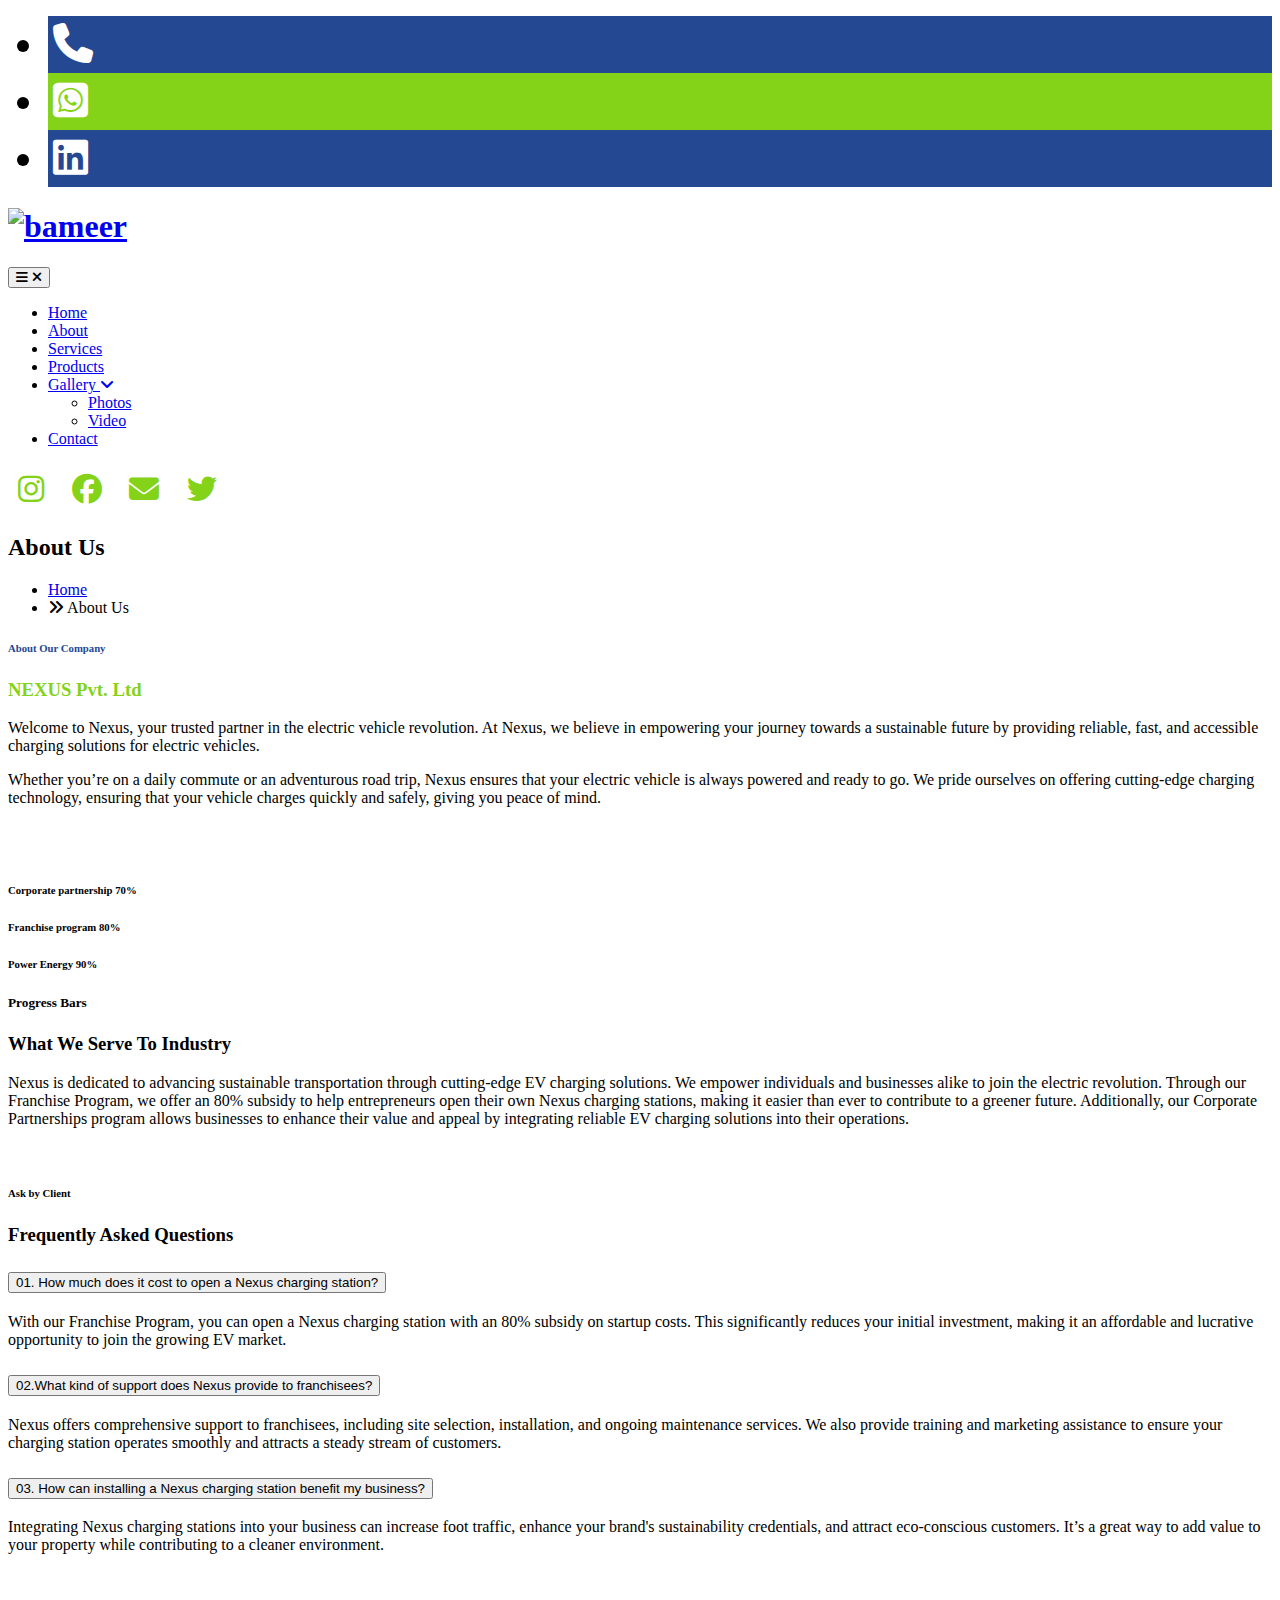
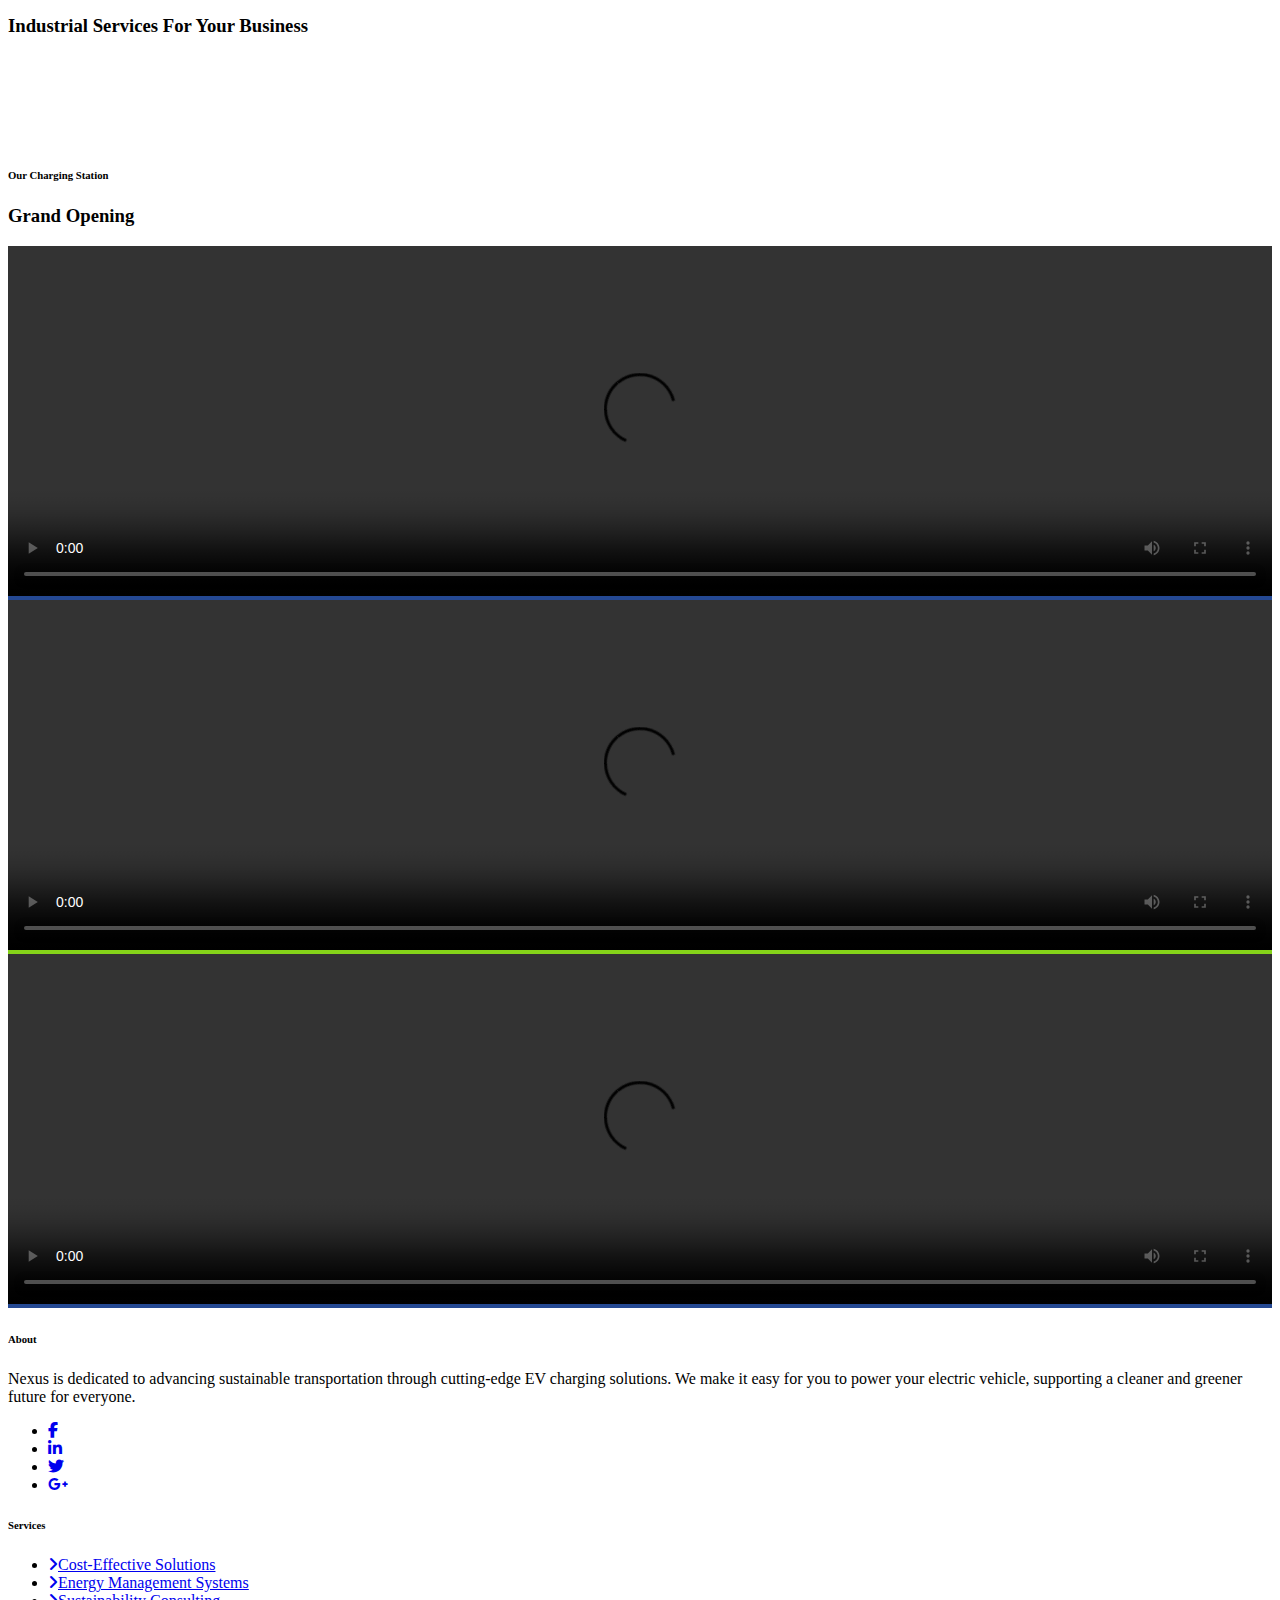
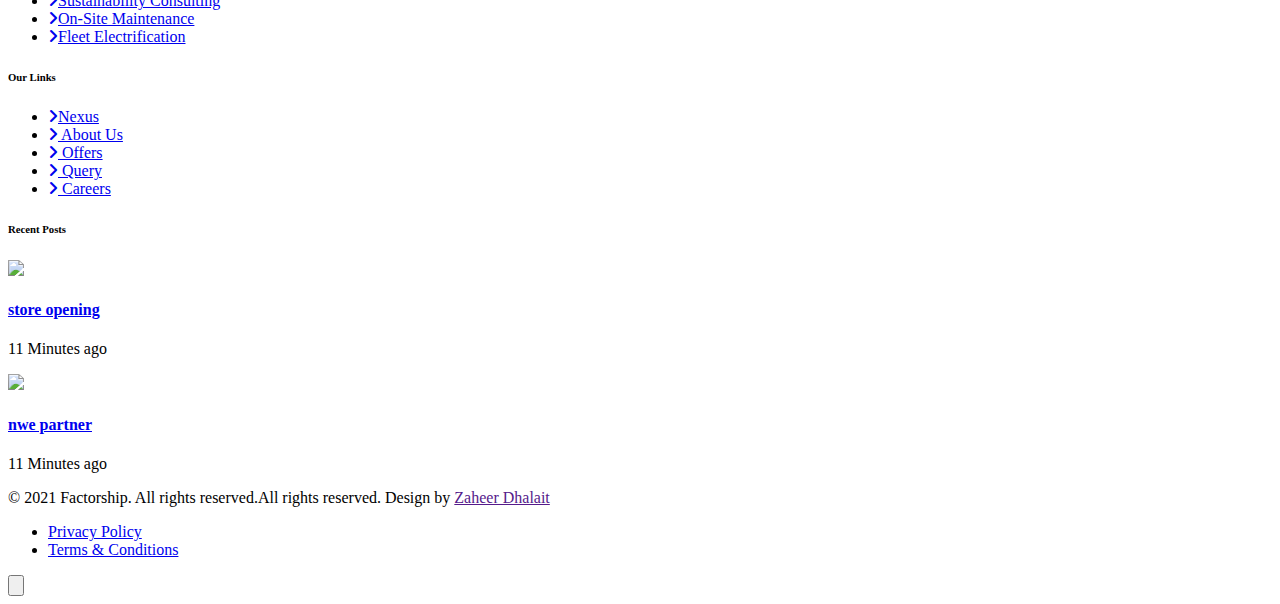
==== about.html @ 267599d0 "Add files via upload" ====
<!--
Author: W3layouts
Author URL: http://w3layouts.com
-->
<!doctype html>
<html lang="en">

<head>
    <!-- Required meta tags -->
    <meta charset="utf-8">
    <meta name="viewport" content="width=device-width, initial-scale=1, shrink-to-fit=no">
    <title>Factorship - Industrial Category Bootstrap Responsive Template | About :: W3layouts</title>
    <!-- google fonts -->
    <link href="//fonts.googleapis.com/css2?family=Source+Sans+Pro:ital,wght@0,400;0,600;0,700;1,600&display=swap" rel="stylesheet">
    <!-- Template CSS -->
    <link rel="stylesheet" href="assets/css/style-starter.css">
    <link rel="stylesheet" href="https://cdnjs.cloudflare.com/ajax/libs/font-awesome/6.6.0/css/all.min.css">
</head>

<body>
    <ul class="ct-socials">
        <li style="background-color: #244892;font-size:40px;padding:5px;">
           <a href="tel:7057472244" target="_blank"><i class="fa fa-phone" style="color:white"></i></a>
       </li>
        <li style="background-color:#85d319;font-size:40px;padding:5px;">
           <a href="https://web.whatsapp.com/" target="_blank"><i class="fa-brands fa-square-whatsapp" style="color: white;"></i></a>
        </li>
        <li style="background-color: #244892;font-size:40px;padding:5px;">
            <a href="tel:7057472244" target="_blank"><i class="fa-brands fa-linkedin" style="color: white;"></i></a>
        </li>
     </ul>
    <!--/Header-->
    <header id="site-header" class="fixed-top">
        <div class="container">
            <nav class="navbar navbar-expand-lg navbar-light stroke py-lg-0">
                <h1><a class="navbar-brand" href="index.html">
                        <img src="/Factorship-Starter/assets/images/logo.png" alt="bameer">
                    </a></h1>
                <button class="navbar-toggler collapsed" type="button" data-bs-toggle="collapse" data-bs-target="#navbarScroll" aria-controls="navbarScroll" aria-expanded="false" aria-label="Toggle navigation">
                    <span class="navbar-toggler-icon fa icon-expand fa-bars"></span>
                    <span class="navbar-toggler-icon fa icon-close fa-times"></span>
                </button>
                <div class="collapse navbar-collapse" id="navbarScroll">
                    <ul class="navbar-nav mx-lg-auto my-2 my-lg-0 navbar-nav-scroll">
                        <li class="nav-item">
                            <a class="nav-link" aria-current="page" href="index.html">Home</a>
                        </li>
                        <li class="nav-item">
                            <a class="nav-link active" href="about.html">About</a>
                        </li>
                        <li class="nav-item">
                            <a class="nav-link" href="services.html">Services</a>
                        </li>
                        <li class="nav-item">
                            <a class="nav-link" href="product.html">Products</a>
                        </li>
                        
                        <li class="nav-item dropdown">
                            <a class="nav-link dropdown-toggle" href="#Pages" id="navbarDropdown" role="button" data-bs-toggle="dropdown" aria-expanded="false">
                                Gallery <span class="fa fa-angle-down ms-1"></span>
                            </a>
                            <ul class="dropdown-menu" aria-labelledby="navbarDropdown">
                                <li><a class="dropdown-item pt-2" href="photos.html">Photos</a></li>
                                <li><a class="dropdown-item" href="video.html">Video</a></li>
                            </ul>
                        </li>
                        
                        <li class="nav-item">
                            <a class="nav-link" href="contact.html">Contact</a>
                        </li>
                    </ul>
                </div>
                <div style="font-size: 30px;" class="test ">
                    <a href="https://www.instagram.com/z4h33r._/"><i class="fa-brands fa-instagram" style="margin: 10px;color: #85d319;"></i></a> 
                     <a href="https://www.facebook.com/farida.naik.731?mibextid=ZbWKwL"><i class="fa-brands fa-facebook" style="margin: 10px;color:#85d319;"></i></a>
                     <a href="zaheerdhalait9@gmail.com"><i class="fa-solid fa-envelope" style="margin: 10px;color:#85d319;"></i></a>
                      <a href="https://x.com/ZaheerDhalait?t=pdHBN4_-LsVoECYdnaoFtw&s=09"><i class="fa-brands fa-twitter" style="margin: 10px;color: #85d319;"></i></a>
                    </div>
            </nav>
        </div>
    </header>
    <!--//Header-->
    <!--/inner-page-->
    <div class="inner-banner py-5">
        <section class="w3l-breadcrumb text-left py-sm-5 ">
            <div class="container">
                <div class="w3breadcrumb-gids">
                    <div class="w3breadcrumb-left text-left">
                        <h2 class="inner-w3-title mt-sm-5 mt-4">
                            About Us </h2>

                    </div>
                    <div class="w3breadcrumb-right">
                        <ul class="breadcrumbs-custom-path">
                            <li><a href="index.html">Home</a></li>
                            <li class="active"><span class="fas fa-angle-double-right mx-2"></span> About Us</li>
                        </ul>
                    </div>
                </div>

            </div>
            <div class="running-cycle">
                <div></div>
            </div>
        </section>
    </div>
    <!--//inner-page-->
    <!--/w3-grids-->
    <section class="w3l-passion-mid-sec py-5">
        <div class="container py-md-5 py-3">
            <div class="container">
                <div class="row w3l-passion-mid-grids">
                    <div class="col-lg-6 passion-grid-item-info pe-lg-5 mb-lg-0 mb-5">
                        <h6 class="title-subw3hny mb-1" style="color: #244892;">About Our Company</h6>
                        <h3 class="title-w3l mb-4" style="color:#85d319 ;">NEXUS Pvt. Ltd</h3>
                        <p class="mt-3 pe-lg-5">Welcome to Nexus, your trusted partner in the electric vehicle revolution. At Nexus, we believe in empowering your journey towards a sustainable future by providing reliable, fast, and accessible charging solutions for electric vehicles.</p>
                        <p class="mt-3 pe-lg-5">Whether you’re on a daily commute or an adventurous road trip, Nexus ensures that your electric vehicle is always powered and ready to go. We pride ourselves on offering cutting-edge charging technology, ensuring that your vehicle charges quickly and safely, giving you peace of mind.</p>

                    </div>
                    <div class="col-lg-6 w3hny-passion-item">
                        <div class="row">
                            <div class="col-6 passion-grid-item-pic">
                                <img src="/Factorship-Starter/assets/images/ab1.jpg" alt="" class="img-fluid radius-image">
                            </div>
                            <div class="col-6 passion-grid-item-pic">
                                <img src="/Factorship-Starter/assets/images/ab2.jpg" alt="" class="img-fluid radius-image">
                            </div>

                        </div>
                    </div>
                </div>
            </div>
        </div>
    </section>
    <!--//w3-grids-->
    <!--/progress-->
    <section class="w3l-servicesblock w3l-servicesblock1 py-5" id="progress">
        <div class="container py-lg-5 py-md-4 py-2">
            <div class="row">
                <div class="col-lg-6 align-self pe-lg-4">
                    <div class="progress-info info1">
                        <h6 class="progress-tittle">Corporate partnership <span class="">70%</span></h6>
                        <div class="progress">
                            <div class="progress-bar progress-bar-striped" role="progressbar" style="width:70%" aria-valuenow="70" aria-valuemin="0" aria-valuemax="100">
                            </div>
                        </div>
                    </div>
                    <div class="progress-info info2">
                        <h6 class="progress-tittle">Franchise program <span class="">80%</span>
                        </h6>
                        <div class="progress">
                            <div class="progress-bar progress-bar-striped" role="progressbar" style="width:80%" aria-valuenow="80" aria-valuemin="0" aria-valuemax="100">
                            </div>
                        </div>
                    </div>
                    <div class="progress-info info3">
                        <h6 class="progress-tittle">Power Energy <span class="">90%</span></h6>
                        <div class="progress">
                            <div class="progress-bar progress-bar-striped" role="progressbar" style="width: 90%" aria-valuenow="90" aria-valuemin="0" aria-valuemax="100">
                            </div>
                        </div>
                    </div>

                </div>
                <div class="col-lg-6 mt-lg-0 mt-5 ps-lg-5">
                    <h5 class="title-subw3hny mb-1">Progress Bars</h5>
                    <h3 class="title-w3l">What We Serve To Industry</h3>
                    <p class="mt-md-4 mt-3">Nexus is dedicated to advancing sustainable transportation through cutting-edge EV charging solutions. We empower individuals and businesses alike to join the electric revolution. Through our Franchise Program, we offer an 80% subsidy to help entrepreneurs open their own Nexus charging stations, making it easier than ever to contribute to a greener future. Additionally, our Corporate Partnerships program allows businesses to enhance their value and appeal by integrating reliable EV charging solutions into their operations.</p>

                </div>
            </div>
        </div>
    </section>
    <!--//progress-->
    <!--/tabs-faqs-->
    <section class="w3l-products w3l-faq-block py-5" id="projects" >
        <div class="container py-lg-5">
            <div class="row">

                <div class="col-lg-6 w3hny-passion-item pe-lg-5">
                    <img src="assets/images/g1.jpg" alt="" class="img-fluid radius-image">

                </div>
                <div class=" col-lg-6 mt-lg-0 mt-sm-5 mt-5">
                    <h6 class="title-subw3hny mb-1">Ask by Client</h6>
                    <h3 class="title-w3l mb-4">Frequently Asked Questions</h3>
                    <div class="accordion" id="accordionExample">
                        <div class="accordion-item">
                            <h2 class="accordion-header" id="headingOne">
                                <button class="accordion-button" type="button" data-bs-toggle="collapse" data-bs-target="#collapseOne" aria-expanded="true" aria-controls="collapseOne">
                                    01. How much does it cost to open a Nexus charging station?
                                </button>
                            </h2>
                            <div id="collapseOne" class="accordion-collapse collapse show" aria-labelledby="headingOne" data-bs-parent="#accordionExample">
                                <div class="accordion-body">
                                    With our Franchise Program, you can open a Nexus charging station with an 80% subsidy on startup costs. This significantly reduces your initial investment, making it an affordable and lucrative opportunity to join the growing EV market.
                                </div>
                            </div>
                        </div>
                        <div class="accordion-item">
                            <h2 class="accordion-header" id="headingTwo">
                                <button class="accordion-button collapsed" type="button" data-bs-toggle="collapse" data-bs-target="#collapseTwo" aria-expanded="false" aria-controls="collapseTwo">
                                    02.What kind of support does Nexus provide to franchisees?
                                </button>
                            </h2>
                            <div id="collapseTwo" class="accordion-collapse collapse" aria-labelledby="headingTwo" data-bs-parent="#accordionExample">
                                <div class="accordion-body">
                                    Nexus offers comprehensive support to franchisees, including site selection, installation, and ongoing maintenance services. We also provide training and marketing assistance to ensure your charging station operates smoothly and attracts a steady stream of customers.
                                </div>
                            </div>
                        </div>
                        <div class="accordion-item">
                            <h2 class="accordion-header" id="headingThree">
                                <button class="accordion-button collapsed" type="button" data-bs-toggle="collapse" data-bs-target="#collapseThree" aria-expanded="false" aria-controls="collapseThree">
                                    03. How can installing a Nexus charging station benefit my business?
                                </button>
                            </h2>
                            <div id="collapseThree" class="accordion-collapse collapse" aria-labelledby="headingThree" data-bs-parent="#accordionExample">
                                <div class="accordion-body">
                                    Integrating Nexus charging stations into your business can increase foot traffic, enhance your brand's sustainability credentials, and attract eco-conscious customers. It’s a great way to add value to your property while contributing to a cleaner environment.
                                </div>
                            </div>
                        </div>
                    </div>
                </div>
            </div>
        </div>
    </section>
    <!--//tabs-faqs-->

    <!--/w3l-subscribe-content-->
    <section class="w3l-join-main py-5" >
        <div class="container py-md-5">
            <div class="w3l-project-in">
                <div class="row">
                    <div class="col-lg-4 col-12">
                        <div class="bottom-info">
                            <div class="header-section pe-lg-5">
                                <h5 class="title-subw3hny mb-lg-2" style="color: white;">Some Info</h5>
                                <h3 class="title-w3l two mb-2">Industrial Services For Your Business
                                </h3>

                            </div>
                        </div>
                    </div>
                    <div class="col-lg-4 col-md-6 align-self mt-lg-0 mt-3">
                        <p style="color: white;">At Nexus, we understand that large-scale operations require robust, efficient, and reliable energy solutions. That’s why we offer tailored industrial services designed to meet the unique needs of businesses with significant energy demands. </p>
                    </div>
                    <div class="col-lg-4 col-md-6 align-self mt-lg-0 mt-3">
                        <p style="color: white;">At Nexus, we understand that large-scale operations require robust, efficient, and reliable energy solutions. That’s why we offer tailored industrial services designed to meet the unique needs of businesses with significant energy demands.</p>
                    </div>
                </div>
            </div>
        </div>
    </section>
    <!--//w3l-subscribe-content-->
    <!--/team-sec-->
    <section class="w3l-team-main team py-5" id="team">
        <div class="container py-lg-5">
            <div class="title-content text-center mb-2">
                <h6 class="title-subw3hny mb-1">Our Charging Station</h6>
                <h3 class="title-w3l">Grand Opening</h3>
            </div>
            <div class="row team-row justify-content-center">
                <div class="col-lg-4 col-6 team-wrap mt-lg-5 mt-4">
                    <div class="team-member text-center">
                        <div class="team-img" style="background-color: #244892;">
                            <video src="/Factorship-Starter/assets/images/vedio1.mp4" style="width: 100%;height: 350px;" controls></video>
                        </div>
                    </div>
                </div>
                <!-- end of vedio-->
                <div class="col-lg-4 col-6 team-wrap mt-lg-5 mt-4">
                    <div class="team-member text-center">
                        <div class="team-img" style="background-color: #85d319;">
                            <video src="/Factorship-Starter/assets/images/vedio3.mp4" style="width: 100%;height: 350px;" controls></video>
                        </div>
                    </div>
                </div>
                <!-- end of vedio-->
                <div class="col-lg-4 col-6 team-wrap mt-lg-5 mt-4">
                    <div class="team-member text-center">
                        <div class="team-img">
                            <div class="team-img" style="background-color:#244892;">
                                <video src="/Factorship-Starter/assets/images/vedio2.mp4" style="width: 100%;height: 350px;" controls></video>
                            </div>
                        </div>
                    </div>
                </div>
                <!-- end team member -->
            </div>

        </div>
    </section>
    <!--//team-sec-->
    <!--/footer-9-->
    <footer class="w3l-footer9">
        <section class="footer-inner-main py-5">
            <div class="container py-md-3">
                <div class="right-side">
                    <div class="row footer-hny-grids sub-columns">
                        <div class="col-lg-3 sub-one-left">
                            <h6>About </h6>
                            <p class="footer-phny pe-lg-5">Nexus is dedicated to advancing sustainable transportation through cutting-edge EV charging solutions. We make it easy for you to power your electric vehicle, supporting a cleaner and greener future for everyone.</p>
                            <div class="columns-2 mt-lg-5 mt-4">
                                <ul class="social">
                                    <li><a href="#facebook"><span class="fab fa-facebook-f"></span></a>
                                    </li>
                                    <li><a href="#linkedin"><span class="fab fa-linkedin-in"></span></a>
                                    </li>
                                    <li><a href="#twitter"><span class="fab fa-twitter"></span></a>
                                    </li>
                                    <li><a href="#google"><span class="fab fa-google-plus-g"></span></a>
                                    </li>

                                </ul>
                            </div>
                        </div>
                        <div class="col-lg-3 sub-two-right">
                            <h6>Services</h6>
                            <ul>
                                <li><a href="#processing"><i class="fas fa-angle-right"></i>Cost-Effective Solutions</a>
                                </li>
                                <li><a href="#research"><i class="fas fa-angle-right"></i>Energy Management Systems</a>
                                </li>
                                <li><a href="#metal"><i class="fas fa-angle-right"></i>Sustainability Consulting</a>
                                </li>
                                <li><a href="#gas"><i class="fas fa-angle-right"></i>On-Site Maintenance</a>
                                </li>
                                <li><a href="#work"><i class="fas fa-angle-right"></i>Fleet Electrification</a></li>


                            </ul>
                        </div>
                        <div class="col-lg-3 sub-two-right">
                            <h6>Our Links</h6>
                            <ul>

                                <li><a href="index.html"><i class="fas fa-angle-right"></i>Nexus</a>
                                </li>
                                <li><a href="about.html"><i class="fas fa-angle-right"></i> About Us
                                    </a>
                                </li>
                                <li><a href="services.html"><i class="fas fa-angle-right"></i> Offers
                                    </a></li>
                                <li><a href="contact.html"><i class="fas fa-angle-right"></i> Query
                                    </a></li>
                                <li><a href="#career"><i class="fas fa-angle-right"></i> Careers</a></li>

                            </ul>
                        </div>
                        <div class="col-lg-3 sub-one-left">
                            <h6>Recent Posts </h6>
                            <div class="row fposts-grid-inner mb-4">
                                <div class="col-4 fposts-grid-left ps-0">
                                    <a href="blog-single.html">
                                        <img src="assets/images/g2.jpg" alt=" " class="img-fluid radius-image">
                                    </a>
                                </div>
                                <div class="col-8 fposts-grid-right">
                                    <h4>
                                        <a href="#home" class="text-bl text-left">store opening</a>
                                    </h4>
                                    <p class="time"> 11 Minutes ago</p>
                                </div>
                            </div>
                            <div class="row fposts-grid-inner mb-4">
                                <div class="col-4 fposts-grid-left ps-0">
                                    <a href="blog-single.html">
                                        <img src="assets/images/g3.jpg" alt=" " class="img-fluid radius-image">
                                    </a>
                                </div>
                                <div class="col-8 fposts-grid-right">
                                    <h4>
                                        <a href="#home" class="text-bl text-left">nwe partner</a>
                                    </h4>
                                    <p class="time"> 11 Minutes ago</p>
                                </div>
                            </div>

                        </div>
                    </div>
                </div>
                <div class="below-section mt-5">
                    <div class="copyright-footer">
                        <div class="columns text-left">
                            <p>© 2021 Factorship. All rights reserved.All rights reserved. Design by <a href="" target="_blank">
                                    Zaheer Dhalait</a></p>
                        </div>
                        <ul class="footer-w3list text-right">
                            <li><a href="#url">Privacy Policy</a>
                            </li>
                            <li><a href="#url">Terms &amp; Conditions</a>
                            </li>
                        </ul>
                    </div>

                </div>
            </div>
        </section>
   
            
        </script>
        <!-- //move top -->
        <button onclick="topFunction()" id="movetop" title="Go to top">
            <img src="/Factorship-Starter/assets/images/logo.png" alt="" style="width: 100%;">
        </button>
    </footer>
    <!--//footer-9 -->
    <!-- Template JavaScript -->
    <script src="assets/js/jquery-3.3.1.min.js"></script>
    <script src="assets/js/theme-change.js"></script>
    <!-- stats number counter-->
    <script src="assets/js/jquery.waypoints.min.js"></script>
    <script src="assets/js/jquery.countup.js"></script>
    <script>
        $('.counter').countUp();

    </script>
    <!--/search-->
    <script src="assets/js/modernizr.custom.js"></script>
    <script src="assets/js/classie.js"></script>
    <script src="assets/js/demo1.js"></script>
    <!--//search-->
    <!-- MENU-JS -->
    <script>
        $(window).on("scroll", function() {
            var scroll = $(window).scrollTop();

            if (scroll >= 80) {
                $("#site-header").addClass("nav-fixed");
            } else {
                $("#site-header").removeClass("nav-fixed");
            }
        });

        //Main navigation Active Class Add Remove
        $(".navbar-toggler").on("click", function() {
            $("header").toggleClass("active");
        });
        $(document).on("ready", function() {
            if ($(window).width() > 991) {
                $("header").removeClass("active");
            }
            $(window).on("resize", function() {
                if ($(window).width() > 991) {
                    $("header").removeClass("active");
                }
            });
        });

    </script>
    <!-- //MENU-JS -->

    <!-- disable body scroll which navbar is in active -->
    <script>
        $(function() {
            $('.navbar-toggler').click(function() {
                $('body').toggleClass('noscroll');
            })
        });

    </script>
    <!-- //disable body scroll which navbar is in active -->
    <!-- //bootstrap -->
    <script src="assets/js/bootstrap.min.js"></script>

</body>

</html>
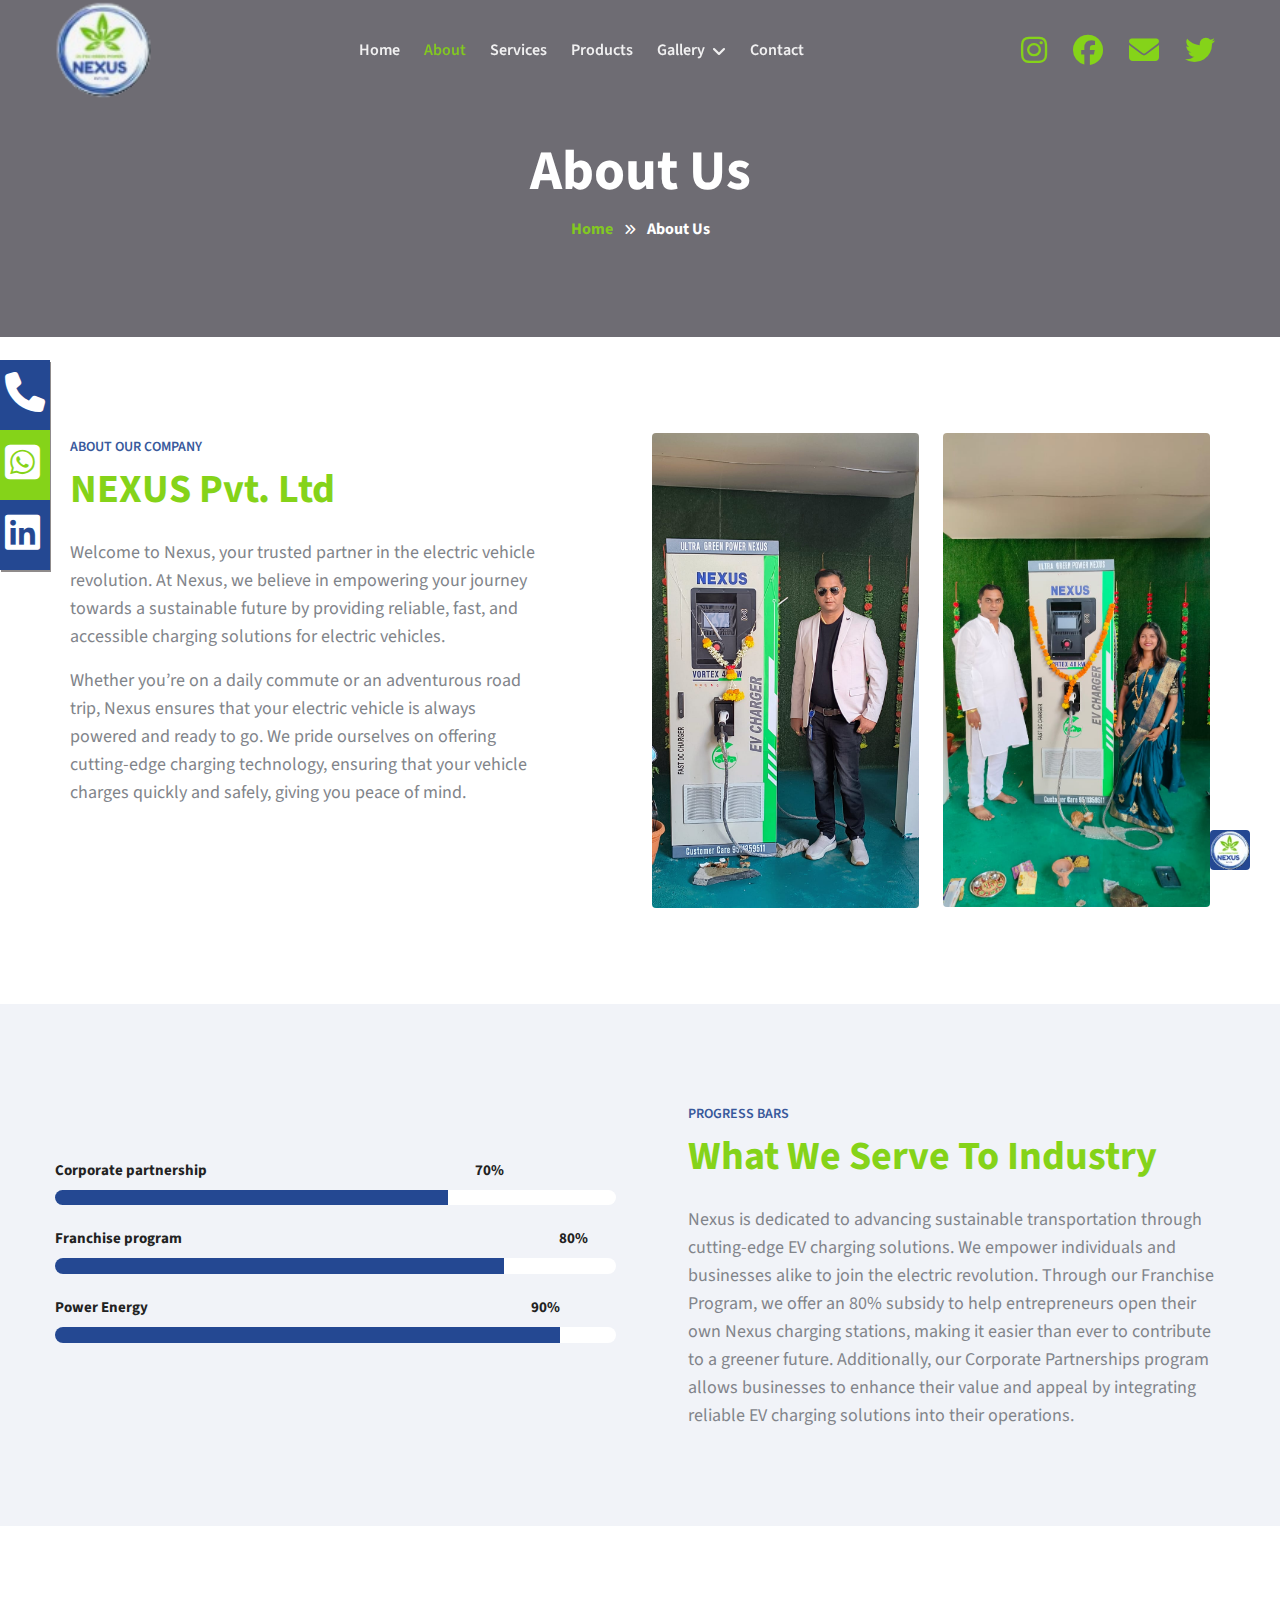
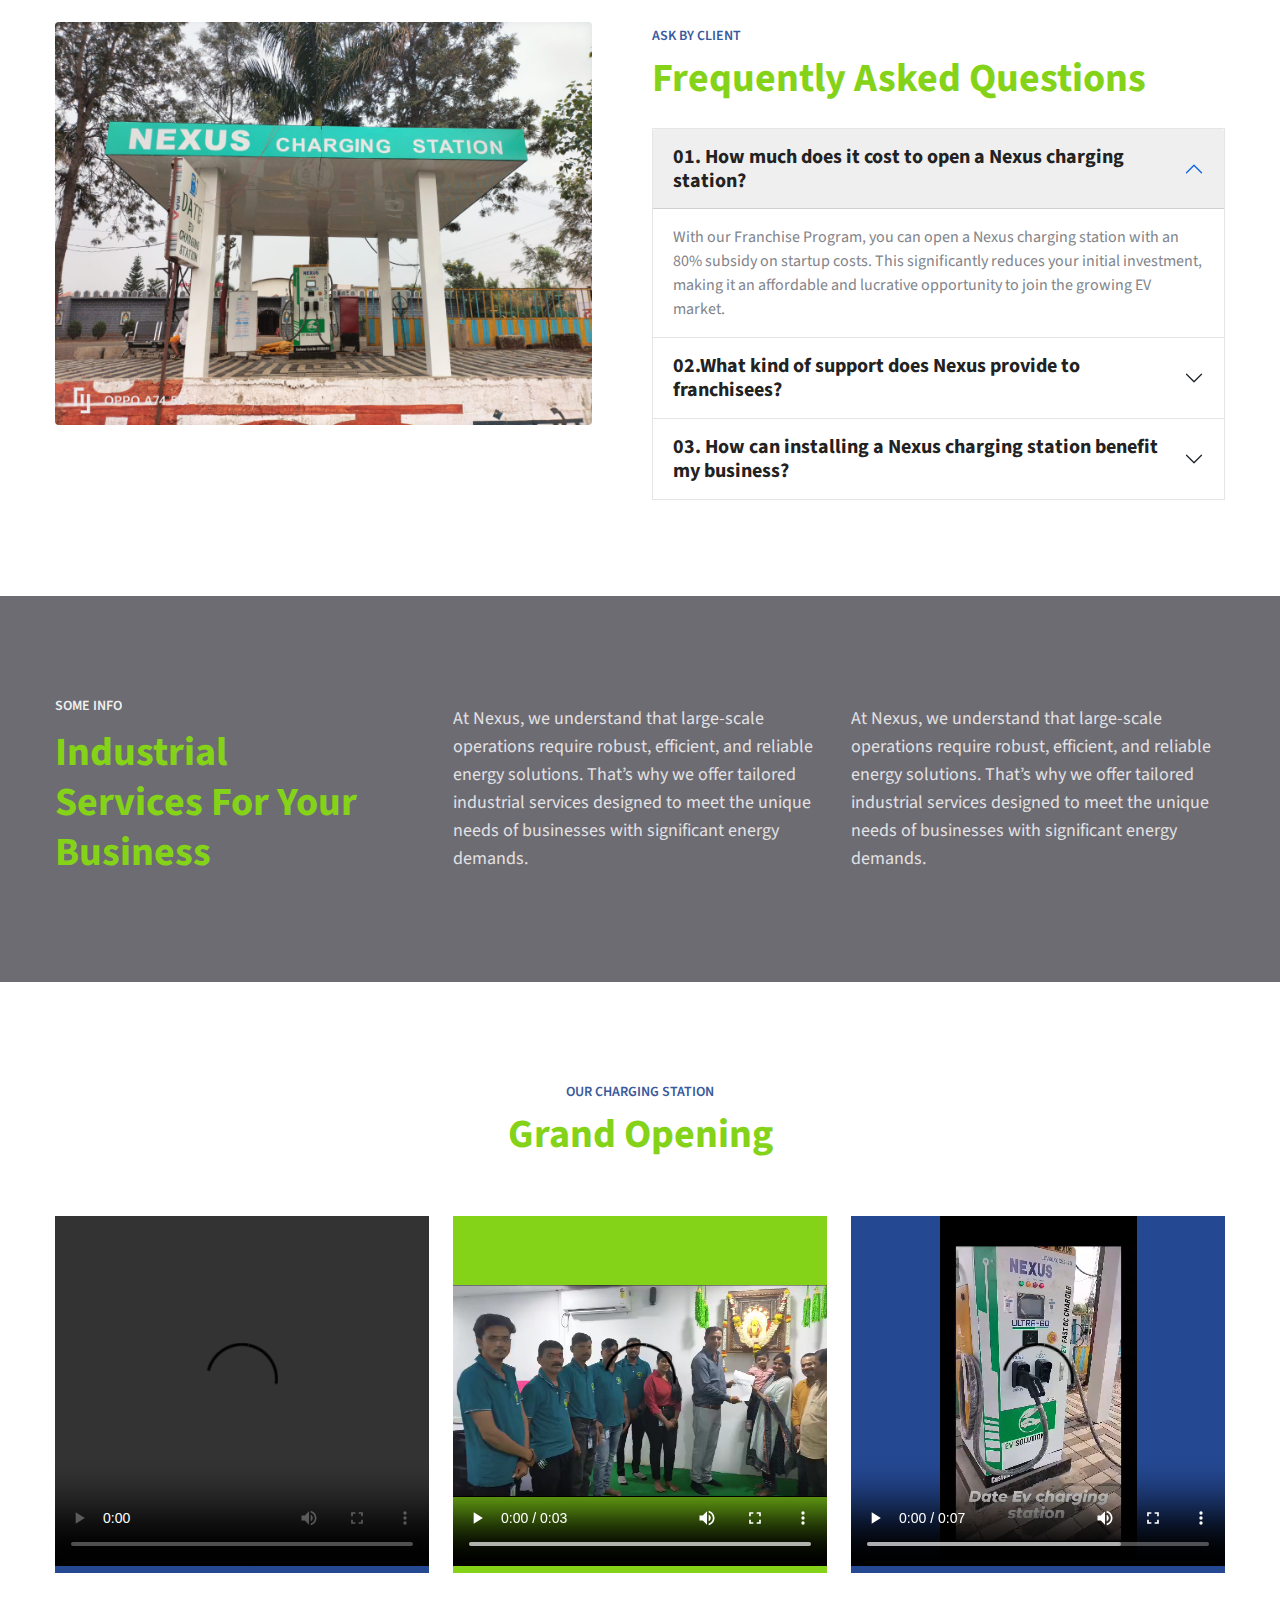
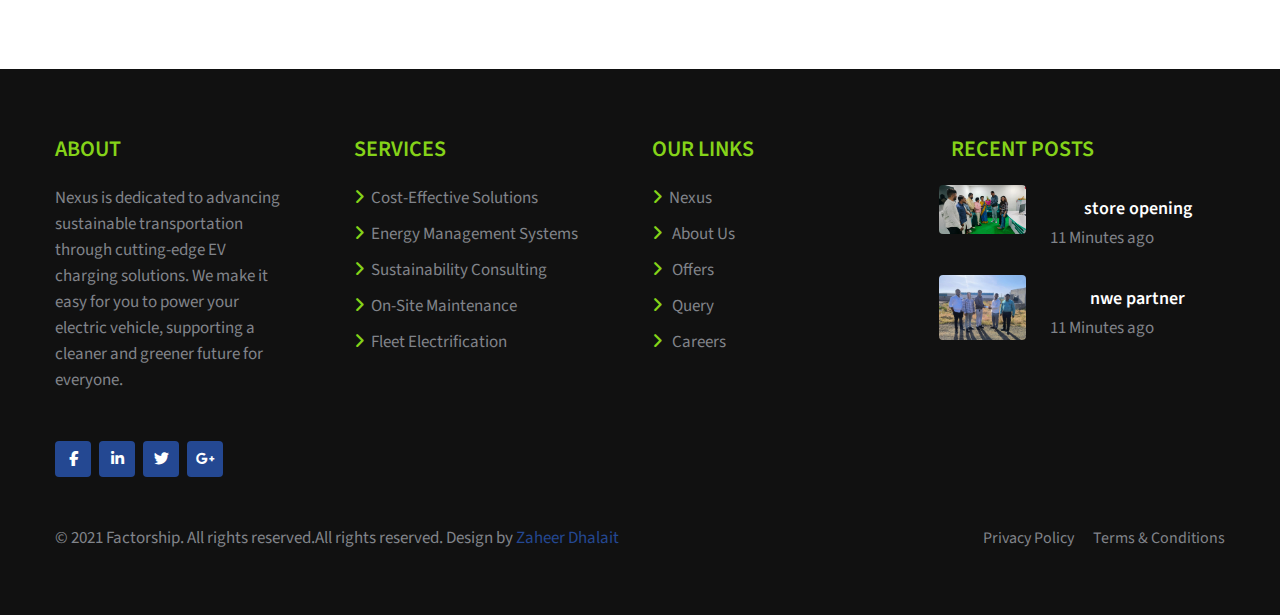
==== commit 5ab4665b: "Update about.html" ====
--- a/about.html
+++ b/about.html
@@ -13,7 +13,7 @@
     <!-- google fonts -->
     <link href="//fonts.googleapis.com/css2?family=Source+Sans+Pro:ital,wght@0,400;0,600;0,700;1,600&display=swap" rel="stylesheet">
     <!-- Template CSS -->
-    <link rel="stylesheet" href="assets/css/style-starter.css">
+    <link rel="stylesheet" href="style-starter.css">
     <link rel="stylesheet" href="https://cdnjs.cloudflare.com/ajax/libs/font-awesome/6.6.0/css/all.min.css">
 </head>
 
@@ -34,7 +34,7 @@
         <div class="container">
             <nav class="navbar navbar-expand-lg navbar-light stroke py-lg-0">
                 <h1><a class="navbar-brand" href="index.html">
-                        <img src="/Factorship-Starter/assets/images/logo.png" alt="bameer">
+                        <img src="logo.png" alt="bameer">
                     </a></h1>
                 <button class="navbar-toggler collapsed" type="button" data-bs-toggle="collapse" data-bs-target="#navbarScroll" aria-controls="navbarScroll" aria-expanded="false" aria-label="Toggle navigation">
                     <span class="navbar-toggler-icon fa icon-expand fa-bars"></span>
@@ -120,10 +120,10 @@
                     <div class="col-lg-6 w3hny-passion-item">
                         <div class="row">
                             <div class="col-6 passion-grid-item-pic">
-                                <img src="/Factorship-Starter/assets/images/ab1.jpg" alt="" class="img-fluid radius-image">
+                                <img src="ab1.jpg" alt="" class="img-fluid radius-image">
                             </div>
                             <div class="col-6 passion-grid-item-pic">
-                                <img src="/Factorship-Starter/assets/images/ab2.jpg" alt="" class="img-fluid radius-image">
+                                <img src="ab2.jpg" alt="" class="img-fluid radius-image">
                             </div>
 
                         </div>
@@ -178,7 +178,7 @@
             <div class="row">
 
                 <div class="col-lg-6 w3hny-passion-item pe-lg-5">
-                    <img src="assets/images/g1.jpg" alt="" class="img-fluid radius-image">
+                    <img src="g1.jpg" alt="" class="img-fluid radius-image">
 
                 </div>
                 <div class=" col-lg-6 mt-lg-0 mt-sm-5 mt-5">
@@ -265,7 +265,7 @@
                 <div class="col-lg-4 col-6 team-wrap mt-lg-5 mt-4">
                     <div class="team-member text-center">
                         <div class="team-img" style="background-color: #244892;">
-                            <video src="/Factorship-Starter/assets/images/vedio1.mp4" style="width: 100%;height: 350px;" controls></video>
+                            <video src="vedio1.mp4" style="width: 100%;height: 350px;" controls></video>
                         </div>
                     </div>
                 </div>
@@ -273,7 +273,7 @@
                 <div class="col-lg-4 col-6 team-wrap mt-lg-5 mt-4">
                     <div class="team-member text-center">
                         <div class="team-img" style="background-color: #85d319;">
-                            <video src="/Factorship-Starter/assets/images/vedio3.mp4" style="width: 100%;height: 350px;" controls></video>
+                            <video src="vedio3.mp4" style="width: 100%;height: 350px;" controls></video>
                         </div>
                     </div>
                 </div>
@@ -282,7 +282,7 @@
                     <div class="team-member text-center">
                         <div class="team-img">
                             <div class="team-img" style="background-color:#244892;">
-                                <video src="/Factorship-Starter/assets/images/vedio2.mp4" style="width: 100%;height: 350px;" controls></video>
+                                <video src="vedio2.mp4" style="width: 100%;height: 350px;" controls></video>
                             </div>
                         </div>
                     </div>
@@ -354,7 +354,7 @@
                             <div class="row fposts-grid-inner mb-4">
                                 <div class="col-4 fposts-grid-left ps-0">
                                     <a href="blog-single.html">
-                                        <img src="assets/images/g2.jpg" alt=" " class="img-fluid radius-image">
+                                        <img src="g2.jpg" alt=" " class="img-fluid radius-image">
                                     </a>
                                 </div>
                                 <div class="col-8 fposts-grid-right">
@@ -367,7 +367,7 @@
                             <div class="row fposts-grid-inner mb-4">
                                 <div class="col-4 fposts-grid-left ps-0">
                                     <a href="blog-single.html">
-                                        <img src="assets/images/g3.jpg" alt=" " class="img-fluid radius-image">
+                                        <img src="g3.jpg" alt=" " class="img-fluid radius-image">
                                     </a>
                                 </div>
                                 <div class="col-8 fposts-grid-right">
@@ -403,24 +403,24 @@
         </script>
         <!-- //move top -->
         <button onclick="topFunction()" id="movetop" title="Go to top">
-            <img src="/Factorship-Starter/assets/images/logo.png" alt="" style="width: 100%;">
+            <img src="logo.png" alt="" style="width: 100%;">
         </button>
     </footer>
     <!--//footer-9 -->
     <!-- Template JavaScript -->
-    <script src="assets/js/jquery-3.3.1.min.js"></script>
-    <script src="assets/js/theme-change.js"></script>
+    <script src="jquery-3.3.1.min.js"></script>
+    <script src="theme-change.js"></script>
     <!-- stats number counter-->
-    <script src="assets/js/jquery.waypoints.min.js"></script>
-    <script src="assets/js/jquery.countup.js"></script>
+    <script src="jquery.waypoints.min.js"></script>
+    <script src="jquery.countup.js"></script>
     <script>
         $('.counter').countUp();
 
     </script>
     <!--/search-->
-    <script src="assets/js/modernizr.custom.js"></script>
-    <script src="assets/js/classie.js"></script>
-    <script src="assets/js/demo1.js"></script>
+    <script src="modernizr.custom.js"></script>
+    <script src="lassie.js"></script>
+    <script src="demo1.js"></script>
     <!--//search-->
     <!-- MENU-JS -->
     <script>
@@ -463,7 +463,7 @@
     </script>
     <!-- //disable body scroll which navbar is in active -->
     <!-- //bootstrap -->
-    <script src="assets/js/bootstrap.min.js"></script>
+    <script src="bootstrap.min.js"></script>
 
 </body>
 
--- a/style-starter.css
+++ b/style-starter.css
@@ -0,0 +1,20983 @@
+/*--
+Author: W3layouts
+Author URL: http://w3layouts.com
+--*/
+@charset "UTF-8";
+
+/*!
+ * Bootstrap v5.0.1 (https://getbootstrap.com/)
+ * Copyright 2011-2021 The Bootstrap Authors
+ * Copyright 2011-2021 Twitter, Inc.
+ * Licensed under MIT (https://github.com/twbs/bootstrap/blob/main/LICENSE)
+ */
+:root {
+    --bs-blue: #0d6efd;
+    --bs-indigo: #6610f2;
+    --bs-purple: #6f42c1 --bs-pink: #d63384;
+    --bs-red: #dc3545;
+    --bs-orange: #fd7e14;
+    --bs-yellow: #ffc107;
+    --bs-green: #198754;
+    --bs-teal: #20c997;
+    --bs-cyan: #0dcaf0;
+    --bs-white: #fff;
+    --bs-gray: #6c757d;
+    --bs-gray-dark: #343a40;
+    --bs-primary: #0d6efd;
+    --bs-secondary: #6c757d;
+    --bs-success: #198754;
+    --bs-info: #0dcaf0;
+    --bs-warning: #ffc107;
+    --bs-danger: #dc3545;
+    --bs-light: #f8f9fa;
+    --bs-dark: #212529;
+    --bs-font-sans-serif: system-ui, -apple-system, "Segoe UI", Roboto, "Helvetica Neue", Arial, "Noto Sans", "Liberation Sans", sans-serif, "Apple Color Emoji", "Segoe UI Emoji", "Segoe UI Symbol", "Noto Color Emoji";
+    --bs-font-monospace: SFMono-Regular, Menlo, Monaco, Consolas, "Liberation Mono", "Courier New", monospace;
+    --bs-gradient: linear-gradient(180deg, rgba(255, 255, 255, 0.15), rgba(255, 255, 255, 0))
+}
+
+*,
+::after,
+::before {
+    box-sizing: border-box
+}
+
+@media (prefers-reduced-motion:no-preference) {
+    :root {
+        scroll-behavior: smooth
+    }
+}
+
+body {
+    margin: 0;
+    font-family: 'Source Sans Pro', sans-serif;
+    font-size: 1rem;
+    font-weight: 400;
+    line-height: 1.5;
+    color: #212529;
+    background-color: #fff;
+    -webkit-text-size-adjust: 100%;
+    -webkit-tap-highlight-color: transparent
+}
+
+hr {
+    margin: 1rem 0;
+    color: inherit;
+    background-color: currentColor;
+    border: 0;
+    opacity: .25
+}
+
+hr:not([size]) {
+    height: 1px
+}
+
+.h1,
+.h2,
+.h3,
+.h4,
+.h5,
+.h6,
+h1,
+h2,
+h3,
+h4,
+h5,
+h6 {
+    margin-top: 0;
+    margin-bottom: .5rem;
+    font-weight: 700;
+    line-height: 1.2
+}
+
+.h1,
+h1 {
+    font-size: calc(1.375rem + 1.5vw)
+}
+
+@media (min-width:1200px) {
+
+    .h1,
+    h1 {
+        font-size: 2.5rem
+    }
+}
+
+.h2,
+h2 {
+    font-size: calc(1.325rem + .9vw)
+}
+
+@media (min-width:1200px) {
+
+    .h2,
+    h2 {
+        font-size: 2rem
+    }
+}
+
+.h3,
+h3 {
+    font-size: calc(1.3rem + .6vw)
+}
+
+@media (min-width:1200px) {
+
+    .h3,
+    h3 {
+        font-size: 1.75rem
+    }
+}
+
+.h4,
+h4 {
+    font-size: calc(1.275rem + .3vw)
+}
+
+@media (min-width:1200px) {
+
+    .h4,
+    h4 {
+        font-size: 1.5rem
+    }
+}
+
+.h5,
+h5 {
+    font-size: 1.25rem
+}
+
+.h6,
+h6 {
+    font-size: 1rem
+}
+
+p {
+    margin-top: 0;
+    margin-bottom: 1rem
+}
+
+abbr[data-bs-original-title],
+abbr[title] {
+    -webkit-text-decoration: underline dotted;
+    text-decoration: underline dotted;
+    cursor: help;
+    -webkit-text-decoration-skip-ink: none;
+    text-decoration-skip-ink: none
+}
+
+address {
+    margin-bottom: 1rem;
+    font-style: normal;
+    line-height: inherit
+}
+
+ol,
+ul {
+    padding-left: 2rem
+}
+
+dl,
+ol,
+ul {
+    margin-top: 0;
+    margin-bottom: 1rem
+}
+
+ol ol,
+ol ul,
+ul ol,
+ul ul {
+    margin-bottom: 0
+}
+
+dt {
+    font-weight: 700
+}
+
+dd {
+    margin-bottom: .5rem;
+    margin-left: 0
+}
+
+blockquote {
+    margin: 0 0 1rem
+}
+
+b,
+strong {
+    font-weight: bolder
+}
+
+.small,
+small {
+    font-size: .875em
+}
+
+.mark,
+mark {
+    padding: .2em;
+    background-color: #fcf8e3
+}
+
+sub,
+sup {
+    position: relative;
+    font-size: .75em;
+    line-height: 0;
+    vertical-align: baseline
+}
+
+sub {
+    bottom: -.25em
+}
+
+sup {
+    top: -.5em
+}
+
+a {
+    color: #0d6efd;
+    text-decoration: underline
+}
+
+a:hover {
+    color: var(--primary-color);
+}
+
+a:not([href]):not([class]),
+a:not([href]):not([class]):hover {
+    color: inherit;
+    text-decoration: none
+}
+
+code,
+kbd,
+pre,
+samp {
+    font-family: 'Source Sans Pro', sans-serif;
+    font-size: 1em;
+    direction: ltr;
+    unicode-bidi: bidi-override
+}
+
+pre {
+    display: block;
+    margin-top: 0;
+    margin-bottom: 1rem;
+    overflow: auto;
+    font-size: .875em
+}
+
+pre code {
+    font-size: inherit;
+    color: inherit;
+    word-break: normal
+}
+
+code {
+    font-size: .875em;
+    color: #d63384;
+    word-wrap: break-word
+}
+
+a > code {
+    color: inherit
+}
+
+kbd {
+    padding: .2rem .4rem;
+    font-size: .875em;
+    color: #fff;
+    background-color: #212529;
+    border-radius: .2rem
+}
+
+kbd kbd {
+    padding: 0;
+    font-size: 1em;
+    font-weight: 700
+}
+
+figure {
+    margin: 0 0 1rem
+}
+
+img,
+svg {
+    vertical-align: middle
+}
+
+table {
+    caption-side: bottom;
+    border-collapse: collapse
+}
+
+caption {
+    padding-top: .5rem;
+    padding-bottom: .5rem;
+    color: #6c757d;
+    text-align: left
+}
+
+th {
+    text-align: inherit;
+    text-align: -webkit-match-parent
+}
+
+tbody,
+td,
+tfoot,
+th,
+thead,
+tr {
+    border-color: inherit;
+    border-style: solid;
+    border-width: 0
+}
+
+label {
+    display: inline-block
+}
+
+button {
+    border-radius: 0
+}
+
+button:focus:not(:focus-visible) {
+    outline: 0
+}
+
+button,
+input,
+optgroup,
+select,
+textarea {
+    margin: 0;
+    font-family: 'Source Sans Pro', sans-serif;
+    font-size: inherit;
+    line-height: inherit
+}
+
+button,
+select {
+    text-transform: none
+}
+
+[role=button] {
+    cursor: pointer
+}
+
+select {
+    word-wrap: normal
+}
+
+select:disabled {
+    opacity: 1
+}
+
+[list]::-webkit-calendar-picker-indicator {
+    display: none
+}
+
+[type=button],
+[type=reset],
+[type=submit],
+button {
+    -webkit-appearance: button
+}
+
+[type=button]:not(:disabled),
+[type=reset]:not(:disabled),
+[type=submit]:not(:disabled),
+button:not(:disabled) {
+    cursor: pointer
+}
+
+::-moz-focus-inner {
+    padding: 0;
+    border-style: none
+}
+
+textarea {
+    resize: vertical
+}
+
+fieldset {
+    min-width: 0;
+    padding: 0;
+    margin: 0;
+    border: 0
+}
+
+legend {
+    float: left;
+    width: 100%;
+    padding: 0;
+    margin-bottom: .5rem;
+    font-size: calc(1.275rem + .3vw);
+    line-height: inherit
+}
+
+@media (min-width:1200px) {
+    legend {
+        font-size: 1.5rem
+    }
+}
+
+legend + * {
+    clear: left
+}
+
+::-webkit-datetime-edit-day-field,
+::-webkit-datetime-edit-fields-wrapper,
+::-webkit-datetime-edit-hour-field,
+::-webkit-datetime-edit-minute,
+::-webkit-datetime-edit-month-field,
+::-webkit-datetime-edit-text,
+::-webkit-datetime-edit-year-field {
+    padding: 0
+}
+
+::-webkit-inner-spin-button {
+    height: auto
+}
+
+[type=search] {
+    outline-offset: -2px;
+    -webkit-appearance: textfield
+}
+
+::-webkit-search-decoration {
+    -webkit-appearance: none
+}
+
+::-webkit-color-swatch-wrapper {
+    padding: 0
+}
+
+::file-selector-button {
+    font: inherit
+}
+
+::-webkit-file-upload-button {
+    font: inherit;
+    -webkit-appearance: button
+}
+
+output {
+    display: inline-block
+}
+
+iframe {
+    border: 0
+}
+
+summary {
+    display: list-item;
+    cursor: pointer
+}
+
+progress {
+    vertical-align: baseline
+}
+
+[hidden] {
+    display: none !important
+}
+
+.lead {
+    font-size: 1.25rem;
+    font-weight: 300
+}
+
+.display-1 {
+    font-size: calc(1.625rem + 4.5vw);
+    font-weight: 300;
+    line-height: 1.2
+}
+
+@media (min-width:1200px) {
+    .display-1 {
+        font-size: 5rem
+    }
+}
+
+.display-2 {
+    font-size: calc(1.575rem + 3.9vw);
+    font-weight: 300;
+    line-height: 1.2
+}
+
+@media (min-width:1200px) {
+    .display-2 {
+        font-size: 4.5rem
+    }
+}
+
+.display-3 {
+    font-size: calc(1.525rem + 3.3vw);
+    font-weight: 300;
+    line-height: 1.2
+}
+
+@media (min-width:1200px) {
+    .display-3 {
+        font-size: 4rem
+    }
+}
+
+.display-4 {
+    font-size: calc(1.475rem + 2.7vw);
+    font-weight: 300;
+    line-height: 1.2
+}
+
+@media (min-width:1200px) {
+    .display-4 {
+        font-size: 3.5rem
+    }
+}
+
+.display-5 {
+    font-size: calc(1.425rem + 2.1vw);
+    font-weight: 300;
+    line-height: 1.2
+}
+
+@media (min-width:1200px) {
+    .display-5 {
+        font-size: 3rem
+    }
+}
+
+.display-6 {
+    font-size: calc(1.375rem + 1.5vw);
+    font-weight: 300;
+    line-height: 1.2
+}
+
+@media (min-width:1200px) {
+    .display-6 {
+        font-size: 2.5rem
+    }
+}
+
+.list-unstyled {
+    padding-left: 0;
+    list-style: none
+}
+
+.list-inline {
+    padding-left: 0;
+    list-style: none
+}
+
+.list-inline-item {
+    display: inline-block
+}
+
+.list-inline-item:not(:last-child) {
+    margin-right: .5rem
+}
+
+.initialism {
+    font-size: .875em;
+    text-transform: uppercase
+}
+
+.blockquote {
+    margin-bottom: 1rem;
+    font-size: 1.25rem
+}
+
+.blockquote > :last-child {
+    margin-bottom: 0
+}
+
+.blockquote-footer {
+    margin-top: -1rem;
+    margin-bottom: 1rem;
+    font-size: .875em;
+    color: #6c757d
+}
+
+.blockquote-footer::before {
+    content: "— "
+}
+
+.img-fluid {
+    max-width: 100%;
+    height: auto
+}
+
+.img-thumbnail {
+    padding: .25rem;
+    background-color: #fff;
+    border: 1px solid #dee2e6;
+    border-radius: .25rem;
+    max-width: 100%;
+    height: auto
+}
+
+.figure {
+    display: inline-block
+}
+
+.figure-img {
+    margin-bottom: .5rem;
+    line-height: 1
+}
+
+.figure-caption {
+    font-size: .875em;
+    color: #6c757d
+}
+
+.container,
+.container-fluid,
+.container-lg,
+.container-md,
+.container-sm,
+.container-xl,
+.container-xxl {
+    width: 100%;
+    padding-right: var(--bs-gutter-x, .75rem);
+    padding-left: var(--bs-gutter-x, .75rem);
+    margin-right: auto;
+    margin-left: auto
+}
+
+@media (min-width:576px) {
+
+    .container,
+    .container-sm {
+        max-width: 540px
+    }
+}
+
+@media (min-width:768px) {
+
+    .container,
+    .container-md,
+    .container-sm {
+        max-width: 720px
+    }
+}
+
+@media (min-width:992px) {
+
+    .container,
+    .container-lg,
+    .container-md,
+    .container-sm {
+        max-width: 960px
+    }
+}
+
+@media (min-width:1200px) {
+
+    .container,
+    .container-lg,
+    .container-md,
+    .container-sm,
+    .container-xl {
+        max-width: 1140px
+    }
+}
+
+@media (min-width:1400px) {
+
+    .container,
+    .container-lg,
+    .container-md,
+    .container-sm,
+    .container-xl,
+    .container-xxl {
+        max-width: 1320px
+    }
+}
+
+.row {
+    --bs-gutter-x: 1.5rem;
+    --bs-gutter-y: 0;
+    display: flex;
+    flex-wrap: wrap;
+    margin-top: calc(var(--bs-gutter-y) * -1);
+    margin-right: calc(var(--bs-gutter-x)/ -2);
+    margin-left: calc(var(--bs-gutter-x)/ -2)
+}
+
+.row > * {
+    flex-shrink: 0;
+    width: 100%;
+    max-width: 100%;
+    padding-right: calc(var(--bs-gutter-x)/ 2);
+    padding-left: calc(var(--bs-gutter-x)/ 2);
+    margin-top: var(--bs-gutter-y)
+}
+
+.col {
+    flex: 1 0 0%
+}
+
+.row-cols-auto > * {
+    flex: 0 0 auto;
+    width: auto
+}
+
+.row-cols-1 > * {
+    flex: 0 0 auto;
+    width: 100%
+}
+
+.row-cols-2 > * {
+    flex: 0 0 auto;
+    width: 50%
+}
+
+.row-cols-3 > * {
+    flex: 0 0 auto;
+    width: 33.3333333333%
+}
+
+.row-cols-4 > * {
+    flex: 0 0 auto;
+    width: 25%
+}
+
+.row-cols-5 > * {
+    flex: 0 0 auto;
+    width: 20%
+}
+
+.row-cols-6 > * {
+    flex: 0 0 auto;
+    width: 16.6666666667%
+}
+
+.col-auto {
+    flex: 0 0 auto;
+    width: auto
+}
+
+.col-1 {
+    flex: 0 0 auto;
+    width: 8.3333333333%
+}
+
+.col-2 {
+    flex: 0 0 auto;
+    width: 16.6666666667%
+}
+
+.col-3 {
+    flex: 0 0 auto;
+    width: 25%
+}
+
+.col-4 {
+    flex: 0 0 auto;
+    width: 33.3333333333%
+}
+
+.col-5 {
+    flex: 0 0 auto;
+    width: 41.6666666667%
+}
+
+.col-6 {
+    flex: 0 0 auto;
+    width: 50%
+}
+
+.col-7 {
+    flex: 0 0 auto;
+    width: 58.3333333333%
+}
+
+.col-8 {
+    flex: 0 0 auto;
+    width: 66.6666666667%
+}
+
+.col-9 {
+    flex: 0 0 auto;
+    width: 75%
+}
+
+.col-10 {
+    flex: 0 0 auto;
+    width: 83.3333333333%
+}
+
+.col-11 {
+    flex: 0 0 auto;
+    width: 91.6666666667%
+}
+
+.col-12 {
+    flex: 0 0 auto;
+    width: 100%
+}
+
+.offset-1 {
+    margin-left: 8.3333333333%
+}
+
+.offset-2 {
+    margin-left: 16.6666666667%
+}
+
+.offset-3 {
+    margin-left: 25%
+}
+
+.offset-4 {
+    margin-left: 33.3333333333%
+}
+
+.offset-5 {
+    margin-left: 41.6666666667%
+}
+
+.offset-6 {
+    margin-left: 50%
+}
+
+.offset-7 {
+    margin-left: 58.3333333333%
+}
+
+.offset-8 {
+    margin-left: 66.6666666667%
+}
+
+.offset-9 {
+    margin-left: 75%
+}
+
+.offset-10 {
+    margin-left: 83.3333333333%
+}
+
+.offset-11 {
+    margin-left: 91.6666666667%
+}
+
+.g-0,
+.gx-0 {
+    --bs-gutter-x: 0
+}
+
+.g-0,
+.gy-0 {
+    --bs-gutter-y: 0
+}
+
+.g-1,
+.gx-1 {
+    --bs-gutter-x: 0.25rem
+}
+
+.g-1,
+.gy-1 {
+    --bs-gutter-y: 0.25rem
+}
+
+.g-2,
+.gx-2 {
+    --bs-gutter-x: 0.5rem
+}
+
+.g-2,
+.gy-2 {
+    --bs-gutter-y: 0.5rem
+}
+
+.g-3,
+.gx-3 {
+    --bs-gutter-x: 1rem
+}
+
+.g-3,
+.gy-3 {
+    --bs-gutter-y: 1rem
+}
+
+.g-4,
+.gx-4 {
+    --bs-gutter-x: 1.5rem
+}
+
+.g-4,
+.gy-4 {
+    --bs-gutter-y: 1.5rem
+}
+
+.g-5,
+.gx-5 {
+    --bs-gutter-x: 3rem
+}
+
+.g-5,
+.gy-5 {
+    --bs-gutter-y: 3rem
+}
+
+@media (min-width:576px) {
+    .col-sm {
+        flex: 1 0 0%
+    }
+
+    .row-cols-sm-auto > * {
+        flex: 0 0 auto;
+        width: auto
+    }
+
+    .row-cols-sm-1 > * {
+        flex: 0 0 auto;
+        width: 100%
+    }
+
+    .row-cols-sm-2 > * {
+        flex: 0 0 auto;
+        width: 50%
+    }
+
+    .row-cols-sm-3 > * {
+        flex: 0 0 auto;
+        width: 33.3333333333%
+    }
+
+    .row-cols-sm-4 > * {
+        flex: 0 0 auto;
+        width: 25%
+    }
+
+    .row-cols-sm-5 > * {
+        flex: 0 0 auto;
+        width: 20%
+    }
+
+    .row-cols-sm-6 > * {
+        flex: 0 0 auto;
+        width: 16.6666666667%
+    }
+
+    .col-sm-auto {
+        flex: 0 0 auto;
+        width: auto
+    }
+
+    .col-sm-1 {
+        flex: 0 0 auto;
+        width: 8.3333333333%
+    }
+
+    .col-sm-2 {
+        flex: 0 0 auto;
+        width: 16.6666666667%
+    }
+
+    .col-sm-3 {
+        flex: 0 0 auto;
+        width: 25%
+    }
+
+    .col-sm-4 {
+        flex: 0 0 auto;
+        width: 33.3333333333%
+    }
+
+    .col-sm-5 {
+        flex: 0 0 auto;
+        width: 41.6666666667%
+    }
+
+    .col-sm-6 {
+        flex: 0 0 auto;
+        width: 50%
+    }
+
+    .col-sm-7 {
+        flex: 0 0 auto;
+        width: 58.3333333333%
+    }
+
+    .col-sm-8 {
+        flex: 0 0 auto;
+        width: 66.6666666667%
+    }
+
+    .col-sm-9 {
+        flex: 0 0 auto;
+        width: 75%
+    }
+
+    .col-sm-10 {
+        flex: 0 0 auto;
+        width: 83.3333333333%
+    }
+
+    .col-sm-11 {
+        flex: 0 0 auto;
+        width: 91.6666666667%
+    }
+
+    .col-sm-12 {
+        flex: 0 0 auto;
+        width: 100%
+    }
+
+    .offset-sm-0 {
+        margin-left: 0
+    }
+
+    .offset-sm-1 {
+        margin-left: 8.3333333333%
+    }
+
+    .offset-sm-2 {
+        margin-left: 16.6666666667%
+    }
+
+    .offset-sm-3 {
+        margin-left: 25%
+    }
+
+    .offset-sm-4 {
+        margin-left: 33.3333333333%
+    }
+
+    .offset-sm-5 {
+        margin-left: 41.6666666667%
+    }
+
+    .offset-sm-6 {
+        margin-left: 50%
+    }
+
+    .offset-sm-7 {
+        margin-left: 58.3333333333%
+    }
+
+    .offset-sm-8 {
+        margin-left: 66.6666666667%
+    }
+
+    .offset-sm-9 {
+        margin-left: 75%
+    }
+
+    .offset-sm-10 {
+        margin-left: 83.3333333333%
+    }
+
+    .offset-sm-11 {
+        margin-left: 91.6666666667%
+    }
+
+    .g-sm-0,
+    .gx-sm-0 {
+        --bs-gutter-x: 0
+    }
+
+    .g-sm-0,
+    .gy-sm-0 {
+        --bs-gutter-y: 0
+    }
+
+    .g-sm-1,
+    .gx-sm-1 {
+        --bs-gutter-x: 0.25rem
+    }
+
+    .g-sm-1,
+    .gy-sm-1 {
+        --bs-gutter-y: 0.25rem
+    }
+
+    .g-sm-2,
+    .gx-sm-2 {
+        --bs-gutter-x: 0.5rem
+    }
+
+    .g-sm-2,
+    .gy-sm-2 {
+        --bs-gutter-y: 0.5rem
+    }
+
+    .g-sm-3,
+    .gx-sm-3 {
+        --bs-gutter-x: 1rem
+    }
+
+    .g-sm-3,
+    .gy-sm-3 {
+        --bs-gutter-y: 1rem
+    }
+
+    .g-sm-4,
+    .gx-sm-4 {
+        --bs-gutter-x: 1.5rem
+    }
+
+    .g-sm-4,
+    .gy-sm-4 {
+        --bs-gutter-y: 1.5rem
+    }
+
+    .g-sm-5,
+    .gx-sm-5 {
+        --bs-gutter-x: 3rem
+    }
+
+    .g-sm-5,
+    .gy-sm-5 {
+        --bs-gutter-y: 3rem
+    }
+}
+
+@media (min-width:768px) {
+    .col-md {
+        flex: 1 0 0%
+    }
+
+    .row-cols-md-auto > * {
+        flex: 0 0 auto;
+        width: auto
+    }
+
+    .row-cols-md-1 > * {
+        flex: 0 0 auto;
+        width: 100%
+    }
+
+    .row-cols-md-2 > * {
+        flex: 0 0 auto;
+        width: 50%
+    }
+
+    .row-cols-md-3 > * {
+        flex: 0 0 auto;
+        width: 33.3333333333%
+    }
+
+    .row-cols-md-4 > * {
+        flex: 0 0 auto;
+        width: 25%
+    }
+
+    .row-cols-md-5 > * {
+        flex: 0 0 auto;
+        width: 20%
+    }
+
+    .row-cols-md-6 > * {
+        flex: 0 0 auto;
+        width: 16.6666666667%
+    }
+
+    .col-md-auto {
+        flex: 0 0 auto;
+        width: auto
+    }
+
+    .col-md-1 {
+        flex: 0 0 auto;
+        width: 8.3333333333%
+    }
+
+    .col-md-2 {
+        flex: 0 0 auto;
+        width: 16.6666666667%
+    }
+
+    .col-md-3 {
+        flex: 0 0 auto;
+        width: 25%
+    }
+
+    .col-md-4 {
+        flex: 0 0 auto;
+        width: 33.3333333333%
+    }
+
+    .col-md-5 {
+        flex: 0 0 auto;
+        width: 41.6666666667%
+    }
+
+    .col-md-6 {
+        flex: 0 0 auto;
+        width: 50%
+    }
+
+    .col-md-7 {
+        flex: 0 0 auto;
+        width: 58.3333333333%
+    }
+
+    .col-md-8 {
+        flex: 0 0 auto;
+        width: 66.6666666667%
+    }
+
+    .col-md-9 {
+        flex: 0 0 auto;
+        width: 75%
+    }
+
+    .col-md-10 {
+        flex: 0 0 auto;
+        width: 83.3333333333%
+    }
+
+    .col-md-11 {
+        flex: 0 0 auto;
+        width: 91.6666666667%
+    }
+
+    .col-md-12 {
+        flex: 0 0 auto;
+        width: 100%
+    }
+
+    .offset-md-0 {
+        margin-left: 0
+    }
+
+    .offset-md-1 {
+        margin-left: 8.3333333333%
+    }
+
+    .offset-md-2 {
+        margin-left: 16.6666666667%
+    }
+
+    .offset-md-3 {
+        margin-left: 25%
+    }
+
+    .offset-md-4 {
+        margin-left: 33.3333333333%
+    }
+
+    .offset-md-5 {
+        margin-left: 41.6666666667%
+    }
+
+    .offset-md-6 {
+        margin-left: 50%
+    }
+
+    .offset-md-7 {
+        margin-left: 58.3333333333%
+    }
+
+    .offset-md-8 {
+        margin-left: 66.6666666667%
+    }
+
+    .offset-md-9 {
+        margin-left: 75%
+    }
+
+    .offset-md-10 {
+        margin-left: 83.3333333333%
+    }
+
+    .offset-md-11 {
+        margin-left: 91.6666666667%
+    }
+
+    .g-md-0,
+    .gx-md-0 {
+        --bs-gutter-x: 0
+    }
+
+    .g-md-0,
+    .gy-md-0 {
+        --bs-gutter-y: 0
+    }
+
+    .g-md-1,
+    .gx-md-1 {
+        --bs-gutter-x: 0.25rem
+    }
+
+    .g-md-1,
+    .gy-md-1 {
+        --bs-gutter-y: 0.25rem
+    }
+
+    .g-md-2,
+    .gx-md-2 {
+        --bs-gutter-x: 0.5rem
+    }
+
+    .g-md-2,
+    .gy-md-2 {
+        --bs-gutter-y: 0.5rem
+    }
+
+    .g-md-3,
+    .gx-md-3 {
+        --bs-gutter-x: 1rem
+    }
+
+    .g-md-3,
+    .gy-md-3 {
+        --bs-gutter-y: 1rem
+    }
+
+    .g-md-4,
+    .gx-md-4 {
+        --bs-gutter-x: 1.5rem
+    }
+
+    .g-md-4,
+    .gy-md-4 {
+        --bs-gutter-y: 1.5rem
+    }
+
+    .g-md-5,
+    .gx-md-5 {
+        --bs-gutter-x: 3rem
+    }
+
+    .g-md-5,
+    .gy-md-5 {
+        --bs-gutter-y: 3rem
+    }
+}
+
+@media (min-width:992px) {
+    .col-lg {
+        flex: 1 0 0%
+    }
+
+    .row-cols-lg-auto > * {
+        flex: 0 0 auto;
+        width: auto
+    }
+
+    .row-cols-lg-1 > * {
+        flex: 0 0 auto;
+        width: 100%
+    }
+
+    .row-cols-lg-2 > * {
+        flex: 0 0 auto;
+        width: 50%
+    }
+
+    .row-cols-lg-3 > * {
+        flex: 0 0 auto;
+        width: 33.3333333333%
+    }
+
+    .row-cols-lg-4 > * {
+        flex: 0 0 auto;
+        width: 25%
+    }
+
+    .row-cols-lg-5 > * {
+        flex: 0 0 auto;
+        width: 20%
+    }
+
+    .row-cols-lg-6 > * {
+        flex: 0 0 auto;
+        width: 16.6666666667%
+    }
+
+    .col-lg-auto {
+        flex: 0 0 auto;
+        width: auto
+    }
+
+    .col-lg-1 {
+        flex: 0 0 auto;
+        width: 8.3333333333%
+    }
+
+    .col-lg-2 {
+        flex: 0 0 auto;
+        width: 16.6666666667%
+    }
+
+    .col-lg-3 {
+        flex: 0 0 auto;
+        width: 25%
+    }
+
+    .col-lg-4 {
+        flex: 0 0 auto;
+        width: 33.3333333333%
+    }
+
+    .col-lg-5 {
+        flex: 0 0 auto;
+        width: 41.6666666667%
+    }
+
+    .col-lg-6 {
+        flex: 0 0 auto;
+        width: 50%
+    }
+
+    .col-lg-7 {
+        flex: 0 0 auto;
+        width: 58.3333333333%
+    }
+
+    .col-lg-8 {
+        flex: 0 0 auto;
+        width: 66.6666666667%
+    }
+
+    .col-lg-9 {
+        flex: 0 0 auto;
+        width: 75%
+    }
+
+    .col-lg-10 {
+        flex: 0 0 auto;
+        width: 83.3333333333%
+    }
+
+    .col-lg-11 {
+        flex: 0 0 auto;
+        width: 91.6666666667%
+    }
+
+    .col-lg-12 {
+        flex: 0 0 auto;
+        width: 100%
+    }
+
+    .offset-lg-0 {
+        margin-left: 0
+    }
+
+    .offset-lg-1 {
+        margin-left: 8.3333333333%
+    }
+
+    .offset-lg-2 {
+        margin-left: 16.6666666667%
+    }
+
+    .offset-lg-3 {
+        margin-left: 25%
+    }
+
+    .offset-lg-4 {
+        margin-left: 33.3333333333%
+    }
+
+    .offset-lg-5 {
+        margin-left: 41.6666666667%
+    }
+
+    .offset-lg-6 {
+        margin-left: 50%
+    }
+
+    .offset-lg-7 {
+        margin-left: 58.3333333333%
+    }
+
+    .offset-lg-8 {
+        margin-left: 66.6666666667%
+    }
+
+    .offset-lg-9 {
+        margin-left: 75%
+    }
+
+    .offset-lg-10 {
+        margin-left: 83.3333333333%
+    }
+
+    .offset-lg-11 {
+        margin-left: 91.6666666667%
+    }
+
+    .g-lg-0,
+    .gx-lg-0 {
+        --bs-gutter-x: 0
+    }
+
+    .g-lg-0,
+    .gy-lg-0 {
+        --bs-gutter-y: 0
+    }
+
+    .g-lg-1,
+    .gx-lg-1 {
+        --bs-gutter-x: 0.25rem
+    }
+
+    .g-lg-1,
+    .gy-lg-1 {
+        --bs-gutter-y: 0.25rem
+    }
+
+    .g-lg-2,
+    .gx-lg-2 {
+        --bs-gutter-x: 0.5rem
+    }
+
+    .g-lg-2,
+    .gy-lg-2 {
+        --bs-gutter-y: 0.5rem
+    }
+
+    .g-lg-3,
+    .gx-lg-3 {
+        --bs-gutter-x: 1rem
+    }
+
+    .g-lg-3,
+    .gy-lg-3 {
+        --bs-gutter-y: 1rem
+    }
+
+    .g-lg-4,
+    .gx-lg-4 {
+        --bs-gutter-x: 1.5rem
+    }
+
+    .g-lg-4,
+    .gy-lg-4 {
+        --bs-gutter-y: 1.5rem
+    }
+
+    .g-lg-5,
+    .gx-lg-5 {
+        --bs-gutter-x: 3rem
+    }
+
+    .g-lg-5,
+    .gy-lg-5 {
+        --bs-gutter-y: 3rem
+    }
+}
+
+@media (min-width:1200px) {
+    .col-xl {
+        flex: 1 0 0%
+    }
+
+    .row-cols-xl-auto > * {
+        flex: 0 0 auto;
+        width: auto
+    }
+
+    .row-cols-xl-1 > * {
+        flex: 0 0 auto;
+        width: 100%
+    }
+
+    .row-cols-xl-2 > * {
+        flex: 0 0 auto;
+        width: 50%
+    }
+
+    .row-cols-xl-3 > * {
+        flex: 0 0 auto;
+        width: 33.3333333333%
+    }
+
+    .row-cols-xl-4 > * {
+        flex: 0 0 auto;
+        width: 25%
+    }
+
+    .row-cols-xl-5 > * {
+        flex: 0 0 auto;
+        width: 20%
+    }
+
+    .row-cols-xl-6 > * {
+        flex: 0 0 auto;
+        width: 16.6666666667%
+    }
+
+    .col-xl-auto {
+        flex: 0 0 auto;
+        width: auto
+    }
+
+    .col-xl-1 {
+        flex: 0 0 auto;
+        width: 8.3333333333%
+    }
+
+    .col-xl-2 {
+        flex: 0 0 auto;
+        width: 16.6666666667%
+    }
+
+    .col-xl-3 {
+        flex: 0 0 auto;
+        width: 25%
+    }
+
+    .col-xl-4 {
+        flex: 0 0 auto;
+        width: 33.3333333333%
+    }
+
+    .col-xl-5 {
+        flex: 0 0 auto;
+        width: 41.6666666667%
+    }
+
+    .col-xl-6 {
+        flex: 0 0 auto;
+        width: 50%
+    }
+
+    .col-xl-7 {
+        flex: 0 0 auto;
+        width: 58.3333333333%
+    }
+
+    .col-xl-8 {
+        flex: 0 0 auto;
+        width: 66.6666666667%
+    }
+
+    .col-xl-9 {
+        flex: 0 0 auto;
+        width: 75%
+    }
+
+    .col-xl-10 {
+        flex: 0 0 auto;
+        width: 83.3333333333%
+    }
+
+    .col-xl-11 {
+        flex: 0 0 auto;
+        width: 91.6666666667%
+    }
+
+    .col-xl-12 {
+        flex: 0 0 auto;
+        width: 100%
+    }
+
+    .offset-xl-0 {
+        margin-left: 0
+    }
+
+    .offset-xl-1 {
+        margin-left: 8.3333333333%
+    }
+
+    .offset-xl-2 {
+        margin-left: 16.6666666667%
+    }
+
+    .offset-xl-3 {
+        margin-left: 25%
+    }
+
+    .offset-xl-4 {
+        margin-left: 33.3333333333%
+    }
+
+    .offset-xl-5 {
+        margin-left: 41.6666666667%
+    }
+
+    .offset-xl-6 {
+        margin-left: 50%
+    }
+
+    .offset-xl-7 {
+        margin-left: 58.3333333333%
+    }
+
+    .offset-xl-8 {
+        margin-left: 66.6666666667%
+    }
+
+    .offset-xl-9 {
+        margin-left: 75%
+    }
+
+    .offset-xl-10 {
+        margin-left: 83.3333333333%
+    }
+
+    .offset-xl-11 {
+        margin-left: 91.6666666667%
+    }
+
+    .g-xl-0,
+    .gx-xl-0 {
+        --bs-gutter-x: 0
+    }
+
+    .g-xl-0,
+    .gy-xl-0 {
+        --bs-gutter-y: 0
+    }
+
+    .g-xl-1,
+    .gx-xl-1 {
+        --bs-gutter-x: 0.25rem
+    }
+
+    .g-xl-1,
+    .gy-xl-1 {
+        --bs-gutter-y: 0.25rem
+    }
+
+    .g-xl-2,
+    .gx-xl-2 {
+        --bs-gutter-x: 0.5rem
+    }
+
+    .g-xl-2,
+    .gy-xl-2 {
+        --bs-gutter-y: 0.5rem
+    }
+
+    .g-xl-3,
+    .gx-xl-3 {
+        --bs-gutter-x: 1rem
+    }
+
+    .g-xl-3,
+    .gy-xl-3 {
+        --bs-gutter-y: 1rem
+    }
+
+    .g-xl-4,
+    .gx-xl-4 {
+        --bs-gutter-x: 1.5rem
+    }
+
+    .g-xl-4,
+    .gy-xl-4 {
+        --bs-gutter-y: 1.5rem
+    }
+
+    .g-xl-5,
+    .gx-xl-5 {
+        --bs-gutter-x: 3rem
+    }
+
+    .g-xl-5,
+    .gy-xl-5 {
+        --bs-gutter-y: 3rem
+    }
+}
+
+@media (min-width:1400px) {
+    .col-xxl {
+        flex: 1 0 0%
+    }
+
+    .row-cols-xxl-auto > * {
+        flex: 0 0 auto;
+        width: auto
+    }
+
+    .row-cols-xxl-1 > * {
+        flex: 0 0 auto;
+        width: 100%
+    }
+
+    .row-cols-xxl-2 > * {
+        flex: 0 0 auto;
+        width: 50%
+    }
+
+    .row-cols-xxl-3 > * {
+        flex: 0 0 auto;
+        width: 33.3333333333%
+    }
+
+    .row-cols-xxl-4 > * {
+        flex: 0 0 auto;
+        width: 25%
+    }
+
+    .row-cols-xxl-5 > * {
+        flex: 0 0 auto;
+        width: 20%
+    }
+
+    .row-cols-xxl-6 > * {
+        flex: 0 0 auto;
+        width: 16.6666666667%
+    }
+
+    .col-xxl-auto {
+        flex: 0 0 auto;
+        width: auto
+    }
+
+    .col-xxl-1 {
+        flex: 0 0 auto;
+        width: 8.3333333333%
+    }
+
+    .col-xxl-2 {
+        flex: 0 0 auto;
+        width: 16.6666666667%
+    }
+
+    .col-xxl-3 {
+        flex: 0 0 auto;
+        width: 25%
+    }
+
+    .col-xxl-4 {
+        flex: 0 0 auto;
+        width: 33.3333333333%
+    }
+
+    .col-xxl-5 {
+        flex: 0 0 auto;
+        width: 41.6666666667%
+    }
+
+    .col-xxl-6 {
+        flex: 0 0 auto;
+        width: 50%
+    }
+
+    .col-xxl-7 {
+        flex: 0 0 auto;
+        width: 58.3333333333%
+    }
+
+    .col-xxl-8 {
+        flex: 0 0 auto;
+        width: 66.6666666667%
+    }
+
+    .col-xxl-9 {
+        flex: 0 0 auto;
+        width: 75%
+    }
+
+    .col-xxl-10 {
+        flex: 0 0 auto;
+        width: 83.3333333333%
+    }
+
+    .col-xxl-11 {
+        flex: 0 0 auto;
+        width: 91.6666666667%
+    }
+
+    .col-xxl-12 {
+        flex: 0 0 auto;
+        width: 100%
+    }
+
+    .offset-xxl-0 {
+        margin-left: 0
+    }
+
+    .offset-xxl-1 {
+        margin-left: 8.3333333333%
+    }
+
+    .offset-xxl-2 {
+        margin-left: 16.6666666667%
+    }
+
+    .offset-xxl-3 {
+        margin-left: 25%
+    }
+
+    .offset-xxl-4 {
+        margin-left: 33.3333333333%
+    }
+
+    .offset-xxl-5 {
+        margin-left: 41.6666666667%
+    }
+
+    .offset-xxl-6 {
+        margin-left: 50%
+    }
+
+    .offset-xxl-7 {
+        margin-left: 58.3333333333%
+    }
+
+    .offset-xxl-8 {
+        margin-left: 66.6666666667%
+    }
+
+    .offset-xxl-9 {
+        margin-left: 75%
+    }
+
+    .offset-xxl-10 {
+        margin-left: 83.3333333333%
+    }
+
+    .offset-xxl-11 {
+        margin-left: 91.6666666667%
+    }
+
+    .g-xxl-0,
+    .gx-xxl-0 {
+        --bs-gutter-x: 0
+    }
+
+    .g-xxl-0,
+    .gy-xxl-0 {
+        --bs-gutter-y: 0
+    }
+
+    .g-xxl-1,
+    .gx-xxl-1 {
+        --bs-gutter-x: 0.25rem
+    }
+
+    .g-xxl-1,
+    .gy-xxl-1 {
+        --bs-gutter-y: 0.25rem
+    }
+
+    .g-xxl-2,
+    .gx-xxl-2 {
+        --bs-gutter-x: 0.5rem
+    }
+
+    .g-xxl-2,
+    .gy-xxl-2 {
+        --bs-gutter-y: 0.5rem
+    }
+
+    .g-xxl-3,
+    .gx-xxl-3 {
+        --bs-gutter-x: 1rem
+    }
+
+    .g-xxl-3,
+    .gy-xxl-3 {
+        --bs-gutter-y: 1rem
+    }
+
+    .g-xxl-4,
+    .gx-xxl-4 {
+        --bs-gutter-x: 1.5rem
+    }
+
+    .g-xxl-4,
+    .gy-xxl-4 {
+        --bs-gutter-y: 1.5rem
+    }
+
+    .g-xxl-5,
+    .gx-xxl-5 {
+        --bs-gutter-x: 3rem
+    }
+
+    .g-xxl-5,
+    .gy-xxl-5 {
+        --bs-gutter-y: 3rem
+    }
+}
+
+.table {
+    --bs-table-bg: transparent;
+    --bs-table-accent-bg: transparent;
+    --bs-table-striped-color: #212529;
+    --bs-table-striped-bg: rgba(0, 0, 0, 0.05);
+    --bs-table-active-color: #212529;
+    --bs-table-active-bg: rgba(0, 0, 0, 0.1);
+    --bs-table-hover-color: #212529;
+    --bs-table-hover-bg: rgba(0, 0, 0, 0.075);
+    width: 100%;
+    margin-bottom: 1rem;
+    color: #212529;
+    vertical-align: top;
+    border-color: #dee2e6
+}
+
+.table > :not(caption) > * > * {
+    padding: .5rem .5rem;
+    background-color: var(--bs-table-bg);
+    border-bottom-width: 1px;
+    box-shadow: inset 0 0 0 9999px var(--bs-table-accent-bg)
+}
+
+.table > tbody {
+    vertical-align: inherit
+}
+
+.table > thead {
+    vertical-align: bottom
+}
+
+.table > :not(:last-child) > :last-child > * {
+    border-bottom-color: currentColor
+}
+
+.caption-top {
+    caption-side: top
+}
+
+.table-sm > :not(caption) > * > * {
+    padding: .25rem .25rem
+}
+
+.table-bordered > :not(caption) > * {
+    border-width: 1px 0
+}
+
+.table-bordered > :not(caption) > * > * {
+    border-width: 0 1px
+}
+
+.table-borderless > :not(caption) > * > * {
+    border-bottom-width: 0
+}
+
+.table-striped > tbody > tr:nth-of-type(odd) {
+    --bs-table-accent-bg: var(--bs-table-striped-bg);
+    color: var(--bs-table-striped-color)
+}
+
+.table-active {
+    --bs-table-accent-bg: var(--bs-table-active-bg);
+    color: var(--bs-table-active-color)
+}
+
+.table-hover > tbody > tr:hover {
+    --bs-table-accent-bg: var(--bs-table-hover-bg);
+    color: var(--bs-table-hover-color)
+}
+
+.table-primary {
+    --bs-table-bg: #cfe2ff;
+    --bs-table-striped-bg: #c5d7f2;
+    --bs-table-striped-color: #000;
+    --bs-table-active-bg: #bacbe6;
+    --bs-table-active-color: #000;
+    --bs-table-hover-bg: #bfd1ec;
+    --bs-table-hover-color: #000;
+    color: #000;
+    border-color: #bacbe6
+}
+
+.table-secondary {
+    --bs-table-bg: #e2e3e5;
+    --bs-table-striped-bg: #d7d8da;
+    --bs-table-striped-color: #000;
+    --bs-table-active-bg: #cbccce;
+    --bs-table-active-color: #000;
+    --bs-table-hover-bg: #d1d2d4;
+    --bs-table-hover-color: #000;
+    color: #000;
+    border-color: #cbccce
+}
+
+.table-success {
+    --bs-table-bg: #d1e7dd;
+    --bs-table-striped-bg: #c7dbd2;
+    --bs-table-striped-color: #000;
+    --bs-table-active-bg: #bcd0c7;
+    --bs-table-active-color: #000;
+    --bs-table-hover-bg: #c1d6cc;
+    --bs-table-hover-color: #000;
+    color: #000;
+    border-color: #bcd0c7
+}
+
+.table-info {
+    --bs-table-bg: #cff4fc;
+    --bs-table-striped-bg: #c5e8ef;
+    --bs-table-striped-color: #000;
+    --bs-table-active-bg: #badce3;
+    --bs-table-active-color: #000;
+    --bs-table-hover-bg: #bfe2e9;
+    --bs-table-hover-color: #000;
+    color: #000;
+    border-color: #badce3
+}
+
+.table-warning {
+    --bs-table-bg: #fff3cd;
+    --bs-table-striped-bg: #f2e7c3;
+    --bs-table-striped-color: #000;
+    --bs-table-active-bg: #e6dbb9;
+    --bs-table-active-color: #000;
+    --bs-table-hover-bg: #ece1be;
+    --bs-table-hover-color: #000;
+    color: #000;
+    border-color: #e6dbb9
+}
+
+.table-danger {
+    --bs-table-bg: #f8d7da;
+    --bs-table-striped-bg: #eccccf;
+    --bs-table-striped-color: #000;
+    --bs-table-active-bg: #dfc2c4;
+    --bs-table-active-color: #000;
+    --bs-table-hover-bg: #e5c7ca;
+    --bs-table-hover-color: #000;
+    color: #000;
+    border-color: #dfc2c4
+}
+
+.table-light {
+    --bs-table-bg: #f8f9fa;
+    --bs-table-striped-bg: #ecedee;
+    --bs-table-striped-color: #000;
+    --bs-table-active-bg: #dfe0e1;
+    --bs-table-active-color: #000;
+    --bs-table-hover-bg: #e5e6e7;
+    --bs-table-hover-color: #000;
+    color: #000;
+    border-color: #dfe0e1
+}
+
+.table-dark {
+    --bs-table-bg: #212529;
+    --bs-table-striped-bg: #2c3034;
+    --bs-table-striped-color: #fff;
+    --bs-table-active-bg: #373b3e;
+    --bs-table-active-color: #fff;
+    --bs-table-hover-bg: #323539;
+    --bs-table-hover-color: #fff;
+    color: #fff;
+    border-color: #373b3e
+}
+
+.table-responsive {
+    overflow-x: auto;
+    -webkit-overflow-scrolling: touch
+}
+
+@media (max-width:575.98px) {
+    .table-responsive-sm {
+        overflow-x: auto;
+        -webkit-overflow-scrolling: touch
+    }
+}
+
+@media (max-width:767.98px) {
+    .table-responsive-md {
+        overflow-x: auto;
+        -webkit-overflow-scrolling: touch
+    }
+}
+
+@media (max-width:991.98px) {
+    .table-responsive-lg {
+        overflow-x: auto;
+        -webkit-overflow-scrolling: touch
+    }
+}
+
+@media (max-width:1199.98px) {
+    .table-responsive-xl {
+        overflow-x: auto;
+        -webkit-overflow-scrolling: touch
+    }
+}
+
+@media (max-width:1399.98px) {
+    .table-responsive-xxl {
+        overflow-x: auto;
+        -webkit-overflow-scrolling: touch
+    }
+}
+
+.form-label {
+    margin-bottom: .5rem
+}
+
+.col-form-label {
+    padding-top: calc(.375rem + 1px);
+    padding-bottom: calc(.375rem + 1px);
+    margin-bottom: 0;
+    font-size: inherit;
+    line-height: 1.5
+}
+
+.col-form-label-lg {
+    padding-top: calc(.5rem + 1px);
+    padding-bottom: calc(.5rem + 1px);
+    font-size: 1.25rem
+}
+
+.col-form-label-sm {
+    padding-top: calc(.25rem + 1px);
+    padding-bottom: calc(.25rem + 1px);
+    font-size: .875rem
+}
+
+.form-text {
+    margin-top: .25rem;
+    font-size: .875em;
+    color: #6c757d
+}
+
+.form-control {
+    display: block;
+    width: 100%;
+    padding: .375rem .75rem;
+    font-size: 1rem;
+    font-weight: 400;
+    line-height: 1.5;
+    color: #212529;
+    background-color: #fff;
+    background-clip: padding-box;
+    border: 1px solid #ced4da;
+    -webkit-appearance: none;
+    -moz-appearance: none;
+    appearance: none;
+    border-radius: .25rem;
+    transition: border-color .15s ease-in-out, box-shadow .15s ease-in-out
+}
+
+@media (prefers-reduced-motion:reduce) {
+    .form-control {
+        transition: none
+    }
+}
+
+.form-control[type=file] {
+    overflow: hidden
+}
+
+.form-control[type=file]:not(:disabled):not([readonly]) {
+    cursor: pointer
+}
+
+.form-control:focus {
+    color: #212529;
+    background-color: #fff;
+    border: 1px solid var(--primary-color);
+    outline: 0;
+    box-shadow: none;
+}
+
+.form-control::-webkit-date-and-time-value {
+    height: 1.5em
+}
+
+.form-control::-moz-placeholder {
+    color: #6c757d;
+    opacity: 1
+}
+
+.form-control::placeholder {
+    color: #6c757d;
+    opacity: 1
+}
+
+.form-control:disabled,
+.form-control[readonly] {
+    background-color: #e9ecef;
+    opacity: 1
+}
+
+.form-control::file-selector-button {
+    padding: .375rem .75rem;
+    margin: -.375rem -.75rem;
+    -webkit-margin-end: .75rem;
+    margin-inline-end: .75rem;
+    color: #212529;
+    background-color: #e9ecef;
+    pointer-events: none;
+    border-color: inherit;
+    border-style: solid;
+    border-width: 0;
+    border-inline-end-width: 1px;
+    border-radius: 0;
+    transition: color .15s ease-in-out, background-color .15s ease-in-out, border-color .15s ease-in-out, box-shadow .15s ease-in-out
+}
+
+@media (prefers-reduced-motion:reduce) {
+    .form-control::file-selector-button {
+        transition: none
+    }
+}
+
+.form-control:hover:not(:disabled):not([readonly])::file-selector-button {
+    background-color: #dde0e3
+}
+
+.form-control::-webkit-file-upload-button {
+    padding: .375rem .75rem;
+    margin: -.375rem -.75rem;
+    -webkit-margin-end: .75rem;
+    margin-inline-end: .75rem;
+    color: #212529;
+    background-color: #e9ecef;
+    pointer-events: none;
+    border-color: inherit;
+    border-style: solid;
+    border-width: 0;
+    border-inline-end-width: 1px;
+    border-radius: 0;
+    -webkit-transition: color .15s ease-in-out, background-color .15s ease-in-out, border-color .15s ease-in-out, box-shadow .15s ease-in-out;
+    transition: color .15s ease-in-out, background-color .15s ease-in-out, border-color .15s ease-in-out, box-shadow .15s ease-in-out
+}
+
+@media (prefers-reduced-motion:reduce) {
+    .form-control::-webkit-file-upload-button {
+        -webkit-transition: none;
+        transition: none
+    }
+}
+
+.form-control:hover:not(:disabled):not([readonly])::-webkit-file-upload-button {
+    background-color: #dde0e3
+}
+
+.form-control-plaintext {
+    display: block;
+    width: 100%;
+    padding: .375rem 0;
+    margin-bottom: 0;
+    line-height: 1.5;
+    color: #212529;
+    background-color: transparent;
+    border: solid transparent;
+    border-width: 1px 0
+}
+
+.form-control-plaintext.form-control-lg,
+.form-control-plaintext.form-control-sm {
+    padding-right: 0;
+    padding-left: 0
+}
+
+.form-control-sm {
+    min-height: calc(1.5em + .5rem + 2px);
+    padding: .25rem .5rem;
+    font-size: .875rem;
+    border-radius: .2rem
+}
+
+.form-control-sm::file-selector-button {
+    padding: .25rem .5rem;
+    margin: -.25rem -.5rem;
+    -webkit-margin-end: .5rem;
+    margin-inline-end: .5rem
+}
+
+.form-control-sm::-webkit-file-upload-button {
+    padding: .25rem .5rem;
+    margin: -.25rem -.5rem;
+    -webkit-margin-end: .5rem;
+    margin-inline-end: .5rem
+}
+
+.form-control-lg {
+    min-height: calc(1.5em + 1rem + 2px);
+    padding: .5rem 1rem;
+    font-size: 1.25rem;
+    border-radius: .3rem
+}
+
+.form-control-lg::file-selector-button {
+    padding: .5rem 1rem;
+    margin: -.5rem -1rem;
+    -webkit-margin-end: 1rem;
+    margin-inline-end: 1rem
+}
+
+.form-control-lg::-webkit-file-upload-button {
+    padding: .5rem 1rem;
+    margin: -.5rem -1rem;
+    -webkit-margin-end: 1rem;
+    margin-inline-end: 1rem
+}
+
+textarea.form-control {
+    min-height: calc(1.5em + .75rem + 2px)
+}
+
+textarea.form-control-sm {
+    min-height: calc(1.5em + .5rem + 2px)
+}
+
+textarea.form-control-lg {
+    min-height: calc(1.5em + 1rem + 2px)
+}
+
+.form-control-color {
+    max-width: 3rem;
+    height: auto;
+    padding: .375rem
+}
+
+.form-control-color:not(:disabled):not([readonly]) {
+    cursor: pointer
+}
+
+.form-control-color::-moz-color-swatch {
+    height: 1.5em;
+    border-radius: .25rem
+}
+
+.form-control-color::-webkit-color-swatch {
+    height: 1.5em;
+    border-radius: .25rem
+}
+
+.form-select {
+    display: block;
+    width: 100%;
+    padding: .375rem 2.25rem .375rem .75rem;
+    font-size: 1rem;
+    font-weight: 400;
+    line-height: 1.5;
+    color: #212529;
+    background-color: #fff;
+    background-image: url("data:image/svg+xml,%3csvg xmlns='http://www.w3.org/2000/svg' viewBox='0 0 16 16'%3e%3cpath fill='none' stroke='%23343a40' stroke-linecap='round' stroke-linejoin='round' stroke-width='2' d='M2 5l6 6 6-6'/%3e%3c/svg%3e");
+    background-repeat: no-repeat;
+    background-position: right .75rem center;
+    background-size: 16px 12px;
+    border: 1px solid #ced4da;
+    border-radius: .25rem;
+    -webkit-appearance: none;
+    -moz-appearance: none;
+    appearance: none
+}
+
+.form-select:focus {
+    border-color: #86b7fe;
+    outline: 0;
+    box-shadow: 0 0 0 .25rem rgba(13, 110, 253, .25)
+}
+
+.form-select[multiple],
+.form-select[size]:not([size="1"]) {
+    padding-right: .75rem;
+    background-image: none
+}
+
+.form-select:disabled {
+    background-color: #e9ecef
+}
+
+.form-select:-moz-focusring {
+    color: transparent;
+    text-shadow: 0 0 0 #212529
+}
+
+.form-select-sm {
+    padding-top: .25rem;
+    padding-bottom: .25rem;
+    padding-left: .5rem;
+    font-size: .875rem
+}
+
+.form-select-lg {
+    padding-top: .5rem;
+    padding-bottom: .5rem;
+    padding-left: 1rem;
+    font-size: 1.25rem
+}
+
+.form-check {
+    display: block;
+    min-height: 1.5rem;
+    padding-left: 1.5em;
+    margin-bottom: .125rem
+}
+
+.form-check .form-check-input {
+    float: left;
+    margin-left: -1.5em
+}
+
+.form-check-input {
+    width: 1em;
+    height: 1em;
+    margin-top: .25em;
+    vertical-align: top;
+    background-color: #fff;
+    background-repeat: no-repeat;
+    background-position: center;
+    background-size: contain;
+    border: 1px solid rgba(0, 0, 0, .25);
+    -webkit-appearance: none;
+    -moz-appearance: none;
+    appearance: none;
+    -webkit-print-color-adjust: exact;
+    color-adjust: exact
+}
+
+.form-check-input[type=checkbox] {
+    border-radius: .25em
+}
+
+.form-check-input[type=radio] {
+    border-radius: 50%
+}
+
+.form-check-input:active {
+    filter: brightness(90%)
+}
+
+.form-check-input:focus {
+    border-color: #86b7fe;
+    outline: 0;
+    box-shadow: 0 0 0 .25rem rgba(13, 110, 253, .25)
+}
+
+.form-check-input:checked {
+    background-color: #0d6efd;
+    border-color: #0d6efd
+}
+
+.form-check-input:checked[type=checkbox] {
+    background-image: url("data:image/svg+xml,%3csvg xmlns='http://www.w3.org/2000/svg' viewBox='0 0 20 20'%3e%3cpath fill='none' stroke='%23fff' stroke-linecap='round' stroke-linejoin='round' stroke-width='3' d='M6 10l3 3l6-6'/%3e%3c/svg%3e")
+}
+
+.form-check-input:checked[type=radio] {
+    background-image: url("data:image/svg+xml,%3csvg xmlns='http://www.w3.org/2000/svg' viewBox='-4 -4 8 8'%3e%3ccircle r='2' fill='%23fff'/%3e%3c/svg%3e")
+}
+
+.form-check-input[type=checkbox]:indeterminate {
+    background-color: #0d6efd;
+    border-color: #0d6efd;
+    background-image: url("data:image/svg+xml,%3csvg xmlns='http://www.w3.org/2000/svg' viewBox='0 0 20 20'%3e%3cpath fill='none' stroke='%23fff' stroke-linecap='round' stroke-linejoin='round' stroke-width='3' d='M6 10h8'/%3e%3c/svg%3e")
+}
+
+.form-check-input:disabled {
+    pointer-events: none;
+    filter: none;
+    opacity: .5
+}
+
+.form-check-input:disabled ~ .form-check-label,
+.form-check-input[disabled] ~ .form-check-label {
+    opacity: .5
+}
+
+.form-switch {
+    padding-left: 2.5em
+}
+
+.form-switch .form-check-input {
+    width: 2em;
+    margin-left: -2.5em;
+    background-image: url("data:image/svg+xml,%3csvg xmlns='http://www.w3.org/2000/svg' viewBox='-4 -4 8 8'%3e%3ccircle r='3' fill='rgba%280, 0, 0, 0.25%29'/%3e%3c/svg%3e");
+    background-position: left center;
+    border-radius: 2em;
+    transition: background-position .15s ease-in-out
+}
+
+@media (prefers-reduced-motion:reduce) {
+    .form-switch .form-check-input {
+        transition: none
+    }
+}
+
+.form-switch .form-check-input:focus {
+    background-image: url("data:image/svg+xml,%3csvg xmlns='http://www.w3.org/2000/svg' viewBox='-4 -4 8 8'%3e%3ccircle r='3' fill='%2386b7fe'/%3e%3c/svg%3e")
+}
+
+.form-switch .form-check-input:checked {
+    background-position: right center;
+    background-image: url("data:image/svg+xml,%3csvg xmlns='http://www.w3.org/2000/svg' viewBox='-4 -4 8 8'%3e%3ccircle r='3' fill='%23fff'/%3e%3c/svg%3e")
+}
+
+.form-check-inline {
+    display: inline-block;
+    margin-right: 1rem
+}
+
+.btn-check {
+    position: absolute;
+    clip: rect(0, 0, 0, 0);
+    pointer-events: none
+}
+
+.btn-check:disabled + .btn,
+.btn-check[disabled] + .btn {
+    pointer-events: none;
+    filter: none;
+    opacity: .65
+}
+
+.form-range {
+    width: 100%;
+    height: 1.5rem;
+    padding: 0;
+    background-color: transparent;
+    -webkit-appearance: none;
+    -moz-appearance: none;
+    appearance: none
+}
+
+.form-range:focus {
+    outline: 0
+}
+
+.form-range:focus::-webkit-slider-thumb {
+    box-shadow: 0 0 0 1px #fff, 0 0 0 .25rem rgba(13, 110, 253, .25)
+}
+
+.form-range:focus::-moz-range-thumb {
+    box-shadow: 0 0 0 1px #fff, 0 0 0 .25rem rgba(13, 110, 253, .25)
+}
+
+.form-range::-moz-focus-outer {
+    border: 0
+}
+
+.form-range::-webkit-slider-thumb {
+    width: 1rem;
+    height: 1rem;
+    margin-top: -.25rem;
+    background-color: #0d6efd;
+    border: 0;
+    border-radius: 1rem;
+    -webkit-transition: background-color .15s ease-in-out, border-color .15s ease-in-out, box-shadow .15s ease-in-out;
+    transition: background-color .15s ease-in-out, border-color .15s ease-in-out, box-shadow .15s ease-in-out;
+    -webkit-appearance: none;
+    appearance: none
+}
+
+@media (prefers-reduced-motion:reduce) {
+    .form-range::-webkit-slider-thumb {
+        -webkit-transition: none;
+        transition: none
+    }
+}
+
+.form-range::-webkit-slider-thumb:active {
+    background-color: #b6d4fe
+}
+
+.form-range::-webkit-slider-runnable-track {
+    width: 100%;
+    height: .5rem;
+    color: transparent;
+    cursor: pointer;
+    background-color: #dee2e6;
+    border-color: transparent;
+    border-radius: 1rem
+}
+
+.form-range::-moz-range-thumb {
+    width: 1rem;
+    height: 1rem;
+    background-color: #0d6efd;
+    border: 0;
+    border-radius: 1rem;
+    -moz-transition: background-color .15s ease-in-out, border-color .15s ease-in-out, box-shadow .15s ease-in-out;
+    transition: background-color .15s ease-in-out, border-color .15s ease-in-out, box-shadow .15s ease-in-out;
+    -moz-appearance: none;
+    appearance: none
+}
+
+@media (prefers-reduced-motion:reduce) {
+    .form-range::-moz-range-thumb {
+        -moz-transition: none;
+        transition: none
+    }
+}
+
+.form-range::-moz-range-thumb:active {
+    background-color: #b6d4fe
+}
+
+.form-range::-moz-range-track {
+    width: 100%;
+    height: .5rem;
+    color: transparent;
+    cursor: pointer;
+    background-color: #dee2e6;
+    border-color: transparent;
+    border-radius: 1rem
+}
+
+.form-range:disabled {
+    pointer-events: none
+}
+
+.form-range:disabled::-webkit-slider-thumb {
+    background-color: #adb5bd
+}
+
+.form-range:disabled::-moz-range-thumb {
+    background-color: #adb5bd
+}
+
+.form-floating {
+    position: relative
+}
+
+.form-floating > .form-control,
+.form-floating > .form-select {
+    height: calc(3.5rem + 2px);
+    padding: 1rem .75rem
+}
+
+.form-floating > label {
+    position: absolute;
+    top: 0;
+    left: 0;
+    height: 100%;
+    padding: 1rem .75rem;
+    pointer-events: none;
+    border: 1px solid transparent;
+    transform-origin: 0 0;
+    transition: opacity .1s ease-in-out, transform .1s ease-in-out
+}
+
+@media (prefers-reduced-motion:reduce) {
+    .form-floating > label {
+        transition: none
+    }
+}
+
+.form-floating > .form-control::-moz-placeholder {
+    color: transparent
+}
+
+.form-floating > .form-control::placeholder {
+    color: transparent
+}
+
+.form-floating > .form-control:not(:-moz-placeholder-shown) {
+    padding-top: 1.625rem;
+    padding-bottom: .625rem
+}
+
+.form-floating > .form-control:focus,
+.form-floating > .form-control:not(:placeholder-shown) {
+    padding-top: 1.625rem;
+    padding-bottom: .625rem
+}
+
+.form-floating > .form-control:-webkit-autofill {
+    padding-top: 1.625rem;
+    padding-bottom: .625rem
+}
+
+.form-floating > .form-select {
+    padding-top: 1.625rem;
+    padding-bottom: .625rem
+}
+
+.form-floating > .form-control:not(:-moz-placeholder-shown) ~ label {
+    opacity: .65;
+    transform: scale(.85) translateY(-.5rem) translateX(.15rem)
+}
+
+.form-floating > .form-control:focus ~ label,
+.form-floating > .form-control:not(:placeholder-shown) ~ label,
+.form-floating > .form-select ~ label {
+    opacity: .65;
+    transform: scale(.85) translateY(-.5rem) translateX(.15rem)
+}
+
+.form-floating > .form-control:-webkit-autofill ~ label {
+    opacity: .65;
+    transform: scale(.85) translateY(-.5rem) translateX(.15rem)
+}
+
+.input-group {
+    position: relative;
+    display: flex;
+    flex-wrap: wrap;
+    align-items: stretch;
+    width: 100%
+}
+
+.input-group > .form-control,
+.input-group > .form-select {
+    position: relative;
+    flex: 1 1 auto;
+    width: 1%;
+    min-width: 0
+}
+
+.input-group > .form-control:focus,
+.input-group > .form-select:focus {
+    z-index: 3
+}
+
+.input-group .btn {
+    position: relative;
+    z-index: 2
+}
+
+.input-group .btn:focus {
+    z-index: 3
+}
+
+.input-group-text {
+    display: flex;
+    align-items: center;
+    padding: .375rem .75rem;
+    font-size: 1rem;
+    font-weight: 400;
+    line-height: 1.5;
+    color: #212529;
+    text-align: center;
+    white-space: nowrap;
+    background-color: #e9ecef;
+    border: 1px solid #ced4da;
+    border-radius: .25rem
+}
+
+.input-group-lg > .btn,
+.input-group-lg > .form-control,
+.input-group-lg > .form-select,
+.input-group-lg > .input-group-text {
+    padding: .5rem 1rem;
+    font-size: 1.25rem;
+    border-radius: .3rem
+}
+
+.input-group-sm > .btn,
+.input-group-sm > .form-control,
+.input-group-sm > .form-select,
+.input-group-sm > .input-group-text {
+    padding: .25rem .5rem;
+    font-size: .875rem;
+    border-radius: .2rem
+}
+
+.input-group-lg > .form-select,
+.input-group-sm > .form-select {
+    padding-right: 3rem
+}
+
+.input-group:not(.has-validation) > .dropdown-toggle:nth-last-child(n+3),
+.input-group:not(.has-validation) > :not(:last-child):not(.dropdown-toggle):not(.dropdown-menu) {
+    border-top-right-radius: 0;
+    border-bottom-right-radius: 0
+}
+
+.input-group.has-validation > .dropdown-toggle:nth-last-child(n+4),
+.input-group.has-validation > :nth-last-child(n+3):not(.dropdown-toggle):not(.dropdown-menu) {
+    border-top-right-radius: 0;
+    border-bottom-right-radius: 0
+}
+
+.input-group > :not(:first-child):not(.dropdown-menu):not(.valid-tooltip):not(.valid-feedback):not(.invalid-tooltip):not(.invalid-feedback) {
+    margin-left: -1px;
+    border-top-left-radius: 0;
+    border-bottom-left-radius: 0
+}
+
+.valid-feedback {
+    display: none;
+    width: 100%;
+    margin-top: .25rem;
+    font-size: .875em;
+    color: #198754
+}
+
+.valid-tooltip {
+    position: absolute;
+    top: 100%;
+    z-index: 5;
+    display: none;
+    max-width: 100%;
+    padding: .25rem .5rem;
+    margin-top: .1rem;
+    font-size: .875rem;
+    color: #fff;
+    background-color: rgba(25, 135, 84, .9);
+    border-radius: .25rem
+}
+
+.is-valid ~ .valid-feedback,
+.is-valid ~ .valid-tooltip,
+.was-validated :valid ~ .valid-feedback,
+.was-validated :valid ~ .valid-tooltip {
+    display: block
+}
+
+.form-control.is-valid,
+.was-validated .form-control:valid {
+    border-color: #198754;
+    padding-right: calc(1.5em + .75rem);
+    background-image: url("data:image/svg+xml,%3csvg xmlns='http://www.w3.org/2000/svg' viewBox='0 0 8 8'%3e%3cpath fill='%23198754' d='M2.3 6.73L.6 4.53c-.4-1.04.46-1.4 1.1-.8l1.1 1.4 3.4-3.8c.6-.63 1.6-.27 1.2.7l-4 4.6c-.43.5-.8.4-1.1.1z'/%3e%3c/svg%3e");
+    background-repeat: no-repeat;
+    background-position: right calc(.375em + .1875rem) center;
+    background-size: calc(.75em + .375rem) calc(.75em + .375rem)
+}
+
+.form-control.is-valid:focus,
+.was-validated .form-control:valid:focus {
+    border-color: #198754;
+    box-shadow: 0 0 0 .25rem rgba(25, 135, 84, .25)
+}
+
+.was-validated textarea.form-control:valid,
+textarea.form-control.is-valid {
+    padding-right: calc(1.5em + .75rem);
+    background-position: top calc(.375em + .1875rem) right calc(.375em + .1875rem)
+}
+
+.form-select.is-valid,
+.was-validated .form-select:valid {
+    border-color: #198754
+}
+
+.form-select.is-valid:not([multiple]):not([size]),
+.form-select.is-valid:not([multiple])[size="1"],
+.was-validated .form-select:valid:not([multiple]):not([size]),
+.was-validated .form-select:valid:not([multiple])[size="1"] {
+    padding-right: 4.125rem;
+    background-image: url("data:image/svg+xml,%3csvg xmlns='http://www.w3.org/2000/svg' viewBox='0 0 16 16'%3e%3cpath fill='none' stroke='%23343a40' stroke-linecap='round' stroke-linejoin='round' stroke-width='2' d='M2 5l6 6 6-6'/%3e%3c/svg%3e"), url("data:image/svg+xml,%3csvg xmlns='http://www.w3.org/2000/svg' viewBox='0 0 8 8'%3e%3cpath fill='%23198754' d='M2.3 6.73L.6 4.53c-.4-1.04.46-1.4 1.1-.8l1.1 1.4 3.4-3.8c.6-.63 1.6-.27 1.2.7l-4 4.6c-.43.5-.8.4-1.1.1z'/%3e%3c/svg%3e");
+    background-position: right .75rem center, center right 2.25rem;
+    background-size: 16px 12px, calc(.75em + .375rem) calc(.75em + .375rem)
+}
+
+.form-select.is-valid:focus,
+.was-validated .form-select:valid:focus {
+    border-color: #198754;
+    box-shadow: 0 0 0 .25rem rgba(25, 135, 84, .25)
+}
+
+.form-check-input.is-valid,
+.was-validated .form-check-input:valid {
+    border-color: #198754
+}
+
+.form-check-input.is-valid:checked,
+.was-validated .form-check-input:valid:checked {
+    background-color: #198754
+}
+
+.form-check-input.is-valid:focus,
+.was-validated .form-check-input:valid:focus {
+    box-shadow: 0 0 0 .25rem rgba(25, 135, 84, .25)
+}
+
+.form-check-input.is-valid ~ .form-check-label,
+.was-validated .form-check-input:valid ~ .form-check-label {
+    color: #198754
+}
+
+.form-check-inline .form-check-input ~ .valid-feedback {
+    margin-left: .5em
+}
+
+.input-group .form-control.is-valid,
+.input-group .form-select.is-valid,
+.was-validated .input-group .form-control:valid,
+.was-validated .input-group .form-select:valid {
+    z-index: 1
+}
+
+.input-group .form-control.is-valid:focus,
+.input-group .form-select.is-valid:focus,
+.was-validated .input-group .form-control:valid:focus,
+.was-validated .input-group .form-select:valid:focus {
+    z-index: 3
+}
+
+.invalid-feedback {
+    display: none;
+    width: 100%;
+    margin-top: .25rem;
+    font-size: .875em;
+    color: #dc3545
+}
+
+.invalid-tooltip {
+    position: absolute;
+    top: 100%;
+    z-index: 5;
+    display: none;
+    max-width: 100%;
+    padding: .25rem .5rem;
+    margin-top: .1rem;
+    font-size: .875rem;
+    color: #fff;
+    background-color: rgba(220, 53, 69, .9);
+    border-radius: .25rem
+}
+
+.is-invalid ~ .invalid-feedback,
+.is-invalid ~ .invalid-tooltip,
+.was-validated :invalid ~ .invalid-feedback,
+.was-validated :invalid ~ .invalid-tooltip {
+    display: block
+}
+
+.form-control.is-invalid,
+.was-validated .form-control:invalid {
+    border-color: #dc3545;
+    padding-right: calc(1.5em + .75rem);
+    background-image: url("data:image/svg+xml,%3csvg xmlns='http://www.w3.org/2000/svg' viewBox='0 0 12 12' width='12' height='12' fill='none' stroke='%23dc3545'%3e%3ccircle cx='6' cy='6' r='4.5'/%3e%3cpath stroke-linejoin='round' d='M5.8 3.6h.4L6 6.5z'/%3e%3ccircle cx='6' cy='8.2' r='.6' fill='%23dc3545' stroke='none'/%3e%3c/svg%3e");
+    background-repeat: no-repeat;
+    background-position: right calc(.375em + .1875rem) center;
+    background-size: calc(.75em + .375rem) calc(.75em + .375rem)
+}
+
+.form-control.is-invalid:focus,
+.was-validated .form-control:invalid:focus {
+    border-color: #dc3545;
+    box-shadow: 0 0 0 .25rem rgba(220, 53, 69, .25)
+}
+
+.was-validated textarea.form-control:invalid,
+textarea.form-control.is-invalid {
+    padding-right: calc(1.5em + .75rem);
+    background-position: top calc(.375em + .1875rem) right calc(.375em + .1875rem)
+}
+
+.form-select.is-invalid,
+.was-validated .form-select:invalid {
+    border-color: #dc3545
+}
+
+.form-select.is-invalid:not([multiple]):not([size]),
+.form-select.is-invalid:not([multiple])[size="1"],
+.was-validated .form-select:invalid:not([multiple]):not([size]),
+.was-validated .form-select:invalid:not([multiple])[size="1"] {
+    padding-right: 4.125rem;
+    background-image: url("data:image/svg+xml,%3csvg xmlns='http://www.w3.org/2000/svg' viewBox='0 0 16 16'%3e%3cpath fill='none' stroke='%23343a40' stroke-linecap='round' stroke-linejoin='round' stroke-width='2' d='M2 5l6 6 6-6'/%3e%3c/svg%3e"), url("data:image/svg+xml,%3csvg xmlns='http://www.w3.org/2000/svg' viewBox='0 0 12 12' width='12' height='12' fill='none' stroke='%23dc3545'%3e%3ccircle cx='6' cy='6' r='4.5'/%3e%3cpath stroke-linejoin='round' d='M5.8 3.6h.4L6 6.5z'/%3e%3ccircle cx='6' cy='8.2' r='.6' fill='%23dc3545' stroke='none'/%3e%3c/svg%3e");
+    background-position: right .75rem center, center right 2.25rem;
+    background-size: 16px 12px, calc(.75em + .375rem) calc(.75em + .375rem)
+}
+
+.form-select.is-invalid:focus,
+.was-validated .form-select:invalid:focus {
+    border-color: #dc3545;
+    box-shadow: 0 0 0 .25rem rgba(220, 53, 69, .25)
+}
+
+.form-check-input.is-invalid,
+.was-validated .form-check-input:invalid {
+    border-color: #dc3545
+}
+
+.form-check-input.is-invalid:checked,
+.was-validated .form-check-input:invalid:checked {
+    background-color: #dc3545
+}
+
+.form-check-input.is-invalid:focus,
+.was-validated .form-check-input:invalid:focus {
+    box-shadow: 0 0 0 .25rem rgba(220, 53, 69, .25)
+}
+
+.form-check-input.is-invalid ~ .form-check-label,
+.was-validated .form-check-input:invalid ~ .form-check-label {
+    color: var(--primary-color);
+}
+
+.form-check-inline .form-check-input ~ .invalid-feedback {
+    margin-left: .5em
+}
+
+.input-group .form-control.is-invalid,
+.input-group .form-select.is-invalid,
+.was-validated .input-group .form-control:invalid,
+.was-validated .input-group .form-select:invalid {
+    z-index: 2
+}
+
+.input-group .form-control.is-invalid:focus,
+.input-group .form-select.is-invalid:focus,
+.was-validated .input-group .form-control:invalid:focus,
+.was-validated .input-group .form-select:invalid:focus {
+    z-index: 3
+}
+
+.btn {
+    display: inline-block;
+    font-weight: 400;
+    line-height: 1.5;
+    color: #212529;
+    text-align: center;
+    text-decoration: none;
+    vertical-align: middle;
+    cursor: pointer;
+    -webkit-user-select: none;
+    -moz-user-select: none;
+    user-select: none;
+    background-color: transparent;
+    border: 1px solid transparent;
+    padding: .375rem .75rem;
+    font-size: 1rem;
+    border-radius: .25rem;
+    transition: color .15s ease-in-out, background-color .15s ease-in-out, border-color .15s ease-in-out, box-shadow .15s ease-in-out
+}
+
+@media (prefers-reduced-motion:reduce) {
+    .btn {
+        transition: none
+    }
+}
+
+.btn:hover {
+    color: #212529
+}
+
+.btn-check:focus + .btn,
+.btn:focus {
+    outline: 0;
+    box-shadow: 0 0 0 0.25rem rgb(103 58 183 / 42%);
+}
+
+.btn.disabled,
+.btn:disabled,
+fieldset:disabled .btn {
+    pointer-events: none;
+    opacity: .65
+}
+
+.btn-primary {
+    color: #fff;
+    background-color: var(--primary-color);
+    border-color: var(--primary-color);
+}
+
+.btn-primary:hover {
+    color: #fff;
+    background-color: var(--secondary-color);
+    border-color: var(--secondary-color);
+}
+
+.btn-check:focus + .btn-primary,
+.btn-primary:focus {
+    color: #fff;
+    background-color: var(--secondary-color);
+    border-color: var(--secondary-color);
+    box-shadow: 0 0 0 0.25rem rgb(255 193 7 / 33%);
+}
+
+.btn-check:active + .btn-primary,
+.btn-check:checked + .btn-primary,
+.btn-primary.active,
+.btn-primary:active,
+.show > .btn-primary.dropdown-toggle {
+    color: #fff;
+    background-color: var(--secondary-color);
+    border-color: var(--secondary-color);
+}
+
+.btn-check:active + .btn-primary:focus,
+.btn-check:checked + .btn-primary:focus,
+.btn-primary.active:focus,
+.btn-primary:active:focus,
+.show > .btn-primary.dropdown-toggle:focus {
+    box-shadow: 0 0 0 0.25rem rgb(255 193 7 / 33%);
+}
+
+.btn-primary.disabled,
+.btn-primary:disabled {
+    color: #fff;
+    background-color: var(--secondary-color);
+    border-color: var(--secondary-color);
+}
+
+.btn-secondary {
+    color: #130b00;
+    background-color: var(--secondary-color);
+    border-color: var(--secondary-color);
+}
+
+.btn-secondary:hover {
+    color: #130b00;
+    background-color: #e05b03;
+    border-color: #e05b03;
+}
+
+.btn-check:focus + .btn-secondary,
+.btn-secondary:focus {
+    color: #130b00;
+    background-color: #e05b03;
+    border-color: #e05b03;
+    box-shadow: 0 0 0 0.25rem rgb(250 159 30 / 33%);
+}
+
+.btn-check:active + .btn-secondary,
+.btn-check:checked + .btn-secondary,
+.btn-secondary.active,
+.btn-secondary:active,
+.show > .btn-secondary.dropdown-toggle {
+    color: #130b00;
+    background-color: #e05b03;
+    border-color: #e05b03;
+}
+
+.btn-check:active + .btn-secondary:focus,
+.btn-check:checked + .btn-secondary:focus,
+.btn-secondary.active:focus,
+.btn-secondary:active:focus,
+.show > .btn-secondary.dropdown-toggle:focus {
+    box-shadow: 0 0 0 0.25rem rgb(250 159 30 / 33%);
+}
+
+.btn-secondary.disabled,
+.btn-secondary:disabled {
+    color: #130b00;
+    background-color: #e05b03;
+    border-color: #e05b03;
+}
+
+.btn-success {
+    color: #fff;
+    background-color: #198754;
+    border-color: #198754
+}
+
+.btn-success:hover {
+    color: #fff;
+    background-color: #157347;
+    border-color: #146c43
+}
+
+.btn-check:focus + .btn-success,
+.btn-success:focus {
+    color: #fff;
+    background-color: #157347;
+    border-color: #146c43;
+    box-shadow: 0 0 0 .25rem rgba(60, 153, 110, .5)
+}
+
+.btn-check:active + .btn-success,
+.btn-check:checked + .btn-success,
+.btn-success.active,
+.btn-success:active,
+.show > .btn-success.dropdown-toggle {
+    color: #fff;
+    background-color: #146c43;
+    border-color: #13653f
+}
+
+.btn-check:active + .btn-success:focus,
+.btn-check:checked + .btn-success:focus,
+.btn-success.active:focus,
+.btn-success:active:focus,
+.show > .btn-success.dropdown-toggle:focus {
+    box-shadow: 0 0 0 .25rem rgba(60, 153, 110, .5)
+}
+
+.btn-success.disabled,
+.btn-success:disabled {
+    color: #fff;
+    background-color: #198754;
+    border-color: #198754
+}
+
+.btn-info {
+    color: #000;
+    background-color: #0dcaf0;
+    border-color: #0dcaf0
+}
+
+.btn-info:hover {
+    color: #000;
+    background-color: #31d2f2;
+    border-color: #25cff2
+}
+
+.btn-check:focus + .btn-info,
+.btn-info:focus {
+    color: #000;
+    background-color: #31d2f2;
+    border-color: #25cff2;
+    box-shadow: 0 0 0 .25rem rgba(11, 172, 204, .5)
+}
+
+.btn-check:active + .btn-info,
+.btn-check:checked + .btn-info,
+.btn-info.active,
+.btn-info:active,
+.show > .btn-info.dropdown-toggle {
+    color: #000;
+    background-color: #3dd5f3;
+    border-color: #25cff2
+}
+
+.btn-check:active + .btn-info:focus,
+.btn-check:checked + .btn-info:focus,
+.btn-info.active:focus,
+.btn-info:active:focus,
+.show > .btn-info.dropdown-toggle:focus {
+    box-shadow: 0 0 0 .25rem rgba(11, 172, 204, .5)
+}
+
+.btn-info.disabled,
+.btn-info:disabled {
+    color: #000;
+    background-color: #0dcaf0;
+    border-color: #0dcaf0
+}
+
+.btn-warning {
+    color: #000;
+    background-color: #ffc107;
+    border-color: #ffc107
+}
+
+.btn-warning:hover {
+    color: #000;
+    background-color: #ffca2c;
+    border-color: #ffc720
+}
+
+.btn-check:focus + .btn-warning,
+.btn-warning:focus {
+    color: #000;
+    background-color: #ffca2c;
+    border-color: #ffc720;
+    box-shadow: 0 0 0 .25rem rgba(217, 164, 6, .5)
+}
+
+.btn-check:active + .btn-warning,
+.btn-check:checked + .btn-warning,
+.btn-warning.active,
+.btn-warning:active,
+.show > .btn-warning.dropdown-toggle {
+    color: #000;
+    background-color: #ffcd39;
+    border-color: #ffc720
+}
+
+.btn-check:active + .btn-warning:focus,
+.btn-check:checked + .btn-warning:focus,
+.btn-warning.active:focus,
+.btn-warning:active:focus,
+.show > .btn-warning.dropdown-toggle:focus {
+    box-shadow: 0 0 0 .25rem rgba(217, 164, 6, .5)
+}
+
+.btn-warning.disabled,
+.btn-warning:disabled {
+    color: #000;
+    background-color: #ffc107;
+    border-color: #ffc107
+}
+
+.btn-danger {
+    color: #fff;
+    background-color: #dc3545;
+    border-color: #dc3545
+}
+
+.btn-danger:hover {
+    color: #fff;
+    background-color: #bb2d3b;
+    border-color: #b02a37
+}
+
+.btn-check:focus + .btn-danger,
+.btn-danger:focus {
+    color: #fff;
+    background-color: #bb2d3b;
+    border-color: #b02a37;
+    box-shadow: 0 0 0 .25rem rgba(225, 83, 97, .5)
+}
+
+.btn-check:active + .btn-danger,
+.btn-check:checked + .btn-danger,
+.btn-danger.active,
+.btn-danger:active,
+.show > .btn-danger.dropdown-toggle {
+    color: #fff;
+    background-color: #b02a37;
+    border-color: #a52834
+}
+
+.btn-check:active + .btn-danger:focus,
+.btn-check:checked + .btn-danger:focus,
+.btn-danger.active:focus,
+.btn-danger:active:focus,
+.show > .btn-danger.dropdown-toggle:focus {
+    box-shadow: 0 0 0 .25rem rgba(225, 83, 97, .5)
+}
+
+.btn-danger.disabled,
+.btn-danger:disabled {
+    color: #fff;
+    background-color: #dc3545;
+    border-color: #dc3545
+}
+
+.btn-light {
+    color: #000;
+    background-color: #f8f9fa;
+    border-color: #f8f9fa
+}
+
+.btn-light:hover {
+    color: #000;
+    background-color: #f9fafb;
+    border-color: #f9fafb
+}
+
+.btn-check:focus + .btn-light,
+.btn-light:focus {
+    color: #000;
+    background-color: #f9fafb;
+    border-color: #f9fafb;
+    box-shadow: 0 0 0 .25rem rgba(211, 212, 213, .5)
+}
+
+.btn-check:active + .btn-light,
+.btn-check:checked + .btn-light,
+.btn-light.active,
+.btn-light:active,
+.show > .btn-light.dropdown-toggle {
+    color: #000;
+    background-color: #f9fafb;
+    border-color: #f9fafb
+}
+
+.btn-check:active + .btn-light:focus,
+.btn-check:checked + .btn-light:focus,
+.btn-light.active:focus,
+.btn-light:active:focus,
+.show > .btn-light.dropdown-toggle:focus {
+    box-shadow: 0 0 0 .25rem rgba(211, 212, 213, .5)
+}
+
+.btn-light.disabled,
+.btn-light:disabled {
+    color: #000;
+    background-color: #f8f9fa;
+    border-color: #f8f9fa
+}
+
+.btn-dark {
+    color: var(--primary-color);
+    background-color: transparent;
+    border-color: var(--primary-color);
+}
+
+.btn-dark:hover {
+    color: #fff;
+    background-color: var(--primary-color);
+    border-color: var(--primary-color);
+}
+
+.btn-check:focus + .btn-dark,
+.btn-dark:focus {
+    color: #fff;
+    background-color: var(--primary-color);
+    border-color: var(--primary-color);
+    box-shadow: 0 0 0 0.25rem rgb(76 175 80 / 35%);
+}
+
+.btn-check:active + .btn-dark,
+.btn-check:checked + .btn-dark,
+.btn-dark.active,
+.btn-dark:active,
+.show > .btn-dark.dropdown-toggle {
+    color: #fff;
+    color: #fff;
+    background-color: var(--primary-color);
+    border-color: var(--primary-color);
+}
+
+.btn-check:active + .btn-dark:focus,
+.btn-check:checked + .btn-dark:focus,
+.btn-dark.active:focus,
+.btn-dark:active:focus,
+.show > .btn-dark.dropdown-toggle:focus {
+    box-shadow: 0 0 0 .25rem rgba(66, 70, 73, .5)
+}
+
+.btn-dark.disabled,
+.btn-dark:disabled {
+    color: #fff;
+    background-color: #212529;
+    border-color: #212529
+}
+
+.btn-outline-primary {
+    color: var(--primary-color);
+    border-color: var(--primary-color);
+}
+
+.btn-outline-primary:hover {
+    color: #fff;
+    background-color: var(--primary-color);
+    border-color: var(--primary-color);
+}
+
+.btn-check:focus + .btn-outline-primary,
+.btn-outline-primary:focus {
+    box-shadow: 0 0 0 0.25rem rgb(76 175 80 / 35%);
+}
+
+.btn-check:active + .btn-outline-primary,
+.btn-check:checked + .btn-outline-primary,
+.btn-outline-primary.active,
+.btn-outline-primary.dropdown-toggle.show,
+.btn-outline-primary:active {
+    color: #fff;
+    background-color: #0d6efd;
+    border-color: #0d6efd
+}
+
+.btn-check:active + .btn-outline-primary:focus,
+.btn-check:checked + .btn-outline-primary:focus,
+.btn-outline-primary.active:focus,
+.btn-outline-primary.dropdown-toggle.show:focus,
+.btn-outline-primary:active:focus {
+    box-shadow: 0 0 0 .25rem rgba(13, 110, 253, .5)
+}
+
+.btn-outline-primary.disabled,
+.btn-outline-primary:disabled {
+    color: #0d6efd;
+    background-color: transparent
+}
+
+.btn-outline-secondary {
+    color: #6c757d;
+    border-color: #6c757d
+}
+
+.btn-outline-secondary:hover {
+    color: #fff;
+    background-color: #6c757d;
+    border-color: #6c757d
+}
+
+.btn-check:focus + .btn-outline-secondary,
+.btn-outline-secondary:focus {
+    box-shadow: 0 0 0 .25rem rgba(108, 117, 125, .5)
+}
+
+.btn-check:active + .btn-outline-secondary,
+.btn-check:checked + .btn-outline-secondary,
+.btn-outline-secondary.active,
+.btn-outline-secondary.dropdown-toggle.show,
+.btn-outline-secondary:active {
+    color: #fff;
+    background-color: #6c757d;
+    border-color: #6c757d
+}
+
+.btn-check:active + .btn-outline-secondary:focus,
+.btn-check:checked + .btn-outline-secondary:focus,
+.btn-outline-secondary.active:focus,
+.btn-outline-secondary.dropdown-toggle.show:focus,
+.btn-outline-secondary:active:focus {
+    box-shadow: 0 0 0 .25rem rgba(108, 117, 125, .5)
+}
+
+.btn-outline-secondary.disabled,
+.btn-outline-secondary:disabled {
+    color: #6c757d;
+    background-color: transparent
+}
+
+.btn-outline-success {
+    color: #198754;
+    border-color: #198754
+}
+
+.btn-outline-success:hover {
+    color: #fff;
+    background-color: #198754;
+    border-color: #198754
+}
+
+.btn-check:focus + .btn-outline-success,
+.btn-outline-success:focus {
+    box-shadow: 0 0 0 .25rem rgba(25, 135, 84, .5)
+}
+
+.btn-check:active + .btn-outline-success,
+.btn-check:checked + .btn-outline-success,
+.btn-outline-success.active,
+.btn-outline-success.dropdown-toggle.show,
+.btn-outline-success:active {
+    color: #fff;
+    background-color: #198754;
+    border-color: #198754
+}
+
+.btn-check:active + .btn-outline-success:focus,
+.btn-check:checked + .btn-outline-success:focus,
+.btn-outline-success.active:focus,
+.btn-outline-success.dropdown-toggle.show:focus,
+.btn-outline-success:active:focus {
+    box-shadow: 0 0 0 .25rem rgba(25, 135, 84, .5)
+}
+
+.btn-outline-success.disabled,
+.btn-outline-success:disabled {
+    color: #198754;
+    background-color: transparent
+}
+
+.btn-outline-info {
+    color: #0dcaf0;
+    border-color: #0dcaf0
+}
+
+.btn-outline-info:hover {
+    color: #000;
+    background-color: #0dcaf0;
+    border-color: #0dcaf0
+}
+
+.btn-check:focus + .btn-outline-info,
+.btn-outline-info:focus {
+    box-shadow: 0 0 0 .25rem rgba(13, 202, 240, .5)
+}
+
+.btn-check:active + .btn-outline-info,
+.btn-check:checked + .btn-outline-info,
+.btn-outline-info.active,
+.btn-outline-info.dropdown-toggle.show,
+.btn-outline-info:active {
+    color: #000;
+    background-color: #0dcaf0;
+    border-color: #0dcaf0
+}
+
+.btn-check:active + .btn-outline-info:focus,
+.btn-check:checked + .btn-outline-info:focus,
+.btn-outline-info.active:focus,
+.btn-outline-info.dropdown-toggle.show:focus,
+.btn-outline-info:active:focus {
+    box-shadow: 0 0 0 .25rem rgba(13, 202, 240, .5)
+}
+
+.btn-outline-info.disabled,
+.btn-outline-info:disabled {
+    color: #0dcaf0;
+    background-color: transparent
+}
+
+.btn-outline-warning {
+    color: #ffc107;
+    border-color: #ffc107
+}
+
+.btn-outline-warning:hover {
+    color: #000;
+    background-color: #ffc107;
+    border-color: #ffc107
+}
+
+.btn-check:focus + .btn-outline-warning,
+.btn-outline-warning:focus {
+    box-shadow: 0 0 0 .25rem rgba(255, 193, 7, .5)
+}
+
+.btn-check:active + .btn-outline-warning,
+.btn-check:checked + .btn-outline-warning,
+.btn-outline-warning.active,
+.btn-outline-warning.dropdown-toggle.show,
+.btn-outline-warning:active {
+    color: #000;
+    background-color: #ffc107;
+    border-color: #ffc107
+}
+
+.btn-check:active + .btn-outline-warning:focus,
+.btn-check:checked + .btn-outline-warning:focus,
+.btn-outline-warning.active:focus,
+.btn-outline-warning.dropdown-toggle.show:focus,
+.btn-outline-warning:active:focus {
+    box-shadow: 0 0 0 .25rem rgba(255, 193, 7, .5)
+}
+
+.btn-outline-warning.disabled,
+.btn-outline-warning:disabled {
+    color: #ffc107;
+    background-color: transparent
+}
+
+.btn-outline-danger {
+    color: #dc3545;
+    border-color: #dc3545
+}
+
+.btn-outline-danger:hover {
+    color: #fff;
+    background-color: #dc3545;
+    border-color: #dc3545
+}
+
+.btn-check:focus + .btn-outline-danger,
+.btn-outline-danger:focus {
+    box-shadow: 0 0 0 .25rem rgba(220, 53, 69, .5)
+}
+
+.btn-check:active + .btn-outline-danger,
+.btn-check:checked + .btn-outline-danger,
+.btn-outline-danger.active,
+.btn-outline-danger.dropdown-toggle.show,
+.btn-outline-danger:active {
+    color: #fff;
+    background-color: #dc3545;
+    border-color: #dc3545
+}
+
+.btn-check:active + .btn-outline-danger:focus,
+.btn-check:checked + .btn-outline-danger:focus,
+.btn-outline-danger.active:focus,
+.btn-outline-danger.dropdown-toggle.show:focus,
+.btn-outline-danger:active:focus {
+    box-shadow: 0 0 0 .25rem rgba(220, 53, 69, .5)
+}
+
+.btn-outline-danger.disabled,
+.btn-outline-danger:disabled {
+    color: #dc3545;
+    background-color: transparent
+}
+
+.btn-outline-light {
+    color: #f8f9fa;
+    border-color: #f8f9fa
+}
+
+.btn-outline-light:hover {
+    color: #000;
+    background-color: #f8f9fa;
+    border-color: #f8f9fa
+}
+
+.btn-check:focus + .btn-outline-light,
+.btn-outline-light:focus {
+    box-shadow: 0 0 0 .25rem rgba(248, 249, 250, .5)
+}
+
+.btn-check:active + .btn-outline-light,
+.btn-check:checked + .btn-outline-light,
+.btn-outline-light.active,
+.btn-outline-light.dropdown-toggle.show,
+.btn-outline-light:active {
+    color: #000;
+    background-color: #f8f9fa;
+    border-color: #f8f9fa
+}
+
+.btn-check:active + .btn-outline-light:focus,
+.btn-check:checked + .btn-outline-light:focus,
+.btn-outline-light.active:focus,
+.btn-outline-light.dropdown-toggle.show:focus,
+.btn-outline-light:active:focus {
+    box-shadow: 0 0 0 .25rem rgba(248, 249, 250, .5)
+}
+
+.btn-outline-light.disabled,
+.btn-outline-light:disabled {
+    color: #f8f9fa;
+    background-color: transparent
+}
+
+.btn-outline-dark {
+    color: var(--primary-color);
+    border-color: var(--primary-color);
+}
+
+.btn-outline-dark:hover {
+    color: #fff;
+    background-color: var(--primary-color);
+    border-color: var(--primary-color);
+}
+
+.btn-check:focus + .btn-outline-dark,
+.btn-outline-dark:focus {
+    box-shadow: 0 0 0 0.25rem rgb(76 175 80 / 35%);
+}
+
+.btn-check:active + .btn-outline-dark,
+.btn-check:checked + .btn-outline-dark,
+.btn-outline-dark.active,
+.btn-outline-dark.dropdown-toggle.show,
+.btn-outline-dark:active {
+    color: #fff;
+    background-color: var(--primary-color);
+    border-color: var(--primary-color);
+}
+
+.btn-check:active + .btn-outline-dark:focus,
+.btn-check:checked + .btn-outline-dark:focus,
+.btn-outline-dark.active:focus,
+.btn-outline-dark.dropdown-toggle.show:focus,
+.btn-outline-dark:active:focus {
+    box-shadow: 0 0 0 0.25rem rgb(103 58 183 / 30%);
+}
+
+.btn-outline-dark.disabled,
+.btn-outline-dark:disabled {
+    color: var(--primary-color);
+    background-color: transparent;
+}
+
+.btn-link {
+    font-weight: 400;
+    color: #0d6efd;
+    text-decoration: underline
+}
+
+.btn-link:hover {
+    color: #0a58ca
+}
+
+.btn-link.disabled,
+.btn-link:disabled {
+    color: #6c757d
+}
+
+.btn-group-lg > .btn,
+.btn-lg {
+    padding: .5rem 1rem;
+    font-size: 1.25rem;
+    border-radius: .3rem
+}
+
+.btn-group-sm > .btn,
+.btn-sm {
+    padding: .25rem .5rem;
+    font-size: .875rem;
+    border-radius: .2rem
+}
+
+.fade {
+    transition: opacity .15s linear
+}
+
+@media (prefers-reduced-motion:reduce) {
+    .fade {
+        transition: none
+    }
+}
+
+.fade:not(.show) {
+    opacity: 0
+}
+
+.collapse:not(.show) {
+    display: none
+}
+
+.collapsing {
+    height: 0;
+    overflow: hidden;
+    transition: height .35s ease
+}
+
+@media (prefers-reduced-motion:reduce) {
+    .collapsing {
+        transition: none
+    }
+}
+
+.dropdown,
+.dropend,
+.dropstart,
+.dropup {
+    position: relative
+}
+
+.dropdown-toggle {
+    white-space: nowrap
+}
+
+.dropdown-toggle::after {
+    display: inline-block;
+    margin-left: .255em;
+    vertical-align: .255em;
+    content: "";
+    border-top: .3em solid;
+    border-right: .3em solid transparent;
+    border-bottom: 0;
+    border-left: .3em solid transparent
+}
+
+.dropdown-toggle:empty::after {
+    margin-left: 0
+}
+
+.dropdown-menu {
+    position: absolute;
+    z-index: 1000;
+    display: none;
+    min-width: 10rem;
+    padding: .5rem 0;
+    margin: 0;
+    font-size: 1rem;
+    color: #212529;
+    text-align: left;
+    list-style: none;
+    background-color: #fff;
+    background-clip: padding-box;
+    border: 1px solid rgba(0, 0, 0, .15);
+    border-radius: .25rem
+}
+
+.dropdown-menu[data-bs-popper] {
+    top: 100%;
+    left: 0;
+    margin-top: .125rem
+}
+
+.dropdown-menu-start {
+    --bs-position: start
+}
+
+.dropdown-menu-start[data-bs-popper] {
+    right: auto;
+    left: 0
+}
+
+.dropdown-menu-end {
+    --bs-position: end
+}
+
+.dropdown-menu-end[data-bs-popper] {
+    right: 0;
+    left: auto
+}
+
+@media (min-width:576px) {
+    .dropdown-menu-sm-start {
+        --bs-position: start
+    }
+
+    .dropdown-menu-sm-start[data-bs-popper] {
+        right: auto;
+        left: 0
+    }
+
+    .dropdown-menu-sm-end {
+        --bs-position: end
+    }
+
+    .dropdown-menu-sm-end[data-bs-popper] {
+        right: 0;
+        left: auto
+    }
+}
+
+@media (min-width:768px) {
+    .dropdown-menu-md-start {
+        --bs-position: start
+    }
+
+    .dropdown-menu-md-start[data-bs-popper] {
+        right: auto;
+        left: 0
+    }
+
+    .dropdown-menu-md-end {
+        --bs-position: end
+    }
+
+    .dropdown-menu-md-end[data-bs-popper] {
+        right: 0;
+        left: auto
+    }
+}
+
+@media (min-width:992px) {
+    .dropdown-menu-lg-start {
+        --bs-position: start
+    }
+
+    .dropdown-menu-lg-start[data-bs-popper] {
+        right: auto;
+        left: 0
+    }
+
+    .dropdown-menu-lg-end {
+        --bs-position: end
+    }
+
+    .dropdown-menu-lg-end[data-bs-popper] {
+        right: 0;
+        left: auto
+    }
+}
+
+@media (min-width:1200px) {
+    .dropdown-menu-xl-start {
+        --bs-position: start
+    }
+
+    .dropdown-menu-xl-start[data-bs-popper] {
+        right: auto;
+        left: 0
+    }
+
+    .dropdown-menu-xl-end {
+        --bs-position: end
+    }
+
+    .dropdown-menu-xl-end[data-bs-popper] {
+        right: 0;
+        left: auto
+    }
+}
+
+@media (min-width:1400px) {
+    .dropdown-menu-xxl-start {
+        --bs-position: start
+    }
+
+    .dropdown-menu-xxl-start[data-bs-popper] {
+        right: auto;
+        left: 0
+    }
+
+    .dropdown-menu-xxl-end {
+        --bs-position: end
+    }
+
+    .dropdown-menu-xxl-end[data-bs-popper] {
+        right: 0;
+        left: auto
+    }
+}
+
+.dropup .dropdown-menu[data-bs-popper] {
+    top: auto;
+    bottom: 100%;
+    margin-top: 0;
+    margin-bottom: .125rem
+}
+
+.dropup .dropdown-toggle::after {
+    display: inline-block;
+    margin-left: .255em;
+    vertical-align: .255em;
+    content: "";
+    border-top: 0;
+    border-right: .3em solid transparent;
+    border-bottom: .3em solid;
+    border-left: .3em solid transparent
+}
+
+.dropup .dropdown-toggle:empty::after {
+    margin-left: 0
+}
+
+.dropend .dropdown-menu[data-bs-popper] {
+    top: 0;
+    right: auto;
+    left: 100%;
+    margin-top: 0;
+    margin-left: .125rem
+}
+
+.dropend .dropdown-toggle::after {
+    display: inline-block;
+    margin-left: .255em;
+    vertical-align: .255em;
+    content: "";
+    border-top: .3em solid transparent;
+    border-right: 0;
+    border-bottom: .3em solid transparent;
+    border-left: .3em solid
+}
+
+.dropend .dropdown-toggle:empty::after {
+    margin-left: 0
+}
+
+.dropend .dropdown-toggle::after {
+    vertical-align: 0
+}
+
+.dropstart .dropdown-menu[data-bs-popper] {
+    top: 0;
+    right: 100%;
+    left: auto;
+    margin-top: 0;
+    margin-right: .125rem
+}
+
+.dropstart .dropdown-toggle::after {
+    display: inline-block;
+    margin-left: .255em;
+    vertical-align: .255em;
+    content: ""
+}
+
+.dropstart .dropdown-toggle::after {
+    display: none
+}
+
+.dropstart .dropdown-toggle::before {
+    display: inline-block;
+    margin-right: .255em;
+    vertical-align: .255em;
+    content: "";
+    border-top: .3em solid transparent;
+    border-right: .3em solid;
+    border-bottom: .3em solid transparent
+}
+
+.dropstart .dropdown-toggle:empty::after {
+    margin-left: 0
+}
+
+.dropstart .dropdown-toggle::before {
+    vertical-align: 0
+}
+
+.dropdown-divider {
+    height: 0;
+    margin: .5rem 0;
+    overflow: hidden;
+    border-top: 1px solid rgba(0, 0, 0, .15)
+}
+
+.dropdown-item {
+    display: block;
+    width: 100%;
+    padding: .25rem 1rem;
+    clear: both;
+    font-weight: 400;
+    color: #212529;
+    text-align: inherit;
+    text-decoration: none;
+    white-space: nowrap;
+    background-color: transparent;
+    border: 0
+}
+
+.dropdown-item:focus,
+.dropdown-item:hover {
+    color: #1e2125;
+    background-color: transparent;
+}
+
+.dropdown-item.active,
+.dropdown-item:active {
+    color: #fff;
+    text-decoration: none;
+    background-color: #0d6efd
+}
+
+.dropdown-item.disabled,
+.dropdown-item:disabled {
+    color: #adb5bd;
+    pointer-events: none;
+    background-color: transparent
+}
+
+.dropdown-menu.show {
+    display: block
+}
+
+.dropdown-header {
+    display: block;
+    padding: .5rem 1rem;
+    margin-bottom: 0;
+    font-size: .875rem;
+    color: #6c757d;
+    white-space: nowrap
+}
+
+.dropdown-item-text {
+    display: block;
+    padding: .25rem 1rem;
+    color: #212529
+}
+
+.dropdown-menu-dark {
+    color: #dee2e6;
+    background-color: #343a40;
+    border-color: rgba(0, 0, 0, .15)
+}
+
+.dropdown-menu-dark .dropdown-item {
+    color: #dee2e6
+}
+
+.dropdown-menu-dark .dropdown-item:focus,
+.dropdown-menu-dark .dropdown-item:hover {
+    color: #fff;
+    background-color: rgba(255, 255, 255, .15)
+}
+
+.dropdown-menu-dark .dropdown-item.active,
+.dropdown-menu-dark .dropdown-item:active {
+    color: #fff;
+    background-color: #0d6efd
+}
+
+.dropdown-menu-dark .dropdown-item.disabled,
+.dropdown-menu-dark .dropdown-item:disabled {
+    color: #adb5bd
+}
+
+.dropdown-menu-dark .dropdown-divider {
+    border-color: rgba(0, 0, 0, .15)
+}
+
+.dropdown-menu-dark .dropdown-item-text {
+    color: #dee2e6
+}
+
+.dropdown-menu-dark .dropdown-header {
+    color: #adb5bd
+}
+
+.btn-group,
+.btn-group-vertical {
+    position: relative;
+    display: inline-flex;
+    vertical-align: middle
+}
+
+.btn-group-vertical > .btn,
+.btn-group > .btn {
+    position: relative;
+    flex: 1 1 auto
+}
+
+.btn-group-vertical > .btn-check:checked + .btn,
+.btn-group-vertical > .btn-check:focus + .btn,
+.btn-group-vertical > .btn.active,
+.btn-group-vertical > .btn:active,
+.btn-group-vertical > .btn:focus,
+.btn-group-vertical > .btn:hover,
+.btn-group > .btn-check:checked + .btn,
+.btn-group > .btn-check:focus + .btn,
+.btn-group > .btn.active,
+.btn-group > .btn:active,
+.btn-group > .btn:focus,
+.btn-group > .btn:hover {
+    z-index: 1
+}
+
+.btn-toolbar {
+    display: flex;
+    flex-wrap: wrap;
+    justify-content: flex-start
+}
+
+.btn-toolbar .input-group {
+    width: auto
+}
+
+.btn-group > .btn-group:not(:first-child),
+.btn-group > .btn:not(:first-child) {
+    margin-left: -1px
+}
+
+.btn-group > .btn-group:not(:last-child) > .btn,
+.btn-group > .btn:not(:last-child):not(.dropdown-toggle) {
+    border-top-right-radius: 0;
+    border-bottom-right-radius: 0
+}
+
+.btn-group > .btn-group:not(:first-child) > .btn,
+.btn-group > .btn:nth-child(n+3),
+.btn-group > :not(.btn-check) + .btn {
+    border-top-left-radius: 0;
+    border-bottom-left-radius: 0
+}
+
+.dropdown-toggle-split {
+    padding-right: .5625rem;
+    padding-left: .5625rem
+}
+
+.dropdown-toggle-split::after,
+.dropend .dropdown-toggle-split::after,
+.dropup .dropdown-toggle-split::after {
+    margin-left: 0
+}
+
+.dropstart .dropdown-toggle-split::before {
+    margin-right: 0
+}
+
+.btn-group-sm > .btn + .dropdown-toggle-split,
+.btn-sm + .dropdown-toggle-split {
+    padding-right: .375rem;
+    padding-left: .375rem
+}
+
+.btn-group-lg > .btn + .dropdown-toggle-split,
+.btn-lg + .dropdown-toggle-split {
+    padding-right: .75rem;
+    padding-left: .75rem
+}
+
+.btn-group-vertical {
+    flex-direction: column;
+    align-items: flex-start;
+    justify-content: center
+}
+
+.btn-group-vertical > .btn,
+.btn-group-vertical > .btn-group {
+    width: 100%
+}
+
+.btn-group-vertical > .btn-group:not(:first-child),
+.btn-group-vertical > .btn:not(:first-child) {
+    margin-top: -1px
+}
+
+.btn-group-vertical > .btn-group:not(:last-child) > .btn,
+.btn-group-vertical > .btn:not(:last-child):not(.dropdown-toggle) {
+    border-bottom-right-radius: 0;
+    border-bottom-left-radius: 0
+}
+
+.btn-group-vertical > .btn-group:not(:first-child) > .btn,
+.btn-group-vertical > .btn ~ .btn {
+    border-top-left-radius: 0;
+    border-top-right-radius: 0
+}
+
+.nav {
+    display: flex;
+    flex-wrap: wrap;
+    padding-left: 0;
+    margin-bottom: 0;
+    list-style: none
+}
+
+.nav-link {
+    display: block;
+    padding: .5rem 1rem;
+    color: #0d6efd;
+    text-decoration: none;
+    transition: color .15s ease-in-out, background-color .15s ease-in-out, border-color .15s ease-in-out
+}
+
+@media (prefers-reduced-motion:reduce) {
+    .nav-link {
+        transition: none
+    }
+}
+
+.nav-link:focus,
+.nav-link:hover {
+    color: #0a58ca
+}
+
+.nav-link.disabled {
+    color: #6c757d;
+    pointer-events: none;
+    cursor: default
+}
+
+.nav-tabs {
+    border-bottom: 1px solid #dee2e6
+}
+
+.nav-tabs .nav-link {
+    margin-bottom: -1px;
+    background: 0 0;
+    border: 1px solid transparent;
+    border-top-left-radius: .25rem;
+    border-top-right-radius: .25rem
+}
+
+.nav-tabs .nav-link:focus,
+.nav-tabs .nav-link:hover {
+    border-color: #e9ecef #e9ecef #dee2e6;
+    isolation: isolate
+}
+
+.nav-tabs .nav-link.disabled {
+    color: #6c757d;
+    background-color: transparent;
+    border-color: transparent
+}
+
+.nav-tabs .nav-item.show .nav-link,
+.nav-tabs .nav-link.active {
+    color: #495057;
+    background-color: #fff;
+    border-color: #dee2e6 #dee2e6 #fff
+}
+
+.nav-tabs .dropdown-menu {
+    margin-top: -1px;
+    border-top-left-radius: 0;
+    border-top-right-radius: 0
+}
+
+.nav-pills .nav-link {
+    background: 0 0;
+    border: 0;
+    border-radius: .25rem
+}
+
+.nav-pills .nav-link.active,
+.nav-pills .show > .nav-link {
+    color: #fff;
+    background-color: #0d6efd
+}
+
+.nav-fill .nav-item,
+.nav-fill > .nav-link {
+    flex: 1 1 auto;
+    text-align: center
+}
+
+.nav-justified .nav-item,
+.nav-justified > .nav-link {
+    flex-basis: 0;
+    flex-grow: 1;
+    text-align: center
+}
+
+.nav-fill .nav-item .nav-link,
+.nav-justified .nav-item .nav-link {
+    width: 100%
+}
+
+.tab-content > .tab-pane {
+    display: none
+}
+
+.tab-content > .active {
+    display: block
+}
+
+.navbar {
+    position: relative;
+    display: flex;
+    flex-wrap: wrap;
+    align-items: center;
+    justify-content: space-between;
+    padding-top: .5rem;
+    padding-bottom: .5rem
+}
+
+.navbar > .container,
+.navbar > .container-fluid,
+.navbar > .container-lg,
+.navbar > .container-md,
+.navbar > .container-sm,
+.navbar > .container-xl,
+.navbar > .container-xxl {
+    display: flex;
+    flex-wrap: inherit;
+    align-items: center;
+    justify-content: space-between
+}
+
+.navbar-brand {
+    padding-top: .3125rem;
+    padding-bottom: .3125rem;
+    margin-right: 1rem;
+    font-size: 1.25rem;
+    text-decoration: none;
+    white-space: nowrap
+}
+
+.navbar-nav {
+    display: flex;
+    flex-direction: column;
+    padding-left: 0;
+    margin-bottom: 0;
+    list-style: none
+}
+
+.navbar-nav .nav-link {
+    padding-right: 0;
+    padding-left: 0
+}
+
+.navbar-nav .dropdown-menu {
+    position: static
+}
+
+.navbar-text {
+    padding-top: .5rem;
+    padding-bottom: .5rem
+}
+
+.navbar-collapse {
+    flex-basis: 100%;
+    flex-grow: 1;
+    align-items: center
+}
+
+.navbar-toggler {
+    padding: .25rem .75rem;
+    font-size: 1.25rem;
+    line-height: 1;
+    background-color: transparent;
+    border: 1px solid transparent;
+    border-radius: .25rem;
+    transition: box-shadow .15s ease-in-out
+}
+
+@media (prefers-reduced-motion:reduce) {
+    .navbar-toggler {
+        transition: none
+    }
+}
+
+.navbar-toggler:hover {
+    text-decoration: none
+}
+
+.navbar-toggler:focus {
+    text-decoration: none;
+    outline: 0;
+    box-shadow: 0 0 0 .25rem
+}
+
+.navbar-toggler-icon {
+    display: inline-block;
+    width: 1.5em;
+    height: 1.5em;
+    vertical-align: middle;
+    background-repeat: no-repeat;
+    background-position: center;
+    background-size: 100%
+}
+
+.navbar-nav-scroll {
+    max-height: var(--bs-scroll-height, 75vh);
+    overflow-y: auto
+}
+
+@media (min-width:576px) {
+    .navbar-expand-sm {
+        flex-wrap: nowrap;
+        justify-content: flex-start
+    }
+
+    .navbar-expand-sm .navbar-nav {
+        flex-direction: row
+    }
+
+    .navbar-expand-sm .navbar-nav .dropdown-menu {
+        position: absolute
+    }
+
+    .navbar-expand-sm .navbar-nav .nav-link {
+        padding-right: .5rem;
+        padding-left: .5rem
+    }
+
+    .navbar-expand-sm .navbar-nav-scroll {
+        overflow: visible
+    }
+
+    .navbar-expand-sm .navbar-collapse {
+        display: flex !important;
+        flex-basis: auto
+    }
+
+    .navbar-expand-sm .navbar-toggler {
+        display: none
+    }
+}
+
+@media (min-width:768px) {
+    .navbar-expand-md {
+        flex-wrap: nowrap;
+        justify-content: flex-start
+    }
+
+    .navbar-expand-md .navbar-nav {
+        flex-direction: row
+    }
+
+    .navbar-expand-md .navbar-nav .dropdown-menu {
+        position: absolute
+    }
+
+    .navbar-expand-md .navbar-nav .nav-link {
+        padding-right: .5rem;
+        padding-left: .5rem
+    }
+
+    .navbar-expand-md .navbar-nav-scroll {
+        overflow: visible
+    }
+
+    .navbar-expand-md .navbar-collapse {
+        display: flex !important;
+        flex-basis: auto
+    }
+
+    .navbar-expand-md .navbar-toggler {
+        display: none
+    }
+}
+
+@media (min-width:992px) {
+    .navbar-expand-lg {
+        flex-wrap: nowrap;
+        justify-content: flex-start
+    }
+
+    .navbar-expand-lg .navbar-nav {
+        flex-direction: row
+    }
+
+    .navbar-expand-lg .navbar-nav .dropdown-menu {
+        position: absolute
+    }
+
+    .navbar-expand-lg .navbar-nav .nav-link {
+        padding-right: .5rem;
+        padding-left: .5rem
+    }
+
+    .navbar-expand-lg .navbar-nav-scroll {
+        overflow: visible
+    }
+
+    .navbar-expand-lg .navbar-collapse {
+        display: flex !important;
+        flex-basis: auto
+    }
+
+    .navbar-expand-lg .navbar-toggler {
+        display: none
+    }
+}
+
+@media (min-width:1200px) {
+    .navbar-expand-xl {
+        flex-wrap: nowrap;
+        justify-content: flex-start
+    }
+
+    .navbar-expand-xl .navbar-nav {
+        flex-direction: row
+    }
+
+    .navbar-expand-xl .navbar-nav .dropdown-menu {
+        position: absolute
+    }
+
+    .navbar-expand-xl .navbar-nav .nav-link {
+        padding-right: .5rem;
+        padding-left: .5rem
+    }
+
+    .navbar-expand-xl .navbar-nav-scroll {
+        overflow: visible
+    }
+
+    .navbar-expand-xl .navbar-collapse {
+        display: flex !important;
+        flex-basis: auto
+    }
+
+    .navbar-expand-xl .navbar-toggler {
+        display: none
+    }
+}
+
+@media (min-width:1400px) {
+    .navbar-expand-xxl {
+        flex-wrap: nowrap;
+        justify-content: flex-start
+    }
+
+    .navbar-expand-xxl .navbar-nav {
+        flex-direction: row
+    }
+
+    .navbar-expand-xxl .navbar-nav .dropdown-menu {
+        position: absolute
+    }
+
+    .navbar-expand-xxl .navbar-nav .nav-link {
+        padding-right: .5rem;
+        padding-left: .5rem
+    }
+
+    .navbar-expand-xxl .navbar-nav-scroll {
+        overflow: visible
+    }
+
+    .navbar-expand-xxl .navbar-collapse {
+        display: flex !important;
+        flex-basis: auto
+    }
+
+    .navbar-expand-xxl .navbar-toggler {
+        display: none
+    }
+}
+
+.navbar-expand {
+    flex-wrap: nowrap;
+    justify-content: flex-start
+}
+
+.navbar-expand .navbar-nav {
+    flex-direction: row
+}
+
+.navbar-expand .navbar-nav .dropdown-menu {
+    position: absolute
+}
+
+.navbar-expand .navbar-nav .nav-link {
+    padding-right: .5rem;
+    padding-left: .5rem
+}
+
+.navbar-expand .navbar-nav-scroll {
+    overflow: visible
+}
+
+.navbar-expand .navbar-collapse {
+    display: flex !important;
+    flex-basis: auto
+}
+
+.navbar-expand .navbar-toggler {
+    display: none
+}
+
+.navbar-light .navbar-brand {
+    opacity: 0.95;
+}
+
+.navbar-light .navbar-brand:focus,
+.navbar-light .navbar-brand:hover {
+    opacity: 0.95;
+}
+
+.navbar-light .navbar-nav .nav-link {
+    color: rgba(0, 0, 0, .55);
+}
+
+.navbar-light .navbar-nav .nav-link:focus,
+.navbar-light .navbar-nav .nav-link:hover {
+    color: rgba(0, 0, 0, .7)
+}
+
+.navbar-light .navbar-nav .nav-link.disabled {
+    color: rgba(0, 0, 0, .3)
+}
+
+.navbar-light .navbar-nav .nav-link.active,
+.navbar-light .navbar-nav .show > .nav-link {
+    color: rgba(0, 0, 0, .9)
+}
+
+.navbar-light .navbar-toggler {
+    color: rgba(0, 0, 0, .55);
+    border-color: rgba(0, 0, 0, .1)
+}
+
+.navbar-light .navbar-toggler-icon {
+    background-image: url("data:image/svg+xml,%3csvg xmlns='http://www.w3.org/2000/svg' viewBox='0 0 30 30'%3e%3cpath stroke='rgba%280, 0, 0, 0.55%29' stroke-linecap='round' stroke-miterlimit='10' stroke-width='2' d='M4 7h22M4 15h22M4 23h22'/%3e%3c/svg%3e")
+}
+
+.navbar-light .navbar-text {
+    color: rgba(0, 0, 0, .55)
+}
+
+.navbar-light .navbar-text a,
+.navbar-light .navbar-text a:focus,
+.navbar-light .navbar-text a:hover {
+    color: rgba(0, 0, 0, .9)
+}
+
+.navbar-dark .navbar-brand {
+    color: #fff
+}
+
+.navbar-dark .navbar-brand:focus,
+.navbar-dark .navbar-brand:hover {
+    color: #fff
+}
+
+.navbar-dark .navbar-nav .nav-link {
+    color: rgba(255, 255, 255, .55)
+}
+
+.navbar-dark .navbar-nav .nav-link:focus,
+.navbar-dark .navbar-nav .nav-link:hover {
+    color: rgba(255, 255, 255, .75)
+}
+
+.navbar-dark .navbar-nav .nav-link.disabled {
+    color: rgba(255, 255, 255, .25)
+}
+
+.navbar-dark .navbar-nav .nav-link.active,
+.navbar-dark .navbar-nav .show > .nav-link {
+    color: #fff
+}
+
+.navbar-dark .navbar-toggler {
+    color: rgba(255, 255, 255, .55);
+    border-color: rgba(255, 255, 255, .1)
+}
+
+.navbar-dark .navbar-toggler-icon {
+    background-image: url("data:image/svg+xml,%3csvg xmlns='http://www.w3.org/2000/svg' viewBox='0 0 30 30'%3e%3cpath stroke='rgba%28255, 255, 255, 0.55%29' stroke-linecap='round' stroke-miterlimit='10' stroke-width='2' d='M4 7h22M4 15h22M4 23h22'/%3e%3c/svg%3e")
+}
+
+.navbar-dark .navbar-text {
+    color: rgba(255, 255, 255, .55)
+}
+
+.navbar-dark .navbar-text a,
+.navbar-dark .navbar-text a:focus,
+.navbar-dark .navbar-text a:hover {
+    color: #fff
+}
+
+.card {
+    position: relative;
+    display: flex;
+    flex-direction: column;
+    min-width: 0;
+    word-wrap: break-word;
+    background-color: #fff;
+    background-clip: border-box;
+    border: 1px solid rgba(0, 0, 0, .125);
+    border-radius: .25rem
+}
+
+.card > hr {
+    margin-right: 0;
+    margin-left: 0
+}
+
+.card > .list-group {
+    border-top: inherit;
+    border-bottom: inherit
+}
+
+.card > .list-group:first-child {
+    border-top-width: 0;
+    border-top-left-radius: calc(.25rem - 1px);
+    border-top-right-radius: calc(.25rem - 1px)
+}
+
+.card > .list-group:last-child {
+    border-bottom-width: 0;
+    border-bottom-right-radius: calc(.25rem - 1px);
+    border-bottom-left-radius: calc(.25rem - 1px)
+}
+
+.card > .card-header + .list-group,
+.card > .list-group + .card-footer {
+    border-top: 0
+}
+
+.card-body {
+    flex: 1 1 auto;
+    padding: 1rem 1rem
+}
+
+.card-title {
+    margin-bottom: .5rem
+}
+
+.card-subtitle {
+    margin-top: -.25rem;
+    margin-bottom: 0
+}
+
+.card-text:last-child {
+    margin-bottom: 0
+}
+
+.card-link:hover {
+    text-decoration: none
+}
+
+.card-link + .card-link {
+    margin-left: 1rem
+}
+
+.card-header {
+    padding: .5rem 1rem;
+    margin-bottom: 0;
+    background-color: rgba(0, 0, 0, .03);
+    border-bottom: 1px solid rgba(0, 0, 0, .125)
+}
+
+.card-header:first-child {
+    border-radius: calc(.25rem - 1px) calc(.25rem - 1px) 0 0
+}
+
+.card-footer {
+    padding: .5rem 1rem;
+    background-color: rgba(0, 0, 0, .03);
+    border-top: 1px solid rgba(0, 0, 0, .125)
+}
+
+.card-footer:last-child {
+    border-radius: 0 0 calc(.25rem - 1px) calc(.25rem - 1px)
+}
+
+.card-header-tabs {
+    margin-right: -.5rem;
+    margin-bottom: -.5rem;
+    margin-left: -.5rem;
+    border-bottom: 0
+}
+
+.card-header-pills {
+    margin-right: -.5rem;
+    margin-left: -.5rem
+}
+
+.card-img-overlay {
+    position: absolute;
+    top: 0;
+    right: 0;
+    bottom: 0;
+    left: 0;
+    padding: 1rem;
+    border-radius: calc(.25rem - 1px)
+}
+
+.card-img,
+.card-img-bottom,
+.card-img-top {
+    width: 100%
+}
+
+.card-img,
+.card-img-top {
+    border-top-left-radius: calc(.25rem - 1px);
+    border-top-right-radius: calc(.25rem - 1px)
+}
+
+.card-img,
+.card-img-bottom {
+    border-bottom-right-radius: calc(.25rem - 1px);
+    border-bottom-left-radius: calc(.25rem - 1px)
+}
+
+.card-group > .card {
+    margin-bottom: .75rem
+}
+
+@media (min-width:576px) {
+    .card-group {
+        display: flex;
+        flex-flow: row wrap
+    }
+
+    .card-group > .card {
+        flex: 1 0 0%;
+        margin-bottom: 0
+    }
+
+    .card-group > .card + .card {
+        margin-left: 0;
+        border-left: 0
+    }
+
+    .card-group > .card:not(:last-child) {
+        border-top-right-radius: 0;
+        border-bottom-right-radius: 0
+    }
+
+    .card-group > .card:not(:last-child) .card-header,
+    .card-group > .card:not(:last-child) .card-img-top {
+        border-top-right-radius: 0
+    }
+
+    .card-group > .card:not(:last-child) .card-footer,
+    .card-group > .card:not(:last-child) .card-img-bottom {
+        border-bottom-right-radius: 0
+    }
+
+    .card-group > .card:not(:first-child) {
+        border-top-left-radius: 0;
+        border-bottom-left-radius: 0
+    }
+
+    .card-group > .card:not(:first-child) .card-header,
+    .card-group > .card:not(:first-child) .card-img-top {
+        border-top-left-radius: 0
+    }
+
+    .card-group > .card:not(:first-child) .card-footer,
+    .card-group > .card:not(:first-child) .card-img-bottom {
+        border-bottom-left-radius: 0
+    }
+}
+
+.accordion-button {
+    position: relative;
+    display: flex;
+    align-items: center;
+    width: 100%;
+    padding: 1rem 1.25rem;
+    font-size: 1rem;
+    color: #212529;
+    text-align: left;
+    background-color: #fff;
+    border: 0;
+    border-radius: 0;
+    overflow-anchor: none;
+    transition: color .15s ease-in-out, background-color .15s ease-in-out, border-color .15s ease-in-out, box-shadow .15s ease-in-out, border-radius .15s ease
+}
+
+@media (prefers-reduced-motion:reduce) {
+    .accordion-button {
+        transition: none
+    }
+}
+
+.accordion-button:not(.collapsed) {
+    color: var(--primary-color);
+    background-color: #e7f1ff;
+    box-shadow: inset 0 -1px 0 rgba(0, 0, 0, .125)
+}
+
+.accordion-button:not(.collapsed)::after {
+    background-image: url("data:image/svg+xml,%3csvg xmlns='http://www.w3.org/2000/svg' viewBox='0 0 16 16' fill='%230c63e4'%3e%3cpath fill-rule='evenodd' d='M1.646 4.646a.5.5 0 0 1 .708 0L8 10.293l5.646-5.647a.5.5 0 0 1 .708.708l-6 6a.5.5 0 0 1-.708 0l-6-6a.5.5 0 0 1 0-.708z'/%3e%3c/svg%3e");
+    transform: rotate(-180deg)
+}
+
+.accordion-button::after {
+    flex-shrink: 0;
+    width: 1.25rem;
+    height: 1.25rem;
+    margin-left: auto;
+    content: "";
+    background-image: url("data:image/svg+xml,%3csvg xmlns='http://www.w3.org/2000/svg' viewBox='0 0 16 16' fill='%23212529'%3e%3cpath fill-rule='evenodd' d='M1.646 4.646a.5.5 0 0 1 .708 0L8 10.293l5.646-5.647a.5.5 0 0 1 .708.708l-6 6a.5.5 0 0 1-.708 0l-6-6a.5.5 0 0 1 0-.708z'/%3e%3c/svg%3e");
+    background-repeat: no-repeat;
+    background-size: 1.25rem;
+    transition: transform .2s ease-in-out
+}
+
+@media (prefers-reduced-motion:reduce) {
+    .accordion-button::after {
+        transition: none
+    }
+}
+
+.accordion-button:hover {
+    z-index: 2
+}
+
+.accordion-button:focus {
+    z-index: 3;
+    border-color: var(--primary-color);
+    outline: 0;
+    box-shadow: 0 0 0 .25rem rgba(13, 110, 253, .25)
+}
+
+.accordion-header {
+    margin-bottom: 0
+}
+
+.accordion-item {
+    background-color: #fff;
+    border: 1px solid rgba(0, 0, 0, .125)
+}
+
+.accordion-item:first-of-type {
+    border-top-left-radius: .25rem;
+    border-top-right-radius: .25rem
+}
+
+.accordion-item:first-of-type .accordion-button {
+    border-top-left-radius: calc(.25rem - 1px);
+    border-top-right-radius: calc(.25rem - 1px)
+}
+
+.accordion-item:not(:first-of-type) {
+    border-top: 0
+}
+
+.accordion-item:last-of-type {
+    border-bottom-right-radius: .25rem;
+    border-bottom-left-radius: .25rem
+}
+
+.accordion-item:last-of-type .accordion-button.collapsed {
+    border-bottom-right-radius: calc(.25rem - 1px);
+    border-bottom-left-radius: calc(.25rem - 1px)
+}
+
+.accordion-item:last-of-type .accordion-collapse {
+    border-bottom-right-radius: .25rem;
+    border-bottom-left-radius: .25rem
+}
+
+.accordion-body {
+    padding: 1rem 1.25rem
+}
+
+.accordion-flush .accordion-collapse {
+    border-width: 0
+}
+
+.accordion-flush .accordion-item {
+    border-right: 0;
+    border-left: 0;
+    border-radius: 0
+}
+
+.accordion-flush .accordion-item:first-child {
+    border-top: 0
+}
+
+.accordion-flush .accordion-item:last-child {
+    border-bottom: 0
+}
+
+.accordion-flush .accordion-item .accordion-button {
+    border-radius: 0
+}
+
+.breadcrumb {
+    display: flex;
+    flex-wrap: wrap;
+    padding: 0 0;
+    margin-bottom: 1rem;
+    list-style: none
+}
+
+.breadcrumb-item + .breadcrumb-item {
+    padding-left: .5rem
+}
+
+.breadcrumb-item + .breadcrumb-item::before {
+    float: left;
+    padding-right: .5rem;
+    color: #6c757d;
+    content: var(--bs-breadcrumb-divider, "/")
+}
+
+.breadcrumb-item.active {
+    color: #6c757d
+}
+
+.pagination {
+    display: flex;
+    padding-left: 0;
+    list-style: none
+}
+
+.page-link {
+    position: relative;
+    display: block;
+    color: #0d6efd;
+    text-decoration: none;
+    background-color: #fff;
+    border: 1px solid #dee2e6;
+    transition: color .15s ease-in-out, background-color .15s ease-in-out, border-color .15s ease-in-out, box-shadow .15s ease-in-out
+}
+
+@media (prefers-reduced-motion:reduce) {
+    .page-link {
+        transition: none
+    }
+}
+
+.page-link:hover {
+    z-index: 2;
+    color: #0a58ca;
+    background-color: #e9ecef;
+    border-color: #dee2e6
+}
+
+.page-link:focus {
+    z-index: 3;
+    color: #0a58ca;
+    background-color: #e9ecef;
+    outline: 0;
+    box-shadow: 0 0 0 .25rem rgba(13, 110, 253, .25)
+}
+
+.page-item:not(:first-child) .page-link {
+    margin-left: -1px
+}
+
+.page-item.active .page-link {
+    z-index: 3;
+    color: #fff;
+    background-color: #0d6efd;
+    border-color: #0d6efd
+}
+
+.page-item.disabled .page-link {
+    color: #6c757d;
+    pointer-events: none;
+    background-color: #fff;
+    border-color: #dee2e6
+}
+
+.page-link {
+    padding: .375rem .75rem
+}
+
+.page-item:first-child .page-link {
+    border-top-left-radius: .25rem;
+    border-bottom-left-radius: .25rem
+}
+
+.page-item:last-child .page-link {
+    border-top-right-radius: .25rem;
+    border-bottom-right-radius: .25rem
+}
+
+.pagination-lg .page-link {
+    padding: .75rem 1.5rem;
+    font-size: 1.25rem
+}
+
+.pagination-lg .page-item:first-child .page-link {
+    border-top-left-radius: .3rem;
+    border-bottom-left-radius: .3rem
+}
+
+.pagination-lg .page-item:last-child .page-link {
+    border-top-right-radius: .3rem;
+    border-bottom-right-radius: .3rem
+}
+
+.pagination-sm .page-link {
+    padding: .25rem .5rem;
+    font-size: .875rem
+}
+
+.pagination-sm .page-item:first-child .page-link {
+    border-top-left-radius: .2rem;
+    border-bottom-left-radius: .2rem
+}
+
+.pagination-sm .page-item:last-child .page-link {
+    border-top-right-radius: .2rem;
+    border-bottom-right-radius: .2rem
+}
+
+.badge {
+    display: inline-block;
+    padding: .35em .65em;
+    font-size: .75em;
+    font-weight: 700;
+    line-height: 1;
+    color: #fff;
+    text-align: center;
+    white-space: nowrap;
+    vertical-align: baseline;
+    border-radius: .25rem
+}
+
+.badge:empty {
+    display: none
+}
+
+.btn .badge {
+    position: relative;
+    top: -1px
+}
+
+.alert {
+    position: relative;
+    padding: 1rem 1rem;
+    margin-bottom: 1rem;
+    border: 1px solid transparent;
+    border-radius: .25rem
+}
+
+.alert-heading {
+    color: inherit
+}
+
+.alert-link {
+    font-weight: 700
+}
+
+.alert-dismissible {
+    padding-right: 3rem
+}
+
+.alert-dismissible .btn-close {
+    position: absolute;
+    top: 0;
+    right: 0;
+    z-index: 2;
+    padding: 1.25rem 1rem
+}
+
+.alert-primary {
+    color: #084298;
+    background-color: #cfe2ff;
+    border-color: #b6d4fe
+}
+
+.alert-primary .alert-link {
+    color: #06357a
+}
+
+.alert-secondary {
+    color: #41464b;
+    background-color: #e2e3e5;
+    border-color: #d3d6d8
+}
+
+.alert-secondary .alert-link {
+    color: #34383c
+}
+
+.alert-success {
+    color: #0f5132;
+    background-color: #d1e7dd;
+    border-color: #badbcc
+}
+
+.alert-success .alert-link {
+    color: #0c4128
+}
+
+.alert-info {
+    color: #055160;
+    background-color: #cff4fc;
+    border-color: #b6effb
+}
+
+.alert-info .alert-link {
+    color: #04414d
+}
+
+.alert-warning {
+    color: #664d03;
+    background-color: #fff3cd;
+    border-color: #ffecb5
+}
+
+.alert-warning .alert-link {
+    color: #523e02
+}
+
+.alert-danger {
+    color: #842029;
+    background-color: #f8d7da;
+    border-color: #f5c2c7
+}
+
+.alert-danger .alert-link {
+    color: #6a1a21
+}
+
+.alert-light {
+    color: #636464;
+    background-color: #fefefe;
+    border-color: #fdfdfe
+}
+
+.alert-light .alert-link {
+    color: #4f5050
+}
+
+.alert-dark {
+    color: #141619;
+    background-color: #d3d3d4;
+    border-color: #bcbebf
+}
+
+.alert-dark .alert-link {
+    color: #101214
+}
+
+@-webkit-keyframes progress-bar-stripes {
+    0% {
+        background-position-x: 1rem
+    }
+}
+
+@keyframes progress-bar-stripes {
+    0% {
+        background-position-x: 1rem
+    }
+}
+
+.progress {
+    display: flex;
+    height: 1rem;
+    overflow: hidden;
+    font-size: .75rem;
+    background-color: #e9ecef;
+    border-radius: .25rem
+}
+
+.progress-bar {
+    display: flex;
+    flex-direction: column;
+    justify-content: center;
+    overflow: hidden;
+    color: #fff;
+    text-align: center;
+    white-space: nowrap;
+    background-color: #0d6efd;
+    transition: width .6s ease
+}
+
+@media (prefers-reduced-motion:reduce) {
+    .progress-bar {
+        transition: none
+    }
+}
+
+.progress-bar-striped {
+    background-image: linear-gradient(45deg, rgba(255, 255, 255, .15) 25%, transparent 25%, transparent 50%, rgba(255, 255, 255, .15) 50%, rgba(255, 255, 255, .15) 75%, transparent 75%, transparent);
+    background-size: 1rem 1rem
+}
+
+.progress-bar-animated {
+    -webkit-animation: 1s linear infinite progress-bar-stripes;
+    animation: 1s linear infinite progress-bar-stripes
+}
+
+@media (prefers-reduced-motion:reduce) {
+    .progress-bar-animated {
+        -webkit-animation: none;
+        animation: none
+    }
+}
+
+.list-group {
+    display: flex;
+    flex-direction: column;
+    padding-left: 0;
+    margin-bottom: 0;
+    border-radius: .25rem
+}
+
+.list-group-numbered {
+    list-style-type: none;
+    counter-reset: section
+}
+
+.list-group-numbered > li::before {
+    content: counters(section, ".") ". ";
+    counter-increment: section
+}
+
+.list-group-item-action {
+    width: 100%;
+    color: #495057;
+    text-align: inherit
+}
+
+.list-group-item-action:focus,
+.list-group-item-action:hover {
+    z-index: 1;
+    color: #495057;
+    text-decoration: none;
+    background-color: #f8f9fa
+}
+
+.list-group-item-action:active {
+    color: #212529;
+    background-color: #e9ecef
+}
+
+.list-group-item {
+    position: relative;
+    display: block;
+    padding: .5rem 1rem;
+    color: #212529;
+    text-decoration: none;
+    background-color: #fff;
+    border: 1px solid rgba(0, 0, 0, .125)
+}
+
+.list-group-item:first-child {
+    border-top-left-radius: inherit;
+    border-top-right-radius: inherit
+}
+
+.list-group-item:last-child {
+    border-bottom-right-radius: inherit;
+    border-bottom-left-radius: inherit
+}
+
+.list-group-item.disabled,
+.list-group-item:disabled {
+    color: #6c757d;
+    pointer-events: none;
+    background-color: #fff
+}
+
+.list-group-item.active {
+    z-index: 2;
+    color: #fff;
+    background-color: #0d6efd;
+    border-color: #0d6efd
+}
+
+.list-group-item + .list-group-item {
+    border-top-width: 0
+}
+
+.list-group-item + .list-group-item.active {
+    margin-top: -1px;
+    border-top-width: 1px
+}
+
+.list-group-horizontal {
+    flex-direction: row
+}
+
+.list-group-horizontal > .list-group-item:first-child {
+    border-bottom-left-radius: .25rem;
+    border-top-right-radius: 0
+}
+
+.list-group-horizontal > .list-group-item:last-child {
+    border-top-right-radius: .25rem;
+    border-bottom-left-radius: 0
+}
+
+.list-group-horizontal > .list-group-item.active {
+    margin-top: 0
+}
+
+.list-group-horizontal > .list-group-item + .list-group-item {
+    border-top-width: 1px;
+    border-left-width: 0
+}
+
+.list-group-horizontal > .list-group-item + .list-group-item.active {
+    margin-left: -1px;
+    border-left-width: 1px
+}
+
+@media (min-width:576px) {
+    .list-group-horizontal-sm {
+        flex-direction: row
+    }
+
+    .list-group-horizontal-sm > .list-group-item:first-child {
+        border-bottom-left-radius: .25rem;
+        border-top-right-radius: 0
+    }
+
+    .list-group-horizontal-sm > .list-group-item:last-child {
+        border-top-right-radius: .25rem;
+        border-bottom-left-radius: 0
+    }
+
+    .list-group-horizontal-sm > .list-group-item.active {
+        margin-top: 0
+    }
+
+    .list-group-horizontal-sm > .list-group-item + .list-group-item {
+        border-top-width: 1px;
+        border-left-width: 0
+    }
+
+    .list-group-horizontal-sm > .list-group-item + .list-group-item.active {
+        margin-left: -1px;
+        border-left-width: 1px
+    }
+}
+
+@media (min-width:768px) {
+    .list-group-horizontal-md {
+        flex-direction: row
+    }
+
+    .list-group-horizontal-md > .list-group-item:first-child {
+        border-bottom-left-radius: .25rem;
+        border-top-right-radius: 0
+    }
+
+    .list-group-horizontal-md > .list-group-item:last-child {
+        border-top-right-radius: .25rem;
+        border-bottom-left-radius: 0
+    }
+
+    .list-group-horizontal-md > .list-group-item.active {
+        margin-top: 0
+    }
+
+    .list-group-horizontal-md > .list-group-item + .list-group-item {
+        border-top-width: 1px;
+        border-left-width: 0
+    }
+
+    .list-group-horizontal-md > .list-group-item + .list-group-item.active {
+        margin-left: -1px;
+        border-left-width: 1px
+    }
+}
+
+@media (min-width:992px) {
+    .list-group-horizontal-lg {
+        flex-direction: row
+    }
+
+    .list-group-horizontal-lg > .list-group-item:first-child {
+        border-bottom-left-radius: .25rem;
+        border-top-right-radius: 0
+    }
+
+    .list-group-horizontal-lg > .list-group-item:last-child {
+        border-top-right-radius: .25rem;
+        border-bottom-left-radius: 0
+    }
+
+    .list-group-horizontal-lg > .list-group-item.active {
+        margin-top: 0
+    }
+
+    .list-group-horizontal-lg > .list-group-item + .list-group-item {
+        border-top-width: 1px;
+        border-left-width: 0
+    }
+
+    .list-group-horizontal-lg > .list-group-item + .list-group-item.active {
+        margin-left: -1px;
+        border-left-width: 1px
+    }
+}
+
+@media (min-width:1200px) {
+    .list-group-horizontal-xl {
+        flex-direction: row
+    }
+
+    .list-group-horizontal-xl > .list-group-item:first-child {
+        border-bottom-left-radius: .25rem;
+        border-top-right-radius: 0
+    }
+
+    .list-group-horizontal-xl > .list-group-item:last-child {
+        border-top-right-radius: .25rem;
+        border-bottom-left-radius: 0
+    }
+
+    .list-group-horizontal-xl > .list-group-item.active {
+        margin-top: 0
+    }
+
+    .list-group-horizontal-xl > .list-group-item + .list-group-item {
+        border-top-width: 1px;
+        border-left-width: 0
+    }
+
+    .list-group-horizontal-xl > .list-group-item + .list-group-item.active {
+        margin-left: -1px;
+        border-left-width: 1px
+    }
+}
+
+@media (min-width:1400px) {
+    .list-group-horizontal-xxl {
+        flex-direction: row
+    }
+
+    .list-group-horizontal-xxl > .list-group-item:first-child {
+        border-bottom-left-radius: .25rem;
+        border-top-right-radius: 0
+    }
+
+    .list-group-horizontal-xxl > .list-group-item:last-child {
+        border-top-right-radius: .25rem;
+        border-bottom-left-radius: 0
+    }
+
+    .list-group-horizontal-xxl > .list-group-item.active {
+        margin-top: 0
+    }
+
+    .list-group-horizontal-xxl > .list-group-item + .list-group-item {
+        border-top-width: 1px;
+        border-left-width: 0
+    }
+
+    .list-group-horizontal-xxl > .list-group-item + .list-group-item.active {
+        margin-left: -1px;
+        border-left-width: 1px
+    }
+}
+
+.list-group-flush {
+    border-radius: 0
+}
+
+.list-group-flush > .list-group-item {
+    border-width: 0 0 1px
+}
+
+.list-group-flush > .list-group-item:last-child {
+    border-bottom-width: 0
+}
+
+.list-group-item-primary {
+    color: #084298;
+    background-color: #cfe2ff
+}
+
+.list-group-item-primary.list-group-item-action:focus,
+.list-group-item-primary.list-group-item-action:hover {
+    color: #084298;
+    background-color: #bacbe6
+}
+
+.list-group-item-primary.list-group-item-action.active {
+    color: #fff;
+    background-color: #084298;
+    border-color: #084298
+}
+
+.list-group-item-secondary {
+    color: #41464b;
+    background-color: #e2e3e5
+}
+
+.list-group-item-secondary.list-group-item-action:focus,
+.list-group-item-secondary.list-group-item-action:hover {
+    color: #41464b;
+    background-color: #cbccce
+}
+
+.list-group-item-secondary.list-group-item-action.active {
+    color: #fff;
+    background-color: #41464b;
+    border-color: #41464b
+}
+
+.list-group-item-success {
+    color: #0f5132;
+    background-color: #d1e7dd
+}
+
+.list-group-item-success.list-group-item-action:focus,
+.list-group-item-success.list-group-item-action:hover {
+    color: #0f5132;
+    background-color: #bcd0c7
+}
+
+.list-group-item-success.list-group-item-action.active {
+    color: #fff;
+    background-color: #0f5132;
+    border-color: #0f5132
+}
+
+.list-group-item-info {
+    color: #055160;
+    background-color: #cff4fc
+}
+
+.list-group-item-info.list-group-item-action:focus,
+.list-group-item-info.list-group-item-action:hover {
+    color: #055160;
+    background-color: #badce3
+}
+
+.list-group-item-info.list-group-item-action.active {
+    color: #fff;
+    background-color: #055160;
+    border-color: #055160
+}
+
+.list-group-item-warning {
+    color: #664d03;
+    background-color: #fff3cd
+}
+
+.list-group-item-warning.list-group-item-action:focus,
+.list-group-item-warning.list-group-item-action:hover {
+    color: #664d03;
+    background-color: #e6dbb9
+}
+
+.list-group-item-warning.list-group-item-action.active {
+    color: #fff;
+    background-color: #664d03;
+    border-color: #664d03
+}
+
+.list-group-item-danger {
+    color: #842029;
+    background-color: #f8d7da
+}
+
+.list-group-item-danger.list-group-item-action:focus,
+.list-group-item-danger.list-group-item-action:hover {
+    color: #842029;
+    background-color: #dfc2c4
+}
+
+.list-group-item-danger.list-group-item-action.active {
+    color: #fff;
+    background-color: #842029;
+    border-color: #842029
+}
+
+.list-group-item-light {
+    color: #636464;
+    background-color: #fefefe
+}
+
+.list-group-item-light.list-group-item-action:focus,
+.list-group-item-light.list-group-item-action:hover {
+    color: #636464;
+    background-color: #e5e5e5
+}
+
+.list-group-item-light.list-group-item-action.active {
+    color: #fff;
+    background-color: #636464;
+    border-color: #636464
+}
+
+.list-group-item-dark {
+    color: #141619;
+    background-color: #d3d3d4
+}
+
+.list-group-item-dark.list-group-item-action:focus,
+.list-group-item-dark.list-group-item-action:hover {
+    color: #141619;
+    background-color: #bebebf
+}
+
+.list-group-item-dark.list-group-item-action.active {
+    color: #fff;
+    background-color: #141619;
+    border-color: #141619
+}
+
+.btn-close {
+    box-sizing: content-box;
+    width: 1em;
+    height: 1em;
+    padding: .25em .25em;
+    color: #000;
+    background: transparent url("data:image/svg+xml,%3csvg xmlns='http://www.w3.org/2000/svg' viewBox='0 0 16 16' fill='%23000'%3e%3cpath d='M.293.293a1 1 0 011.414 0L8 6.586 14.293.293a1 1 0 111.414 1.414L9.414 8l6.293 6.293a1 1 0 01-1.414 1.414L8 9.414l-6.293 6.293a1 1 0 01-1.414-1.414L6.586 8 .293 1.707a1 1 0 010-1.414z'/%3e%3c/svg%3e") center/1em auto no-repeat;
+    border: 0;
+    border-radius: .25rem;
+    opacity: .5
+}
+
+.btn-close:hover {
+    color: #000;
+    text-decoration: none;
+    opacity: .75
+}
+
+.btn-close:focus {
+    outline: 0;
+    box-shadow: 0 0 0 .25rem rgba(13, 110, 253, .25);
+    opacity: 1
+}
+
+.btn-close.disabled,
+.btn-close:disabled {
+    pointer-events: none;
+    -webkit-user-select: none;
+    -moz-user-select: none;
+    user-select: none;
+    opacity: .25
+}
+
+.btn-close-white {
+    filter: invert(1) grayscale(100%) brightness(200%)
+}
+
+.toast {
+    width: 350px;
+    max-width: 100%;
+    font-size: .875rem;
+    pointer-events: auto;
+    background-color: rgba(255, 255, 255, .85);
+    background-clip: padding-box;
+    border: 1px solid rgba(0, 0, 0, .1);
+    box-shadow: 0 .5rem 1rem rgba(0, 0, 0, .15);
+    border-radius: .25rem
+}
+
+.toast:not(.showing):not(.show) {
+    opacity: 0
+}
+
+.toast.hide {
+    display: none
+}
+
+.toast-container {
+    width: -webkit-max-content;
+    width: -moz-max-content;
+    width: max-content;
+    max-width: 100%;
+    pointer-events: none
+}
+
+.toast-container > :not(:last-child) {
+    margin-bottom: .75rem
+}
+
+.toast-header {
+    display: flex;
+    align-items: center;
+    padding: .5rem .75rem;
+    color: #6c757d;
+    background-color: rgba(255, 255, 255, .85);
+    background-clip: padding-box;
+    border-bottom: 1px solid rgba(0, 0, 0, .05);
+    border-top-left-radius: calc(.25rem - 1px);
+    border-top-right-radius: calc(.25rem - 1px)
+}
+
+.toast-header .btn-close {
+    margin-right: -.375rem;
+    margin-left: .75rem
+}
+
+.toast-body {
+    padding: .75rem;
+    word-wrap: break-word
+}
+
+.modal {
+    position: fixed;
+    top: 0;
+    left: 0;
+    z-index: 1060;
+    display: none;
+    width: 100%;
+    height: 100%;
+    overflow-x: hidden;
+    overflow-y: auto;
+    outline: 0
+}
+
+.modal-dialog {
+    position: relative;
+    width: auto;
+    margin: .5rem;
+    pointer-events: none
+}
+
+.modal.fade .modal-dialog {
+    transition: transform .3s ease-out;
+    transform: translate(0, -50px)
+}
+
+@media (prefers-reduced-motion:reduce) {
+    .modal.fade .modal-dialog {
+        transition: none
+    }
+}
+
+.modal.show .modal-dialog {
+    transform: none
+}
+
+.modal.modal-static .modal-dialog {
+    transform: scale(1.02)
+}
+
+.modal-dialog-scrollable {
+    height: calc(100% - 1rem)
+}
+
+.modal-dialog-scrollable .modal-content {
+    max-height: 100%;
+    overflow: hidden
+}
+
+.modal-dialog-scrollable .modal-body {
+    overflow-y: auto
+}
+
+.modal-dialog-centered {
+    display: flex;
+    align-items: center;
+    min-height: calc(100% - 1rem)
+}
+
+.modal-content {
+    position: relative;
+    display: flex;
+    flex-direction: column;
+    width: 100%;
+    pointer-events: auto;
+    background-color: #fff;
+    background-clip: padding-box;
+    border: 1px solid rgba(0, 0, 0, .2);
+    border-radius: .3rem;
+    outline: 0
+}
+
+.modal-backdrop {
+    position: fixed;
+    top: 0;
+    left: 0;
+    z-index: 1040;
+    width: 100vw;
+    height: 100vh;
+    background-color: #000
+}
+
+.modal-backdrop.fade {
+    opacity: 0
+}
+
+.modal-backdrop.show {
+    opacity: .5
+}
+
+.modal-header {
+    display: flex;
+    flex-shrink: 0;
+    align-items: center;
+    justify-content: space-between;
+    padding: 1rem 1rem;
+    border-bottom: 1px solid #dee2e6;
+    border-top-left-radius: calc(.3rem - 1px);
+    border-top-right-radius: calc(.3rem - 1px)
+}
+
+.modal-header .btn-close {
+    padding: .5rem .5rem;
+    margin: -.5rem -.5rem -.5rem auto
+}
+
+.modal-title {
+    margin-bottom: 0;
+    line-height: 1.5
+}
+
+.modal-body {
+    position: relative;
+    flex: 1 1 auto;
+    padding: 1rem
+}
+
+.modal-footer {
+    display: flex;
+    flex-wrap: wrap;
+    flex-shrink: 0;
+    align-items: center;
+    justify-content: flex-end;
+    padding: .75rem;
+    border-top: 1px solid #dee2e6;
+    border-bottom-right-radius: calc(.3rem - 1px);
+    border-bottom-left-radius: calc(.3rem - 1px)
+}
+
+.modal-footer > * {
+    margin: .25rem
+}
+
+@media (min-width:576px) {
+    .modal-dialog {
+        max-width: 500px;
+        margin: 1.75rem auto
+    }
+
+    .modal-dialog-scrollable {
+        height: calc(100% - 3.5rem)
+    }
+
+    .modal-dialog-centered {
+        min-height: calc(100% - 3.5rem)
+    }
+
+    .modal-sm {
+        max-width: 300px
+    }
+}
+
+@media (min-width:992px) {
+
+    .modal-lg,
+    .modal-xl {
+        max-width: 800px
+    }
+}
+
+@media (min-width:1200px) {
+    .modal-xl {
+        max-width: 1140px
+    }
+}
+
+.modal-fullscreen {
+    width: 100vw;
+    max-width: none;
+    height: 100%;
+    margin: 0
+}
+
+.modal-fullscreen .modal-content {
+    height: 100%;
+    border: 0;
+    border-radius: 0
+}
+
+.modal-fullscreen .modal-header {
+    border-radius: 0
+}
+
+.modal-fullscreen .modal-body {
+    overflow-y: auto
+}
+
+.modal-fullscreen .modal-footer {
+    border-radius: 0
+}
+
+@media (max-width:575.98px) {
+    .modal-fullscreen-sm-down {
+        width: 100vw;
+        max-width: none;
+        height: 100%;
+        margin: 0
+    }
+
+    .modal-fullscreen-sm-down .modal-content {
+        height: 100%;
+        border: 0;
+        border-radius: 0
+    }
+
+    .modal-fullscreen-sm-down .modal-header {
+        border-radius: 0
+    }
+
+    .modal-fullscreen-sm-down .modal-body {
+        overflow-y: auto
+    }
+
+    .modal-fullscreen-sm-down .modal-footer {
+        border-radius: 0
+    }
+}
+
+@media (max-width:767.98px) {
+    .modal-fullscreen-md-down {
+        width: 100vw;
+        max-width: none;
+        height: 100%;
+        margin: 0
+    }
+
+    .modal-fullscreen-md-down .modal-content {
+        height: 100%;
+        border: 0;
+        border-radius: 0
+    }
+
+    .modal-fullscreen-md-down .modal-header {
+        border-radius: 0
+    }
+
+    .modal-fullscreen-md-down .modal-body {
+        overflow-y: auto
+    }
+
+    .modal-fullscreen-md-down .modal-footer {
+        border-radius: 0
+    }
+}
+
+@media (max-width:991.98px) {
+    .modal-fullscreen-lg-down {
+        width: 100vw;
+        max-width: none;
+        height: 100%;
+        margin: 0
+    }
+
+    .modal-fullscreen-lg-down .modal-content {
+        height: 100%;
+        border: 0;
+        border-radius: 0
+    }
+
+    .modal-fullscreen-lg-down .modal-header {
+        border-radius: 0
+    }
+
+    .modal-fullscreen-lg-down .modal-body {
+        overflow-y: auto
+    }
+
+    .modal-fullscreen-lg-down .modal-footer {
+        border-radius: 0
+    }
+}
+
+@media (max-width:1199.98px) {
+    .modal-fullscreen-xl-down {
+        width: 100vw;
+        max-width: none;
+        height: 100%;
+        margin: 0
+    }
+
+    .modal-fullscreen-xl-down .modal-content {
+        height: 100%;
+        border: 0;
+        border-radius: 0
+    }
+
+    .modal-fullscreen-xl-down .modal-header {
+        border-radius: 0
+    }
+
+    .modal-fullscreen-xl-down .modal-body {
+        overflow-y: auto
+    }
+
+    .modal-fullscreen-xl-down .modal-footer {
+        border-radius: 0
+    }
+}
+
+@media (max-width:1399.98px) {
+    .modal-fullscreen-xxl-down {
+        width: 100vw;
+        max-width: none;
+        height: 100%;
+        margin: 0
+    }
+
+    .modal-fullscreen-xxl-down .modal-content {
+        height: 100%;
+        border: 0;
+        border-radius: 0
+    }
+
+    .modal-fullscreen-xxl-down .modal-header {
+        border-radius: 0
+    }
+
+    .modal-fullscreen-xxl-down .modal-body {
+        overflow-y: auto
+    }
+
+    .modal-fullscreen-xxl-down .modal-footer {
+        border-radius: 0
+    }
+}
+
+.tooltip {
+    position: absolute;
+    z-index: 1080;
+    display: block;
+    margin: 0;
+    font-family: 'Source Sans Pro', sans-serif;
+    font-style: normal;
+    font-weight: 400;
+    line-height: 1.5;
+    text-align: left;
+    text-align: start;
+    text-decoration: none;
+    text-shadow: none;
+    text-transform: none;
+    letter-spacing: normal;
+    word-break: normal;
+    word-spacing: normal;
+    white-space: normal;
+    line-break: auto;
+    font-size: .875rem;
+    word-wrap: break-word;
+    opacity: 0
+}
+
+.tooltip.show {
+    opacity: .9
+}
+
+.tooltip .tooltip-arrow {
+    position: absolute;
+    display: block;
+    width: .8rem;
+    height: .4rem
+}
+
+.tooltip .tooltip-arrow::before {
+    position: absolute;
+    content: "";
+    border-color: transparent;
+    border-style: solid
+}
+
+.bs-tooltip-auto[data-popper-placement^=top],
+.bs-tooltip-top {
+    padding: .4rem 0
+}
+
+.bs-tooltip-auto[data-popper-placement^=top] .tooltip-arrow,
+.bs-tooltip-top .tooltip-arrow {
+    bottom: 0
+}
+
+.bs-tooltip-auto[data-popper-placement^=top] .tooltip-arrow::before,
+.bs-tooltip-top .tooltip-arrow::before {
+    top: -1px;
+    border-width: .4rem .4rem 0;
+    border-top-color: #000
+}
+
+.bs-tooltip-auto[data-popper-placement^=right],
+.bs-tooltip-end {
+    padding: 0 .4rem
+}
+
+.bs-tooltip-auto[data-popper-placement^=right] .tooltip-arrow,
+.bs-tooltip-end .tooltip-arrow {
+    left: 0;
+    width: .4rem;
+    height: .8rem
+}
+
+.bs-tooltip-auto[data-popper-placement^=right] .tooltip-arrow::before,
+.bs-tooltip-end .tooltip-arrow::before {
+    right: -1px;
+    border-width: .4rem .4rem .4rem 0;
+    border-right-color: #000
+}
+
+.bs-tooltip-auto[data-popper-placement^=bottom],
+.bs-tooltip-bottom {
+    padding: .4rem 0
+}
+
+.bs-tooltip-auto[data-popper-placement^=bottom] .tooltip-arrow,
+.bs-tooltip-bottom .tooltip-arrow {
+    top: 0
+}
+
+.bs-tooltip-auto[data-popper-placement^=bottom] .tooltip-arrow::before,
+.bs-tooltip-bottom .tooltip-arrow::before {
+    bottom: -1px;
+    border-width: 0 .4rem .4rem;
+    border-bottom-color: #000
+}
+
+.bs-tooltip-auto[data-popper-placement^=left],
+.bs-tooltip-start {
+    padding: 0 .4rem
+}
+
+.bs-tooltip-auto[data-popper-placement^=left] .tooltip-arrow,
+.bs-tooltip-start .tooltip-arrow {
+    right: 0;
+    width: .4rem;
+    height: .8rem
+}
+
+.bs-tooltip-auto[data-popper-placement^=left] .tooltip-arrow::before,
+.bs-tooltip-start .tooltip-arrow::before {
+    left: -1px;
+    border-width: .4rem 0 .4rem .4rem;
+    border-left-color: #000
+}
+
+.tooltip-inner {
+    max-width: 200px;
+    padding: .25rem .5rem;
+    color: #fff;
+    text-align: center;
+    background-color: #000;
+    border-radius: .25rem
+}
+
+.popover {
+    position: absolute;
+    top: 0;
+    left: 0;
+    z-index: 1070;
+    display: block;
+    max-width: 276px;
+    font-family: 'Source Sans Pro', sans-serif;
+    font-style: normal;
+    font-weight: 400;
+    line-height: 1.5;
+    text-align: left;
+    text-align: start;
+    text-decoration: none;
+    text-shadow: none;
+    text-transform: none;
+    letter-spacing: normal;
+    word-break: normal;
+    word-spacing: normal;
+    white-space: normal;
+    line-break: auto;
+    font-size: .875rem;
+    word-wrap: break-word;
+    background-color: #fff;
+    background-clip: padding-box;
+    border: 1px solid rgba(0, 0, 0, .2);
+    border-radius: .3rem
+}
+
+.popover .popover-arrow {
+    position: absolute;
+    display: block;
+    width: 1rem;
+    height: .5rem
+}
+
+.popover .popover-arrow::after,
+.popover .popover-arrow::before {
+    position: absolute;
+    display: block;
+    content: "";
+    border-color: transparent;
+    border-style: solid
+}
+
+.bs-popover-auto[data-popper-placement^=top] > .popover-arrow,
+.bs-popover-top > .popover-arrow {
+    bottom: calc(-.5rem - 1px)
+}
+
+.bs-popover-auto[data-popper-placement^=top] > .popover-arrow::before,
+.bs-popover-top > .popover-arrow::before {
+    bottom: 0;
+    border-width: .5rem .5rem 0;
+    border-top-color: rgba(0, 0, 0, .25)
+}
+
+.bs-popover-auto[data-popper-placement^=top] > .popover-arrow::after,
+.bs-popover-top > .popover-arrow::after {
+    bottom: 1px;
+    border-width: .5rem .5rem 0;
+    border-top-color: #fff
+}
+
+.bs-popover-auto[data-popper-placement^=right] > .popover-arrow,
+.bs-popover-end > .popover-arrow {
+    left: calc(-.5rem - 1px);
+    width: .5rem;
+    height: 1rem
+}
+
+.bs-popover-auto[data-popper-placement^=right] > .popover-arrow::before,
+.bs-popover-end > .popover-arrow::before {
+    left: 0;
+    border-width: .5rem .5rem .5rem 0;
+    border-right-color: rgba(0, 0, 0, .25)
+}
+
+.bs-popover-auto[data-popper-placement^=right] > .popover-arrow::after,
+.bs-popover-end > .popover-arrow::after {
+    left: 1px;
+    border-width: .5rem .5rem .5rem 0;
+    border-right-color: #fff
+}
+
+.bs-popover-auto[data-popper-placement^=bottom] > .popover-arrow,
+.bs-popover-bottom > .popover-arrow {
+    top: calc(-.5rem - 1px)
+}
+
+.bs-popover-auto[data-popper-placement^=bottom] > .popover-arrow::before,
+.bs-popover-bottom > .popover-arrow::before {
+    top: 0;
+    border-width: 0 .5rem .5rem .5rem;
+    border-bottom-color: rgba(0, 0, 0, .25)
+}
+
+.bs-popover-auto[data-popper-placement^=bottom] > .popover-arrow::after,
+.bs-popover-bottom > .popover-arrow::after {
+    top: 1px;
+    border-width: 0 .5rem .5rem .5rem;
+    border-bottom-color: #fff
+}
+
+.bs-popover-auto[data-popper-placement^=bottom] .popover-header::before,
+.bs-popover-bottom .popover-header::before {
+    position: absolute;
+    top: 0;
+    left: 50%;
+    display: block;
+    width: 1rem;
+    margin-left: -.5rem;
+    content: "";
+    border-bottom: 1px solid #f0f0f0
+}
+
+.bs-popover-auto[data-popper-placement^=left] > .popover-arrow,
+.bs-popover-start > .popover-arrow {
+    right: calc(-.5rem - 1px);
+    width: .5rem;
+    height: 1rem
+}
+
+.bs-popover-auto[data-popper-placement^=left] > .popover-arrow::before,
+.bs-popover-start > .popover-arrow::before {
+    right: 0;
+    border-width: .5rem 0 .5rem .5rem;
+    border-left-color: rgba(0, 0, 0, .25)
+}
+
+.bs-popover-auto[data-popper-placement^=left] > .popover-arrow::after,
+.bs-popover-start > .popover-arrow::after {
+    right: 1px;
+    border-width: .5rem 0 .5rem .5rem;
+    border-left-color: #fff
+}
+
+.popover-header {
+    padding: .5rem 1rem;
+    margin-bottom: 0;
+    font-size: 1rem;
+    background-color: #f0f0f0;
+    border-bottom: 1px solid #d8d8d8;
+    border-top-left-radius: calc(.3rem - 1px);
+    border-top-right-radius: calc(.3rem - 1px)
+}
+
+.popover-header:empty {
+    display: none
+}
+
+.popover-body {
+    padding: 1rem 1rem;
+    color: #212529
+}
+
+.carousel {
+    position: relative
+}
+
+.carousel.pointer-event {
+    touch-action: pan-y
+}
+
+.carousel-inner {
+    position: relative;
+    width: 100%;
+    overflow: hidden
+}
+
+.carousel-inner::after {
+    display: block;
+    clear: both;
+    content: ""
+}
+
+.carousel-item {
+    position: relative;
+    display: none;
+    float: left;
+    width: 100%;
+    margin-right: -100%;
+    -webkit-backface-visibility: hidden;
+    backface-visibility: hidden;
+    transition: transform .6s ease-in-out
+}
+
+@media (prefers-reduced-motion:reduce) {
+    .carousel-item {
+        transition: none
+    }
+}
+
+.carousel-item-next,
+.carousel-item-prev,
+.carousel-item.active {
+    display: block
+}
+
+.active.carousel-item-end,
+.carousel-item-next:not(.carousel-item-start) {
+    transform: translateX(100%)
+}
+
+.active.carousel-item-start,
+.carousel-item-prev:not(.carousel-item-end) {
+    transform: translateX(-100%)
+}
+
+.carousel-fade .carousel-item {
+    opacity: 0;
+    transition-property: opacity;
+    transform: none
+}
+
+.carousel-fade .carousel-item-next.carousel-item-start,
+.carousel-fade .carousel-item-prev.carousel-item-end,
+.carousel-fade .carousel-item.active {
+    z-index: 1;
+    opacity: 1
+}
+
+.carousel-fade .active.carousel-item-end,
+.carousel-fade .active.carousel-item-start {
+    z-index: 0;
+    opacity: 0;
+    transition: opacity 0s .6s
+}
+
+@media (prefers-reduced-motion:reduce) {
+
+    .carousel-fade .active.carousel-item-end,
+    .carousel-fade .active.carousel-item-start {
+        transition: none
+    }
+}
+
+.carousel-control-next,
+.carousel-control-prev {
+    position: absolute;
+    top: 0;
+    bottom: 0;
+    z-index: 1;
+    display: flex;
+    align-items: center;
+    justify-content: center;
+    width: 15%;
+    padding: 0;
+    color: #fff;
+    text-align: center;
+    background: 0 0;
+    border: 0;
+    opacity: .5;
+    transition: opacity .15s ease
+}
+
+@media (prefers-reduced-motion:reduce) {
+
+    .carousel-control-next,
+    .carousel-control-prev {
+        transition: none
+    }
+}
+
+.carousel-control-next:focus,
+.carousel-control-next:hover,
+.carousel-control-prev:focus,
+.carousel-control-prev:hover {
+    color: #fff;
+    text-decoration: none;
+    outline: 0;
+    opacity: .9
+}
+
+.carousel-control-prev {
+    left: 0
+}
+
+.carousel-control-next {
+    right: 0
+}
+
+.carousel-control-next-icon,
+.carousel-control-prev-icon {
+    display: inline-block;
+    width: 2rem;
+    height: 2rem;
+    background-repeat: no-repeat;
+    background-position: 50%;
+    background-size: 100% 100%
+}
+
+.carousel-control-prev-icon {
+    background-image: url("data:image/svg+xml,%3csvg xmlns='http://www.w3.org/2000/svg' viewBox='0 0 16 16' fill='%23fff'%3e%3cpath d='M11.354 1.646a.5.5 0 0 1 0 .708L5.707 8l5.647 5.646a.5.5 0 0 1-.708.708l-6-6a.5.5 0 0 1 0-.708l6-6a.5.5 0 0 1 .708 0z'/%3e%3c/svg%3e")
+}
+
+.carousel-control-next-icon {
+    background-image: url("data:image/svg+xml,%3csvg xmlns='http://www.w3.org/2000/svg' viewBox='0 0 16 16' fill='%23fff'%3e%3cpath d='M4.646 1.646a.5.5 0 0 1 .708 0l6 6a.5.5 0 0 1 0 .708l-6 6a.5.5 0 0 1-.708-.708L10.293 8 4.646 2.354a.5.5 0 0 1 0-.708z'/%3e%3c/svg%3e")
+}
+
+.carousel-indicators {
+    position: absolute;
+    right: 0;
+    bottom: 0;
+    left: 0;
+    z-index: 2;
+    display: flex;
+    justify-content: center;
+    padding: 0;
+    margin-right: 15%;
+    margin-bottom: 1rem;
+    margin-left: 15%;
+    list-style: none
+}
+
+.carousel-indicators [data-bs-target] {
+    box-sizing: content-box;
+    flex: 0 1 auto;
+    width: 30px;
+    height: 3px;
+    padding: 0;
+    margin-right: 3px;
+    margin-left: 3px;
+    text-indent: -999px;
+    cursor: pointer;
+    background-color: #fff;
+    background-clip: padding-box;
+    border: 0;
+    border-top: 10px solid transparent;
+    border-bottom: 10px solid transparent;
+    opacity: .5;
+    transition: opacity .6s ease
+}
+
+@media (prefers-reduced-motion:reduce) {
+    .carousel-indicators [data-bs-target] {
+        transition: none
+    }
+}
+
+.carousel-indicators .active {
+    opacity: 1
+}
+
+.carousel-caption {
+    position: absolute;
+    right: 15%;
+    bottom: 1.25rem;
+    left: 15%;
+    padding-top: 1.25rem;
+    padding-bottom: 1.25rem;
+    color: #fff;
+    text-align: center
+}
+
+.carousel-dark .carousel-control-next-icon,
+.carousel-dark .carousel-control-prev-icon {
+    filter: invert(1) grayscale(100)
+}
+
+.carousel-dark .carousel-indicators [data-bs-target] {
+    background-color: #000
+}
+
+.carousel-dark .carousel-caption {
+    color: #000
+}
+
+@-webkit-keyframes spinner-border {
+    to {
+        transform: rotate(360deg)
+    }
+}
+
+@keyframes spinner-border {
+    to {
+        transform: rotate(360deg)
+    }
+}
+
+.spinner-border {
+    display: inline-block;
+    width: 2rem;
+    height: 2rem;
+    vertical-align: -.125em;
+    border: .25em solid currentColor;
+    border-right-color: transparent;
+    border-radius: 50%;
+    -webkit-animation: .75s linear infinite spinner-border;
+    animation: .75s linear infinite spinner-border
+}
+
+.spinner-border-sm {
+    width: 1rem;
+    height: 1rem;
+    border-width: .2em
+}
+
+@-webkit-keyframes spinner-grow {
+    0% {
+        transform: scale(0)
+    }
+
+    50% {
+        opacity: 1;
+        transform: none
+    }
+}
+
+@keyframes spinner-grow {
+    0% {
+        transform: scale(0)
+    }
+
+    50% {
+        opacity: 1;
+        transform: none
+    }
+}
+
+.spinner-grow {
+    display: inline-block;
+    width: 2rem;
+    height: 2rem;
+    vertical-align: -.125em;
+    background-color: currentColor;
+    border-radius: 50%;
+    opacity: 0;
+    -webkit-animation: .75s linear infinite spinner-grow;
+    animation: .75s linear infinite spinner-grow
+}
+
+.spinner-grow-sm {
+    width: 1rem;
+    height: 1rem
+}
+
+@media (prefers-reduced-motion:reduce) {
+
+    .spinner-border,
+    .spinner-grow {
+        -webkit-animation-duration: 1.5s;
+        animation-duration: 1.5s
+    }
+}
+
+.offcanvas {
+    position: fixed;
+    bottom: 0;
+    z-index: 1050;
+    display: flex;
+    flex-direction: column;
+    max-width: 100%;
+    visibility: hidden;
+    background-color: #fff;
+    background-clip: padding-box;
+    outline: 0;
+    transition: transform .3s ease-in-out
+}
+
+@media (prefers-reduced-motion:reduce) {
+    .offcanvas {
+        transition: none
+    }
+}
+
+.offcanvas-header {
+    display: flex;
+    align-items: center;
+    justify-content: space-between;
+    padding: 1rem 1rem
+}
+
+.offcanvas-header .btn-close {
+    padding: .5rem .5rem;
+    margin: -.5rem -.5rem -.5rem auto
+}
+
+.offcanvas-title {
+    margin-bottom: 0;
+    line-height: 1.5
+}
+
+.offcanvas-body {
+    flex-grow: 1;
+    padding: 1rem 1rem;
+    overflow-y: auto
+}
+
+.offcanvas-start {
+    top: 0;
+    left: 0;
+    width: 400px;
+    border-right: 1px solid rgba(0, 0, 0, .2);
+    transform: translateX(-100%)
+}
+
+.offcanvas-end {
+    top: 0;
+    right: 0;
+    width: 400px;
+    border-left: 1px solid rgba(0, 0, 0, .2);
+    transform: translateX(100%)
+}
+
+.offcanvas-top {
+    top: 0;
+    right: 0;
+    left: 0;
+    height: 30vh;
+    max-height: 100%;
+    border-bottom: 1px solid rgba(0, 0, 0, .2);
+    transform: translateY(-100%)
+}
+
+.offcanvas-bottom {
+    right: 0;
+    left: 0;
+    height: 30vh;
+    max-height: 100%;
+    border-top: 1px solid rgba(0, 0, 0, .2);
+    transform: translateY(100%)
+}
+
+.offcanvas.show {
+    transform: none
+}
+
+.clearfix::after {
+    display: block;
+    clear: both;
+    content: ""
+}
+
+.link-primary {
+    color: #0d6efd
+}
+
+.link-primary:focus,
+.link-primary:hover {
+    color: #0a58ca
+}
+
+.link-secondary {
+    color: #6c757d
+}
+
+.link-secondary:focus,
+.link-secondary:hover {
+    color: #565e64
+}
+
+.link-success {
+    color: #198754
+}
+
+.link-success:focus,
+.link-success:hover {
+    color: #146c43
+}
+
+.link-info {
+    color: #0dcaf0
+}
+
+.link-info:focus,
+.link-info:hover {
+    color: #3dd5f3
+}
+
+.link-warning {
+    color: #ffc107
+}
+
+.link-warning:focus,
+.link-warning:hover {
+    color: #ffcd39
+}
+
+.link-danger {
+    color: #dc3545
+}
+
+.link-danger:focus,
+.link-danger:hover {
+    color: #b02a37
+}
+
+.link-light {
+    color: #f8f9fa
+}
+
+.link-light:focus,
+.link-light:hover {
+    color: #f9fafb
+}
+
+.link-dark {
+    color: #212529
+}
+
+.link-dark:focus,
+.link-dark:hover {
+    color: #1a1e21
+}
+
+.ratio {
+    position: relative;
+    width: 100%
+}
+
+.ratio::before {
+    display: block;
+    padding-top: var(--bs-aspect-ratio);
+    content: ""
+}
+
+.ratio > * {
+    position: absolute;
+    top: 0;
+    left: 0;
+    width: 100%;
+    height: 100%
+}
+
+.ratio-1x1 {
+    --bs-aspect-ratio: 100%
+}
+
+.ratio-4x3 {
+    --bs-aspect-ratio: calc(3 / 4 * 100%)
+}
+
+.ratio-16x9 {
+    --bs-aspect-ratio: calc(9 / 16 * 100%)
+}
+
+.ratio-21x9 {
+    --bs-aspect-ratio: calc(9 / 21 * 100%)
+}
+
+.fixed-top {
+    position: fixed;
+    top: 0;
+    right: 0;
+    left: 0;
+    z-index: 1030
+}
+
+.fixed-bottom {
+    position: fixed;
+    right: 0;
+    bottom: 0;
+    left: 0;
+    z-index: 1030
+}
+
+.sticky-top {
+    position: -webkit-sticky;
+    position: sticky;
+    top: 0;
+    z-index: 1020
+}
+
+@media (min-width:576px) {
+    .sticky-sm-top {
+        position: -webkit-sticky;
+        position: sticky;
+        top: 0;
+        z-index: 1020
+    }
+}
+
+@media (min-width:768px) {
+    .sticky-md-top {
+        position: -webkit-sticky;
+        position: sticky;
+        top: 0;
+        z-index: 1020
+    }
+}
+
+@media (min-width:992px) {
+    .sticky-lg-top {
+        position: -webkit-sticky;
+        position: sticky;
+        top: 0;
+        z-index: 1020
+    }
+}
+
+@media (min-width:1200px) {
+    .sticky-xl-top {
+        position: -webkit-sticky;
+        position: sticky;
+        top: 0;
+        z-index: 1020
+    }
+}
+
+@media (min-width:1400px) {
+    .sticky-xxl-top {
+        position: -webkit-sticky;
+        position: sticky;
+        top: 0;
+        z-index: 1020
+    }
+}
+
+.visually-hidden,
+.visually-hidden-focusable:not(:focus):not(:focus-within) {
+    position: absolute !important;
+    width: 1px !important;
+    height: 1px !important;
+    padding: 0 !important;
+    margin: -1px !important;
+    overflow: hidden !important;
+    clip: rect(0, 0, 0, 0) !important;
+    white-space: nowrap !important;
+    border: 0 !important
+}
+
+.stretched-link::after {
+    position: absolute;
+    top: 0;
+    right: 0;
+    bottom: 0;
+    left: 0;
+    z-index: 1;
+    content: ""
+}
+
+.text-truncate {
+    overflow: hidden;
+    text-overflow: ellipsis;
+    white-space: nowrap
+}
+
+.align-baseline {
+    vertical-align: baseline !important
+}
+
+.align-top {
+    vertical-align: top !important
+}
+
+.align-middle {
+    vertical-align: middle !important
+}
+
+.align-bottom {
+    vertical-align: bottom !important
+}
+
+.align-text-bottom {
+    vertical-align: text-bottom !important
+}
+
+.align-text-top {
+    vertical-align: text-top !important
+}
+
+.float-start {
+    float: left !important
+}
+
+.float-end {
+    float: right !important
+}
+
+.float-none {
+    float: none !important
+}
+
+.overflow-auto {
+    overflow: auto !important
+}
+
+.overflow-hidden {
+    overflow: hidden !important
+}
+
+.overflow-visible {
+    overflow: visible !important
+}
+
+.overflow-scroll {
+    overflow: scroll !important
+}
+
+.d-inline {
+    display: inline !important
+}
+
+.d-inline-block {
+    display: inline-block !important
+}
+
+.d-block {
+    display: block !important
+}
+
+.d-grid {
+    display: grid !important
+}
+
+.d-table {
+    display: table !important
+}
+
+.d-table-row {
+    display: table-row !important
+}
+
+.d-table-cell {
+    display: table-cell !important
+}
+
+.d-flex {
+    display: flex !important
+}
+
+.d-inline-flex {
+    display: inline-flex !important
+}
+
+.d-none {
+    display: none !important
+}
+
+.shadow {
+    box-shadow: 0 .5rem 1rem rgba(0, 0, 0, .15) !important
+}
+
+.shadow-sm {
+    box-shadow: 0 .125rem .25rem rgba(0, 0, 0, .075) !important
+}
+
+.shadow-lg {
+    box-shadow: 0 1rem 3rem rgba(0, 0, 0, .175) !important
+}
+
+.shadow-none {
+    box-shadow: none !important
+}
+
+.position-static {
+    position: static !important
+}
+
+.position-relative {
+    position: relative !important
+}
+
+.position-absolute {
+    position: absolute !important
+}
+
+.position-fixed {
+    position: fixed !important
+}
+
+.position-sticky {
+    position: -webkit-sticky !important;
+    position: sticky !important
+}
+
+.top-0 {
+    top: 0 !important
+}
+
+.top-50 {
+    top: 50% !important
+}
+
+.top-100 {
+    top: 100% !important
+}
+
+.bottom-0 {
+    bottom: 0 !important
+}
+
+.bottom-50 {
+    bottom: 50% !important
+}
+
+.bottom-100 {
+    bottom: 100% !important
+}
+
+.start-0 {
+    left: 0 !important
+}
+
+.start-50 {
+    left: 50% !important
+}
+
+.start-100 {
+    left: 100% !important
+}
+
+.end-0 {
+    right: 0 !important
+}
+
+.end-50 {
+    right: 50% !important
+}
+
+.end-100 {
+    right: 100% !important
+}
+
+.translate-middle {
+    transform: translate(-50%, -50%) !important
+}
+
+.translate-middle-x {
+    transform: translateX(-50%) !important
+}
+
+.translate-middle-y {
+    transform: translateY(-50%) !important
+}
+
+.border {
+    border: 1px solid #dee2e6 !important
+}
+
+.border-0 {
+    border: 0 !important
+}
+
+.border-top {
+    border-top: 1px solid #dee2e6 !important
+}
+
+.border-top-0 {
+    border-top: 0 !important
+}
+
+.border-end {
+    border-right: 1px solid #dee2e6 !important
+}
+
+.border-end-0 {
+    border-right: 0 !important
+}
+
+.border-bottom {
+    border-bottom: 1px solid #dee2e6 !important
+}
+
+.border-bottom-0 {
+    border-bottom: 0 !important
+}
+
+.border-start {
+    border-left: 1px solid #dee2e6 !important
+}
+
+.border-start-0 {
+    border-left: 0 !important
+}
+
+.border-primary {
+    border-color: #0d6efd !important
+}
+
+.border-secondary {
+    border-color: #6c757d !important
+}
+
+.border-success {
+    border-color: #198754 !important
+}
+
+.border-info {
+    border-color: #0dcaf0 !important
+}
+
+.border-warning {
+    border-color: #ffc107 !important
+}
+
+.border-danger {
+    border-color: #dc3545 !important
+}
+
+.border-light {
+    border-color: #f8f9fa !important
+}
+
+.border-dark {
+    border-color: #212529 !important
+}
+
+.border-white {
+    border-color: #fff !important
+}
+
+.border-1 {
+    border-width: 1px !important
+}
+
+.border-2 {
+    border-width: 2px !important
+}
+
+.border-3 {
+    border-width: 3px !important
+}
+
+.border-4 {
+    border-width: 4px !important
+}
+
+.border-5 {
+    border-width: 5px !important
+}
+
+.w-25 {
+    width: 25% !important
+}
+
+.w-50 {
+    width: 50% !important
+}
+
+.w-75 {
+    width: 75% !important
+}
+
+.w-100 {
+    width: 100% !important
+}
+
+.w-auto {
+    width: auto !important
+}
+
+.mw-100 {
+    max-width: 100% !important
+}
+
+.vw-100 {
+    width: 100vw !important
+}
+
+.min-vw-100 {
+    min-width: 100vw !important
+}
+
+.h-25 {
+    height: 25% !important
+}
+
+.h-50 {
+    height: 50% !important
+}
+
+.h-75 {
+    height: 75% !important
+}
+
+.h-100 {
+    height: 100% !important
+}
+
+.h-auto {
+    height: auto !important
+}
+
+.mh-100 {
+    max-height: 100% !important
+}
+
+.vh-100 {
+    height: 100vh !important
+}
+
+.min-vh-100 {
+    min-height: 100vh !important
+}
+
+.flex-fill {
+    flex: 1 1 auto !important
+}
+
+.flex-row {
+    flex-direction: row !important
+}
+
+.flex-column {
+    flex-direction: column !important
+}
+
+.flex-row-reverse {
+    flex-direction: row-reverse !important
+}
+
+.flex-column-reverse {
+    flex-direction: column-reverse !important
+}
+
+.flex-grow-0 {
+    flex-grow: 0 !important
+}
+
+.flex-grow-1 {
+    flex-grow: 1 !important
+}
+
+.flex-shrink-0 {
+    flex-shrink: 0 !important
+}
+
+.flex-shrink-1 {
+    flex-shrink: 1 !important
+}
+
+.flex-wrap {
+    flex-wrap: wrap !important
+}
+
+.flex-nowrap {
+    flex-wrap: nowrap !important
+}
+
+.flex-wrap-reverse {
+    flex-wrap: wrap-reverse !important
+}
+
+.gap-0 {
+    gap: 0 !important
+}
+
+.gap-1 {
+    gap: .25rem !important
+}
+
+.gap-2 {
+    gap: .5rem !important
+}
+
+.gap-3 {
+    gap: 1rem !important
+}
+
+.gap-4 {
+    gap: 1.5rem !important
+}
+
+.gap-5 {
+    gap: 3rem !important
+}
+
+.justify-content-start {
+    justify-content: flex-start !important
+}
+
+.justify-content-end {
+    justify-content: flex-end !important
+}
+
+.justify-content-center {
+    justify-content: center !important
+}
+
+.justify-content-between {
+    justify-content: space-between !important
+}
+
+.justify-content-around {
+    justify-content: space-around !important
+}
+
+.justify-content-evenly {
+    justify-content: space-evenly !important
+}
+
+.align-items-start {
+    align-items: flex-start !important
+}
+
+.align-items-end {
+    align-items: flex-end !important
+}
+
+.align-items-center {
+    align-items: center !important
+}
+
+.align-items-baseline {
+    align-items: baseline !important
+}
+
+.align-items-stretch {
+    align-items: stretch !important
+}
+
+.align-content-start {
+    align-content: flex-start !important
+}
+
+.align-content-end {
+    align-content: flex-end !important
+}
+
+.align-content-center {
+    align-content: center !important
+}
+
+.align-content-between {
+    align-content: space-between !important
+}
+
+.align-content-around {
+    align-content: space-around !important
+}
+
+.align-content-stretch {
+    align-content: stretch !important
+}
+
+.align-self-auto {
+    align-self: auto !important
+}
+
+.align-self-start {
+    align-self: flex-start !important
+}
+
+.align-self-end {
+    align-self: flex-end !important
+}
+
+.align-self-center {
+    align-self: center !important
+}
+
+.align-self-baseline {
+    align-self: baseline !important
+}
+
+.align-self-stretch {
+    align-self: stretch !important
+}
+
+.order-first {
+    order: -1 !important
+}
+
+.order-0 {
+    order: 0 !important
+}
+
+.order-1 {
+    order: 1 !important
+}
+
+.order-2 {
+    order: 2 !important
+}
+
+.order-3 {
+    order: 3 !important
+}
+
+.order-4 {
+    order: 4 !important
+}
+
+.order-5 {
+    order: 5 !important
+}
+
+.order-last {
+    order: 6 !important
+}
+
+.m-0 {
+    margin: 0 !important
+}
+
+.m-1 {
+    margin: .25rem !important
+}
+
+.m-2 {
+    margin: .5rem !important
+}
+
+.m-3 {
+    margin: 1rem !important
+}
+
+.m-4 {
+    margin: 1.5rem !important
+}
+
+.m-5 {
+    margin: 3rem !important
+}
+
+.m-auto {
+    margin: auto !important
+}
+
+.mx-0 {
+    margin-right: 0 !important;
+    margin-left: 0 !important
+}
+
+.mx-1 {
+    margin-right: .25rem !important;
+    margin-left: .25rem !important
+}
+
+.mx-2 {
+    margin-right: .5rem !important;
+    margin-left: .5rem !important
+}
+
+.mx-3 {
+    margin-right: 1rem !important;
+    margin-left: 1rem !important
+}
+
+.mx-4 {
+    margin-right: 1.5rem !important;
+    margin-left: 1.5rem !important
+}
+
+.mx-5 {
+    margin-right: 3rem !important;
+    margin-left: 3rem !important
+}
+
+.mx-auto {
+    margin-right: auto !important;
+    margin-left: auto !important
+}
+
+.my-0 {
+    margin-top: 0 !important;
+    margin-bottom: 0 !important
+}
+
+.my-1 {
+    margin-top: .25rem !important;
+    margin-bottom: .25rem !important
+}
+
+.my-2 {
+    margin-top: .5rem !important;
+    margin-bottom: .5rem !important
+}
+
+.my-3 {
+    margin-top: 1rem !important;
+    margin-bottom: 1rem !important
+}
+
+.my-4 {
+    margin-top: 1.5rem !important;
+    margin-bottom: 1.5rem !important
+}
+
+.my-5 {
+    margin-top: 3rem !important;
+    margin-bottom: 3rem !important
+}
+
+.my-auto {
+    margin-top: auto !important;
+    margin-bottom: auto !important
+}
+
+.mt-0 {
+    margin-top: 0 !important
+}
+
+.mt-1 {
+    margin-top: .25rem !important
+}
+
+.mt-2 {
+    margin-top: .5rem !important
+}
+
+.mt-3 {
+    margin-top: 1rem !important
+}
+
+.mt-4 {
+    margin-top: 1.5rem !important
+}
+
+.mt-5 {
+    margin-top: 3rem !important
+}
+
+.mt-auto {
+    margin-top: auto !important
+}
+
+.me-0 {
+    margin-right: 0 !important
+}
+
+.me-1 {
+    margin-right: .25rem !important
+}
+
+.me-2 {
+    margin-right: .5rem !important
+}
+
+.me-3 {
+    margin-right: 1rem !important
+}
+
+.me-4 {
+    margin-right: 1.5rem !important
+}
+
+.me-5 {
+    margin-right: 3rem !important
+}
+
+.me-auto {
+    margin-right: auto !important
+}
+
+.mb-0 {
+    margin-bottom: 0 !important
+}
+
+.mb-1 {
+    margin-bottom: .25rem !important
+}
+
+.mb-2 {
+    margin-bottom: .5rem !important
+}
+
+.mb-3 {
+    margin-bottom: 1rem !important
+}
+
+.mb-4 {
+    margin-bottom: 1.5rem !important
+}
+
+.mb-5 {
+    margin-bottom: 3rem !important
+}
+
+.mb-auto {
+    margin-bottom: auto !important
+}
+
+.ms-0 {
+    margin-left: 0 !important
+}
+
+.ms-1 {
+    margin-left: .25rem !important
+}
+
+.ms-2 {
+    margin-left: .5rem !important
+}
+
+.ms-3 {
+    margin-left: 1rem !important
+}
+
+.ms-4 {
+    margin-left: 1.5rem !important
+}
+
+.ms-5 {
+    margin-left: 3rem !important
+}
+
+.ms-auto {
+    margin-left: auto !important
+}
+
+.p-0 {
+    padding: 0 !important
+}
+
+.p-1 {
+    padding: .25rem !important
+}
+
+.p-2 {
+    padding: .5rem !important
+}
+
+.p-3 {
+    padding: 1rem !important
+}
+
+.p-4 {
+    padding: 1.5rem !important
+}
+
+.p-5 {
+    padding: 3rem !important
+}
+
+.px-0 {
+    padding-right: 0 !important;
+    padding-left: 0 !important
+}
+
+.px-1 {
+    padding-right: .25rem !important;
+    padding-left: .25rem !important
+}
+
+.px-2 {
+    padding-right: .5rem !important;
+    padding-left: .5rem !important
+}
+
+.px-3 {
+    padding-right: 1rem !important;
+    padding-left: 1rem !important
+}
+
+.px-4 {
+    padding-right: 1.5rem !important;
+    padding-left: 1.5rem !important
+}
+
+.px-5 {
+    padding-right: 3rem !important;
+    padding-left: 3rem !important
+}
+
+.py-0 {
+    padding-top: 0 !important;
+    padding-bottom: 0 !important
+}
+
+.py-1 {
+    padding-top: .25rem !important;
+    padding-bottom: .25rem !important
+}
+
+.py-2 {
+    padding-top: .5rem !important;
+    padding-bottom: .5rem !important
+}
+
+.py-3 {
+    padding-top: 1rem !important;
+    padding-bottom: 1rem !important
+}
+
+.py-4 {
+    padding-top: 1.5rem !important;
+    padding-bottom: 1.5rem !important
+}
+
+.py-5 {
+    padding-top: 3rem !important;
+    padding-bottom: 3rem !important
+}
+
+.pt-0 {
+    padding-top: 0 !important
+}
+
+.pt-1 {
+    padding-top: .25rem !important
+}
+
+.pt-2 {
+    padding-top: .5rem !important
+}
+
+.pt-3 {
+    padding-top: 1rem !important
+}
+
+.pt-4 {
+    padding-top: 1.5rem !important
+}
+
+.pt-5 {
+    padding-top: 3rem !important
+}
+
+.pe-0 {
+    padding-right: 0 !important
+}
+
+.pe-1 {
+    padding-right: .25rem !important
+}
+
+.pe-2 {
+    padding-right: .5rem !important
+}
+
+.pe-3 {
+    padding-right: 1rem !important
+}
+
+.pe-4 {
+    padding-right: 1.5rem !important
+}
+
+.pe-5 {
+    padding-right: 3rem !important
+}
+
+.pb-0 {
+    padding-bottom: 0 !important
+}
+
+.pb-1 {
+    padding-bottom: .25rem !important
+}
+
+.pb-2 {
+    padding-bottom: .5rem !important
+}
+
+.pb-3 {
+    padding-bottom: 1rem !important
+}
+
+.pb-4 {
+    padding-bottom: 1.5rem !important
+}
+
+.pb-5 {
+    padding-bottom: 3rem !important
+}
+
+.ps-0 {
+    padding-left: 0 !important
+}
+
+.ps-1 {
+    padding-left: .25rem !important
+}
+
+.ps-2 {
+    padding-left: .5rem !important
+}
+
+.ps-3 {
+    padding-left: 1rem !important
+}
+
+.ps-4 {
+    padding-left: 1.5rem !important
+}
+
+.ps-5 {
+    padding-left: 3rem !important
+}
+
+.font-monospace {
+    font-family: var(--bs-font-monospace) !important
+}
+
+.fs-1 {
+    font-size: calc(1.375rem + 1.5vw) !important
+}
+
+.fs-2 {
+    font-size: calc(1.325rem + .9vw) !important
+}
+
+.fs-3 {
+    font-size: calc(1.3rem + .6vw) !important
+}
+
+.fs-4 {
+    font-size: calc(1.275rem + .3vw) !important
+}
+
+.fs-5 {
+    font-size: 1.25rem !important
+}
+
+.fs-6 {
+    font-size: 1rem !important
+}
+
+.fst-italic {
+    font-style: italic !important
+}
+
+.fst-normal {
+    font-style: normal !important
+}
+
+.fw-light {
+    font-weight: 300 !important
+}
+
+.fw-lighter {
+    font-weight: lighter !important
+}
+
+.fw-normal {
+    font-weight: 400 !important
+}
+
+.fw-bold {
+    font-weight: 700 !important
+}
+
+.fw-bolder {
+    font-weight: bolder !important
+}
+
+.lh-1 {
+    line-height: 1 !important
+}
+
+.lh-sm {
+    line-height: 1.25 !important
+}
+
+.lh-base {
+    line-height: 1.5 !important
+}
+
+.lh-lg {
+    line-height: 2 !important
+}
+
+.text-start {
+    text-align: left !important
+}
+
+.text-end {
+    text-align: right !important
+}
+
+.text-center {
+    text-align: center !important
+}
+
+.text-decoration-none {
+    text-decoration: none !important
+}
+
+.text-decoration-underline {
+    text-decoration: underline !important
+}
+
+.text-decoration-line-through {
+    text-decoration: line-through !important
+}
+
+.text-lowercase {
+    text-transform: lowercase !important
+}
+
+.text-uppercase {
+    text-transform: uppercase !important
+}
+
+.text-capitalize {
+    text-transform: capitalize !important
+}
+
+.text-wrap {
+    white-space: normal !important
+}
+
+.text-nowrap {
+    white-space: nowrap !important
+}
+
+.text-break {
+    word-wrap: break-word !important;
+    word-break: break-word !important
+}
+
+.text-primary {
+    color: #0d6efd !important
+}
+
+.text-secondary {
+    color: #6c757d !important
+}
+
+.text-success {
+    color: #198754 !important
+}
+
+.text-info {
+    color: #0dcaf0 !important
+}
+
+.text-warning {
+    color: #ffc107 !important
+}
+
+.text-danger {
+    color: #dc3545 !important
+}
+
+.text-light {
+    color: #f8f9fa !important
+}
+
+.text-dark {
+    color: #212529 !important
+}
+
+.text-white {
+    color: #fff !important
+}
+
+.text-body {
+    color: #212529 !important
+}
+
+.text-muted {
+    color: #6c757d !important
+}
+
+.text-black-50 {
+    color: rgba(0, 0, 0, .5) !important
+}
+
+.text-white-50 {
+    color: rgba(255, 255, 255, .5) !important
+}
+
+.text-reset {
+    color: inherit !important
+}
+
+.bg-primary {
+    background-color: #0d6efd !important
+}
+
+.bg-secondary {
+    background-color: #6c757d !important
+}
+
+.bg-success {
+    background-color: #198754 !important
+}
+
+.bg-info {
+    background-color: #0dcaf0 !important
+}
+
+.bg-warning {
+    background-color: #ffc107 !important
+}
+
+.bg-danger {
+    background-color: #dc3545 !important
+}
+
+.bg-light {
+    background-color: #f8f9fa !important
+}
+
+.bg-dark {
+    background-color: #212529 !important
+}
+
+.bg-body {
+    background-color: #fff !important
+}
+
+.bg-white {
+    background-color: #fff !important
+}
+
+.bg-transparent {
+    background-color: transparent !important
+}
+
+.bg-gradient {
+    background-image: var(--bs-gradient) !important
+}
+
+.user-select-all {
+    -webkit-user-select: all !important;
+    -moz-user-select: all !important;
+    user-select: all !important
+}
+
+.user-select-auto {
+    -webkit-user-select: auto !important;
+    -moz-user-select: auto !important;
+    user-select: auto !important
+}
+
+.user-select-none {
+    -webkit-user-select: none !important;
+    -moz-user-select: none !important;
+    user-select: none !important
+}
+
+.pe-none {
+    pointer-events: none !important
+}
+
+.pe-auto {
+    pointer-events: auto !important
+}
+
+.rounded {
+    border-radius: .25rem !important
+}
+
+.rounded-0 {
+    border-radius: 0 !important
+}
+
+.rounded-1 {
+    border-radius: .2rem !important
+}
+
+.rounded-2 {
+    border-radius: .25rem !important
+}
+
+.rounded-3 {
+    border-radius: .3rem !important
+}
+
+.rounded-circle {
+    border-radius: 50% !important
+}
+
+.rounded-pill {
+    border-radius: 50rem !important
+}
+
+.rounded-top {
+    border-top-left-radius: .25rem !important;
+    border-top-right-radius: .25rem !important
+}
+
+.rounded-end {
+    border-top-right-radius: .25rem !important;
+    border-bottom-right-radius: .25rem !important
+}
+
+.rounded-bottom {
+    border-bottom-right-radius: .25rem !important;
+    border-bottom-left-radius: .25rem !important
+}
+
+.rounded-start {
+    border-bottom-left-radius: .25rem !important;
+    border-top-left-radius: .25rem !important
+}
+
+.visible {
+    visibility: visible !important
+}
+
+.invisible {
+    visibility: hidden !important
+}
+
+@media (min-width:576px) {
+    .float-sm-start {
+        float: left !important
+    }
+
+    .float-sm-end {
+        float: right !important
+    }
+
+    .float-sm-none {
+        float: none !important
+    }
+
+    .d-sm-inline {
+        display: inline !important
+    }
+
+    .d-sm-inline-block {
+        display: inline-block !important
+    }
+
+    .d-sm-block {
+        display: block !important
+    }
+
+    .d-sm-grid {
+        display: grid !important
+    }
+
+    .d-sm-table {
+        display: table !important
+    }
+
+    .d-sm-table-row {
+        display: table-row !important
+    }
+
+    .d-sm-table-cell {
+        display: table-cell !important
+    }
+
+    .d-sm-flex {
+        display: flex !important
+    }
+
+    .d-sm-inline-flex {
+        display: inline-flex !important
+    }
+
+    .d-sm-none {
+        display: none !important
+    }
+
+    .flex-sm-fill {
+        flex: 1 1 auto !important
+    }
+
+    .flex-sm-row {
+        flex-direction: row !important
+    }
+
+    .flex-sm-column {
+        flex-direction: column !important
+    }
+
+    .flex-sm-row-reverse {
+        flex-direction: row-reverse !important
+    }
+
+    .flex-sm-column-reverse {
+        flex-direction: column-reverse !important
+    }
+
+    .flex-sm-grow-0 {
+        flex-grow: 0 !important
+    }
+
+    .flex-sm-grow-1 {
+        flex-grow: 1 !important
+    }
+
+    .flex-sm-shrink-0 {
+        flex-shrink: 0 !important
+    }
+
+    .flex-sm-shrink-1 {
+        flex-shrink: 1 !important
+    }
+
+    .flex-sm-wrap {
+        flex-wrap: wrap !important
+    }
+
+    .flex-sm-nowrap {
+        flex-wrap: nowrap !important
+    }
+
+    .flex-sm-wrap-reverse {
+        flex-wrap: wrap-reverse !important
+    }
+
+    .gap-sm-0 {
+        gap: 0 !important
+    }
+
+    .gap-sm-1 {
+        gap: .25rem !important
+    }
+
+    .gap-sm-2 {
+        gap: .5rem !important
+    }
+
+    .gap-sm-3 {
+        gap: 1rem !important
+    }
+
+    .gap-sm-4 {
+        gap: 1.5rem !important
+    }
+
+    .gap-sm-5 {
+        gap: 3rem !important
+    }
+
+    .justify-content-sm-start {
+        justify-content: flex-start !important
+    }
+
+    .justify-content-sm-end {
+        justify-content: flex-end !important
+    }
+
+    .justify-content-sm-center {
+        justify-content: center !important
+    }
+
+    .justify-content-sm-between {
+        justify-content: space-between !important
+    }
+
+    .justify-content-sm-around {
+        justify-content: space-around !important
+    }
+
+    .justify-content-sm-evenly {
+        justify-content: space-evenly !important
+    }
+
+    .align-items-sm-start {
+        align-items: flex-start !important
+    }
+
+    .align-items-sm-end {
+        align-items: flex-end !important
+    }
+
+    .align-items-sm-center {
+        align-items: center !important
+    }
+
+    .align-items-sm-baseline {
+        align-items: baseline !important
+    }
+
+    .align-items-sm-stretch {
+        align-items: stretch !important
+    }
+
+    .align-content-sm-start {
+        align-content: flex-start !important
+    }
+
+    .align-content-sm-end {
+        align-content: flex-end !important
+    }
+
+    .align-content-sm-center {
+        align-content: center !important
+    }
+
+    .align-content-sm-between {
+        align-content: space-between !important
+    }
+
+    .align-content-sm-around {
+        align-content: space-around !important
+    }
+
+    .align-content-sm-stretch {
+        align-content: stretch !important
+    }
+
+    .align-self-sm-auto {
+        align-self: auto !important
+    }
+
+    .align-self-sm-start {
+        align-self: flex-start !important
+    }
+
+    .align-self-sm-end {
+        align-self: flex-end !important
+    }
+
+    .align-self-sm-center {
+        align-self: center !important
+    }
+
+    .align-self-sm-baseline {
+        align-self: baseline !important
+    }
+
+    .align-self-sm-stretch {
+        align-self: stretch !important
+    }
+
+    .order-sm-first {
+        order: -1 !important
+    }
+
+    .order-sm-0 {
+        order: 0 !important
+    }
+
+    .order-sm-1 {
+        order: 1 !important
+    }
+
+    .order-sm-2 {
+        order: 2 !important
+    }
+
+    .order-sm-3 {
+        order: 3 !important
+    }
+
+    .order-sm-4 {
+        order: 4 !important
+    }
+
+    .order-sm-5 {
+        order: 5 !important
+    }
+
+    .order-sm-last {
+        order: 6 !important
+    }
+
+    .m-sm-0 {
+        margin: 0 !important
+    }
+
+    .m-sm-1 {
+        margin: .25rem !important
+    }
+
+    .m-sm-2 {
+        margin: .5rem !important
+    }
+
+    .m-sm-3 {
+        margin: 1rem !important
+    }
+
+    .m-sm-4 {
+        margin: 1.5rem !important
+    }
+
+    .m-sm-5 {
+        margin: 3rem !important
+    }
+
+    .m-sm-auto {
+        margin: auto !important
+    }
+
+    .mx-sm-0 {
+        margin-right: 0 !important;
+        margin-left: 0 !important
+    }
+
+    .mx-sm-1 {
+        margin-right: .25rem !important;
+        margin-left: .25rem !important
+    }
+
+    .mx-sm-2 {
+        margin-right: .5rem !important;
+        margin-left: .5rem !important
+    }
+
+    .mx-sm-3 {
+        margin-right: 1rem !important;
+        margin-left: 1rem !important
+    }
+
+    .mx-sm-4 {
+        margin-right: 1.5rem !important;
+        margin-left: 1.5rem !important
+    }
+
+    .mx-sm-5 {
+        margin-right: 3rem !important;
+        margin-left: 3rem !important
+    }
+
+    .mx-sm-auto {
+        margin-right: auto !important;
+        margin-left: auto !important
+    }
+
+    .my-sm-0 {
+        margin-top: 0 !important;
+        margin-bottom: 0 !important
+    }
+
+    .my-sm-1 {
+        margin-top: .25rem !important;
+        margin-bottom: .25rem !important
+    }
+
+    .my-sm-2 {
+        margin-top: .5rem !important;
+        margin-bottom: .5rem !important
+    }
+
+    .my-sm-3 {
+        margin-top: 1rem !important;
+        margin-bottom: 1rem !important
+    }
+
+    .my-sm-4 {
+        margin-top: 1.5rem !important;
+        margin-bottom: 1.5rem !important
+    }
+
+    .my-sm-5 {
+        margin-top: 3rem !important;
+        margin-bottom: 3rem !important
+    }
+
+    .my-sm-auto {
+        margin-top: auto !important;
+        margin-bottom: auto !important
+    }
+
+    .mt-sm-0 {
+        margin-top: 0 !important
+    }
+
+    .mt-sm-1 {
+        margin-top: .25rem !important
+    }
+
+    .mt-sm-2 {
+        margin-top: .5rem !important
+    }
+
+    .mt-sm-3 {
+        margin-top: 1rem !important
+    }
+
+    .mt-sm-4 {
+        margin-top: 1.5rem !important
+    }
+
+    .mt-sm-5 {
+        margin-top: 3rem !important
+    }
+
+    .mt-sm-auto {
+        margin-top: auto !important
+    }
+
+    .me-sm-0 {
+        margin-right: 0 !important
+    }
+
+    .me-sm-1 {
+        margin-right: .25rem !important
+    }
+
+    .me-sm-2 {
+        margin-right: .5rem !important
+    }
+
+    .me-sm-3 {
+        margin-right: 1rem !important
+    }
+
+    .me-sm-4 {
+        margin-right: 1.5rem !important
+    }
+
+    .me-sm-5 {
+        margin-right: 3rem !important
+    }
+
+    .me-sm-auto {
+        margin-right: auto !important
+    }
+
+    .mb-sm-0 {
+        margin-bottom: 0 !important
+    }
+
+    .mb-sm-1 {
+        margin-bottom: .25rem !important
+    }
+
+    .mb-sm-2 {
+        margin-bottom: .5rem !important
+    }
+
+    .mb-sm-3 {
+        margin-bottom: 1rem !important
+    }
+
+    .mb-sm-4 {
+        margin-bottom: 1.5rem !important
+    }
+
+    .mb-sm-5 {
+        margin-bottom: 3rem !important
+    }
+
+    .mb-sm-auto {
+        margin-bottom: auto !important
+    }
+
+    .ms-sm-0 {
+        margin-left: 0 !important
+    }
+
+    .ms-sm-1 {
+        margin-left: .25rem !important
+    }
+
+    .ms-sm-2 {
+        margin-left: .5rem !important
+    }
+
+    .ms-sm-3 {
+        margin-left: 1rem !important
+    }
+
+    .ms-sm-4 {
+        margin-left: 1.5rem !important
+    }
+
+    .ms-sm-5 {
+        margin-left: 3rem !important
+    }
+
+    .ms-sm-auto {
+        margin-left: auto !important
+    }
+
+    .p-sm-0 {
+        padding: 0 !important
+    }
+
+    .p-sm-1 {
+        padding: .25rem !important
+    }
+
+    .p-sm-2 {
+        padding: .5rem !important
+    }
+
+    .p-sm-3 {
+        padding: 1rem !important
+    }
+
+    .p-sm-4 {
+        padding: 1.5rem !important
+    }
+
+    .p-sm-5 {
+        padding: 3rem !important
+    }
+
+    .px-sm-0 {
+        padding-right: 0 !important;
+        padding-left: 0 !important
+    }
+
+    .px-sm-1 {
+        padding-right: .25rem !important;
+        padding-left: .25rem !important
+    }
+
+    .px-sm-2 {
+        padding-right: .5rem !important;
+        padding-left: .5rem !important
+    }
+
+    .px-sm-3 {
+        padding-right: 1rem !important;
+        padding-left: 1rem !important
+    }
+
+    .px-sm-4 {
+        padding-right: 1.5rem !important;
+        padding-left: 1.5rem !important
+    }
+
+    .px-sm-5 {
+        padding-right: 3rem !important;
+        padding-left: 3rem !important
+    }
+
+    .py-sm-0 {
+        padding-top: 0 !important;
+        padding-bottom: 0 !important
+    }
+
+    .py-sm-1 {
+        padding-top: .25rem !important;
+        padding-bottom: .25rem !important
+    }
+
+    .py-sm-2 {
+        padding-top: .5rem !important;
+        padding-bottom: .5rem !important
+    }
+
+    .py-sm-3 {
+        padding-top: 1rem !important;
+        padding-bottom: 1rem !important
+    }
+
+    .py-sm-4 {
+        padding-top: 1.5rem !important;
+        padding-bottom: 1.5rem !important
+    }
+
+    .py-sm-5 {
+        padding-top: 3rem !important;
+        padding-bottom: 3rem !important
+    }
+
+    .pt-sm-0 {
+        padding-top: 0 !important
+    }
+
+    .pt-sm-1 {
+        padding-top: .25rem !important
+    }
+
+    .pt-sm-2 {
+        padding-top: .5rem !important
+    }
+
+    .pt-sm-3 {
+        padding-top: 1rem !important
+    }
+
+    .pt-sm-4 {
+        padding-top: 1.5rem !important
+    }
+
+    .pt-sm-5 {
+        padding-top: 3rem !important
+    }
+
+    .pe-sm-0 {
+        padding-right: 0 !important
+    }
+
+    .pe-sm-1 {
+        padding-right: .25rem !important
+    }
+
+    .pe-sm-2 {
+        padding-right: .5rem !important
+    }
+
+    .pe-sm-3 {
+        padding-right: 1rem !important
+    }
+
+    .pe-sm-4 {
+        padding-right: 1.5rem !important
+    }
+
+    .pe-sm-5 {
+        padding-right: 3rem !important
+    }
+
+    .pb-sm-0 {
+        padding-bottom: 0 !important
+    }
+
+    .pb-sm-1 {
+        padding-bottom: .25rem !important
+    }
+
+    .pb-sm-2 {
+        padding-bottom: .5rem !important
+    }
+
+    .pb-sm-3 {
+        padding-bottom: 1rem !important
+    }
+
+    .pb-sm-4 {
+        padding-bottom: 1.5rem !important
+    }
+
+    .pb-sm-5 {
+        padding-bottom: 3rem !important
+    }
+
+    .ps-sm-0 {
+        padding-left: 0 !important
+    }
+
+    .ps-sm-1 {
+        padding-left: .25rem !important
+    }
+
+    .ps-sm-2 {
+        padding-left: .5rem !important
+    }
+
+    .ps-sm-3 {
+        padding-left: 1rem !important
+    }
+
+    .ps-sm-4 {
+        padding-left: 1.5rem !important
+    }
+
+    .ps-sm-5 {
+        padding-left: 3rem !important
+    }
+
+    .text-sm-start {
+        text-align: left !important
+    }
+
+    .text-sm-end {
+        text-align: right !important
+    }
+
+    .text-sm-center {
+        text-align: center !important
+    }
+}
+
+@media (min-width:768px) {
+    .float-md-start {
+        float: left !important
+    }
+
+    .float-md-end {
+        float: right !important
+    }
+
+    .float-md-none {
+        float: none !important
+    }
+
+    .d-md-inline {
+        display: inline !important
+    }
+
+    .d-md-inline-block {
+        display: inline-block !important
+    }
+
+    .d-md-block {
+        display: block !important
+    }
+
+    .d-md-grid {
+        display: grid !important
+    }
+
+    .d-md-table {
+        display: table !important
+    }
+
+    .d-md-table-row {
+        display: table-row !important
+    }
+
+    .d-md-table-cell {
+        display: table-cell !important
+    }
+
+    .d-md-flex {
+        display: flex !important
+    }
+
+    .d-md-inline-flex {
+        display: inline-flex !important
+    }
+
+    .d-md-none {
+        display: none !important
+    }
+
+    .flex-md-fill {
+        flex: 1 1 auto !important
+    }
+
+    .flex-md-row {
+        flex-direction: row !important
+    }
+
+    .flex-md-column {
+        flex-direction: column !important
+    }
+
+    .flex-md-row-reverse {
+        flex-direction: row-reverse !important
+    }
+
+    .flex-md-column-reverse {
+        flex-direction: column-reverse !important
+    }
+
+    .flex-md-grow-0 {
+        flex-grow: 0 !important
+    }
+
+    .flex-md-grow-1 {
+        flex-grow: 1 !important
+    }
+
+    .flex-md-shrink-0 {
+        flex-shrink: 0 !important
+    }
+
+    .flex-md-shrink-1 {
+        flex-shrink: 1 !important
+    }
+
+    .flex-md-wrap {
+        flex-wrap: wrap !important
+    }
+
+    .flex-md-nowrap {
+        flex-wrap: nowrap !important
+    }
+
+    .flex-md-wrap-reverse {
+        flex-wrap: wrap-reverse !important
+    }
+
+    .gap-md-0 {
+        gap: 0 !important
+    }
+
+    .gap-md-1 {
+        gap: .25rem !important
+    }
+
+    .gap-md-2 {
+        gap: .5rem !important
+    }
+
+    .gap-md-3 {
+        gap: 1rem !important
+    }
+
+    .gap-md-4 {
+        gap: 1.5rem !important
+    }
+
+    .gap-md-5 {
+        gap: 3rem !important
+    }
+
+    .justify-content-md-start {
+        justify-content: flex-start !important
+    }
+
+    .justify-content-md-end {
+        justify-content: flex-end !important
+    }
+
+    .justify-content-md-center {
+        justify-content: center !important
+    }
+
+    .justify-content-md-between {
+        justify-content: space-between !important
+    }
+
+    .justify-content-md-around {
+        justify-content: space-around !important
+    }
+
+    .justify-content-md-evenly {
+        justify-content: space-evenly !important
+    }
+
+    .align-items-md-start {
+        align-items: flex-start !important
+    }
+
+    .align-items-md-end {
+        align-items: flex-end !important
+    }
+
+    .align-items-md-center {
+        align-items: center !important
+    }
+
+    .align-items-md-baseline {
+        align-items: baseline !important
+    }
+
+    .align-items-md-stretch {
+        align-items: stretch !important
+    }
+
+    .align-content-md-start {
+        align-content: flex-start !important
+    }
+
+    .align-content-md-end {
+        align-content: flex-end !important
+    }
+
+    .align-content-md-center {
+        align-content: center !important
+    }
+
+    .align-content-md-between {
+        align-content: space-between !important
+    }
+
+    .align-content-md-around {
+        align-content: space-around !important
+    }
+
+    .align-content-md-stretch {
+        align-content: stretch !important
+    }
+
+    .align-self-md-auto {
+        align-self: auto !important
+    }
+
+    .align-self-md-start {
+        align-self: flex-start !important
+    }
+
+    .align-self-md-end {
+        align-self: flex-end !important
+    }
+
+    .align-self-md-center {
+        align-self: center !important
+    }
+
+    .align-self-md-baseline {
+        align-self: baseline !important
+    }
+
+    .align-self-md-stretch {
+        align-self: stretch !important
+    }
+
+    .order-md-first {
+        order: -1 !important
+    }
+
+    .order-md-0 {
+        order: 0 !important
+    }
+
+    .order-md-1 {
+        order: 1 !important
+    }
+
+    .order-md-2 {
+        order: 2 !important
+    }
+
+    .order-md-3 {
+        order: 3 !important
+    }
+
+    .order-md-4 {
+        order: 4 !important
+    }
+
+    .order-md-5 {
+        order: 5 !important
+    }
+
+    .order-md-last {
+        order: 6 !important
+    }
+
+    .m-md-0 {
+        margin: 0 !important
+    }
+
+    .m-md-1 {
+        margin: .25rem !important
+    }
+
+    .m-md-2 {
+        margin: .5rem !important
+    }
+
+    .m-md-3 {
+        margin: 1rem !important
+    }
+
+    .m-md-4 {
+        margin: 1.5rem !important
+    }
+
+    .m-md-5 {
+        margin: 3rem !important
+    }
+
+    .m-md-auto {
+        margin: auto !important
+    }
+
+    .mx-md-0 {
+        margin-right: 0 !important;
+        margin-left: 0 !important
+    }
+
+    .mx-md-1 {
+        margin-right: .25rem !important;
+        margin-left: .25rem !important
+    }
+
+    .mx-md-2 {
+        margin-right: .5rem !important;
+        margin-left: .5rem !important
+    }
+
+    .mx-md-3 {
+        margin-right: 1rem !important;
+        margin-left: 1rem !important
+    }
+
+    .mx-md-4 {
+        margin-right: 1.5rem !important;
+        margin-left: 1.5rem !important
+    }
+
+    .mx-md-5 {
+        margin-right: 3rem !important;
+        margin-left: 3rem !important
+    }
+
+    .mx-md-auto {
+        margin-right: auto !important;
+        margin-left: auto !important
+    }
+
+    .my-md-0 {
+        margin-top: 0 !important;
+        margin-bottom: 0 !important
+    }
+
+    .my-md-1 {
+        margin-top: .25rem !important;
+        margin-bottom: .25rem !important
+    }
+
+    .my-md-2 {
+        margin-top: .5rem !important;
+        margin-bottom: .5rem !important
+    }
+
+    .my-md-3 {
+        margin-top: 1rem !important;
+        margin-bottom: 1rem !important
+    }
+
+    .my-md-4 {
+        margin-top: 1.5rem !important;
+        margin-bottom: 1.5rem !important
+    }
+
+    .my-md-5 {
+        margin-top: 3rem !important;
+        margin-bottom: 3rem !important
+    }
+
+    .my-md-auto {
+        margin-top: auto !important;
+        margin-bottom: auto !important
+    }
+
+    .mt-md-0 {
+        margin-top: 0 !important
+    }
+
+    .mt-md-1 {
+        margin-top: .25rem !important
+    }
+
+    .mt-md-2 {
+        margin-top: .5rem !important
+    }
+
+    .mt-md-3 {
+        margin-top: 1rem !important
+    }
+
+    .mt-md-4 {
+        margin-top: 1.5rem !important
+    }
+
+    .mt-md-5 {
+        margin-top: 3rem !important
+    }
+
+    .mt-md-auto {
+        margin-top: auto !important
+    }
+
+    .me-md-0 {
+        margin-right: 0 !important
+    }
+
+    .me-md-1 {
+        margin-right: .25rem !important
+    }
+
+    .me-md-2 {
+        margin-right: .5rem !important
+    }
+
+    .me-md-3 {
+        margin-right: 1rem !important
+    }
+
+    .me-md-4 {
+        margin-right: 1.5rem !important
+    }
+
+    .me-md-5 {
+        margin-right: 3rem !important
+    }
+
+    .me-md-auto {
+        margin-right: auto !important
+    }
+
+    .mb-md-0 {
+        margin-bottom: 0 !important
+    }
+
+    .mb-md-1 {
+        margin-bottom: .25rem !important
+    }
+
+    .mb-md-2 {
+        margin-bottom: .5rem !important
+    }
+
+    .mb-md-3 {
+        margin-bottom: 1rem !important
+    }
+
+    .mb-md-4 {
+        margin-bottom: 1.5rem !important
+    }
+
+    .mb-md-5 {
+        margin-bottom: 3rem !important
+    }
+
+    .mb-md-auto {
+        margin-bottom: auto !important
+    }
+
+    .ms-md-0 {
+        margin-left: 0 !important
+    }
+
+    .ms-md-1 {
+        margin-left: .25rem !important
+    }
+
+    .ms-md-2 {
+        margin-left: .5rem !important
+    }
+
+    .ms-md-3 {
+        margin-left: 1rem !important
+    }
+
+    .ms-md-4 {
+        margin-left: 1.5rem !important
+    }
+
+    .ms-md-5 {
+        margin-left: 3rem !important
+    }
+
+    .ms-md-auto {
+        margin-left: auto !important
+    }
+
+    .p-md-0 {
+        padding: 0 !important
+    }
+
+    .p-md-1 {
+        padding: .25rem !important
+    }
+
+    .p-md-2 {
+        padding: .5rem !important
+    }
+
+    .p-md-3 {
+        padding: 1rem !important
+    }
+
+    .p-md-4 {
+        padding: 1.5rem !important
+    }
+
+    .p-md-5 {
+        padding: 3rem !important
+    }
+
+    .px-md-0 {
+        padding-right: 0 !important;
+        padding-left: 0 !important
+    }
+
+    .px-md-1 {
+        padding-right: .25rem !important;
+        padding-left: .25rem !important
+    }
+
+    .px-md-2 {
+        padding-right: .5rem !important;
+        padding-left: .5rem !important
+    }
+
+    .px-md-3 {
+        padding-right: 1rem !important;
+        padding-left: 1rem !important
+    }
+
+    .px-md-4 {
+        padding-right: 1.5rem !important;
+        padding-left: 1.5rem !important
+    }
+
+    .px-md-5 {
+        padding-right: 3rem !important;
+        padding-left: 3rem !important
+    }
+
+    .py-md-0 {
+        padding-top: 0 !important;
+        padding-bottom: 0 !important
+    }
+
+    .py-md-1 {
+        padding-top: .25rem !important;
+        padding-bottom: .25rem !important
+    }
+
+    .py-md-2 {
+        padding-top: .5rem !important;
+        padding-bottom: .5rem !important
+    }
+
+    .py-md-3 {
+        padding-top: 1rem !important;
+        padding-bottom: 1rem !important
+    }
+
+    .py-md-4 {
+        padding-top: 1.5rem !important;
+        padding-bottom: 1.5rem !important
+    }
+
+    .py-md-5 {
+        padding-top: 3rem !important;
+        padding-bottom: 3rem !important
+    }
+
+    .pt-md-0 {
+        padding-top: 0 !important
+    }
+
+    .pt-md-1 {
+        padding-top: .25rem !important
+    }
+
+    .pt-md-2 {
+        padding-top: .5rem !important
+    }
+
+    .pt-md-3 {
+        padding-top: 1rem !important
+    }
+
+    .pt-md-4 {
+        padding-top: 1.5rem !important
+    }
+
+    .pt-md-5 {
+        padding-top: 3rem !important
+    }
+
+    .pe-md-0 {
+        padding-right: 0 !important
+    }
+
+    .pe-md-1 {
+        padding-right: .25rem !important
+    }
+
+    .pe-md-2 {
+        padding-right: .5rem !important
+    }
+
+    .pe-md-3 {
+        padding-right: 1rem !important
+    }
+
+    .pe-md-4 {
+        padding-right: 1.5rem !important
+    }
+
+    .pe-md-5 {
+        padding-right: 3rem !important
+    }
+
+    .pb-md-0 {
+        padding-bottom: 0 !important
+    }
+
+    .pb-md-1 {
+        padding-bottom: .25rem !important
+    }
+
+    .pb-md-2 {
+        padding-bottom: .5rem !important
+    }
+
+    .pb-md-3 {
+        padding-bottom: 1rem !important
+    }
+
+    .pb-md-4 {
+        padding-bottom: 1.5rem !important
+    }
+
+    .pb-md-5 {
+        padding-bottom: 3rem !important
+    }
+
+    .ps-md-0 {
+        padding-left: 0 !important
+    }
+
+    .ps-md-1 {
+        padding-left: .25rem !important
+    }
+
+    .ps-md-2 {
+        padding-left: .5rem !important
+    }
+
+    .ps-md-3 {
+        padding-left: 1rem !important
+    }
+
+    .ps-md-4 {
+        padding-left: 1.5rem !important
+    }
+
+    .ps-md-5 {
+        padding-left: 3rem !important
+    }
+
+    .text-md-start {
+        text-align: left !important
+    }
+
+    .text-md-end {
+        text-align: right !important
+    }
+
+    .text-md-center {
+        text-align: center !important
+    }
+}
+
+@media (min-width:992px) {
+    .float-lg-start {
+        float: left !important
+    }
+
+    .float-lg-end {
+        float: right !important
+    }
+
+    .float-lg-none {
+        float: none !important
+    }
+
+    .d-lg-inline {
+        display: inline !important
+    }
+
+    .d-lg-inline-block {
+        display: inline-block !important
+    }
+
+    .d-lg-block {
+        display: block !important
+    }
+
+    .d-lg-grid {
+        display: grid !important
+    }
+
+    .d-lg-table {
+        display: table !important
+    }
+
+    .d-lg-table-row {
+        display: table-row !important
+    }
+
+    .d-lg-table-cell {
+        display: table-cell !important
+    }
+
+    .d-lg-flex {
+        display: flex !important
+    }
+
+    .d-lg-inline-flex {
+        display: inline-flex !important
+    }
+
+    .d-lg-none {
+        display: none !important
+    }
+
+    .flex-lg-fill {
+        flex: 1 1 auto !important
+    }
+
+    .flex-lg-row {
+        flex-direction: row !important
+    }
+
+    .flex-lg-column {
+        flex-direction: column !important
+    }
+
+    .flex-lg-row-reverse {
+        flex-direction: row-reverse !important
+    }
+
+    .flex-lg-column-reverse {
+        flex-direction: column-reverse !important
+    }
+
+    .flex-lg-grow-0 {
+        flex-grow: 0 !important
+    }
+
+    .flex-lg-grow-1 {
+        flex-grow: 1 !important
+    }
+
+    .flex-lg-shrink-0 {
+        flex-shrink: 0 !important
+    }
+
+    .flex-lg-shrink-1 {
+        flex-shrink: 1 !important
+    }
+
+    .flex-lg-wrap {
+        flex-wrap: wrap !important
+    }
+
+    .flex-lg-nowrap {
+        flex-wrap: nowrap !important
+    }
+
+    .flex-lg-wrap-reverse {
+        flex-wrap: wrap-reverse !important
+    }
+
+    .gap-lg-0 {
+        gap: 0 !important
+    }
+
+    .gap-lg-1 {
+        gap: .25rem !important
+    }
+
+    .gap-lg-2 {
+        gap: .5rem !important
+    }
+
+    .gap-lg-3 {
+        gap: 1rem !important
+    }
+
+    .gap-lg-4 {
+        gap: 1.5rem !important
+    }
+
+    .gap-lg-5 {
+        gap: 3rem !important
+    }
+
+    .justify-content-lg-start {
+        justify-content: flex-start !important
+    }
+
+    .justify-content-lg-end {
+        justify-content: flex-end !important
+    }
+
+    .justify-content-lg-center {
+        justify-content: center !important
+    }
+
+    .justify-content-lg-between {
+        justify-content: space-between !important
+    }
+
+    .justify-content-lg-around {
+        justify-content: space-around !important
+    }
+
+    .justify-content-lg-evenly {
+        justify-content: space-evenly !important
+    }
+
+    .align-items-lg-start {
+        align-items: flex-start !important
+    }
+
+    .align-items-lg-end {
+        align-items: flex-end !important
+    }
+
+    .align-items-lg-center {
+        align-items: center !important
+    }
+
+    .align-items-lg-baseline {
+        align-items: baseline !important
+    }
+
+    .align-items-lg-stretch {
+        align-items: stretch !important
+    }
+
+    .align-content-lg-start {
+        align-content: flex-start !important
+    }
+
+    .align-content-lg-end {
+        align-content: flex-end !important
+    }
+
+    .align-content-lg-center {
+        align-content: center !important
+    }
+
+    .align-content-lg-between {
+        align-content: space-between !important
+    }
+
+    .align-content-lg-around {
+        align-content: space-around !important
+    }
+
+    .align-content-lg-stretch {
+        align-content: stretch !important
+    }
+
+    .align-self-lg-auto {
+        align-self: auto !important
+    }
+
+    .align-self-lg-start {
+        align-self: flex-start !important
+    }
+
+    .align-self-lg-end {
+        align-self: flex-end !important
+    }
+
+    .align-self-lg-center {
+        align-self: center !important
+    }
+
+    .align-self-lg-baseline {
+        align-self: baseline !important
+    }
+
+    .align-self-lg-stretch {
+        align-self: stretch !important
+    }
+
+    .order-lg-first {
+        order: -1 !important
+    }
+
+    .order-lg-0 {
+        order: 0 !important
+    }
+
+    .order-lg-1 {
+        order: 1 !important
+    }
+
+    .order-lg-2 {
+        order: 2 !important
+    }
+
+    .order-lg-3 {
+        order: 3 !important
+    }
+
+    .order-lg-4 {
+        order: 4 !important
+    }
+
+    .order-lg-5 {
+        order: 5 !important
+    }
+
+    .order-lg-last {
+        order: 6 !important
+    }
+
+    .m-lg-0 {
+        margin: 0 !important
+    }
+
+    .m-lg-1 {
+        margin: .25rem !important
+    }
+
+    .m-lg-2 {
+        margin: .5rem !important
+    }
+
+    .m-lg-3 {
+        margin: 1rem !important
+    }
+
+    .m-lg-4 {
+        margin: 1.5rem !important
+    }
+
+    .m-lg-5 {
+        margin: 3rem !important
+    }
+
+    .m-lg-auto {
+        margin: auto !important
+    }
+
+    .mx-lg-0 {
+        margin-right: 0 !important;
+        margin-left: 0 !important
+    }
+
+    .mx-lg-1 {
+        margin-right: .25rem !important;
+        margin-left: .25rem !important
+    }
+
+    .mx-lg-2 {
+        margin-right: .5rem !important;
+        margin-left: .5rem !important
+    }
+
+    .mx-lg-3 {
+        margin-right: 1rem !important;
+        margin-left: 1rem !important
+    }
+
+    .mx-lg-4 {
+        margin-right: 1.5rem !important;
+        margin-left: 1.5rem !important
+    }
+
+    .mx-lg-5 {
+        margin-right: 3rem !important;
+        margin-left: 3rem !important
+    }
+
+    .mx-lg-auto {
+        margin-right: auto !important;
+        margin-left: auto !important
+    }
+
+    .my-lg-0 {
+        margin-top: 0 !important;
+        margin-bottom: 0 !important
+    }
+
+    .my-lg-1 {
+        margin-top: .25rem !important;
+        margin-bottom: .25rem !important
+    }
+
+    .my-lg-2 {
+        margin-top: .5rem !important;
+        margin-bottom: .5rem !important
+    }
+
+    .my-lg-3 {
+        margin-top: 1rem !important;
+        margin-bottom: 1rem !important
+    }
+
+    .my-lg-4 {
+        margin-top: 1.5rem !important;
+        margin-bottom: 1.5rem !important
+    }
+
+    .my-lg-5 {
+        margin-top: 3rem !important;
+        margin-bottom: 3rem !important
+    }
+
+    .my-lg-auto {
+        margin-top: auto !important;
+        margin-bottom: auto !important
+    }
+
+    .mt-lg-0 {
+        margin-top: 0 !important
+    }
+
+    .mt-lg-1 {
+        margin-top: .25rem !important
+    }
+
+    .mt-lg-2 {
+        margin-top: .5rem !important
+    }
+
+    .mt-lg-3 {
+        margin-top: 1rem !important
+    }
+
+    .mt-lg-4 {
+        margin-top: 1.5rem !important
+    }
+
+    .mt-lg-5 {
+        margin-top: 3rem !important
+    }
+
+    .mt-lg-auto {
+        margin-top: auto !important
+    }
+
+    .me-lg-0 {
+        margin-right: 0 !important
+    }
+
+    .me-lg-1 {
+        margin-right: .25rem !important
+    }
+
+    .me-lg-2 {
+        margin-right: .5rem !important
+    }
+
+    .me-lg-3 {
+        margin-right: 1rem !important
+    }
+
+    .me-lg-4 {
+        margin-right: 1.5rem !important
+    }
+
+    .me-lg-5 {
+        margin-right: 3rem !important
+    }
+
+    .me-lg-auto {
+        margin-right: auto !important
+    }
+
+    .mb-lg-0 {
+        margin-bottom: 0 !important
+    }
+
+    .mb-lg-1 {
+        margin-bottom: .25rem !important
+    }
+
+    .mb-lg-2 {
+        margin-bottom: .5rem !important
+    }
+
+    .mb-lg-3 {
+        margin-bottom: 1rem !important
+    }
+
+    .mb-lg-4 {
+        margin-bottom: 1.5rem !important
+    }
+
+    .mb-lg-5 {
+        margin-bottom: 3rem !important
+    }
+
+    .mb-lg-auto {
+        margin-bottom: auto !important
+    }
+
+    .ms-lg-0 {
+        margin-left: 0 !important
+    }
+
+    .ms-lg-1 {
+        margin-left: .25rem !important
+    }
+
+    .ms-lg-2 {
+        margin-left: .5rem !important
+    }
+
+    .ms-lg-3 {
+        margin-left: 1rem !important
+    }
+
+    .ms-lg-4 {
+        margin-left: 1.5rem !important
+    }
+
+    .ms-lg-5 {
+        margin-left: 3rem !important
+    }
+
+    .ms-lg-auto {
+        margin-left: auto !important
+    }
+
+    .p-lg-0 {
+        padding: 0 !important
+    }
+
+    .p-lg-1 {
+        padding: .25rem !important
+    }
+
+    .p-lg-2 {
+        padding: .5rem !important
+    }
+
+    .p-lg-3 {
+        padding: 1rem !important
+    }
+
+    .p-lg-4 {
+        padding: 1.5rem !important
+    }
+
+    .p-lg-5 {
+        padding: 3rem !important
+    }
+
+    .px-lg-0 {
+        padding-right: 0 !important;
+        padding-left: 0 !important
+    }
+
+    .px-lg-1 {
+        padding-right: .25rem !important;
+        padding-left: .25rem !important
+    }
+
+    .px-lg-2 {
+        padding-right: .5rem !important;
+        padding-left: .5rem !important
+    }
+
+    .px-lg-3 {
+        padding-right: 1rem !important;
+        padding-left: 1rem !important
+    }
+
+    .px-lg-4 {
+        padding-right: 1.5rem !important;
+        padding-left: 1.5rem !important
+    }
+
+    .px-lg-5 {
+        padding-right: 3rem !important;
+        padding-left: 3rem !important
+    }
+
+    .py-lg-0 {
+        padding-top: 0 !important;
+        padding-bottom: 0 !important
+    }
+
+    .py-lg-1 {
+        padding-top: .25rem !important;
+        padding-bottom: .25rem !important
+    }
+
+    .py-lg-2 {
+        padding-top: .5rem !important;
+        padding-bottom: .5rem !important
+    }
+
+    .py-lg-3 {
+        padding-top: 1rem !important;
+        padding-bottom: 1rem !important
+    }
+
+    .py-lg-4 {
+        padding-top: 1.5rem !important;
+        padding-bottom: 1.5rem !important
+    }
+
+    .py-lg-5 {
+        padding-top: 3rem !important;
+        padding-bottom: 3rem !important
+    }
+
+    .pt-lg-0 {
+        padding-top: 0 !important
+    }
+
+    .pt-lg-1 {
+        padding-top: .25rem !important
+    }
+
+    .pt-lg-2 {
+        padding-top: .5rem !important
+    }
+
+    .pt-lg-3 {
+        padding-top: 1rem !important
+    }
+
+    .pt-lg-4 {
+        padding-top: 1.5rem !important
+    }
+
+    .pt-lg-5 {
+        padding-top: 3rem !important
+    }
+
+    .pe-lg-0 {
+        padding-right: 0 !important
+    }
+
+    .pe-lg-1 {
+        padding-right: .25rem !important
+    }
+
+    .pe-lg-2 {
+        padding-right: .5rem !important
+    }
+
+    .pe-lg-3 {
+        padding-right: 1rem !important
+    }
+
+    .pe-lg-4 {
+        padding-right: 1.5rem !important
+    }
+
+    .pe-lg-5 {
+        padding-right: 3rem !important
+    }
+
+    .pb-lg-0 {
+        padding-bottom: 0 !important
+    }
+
+    .pb-lg-1 {
+        padding-bottom: .25rem !important
+    }
+
+    .pb-lg-2 {
+        padding-bottom: .5rem !important
+    }
+
+    .pb-lg-3 {
+        padding-bottom: 1rem !important
+    }
+
+    .pb-lg-4 {
+        padding-bottom: 1.5rem !important
+    }
+
+    .pb-lg-5 {
+        padding-bottom: 3rem !important
+    }
+
+    .ps-lg-0 {
+        padding-left: 0 !important
+    }
+
+    .ps-lg-1 {
+        padding-left: .25rem !important
+    }
+
+    .ps-lg-2 {
+        padding-left: .5rem !important
+    }
+
+    .ps-lg-3 {
+        padding-left: 1rem !important
+    }
+
+    .ps-lg-4 {
+        padding-left: 1.5rem !important
+    }
+
+    .ps-lg-5 {
+        padding-left: 3rem !important
+    }
+
+    .text-lg-start {
+        text-align: left !important
+    }
+
+    .text-lg-end {
+        text-align: right !important
+    }
+
+    .text-lg-center {
+        text-align: center !important
+    }
+}
+
+@media (min-width:1200px) {
+    .float-xl-start {
+        float: left !important
+    }
+
+    .float-xl-end {
+        float: right !important
+    }
+
+    .float-xl-none {
+        float: none !important
+    }
+
+    .d-xl-inline {
+        display: inline !important
+    }
+
+    .d-xl-inline-block {
+        display: inline-block !important
+    }
+
+    .d-xl-block {
+        display: block !important
+    }
+
+    .d-xl-grid {
+        display: grid !important
+    }
+
+    .d-xl-table {
+        display: table !important
+    }
+
+    .d-xl-table-row {
+        display: table-row !important
+    }
+
+    .d-xl-table-cell {
+        display: table-cell !important
+    }
+
+    .d-xl-flex {
+        display: flex !important
+    }
+
+    .d-xl-inline-flex {
+        display: inline-flex !important
+    }
+
+    .d-xl-none {
+        display: none !important
+    }
+
+    .flex-xl-fill {
+        flex: 1 1 auto !important
+    }
+
+    .flex-xl-row {
+        flex-direction: row !important
+    }
+
+    .flex-xl-column {
+        flex-direction: column !important
+    }
+
+    .flex-xl-row-reverse {
+        flex-direction: row-reverse !important
+    }
+
+    .flex-xl-column-reverse {
+        flex-direction: column-reverse !important
+    }
+
+    .flex-xl-grow-0 {
+        flex-grow: 0 !important
+    }
+
+    .flex-xl-grow-1 {
+        flex-grow: 1 !important
+    }
+
+    .flex-xl-shrink-0 {
+        flex-shrink: 0 !important
+    }
+
+    .flex-xl-shrink-1 {
+        flex-shrink: 1 !important
+    }
+
+    .flex-xl-wrap {
+        flex-wrap: wrap !important
+    }
+
+    .flex-xl-nowrap {
+        flex-wrap: nowrap !important
+    }
+
+    .flex-xl-wrap-reverse {
+        flex-wrap: wrap-reverse !important
+    }
+
+    .gap-xl-0 {
+        gap: 0 !important
+    }
+
+    .gap-xl-1 {
+        gap: .25rem !important
+    }
+
+    .gap-xl-2 {
+        gap: .5rem !important
+    }
+
+    .gap-xl-3 {
+        gap: 1rem !important
+    }
+
+    .gap-xl-4 {
+        gap: 1.5rem !important
+    }
+
+    .gap-xl-5 {
+        gap: 3rem !important
+    }
+
+    .justify-content-xl-start {
+        justify-content: flex-start !important
+    }
+
+    .justify-content-xl-end {
+        justify-content: flex-end !important
+    }
+
+    .justify-content-xl-center {
+        justify-content: center !important
+    }
+
+    .justify-content-xl-between {
+        justify-content: space-between !important
+    }
+
+    .justify-content-xl-around {
+        justify-content: space-around !important
+    }
+
+    .justify-content-xl-evenly {
+        justify-content: space-evenly !important
+    }
+
+    .align-items-xl-start {
+        align-items: flex-start !important
+    }
+
+    .align-items-xl-end {
+        align-items: flex-end !important
+    }
+
+    .align-items-xl-center {
+        align-items: center !important
+    }
+
+    .align-items-xl-baseline {
+        align-items: baseline !important
+    }
+
+    .align-items-xl-stretch {
+        align-items: stretch !important
+    }
+
+    .align-content-xl-start {
+        align-content: flex-start !important
+    }
+
+    .align-content-xl-end {
+        align-content: flex-end !important
+    }
+
+    .align-content-xl-center {
+        align-content: center !important
+    }
+
+    .align-content-xl-between {
+        align-content: space-between !important
+    }
+
+    .align-content-xl-around {
+        align-content: space-around !important
+    }
+
+    .align-content-xl-stretch {
+        align-content: stretch !important
+    }
+
+    .align-self-xl-auto {
+        align-self: auto !important
+    }
+
+    .align-self-xl-start {
+        align-self: flex-start !important
+    }
+
+    .align-self-xl-end {
+        align-self: flex-end !important
+    }
+
+    .align-self-xl-center {
+        align-self: center !important
+    }
+
+    .align-self-xl-baseline {
+        align-self: baseline !important
+    }
+
+    .align-self-xl-stretch {
+        align-self: stretch !important
+    }
+
+    .order-xl-first {
+        order: -1 !important
+    }
+
+    .order-xl-0 {
+        order: 0 !important
+    }
+
+    .order-xl-1 {
+        order: 1 !important
+    }
+
+    .order-xl-2 {
+        order: 2 !important
+    }
+
+    .order-xl-3 {
+        order: 3 !important
+    }
+
+    .order-xl-4 {
+        order: 4 !important
+    }
+
+    .order-xl-5 {
+        order: 5 !important
+    }
+
+    .order-xl-last {
+        order: 6 !important
+    }
+
+    .m-xl-0 {
+        margin: 0 !important
+    }
+
+    .m-xl-1 {
+        margin: .25rem !important
+    }
+
+    .m-xl-2 {
+        margin: .5rem !important
+    }
+
+    .m-xl-3 {
+        margin: 1rem !important
+    }
+
+    .m-xl-4 {
+        margin: 1.5rem !important
+    }
+
+    .m-xl-5 {
+        margin: 3rem !important
+    }
+
+    .m-xl-auto {
+        margin: auto !important
+    }
+
+    .mx-xl-0 {
+        margin-right: 0 !important;
+        margin-left: 0 !important
+    }
+
+    .mx-xl-1 {
+        margin-right: .25rem !important;
+        margin-left: .25rem !important
+    }
+
+    .mx-xl-2 {
+        margin-right: .5rem !important;
+        margin-left: .5rem !important
+    }
+
+    .mx-xl-3 {
+        margin-right: 1rem !important;
+        margin-left: 1rem !important
+    }
+
+    .mx-xl-4 {
+        margin-right: 1.5rem !important;
+        margin-left: 1.5rem !important
+    }
+
+    .mx-xl-5 {
+        margin-right: 3rem !important;
+        margin-left: 3rem !important
+    }
+
+    .mx-xl-auto {
+        margin-right: auto !important;
+        margin-left: auto !important
+    }
+
+    .my-xl-0 {
+        margin-top: 0 !important;
+        margin-bottom: 0 !important
+    }
+
+    .my-xl-1 {
+        margin-top: .25rem !important;
+        margin-bottom: .25rem !important
+    }
+
+    .my-xl-2 {
+        margin-top: .5rem !important;
+        margin-bottom: .5rem !important
+    }
+
+    .my-xl-3 {
+        margin-top: 1rem !important;
+        margin-bottom: 1rem !important
+    }
+
+    .my-xl-4 {
+        margin-top: 1.5rem !important;
+        margin-bottom: 1.5rem !important
+    }
+
+    .my-xl-5 {
+        margin-top: 3rem !important;
+        margin-bottom: 3rem !important
+    }
+
+    .my-xl-auto {
+        margin-top: auto !important;
+        margin-bottom: auto !important
+    }
+
+    .mt-xl-0 {
+        margin-top: 0 !important
+    }
+
+    .mt-xl-1 {
+        margin-top: .25rem !important
+    }
+
+    .mt-xl-2 {
+        margin-top: .5rem !important
+    }
+
+    .mt-xl-3 {
+        margin-top: 1rem !important
+    }
+
+    .mt-xl-4 {
+        margin-top: 1.5rem !important
+    }
+
+    .mt-xl-5 {
+        margin-top: 3rem !important
+    }
+
+    .mt-xl-auto {
+        margin-top: auto !important
+    }
+
+    .me-xl-0 {
+        margin-right: 0 !important
+    }
+
+    .me-xl-1 {
+        margin-right: .25rem !important
+    }
+
+    .me-xl-2 {
+        margin-right: .5rem !important
+    }
+
+    .me-xl-3 {
+        margin-right: 1rem !important
+    }
+
+    .me-xl-4 {
+        margin-right: 1.5rem !important
+    }
+
+    .me-xl-5 {
+        margin-right: 3rem !important
+    }
+
+    .me-xl-auto {
+        margin-right: auto !important
+    }
+
+    .mb-xl-0 {
+        margin-bottom: 0 !important
+    }
+
+    .mb-xl-1 {
+        margin-bottom: .25rem !important
+    }
+
+    .mb-xl-2 {
+        margin-bottom: .5rem !important
+    }
+
+    .mb-xl-3 {
+        margin-bottom: 1rem !important
+    }
+
+    .mb-xl-4 {
+        margin-bottom: 1.5rem !important
+    }
+
+    .mb-xl-5 {
+        margin-bottom: 3rem !important
+    }
+
+    .mb-xl-auto {
+        margin-bottom: auto !important
+    }
+
+    .ms-xl-0 {
+        margin-left: 0 !important
+    }
+
+    .ms-xl-1 {
+        margin-left: .25rem !important
+    }
+
+    .ms-xl-2 {
+        margin-left: .5rem !important
+    }
+
+    .ms-xl-3 {
+        margin-left: 1rem !important
+    }
+
+    .ms-xl-4 {
+        margin-left: 1.5rem !important
+    }
+
+    .ms-xl-5 {
+        margin-left: 3rem !important
+    }
+
+    .ms-xl-auto {
+        margin-left: auto !important
+    }
+
+    .p-xl-0 {
+        padding: 0 !important
+    }
+
+    .p-xl-1 {
+        padding: .25rem !important
+    }
+
+    .p-xl-2 {
+        padding: .5rem !important
+    }
+
+    .p-xl-3 {
+        padding: 1rem !important
+    }
+
+    .p-xl-4 {
+        padding: 1.5rem !important
+    }
+
+    .p-xl-5 {
+        padding: 3rem !important
+    }
+
+    .px-xl-0 {
+        padding-right: 0 !important;
+        padding-left: 0 !important
+    }
+
+    .px-xl-1 {
+        padding-right: .25rem !important;
+        padding-left: .25rem !important
+    }
+
+    .px-xl-2 {
+        padding-right: .5rem !important;
+        padding-left: .5rem !important
+    }
+
+    .px-xl-3 {
+        padding-right: 1rem !important;
+        padding-left: 1rem !important
+    }
+
+    .px-xl-4 {
+        padding-right: 1.5rem !important;
+        padding-left: 1.5rem !important
+    }
+
+    .px-xl-5 {
+        padding-right: 3rem !important;
+        padding-left: 3rem !important
+    }
+
+    .py-xl-0 {
+        padding-top: 0 !important;
+        padding-bottom: 0 !important
+    }
+
+    .py-xl-1 {
+        padding-top: .25rem !important;
+        padding-bottom: .25rem !important
+    }
+
+    .py-xl-2 {
+        padding-top: .5rem !important;
+        padding-bottom: .5rem !important
+    }
+
+    .py-xl-3 {
+        padding-top: 1rem !important;
+        padding-bottom: 1rem !important
+    }
+
+    .py-xl-4 {
+        padding-top: 1.5rem !important;
+        padding-bottom: 1.5rem !important
+    }
+
+    .py-xl-5 {
+        padding-top: 3rem !important;
+        padding-bottom: 3rem !important
+    }
+
+    .pt-xl-0 {
+        padding-top: 0 !important
+    }
+
+    .pt-xl-1 {
+        padding-top: .25rem !important
+    }
+
+    .pt-xl-2 {
+        padding-top: .5rem !important
+    }
+
+    .pt-xl-3 {
+        padding-top: 1rem !important
+    }
+
+    .pt-xl-4 {
+        padding-top: 1.5rem !important
+    }
+
+    .pt-xl-5 {
+        padding-top: 3rem !important
+    }
+
+    .pe-xl-0 {
+        padding-right: 0 !important
+    }
+
+    .pe-xl-1 {
+        padding-right: .25rem !important
+    }
+
+    .pe-xl-2 {
+        padding-right: .5rem !important
+    }
+
+    .pe-xl-3 {
+        padding-right: 1rem !important
+    }
+
+    .pe-xl-4 {
+        padding-right: 1.5rem !important
+    }
+
+    .pe-xl-5 {
+        padding-right: 3rem !important
+    }
+
+    .pb-xl-0 {
+        padding-bottom: 0 !important
+    }
+
+    .pb-xl-1 {
+        padding-bottom: .25rem !important
+    }
+
+    .pb-xl-2 {
+        padding-bottom: .5rem !important
+    }
+
+    .pb-xl-3 {
+        padding-bottom: 1rem !important
+    }
+
+    .pb-xl-4 {
+        padding-bottom: 1.5rem !important
+    }
+
+    .pb-xl-5 {
+        padding-bottom: 3rem !important
+    }
+
+    .ps-xl-0 {
+        padding-left: 0 !important
+    }
+
+    .ps-xl-1 {
+        padding-left: .25rem !important
+    }
+
+    .ps-xl-2 {
+        padding-left: .5rem !important
+    }
+
+    .ps-xl-3 {
+        padding-left: 1rem !important
+    }
+
+    .ps-xl-4 {
+        padding-left: 1.5rem !important
+    }
+
+    .ps-xl-5 {
+        padding-left: 3rem !important
+    }
+
+    .text-xl-start {
+        text-align: left !important
+    }
+
+    .text-xl-end {
+        text-align: right !important
+    }
+
+    .text-xl-center {
+        text-align: center !important
+    }
+}
+
+@media (min-width:1400px) {
+    .float-xxl-start {
+        float: left !important
+    }
+
+    .float-xxl-end {
+        float: right !important
+    }
+
+    .float-xxl-none {
+        float: none !important
+    }
+
+    .d-xxl-inline {
+        display: inline !important
+    }
+
+    .d-xxl-inline-block {
+        display: inline-block !important
+    }
+
+    .d-xxl-block {
+        display: block !important
+    }
+
+    .d-xxl-grid {
+        display: grid !important
+    }
+
+    .d-xxl-table {
+        display: table !important
+    }
+
+    .d-xxl-table-row {
+        display: table-row !important
+    }
+
+    .d-xxl-table-cell {
+        display: table-cell !important
+    }
+
+    .d-xxl-flex {
+        display: flex !important
+    }
+
+    .d-xxl-inline-flex {
+        display: inline-flex !important
+    }
+
+    .d-xxl-none {
+        display: none !important
+    }
+
+    .flex-xxl-fill {
+        flex: 1 1 auto !important
+    }
+
+    .flex-xxl-row {
+        flex-direction: row !important
+    }
+
+    .flex-xxl-column {
+        flex-direction: column !important
+    }
+
+    .flex-xxl-row-reverse {
+        flex-direction: row-reverse !important
+    }
+
+    .flex-xxl-column-reverse {
+        flex-direction: column-reverse !important
+    }
+
+    .flex-xxl-grow-0 {
+        flex-grow: 0 !important
+    }
+
+    .flex-xxl-grow-1 {
+        flex-grow: 1 !important
+    }
+
+    .flex-xxl-shrink-0 {
+        flex-shrink: 0 !important
+    }
+
+    .flex-xxl-shrink-1 {
+        flex-shrink: 1 !important
+    }
+
+    .flex-xxl-wrap {
+        flex-wrap: wrap !important
+    }
+
+    .flex-xxl-nowrap {
+        flex-wrap: nowrap !important
+    }
+
+    .flex-xxl-wrap-reverse {
+        flex-wrap: wrap-reverse !important
+    }
+
+    .gap-xxl-0 {
+        gap: 0 !important
+    }
+
+    .gap-xxl-1 {
+        gap: .25rem !important
+    }
+
+    .gap-xxl-2 {
+        gap: .5rem !important
+    }
+
+    .gap-xxl-3 {
+        gap: 1rem !important
+    }
+
+    .gap-xxl-4 {
+        gap: 1.5rem !important
+    }
+
+    .gap-xxl-5 {
+        gap: 3rem !important
+    }
+
+    .justify-content-xxl-start {
+        justify-content: flex-start !important
+    }
+
+    .justify-content-xxl-end {
+        justify-content: flex-end !important
+    }
+
+    .justify-content-xxl-center {
+        justify-content: center !important
+    }
+
+    .justify-content-xxl-between {
+        justify-content: space-between !important
+    }
+
+    .justify-content-xxl-around {
+        justify-content: space-around !important
+    }
+
+    .justify-content-xxl-evenly {
+        justify-content: space-evenly !important
+    }
+
+    .align-items-xxl-start {
+        align-items: flex-start !important
+    }
+
+    .align-items-xxl-end {
+        align-items: flex-end !important
+    }
+
+    .align-items-xxl-center {
+        align-items: center !important
+    }
+
+    .align-items-xxl-baseline {
+        align-items: baseline !important
+    }
+
+    .align-items-xxl-stretch {
+        align-items: stretch !important
+    }
+
+    .align-content-xxl-start {
+        align-content: flex-start !important
+    }
+
+    .align-content-xxl-end {
+        align-content: flex-end !important
+    }
+
+    .align-content-xxl-center {
+        align-content: center !important
+    }
+
+    .align-content-xxl-between {
+        align-content: space-between !important
+    }
+
+    .align-content-xxl-around {
+        align-content: space-around !important
+    }
+
+    .align-content-xxl-stretch {
+        align-content: stretch !important
+    }
+
+    .align-self-xxl-auto {
+        align-self: auto !important
+    }
+
+    .align-self-xxl-start {
+        align-self: flex-start !important
+    }
+
+    .align-self-xxl-end {
+        align-self: flex-end !important
+    }
+
+    .align-self-xxl-center {
+        align-self: center !important
+    }
+
+    .align-self-xxl-baseline {
+        align-self: baseline !important
+    }
+
+    .align-self-xxl-stretch {
+        align-self: stretch !important
+    }
+
+    .order-xxl-first {
+        order: -1 !important
+    }
+
+    .order-xxl-0 {
+        order: 0 !important
+    }
+
+    .order-xxl-1 {
+        order: 1 !important
+    }
+
+    .order-xxl-2 {
+        order: 2 !important
+    }
+
+    .order-xxl-3 {
+        order: 3 !important
+    }
+
+    .order-xxl-4 {
+        order: 4 !important
+    }
+
+    .order-xxl-5 {
+        order: 5 !important
+    }
+
+    .order-xxl-last {
+        order: 6 !important
+    }
+
+    .m-xxl-0 {
+        margin: 0 !important
+    }
+
+    .m-xxl-1 {
+        margin: .25rem !important
+    }
+
+    .m-xxl-2 {
+        margin: .5rem !important
+    }
+
+    .m-xxl-3 {
+        margin: 1rem !important
+    }
+
+    .m-xxl-4 {
+        margin: 1.5rem !important
+    }
+
+    .m-xxl-5 {
+        margin: 3rem !important
+    }
+
+    .m-xxl-auto {
+        margin: auto !important
+    }
+
+    .mx-xxl-0 {
+        margin-right: 0 !important;
+        margin-left: 0 !important
+    }
+
+    .mx-xxl-1 {
+        margin-right: .25rem !important;
+        margin-left: .25rem !important
+    }
+
+    .mx-xxl-2 {
+        margin-right: .5rem !important;
+        margin-left: .5rem !important
+    }
+
+    .mx-xxl-3 {
+        margin-right: 1rem !important;
+        margin-left: 1rem !important
+    }
+
+    .mx-xxl-4 {
+        margin-right: 1.5rem !important;
+        margin-left: 1.5rem !important
+    }
+
+    .mx-xxl-5 {
+        margin-right: 3rem !important;
+        margin-left: 3rem !important
+    }
+
+    .mx-xxl-auto {
+        margin-right: auto !important;
+        margin-left: auto !important
+    }
+
+    .my-xxl-0 {
+        margin-top: 0 !important;
+        margin-bottom: 0 !important
+    }
+
+    .my-xxl-1 {
+        margin-top: .25rem !important;
+        margin-bottom: .25rem !important
+    }
+
+    .my-xxl-2 {
+        margin-top: .5rem !important;
+        margin-bottom: .5rem !important
+    }
+
+    .my-xxl-3 {
+        margin-top: 1rem !important;
+        margin-bottom: 1rem !important
+    }
+
+    .my-xxl-4 {
+        margin-top: 1.5rem !important;
+        margin-bottom: 1.5rem !important
+    }
+
+    .my-xxl-5 {
+        margin-top: 3rem !important;
+        margin-bottom: 3rem !important
+    }
+
+    .my-xxl-auto {
+        margin-top: auto !important;
+        margin-bottom: auto !important
+    }
+
+    .mt-xxl-0 {
+        margin-top: 0 !important
+    }
+
+    .mt-xxl-1 {
+        margin-top: .25rem !important
+    }
+
+    .mt-xxl-2 {
+        margin-top: .5rem !important
+    }
+
+    .mt-xxl-3 {
+        margin-top: 1rem !important
+    }
+
+    .mt-xxl-4 {
+        margin-top: 1.5rem !important
+    }
+
+    .mt-xxl-5 {
+        margin-top: 3rem !important
+    }
+
+    .mt-xxl-auto {
+        margin-top: auto !important
+    }
+
+    .me-xxl-0 {
+        margin-right: 0 !important
+    }
+
+    .me-xxl-1 {
+        margin-right: .25rem !important
+    }
+
+    .me-xxl-2 {
+        margin-right: .5rem !important
+    }
+
+    .me-xxl-3 {
+        margin-right: 1rem !important
+    }
+
+    .me-xxl-4 {
+        margin-right: 1.5rem !important
+    }
+
+    .me-xxl-5 {
+        margin-right: 3rem !important
+    }
+
+    .me-xxl-auto {
+        margin-right: auto !important
+    }
+
+    .mb-xxl-0 {
+        margin-bottom: 0 !important
+    }
+
+    .mb-xxl-1 {
+        margin-bottom: .25rem !important
+    }
+
+    .mb-xxl-2 {
+        margin-bottom: .5rem !important
+    }
+
+    .mb-xxl-3 {
+        margin-bottom: 1rem !important
+    }
+
+    .mb-xxl-4 {
+        margin-bottom: 1.5rem !important
+    }
+
+    .mb-xxl-5 {
+        margin-bottom: 3rem !important
+    }
+
+    .mb-xxl-auto {
+        margin-bottom: auto !important
+    }
+
+    .ms-xxl-0 {
+        margin-left: 0 !important
+    }
+
+    .ms-xxl-1 {
+        margin-left: .25rem !important
+    }
+
+    .ms-xxl-2 {
+        margin-left: .5rem !important
+    }
+
+    .ms-xxl-3 {
+        margin-left: 1rem !important
+    }
+
+    .ms-xxl-4 {
+        margin-left: 1.5rem !important
+    }
+
+    .ms-xxl-5 {
+        margin-left: 3rem !important
+    }
+
+    .ms-xxl-auto {
+        margin-left: auto !important
+    }
+
+    .p-xxl-0 {
+        padding: 0 !important
+    }
+
+    .p-xxl-1 {
+        padding: .25rem !important
+    }
+
+    .p-xxl-2 {
+        padding: .5rem !important
+    }
+
+    .p-xxl-3 {
+        padding: 1rem !important
+    }
+
+    .p-xxl-4 {
+        padding: 1.5rem !important
+    }
+
+    .p-xxl-5 {
+        padding: 3rem !important
+    }
+
+    .px-xxl-0 {
+        padding-right: 0 !important;
+        padding-left: 0 !important
+    }
+
+    .px-xxl-1 {
+        padding-right: .25rem !important;
+        padding-left: .25rem !important
+    }
+
+    .px-xxl-2 {
+        padding-right: .5rem !important;
+        padding-left: .5rem !important
+    }
+
+    .px-xxl-3 {
+        padding-right: 1rem !important;
+        padding-left: 1rem !important
+    }
+
+    .px-xxl-4 {
+        padding-right: 1.5rem !important;
+        padding-left: 1.5rem !important
+    }
+
+    .px-xxl-5 {
+        padding-right: 3rem !important;
+        padding-left: 3rem !important
+    }
+
+    .py-xxl-0 {
+        padding-top: 0 !important;
+        padding-bottom: 0 !important
+    }
+
+    .py-xxl-1 {
+        padding-top: .25rem !important;
+        padding-bottom: .25rem !important
+    }
+
+    .py-xxl-2 {
+        padding-top: .5rem !important;
+        padding-bottom: .5rem !important
+    }
+
+    .py-xxl-3 {
+        padding-top: 1rem !important;
+        padding-bottom: 1rem !important
+    }
+
+    .py-xxl-4 {
+        padding-top: 1.5rem !important;
+        padding-bottom: 1.5rem !important
+    }
+
+    .py-xxl-5 {
+        padding-top: 3rem !important;
+        padding-bottom: 3rem !important
+    }
+
+    .pt-xxl-0 {
+        padding-top: 0 !important
+    }
+
+    .pt-xxl-1 {
+        padding-top: .25rem !important
+    }
+
+    .pt-xxl-2 {
+        padding-top: .5rem !important
+    }
+
+    .pt-xxl-3 {
+        padding-top: 1rem !important
+    }
+
+    .pt-xxl-4 {
+        padding-top: 1.5rem !important
+    }
+
+    .pt-xxl-5 {
+        padding-top: 3rem !important
+    }
+
+    .pe-xxl-0 {
+        padding-right: 0 !important
+    }
+
+    .pe-xxl-1 {
+        padding-right: .25rem !important
+    }
+
+    .pe-xxl-2 {
+        padding-right: .5rem !important
+    }
+
+    .pe-xxl-3 {
+        padding-right: 1rem !important
+    }
+
+    .pe-xxl-4 {
+        padding-right: 1.5rem !important
+    }
+
+    .pe-xxl-5 {
+        padding-right: 3rem !important
+    }
+
+    .pb-xxl-0 {
+        padding-bottom: 0 !important
+    }
+
+    .pb-xxl-1 {
+        padding-bottom: .25rem !important
+    }
+
+    .pb-xxl-2 {
+        padding-bottom: .5rem !important
+    }
+
+    .pb-xxl-3 {
+        padding-bottom: 1rem !important
+    }
+
+    .pb-xxl-4 {
+        padding-bottom: 1.5rem !important
+    }
+
+    .pb-xxl-5 {
+        padding-bottom: 3rem !important
+    }
+
+    .ps-xxl-0 {
+        padding-left: 0 !important
+    }
+
+    .ps-xxl-1 {
+        padding-left: .25rem !important
+    }
+
+    .ps-xxl-2 {
+        padding-left: .5rem !important
+    }
+
+    .ps-xxl-3 {
+        padding-left: 1rem !important
+    }
+
+    .ps-xxl-4 {
+        padding-left: 1.5rem !important
+    }
+
+    .ps-xxl-5 {
+        padding-left: 3rem !important
+    }
+
+    .text-xxl-start {
+        text-align: left !important
+    }
+
+    .text-xxl-end {
+        text-align: right !important
+    }
+
+    .text-xxl-center {
+        text-align: center !important
+    }
+}
+
+@media (min-width:1200px) {
+    .fs-1 {
+        font-size: 2.5rem !important
+    }
+
+    .fs-2 {
+        font-size: 2rem !important
+    }
+
+    .fs-3 {
+        font-size: 1.75rem !important
+    }
+
+    .fs-4 {
+        font-size: 1.5rem !important
+    }
+}
+
+@media print {
+    .d-print-inline {
+        display: inline !important
+    }
+
+    .d-print-inline-block {
+        display: inline-block !important
+    }
+
+    .d-print-block {
+        display: block !important
+    }
+
+    .d-print-grid {
+        display: grid !important
+    }
+
+    .d-print-table {
+        display: table !important
+    }
+
+    .d-print-table-row {
+        display: table-row !important
+    }
+
+    .d-print-table-cell {
+        display: table-cell !important
+    }
+
+    .d-print-flex {
+        display: flex !important
+    }
+
+    .d-print-inline-flex {
+        display: inline-flex !important
+    }
+
+    .d-print-none {
+        display: none !important
+    }
+}
+
+/*# sourceMappingURL=bootstrap.min.css.map */
+
+/*--/Font-Awesome--*/
+/*!
+ * Font Awesome Free 5.15.2 by @fontawesome - https://fontawesome.com
+ * License - https://fontawesome.com/license/free (Icons: CC BY 4.0, Fonts: SIL OFL 1.1, Code: MIT License)
+ */
+.fa,
+.fas,
+.far,
+.fal,
+.fad,
+.fab {
+    -moz-osx-font-smoothing: grayscale;
+    -webkit-font-smoothing: antialiased;
+    display: inline-block;
+    font-style: normal;
+    font-variant: normal;
+    text-rendering: auto;
+    line-height: 1;
+}
+
+.fa-lg {
+    font-size: 1.33333em;
+    line-height: 0.75em;
+    vertical-align: -.0667em;
+}
+
+.fa-xs {
+    font-size: .75em;
+}
+
+.fa-sm {
+    font-size: .875em;
+}
+
+.fa-1x {
+    font-size: 1em;
+}
+
+.fa-2x {
+    font-size: 2em;
+}
+
+.fa-3x {
+    font-size: 3em;
+}
+
+.fa-4x {
+    font-size: 4em;
+}
+
+.fa-5x {
+    font-size: 5em;
+}
+
+.fa-6x {
+    font-size: 6em;
+}
+
+.fa-7x {
+    font-size: 7em;
+}
+
+.fa-8x {
+    font-size: 8em;
+}
+
+.fa-9x {
+    font-size: 9em;
+}
+
+.fa-10x {
+    font-size: 10em;
+}
+
+.fa-fw {
+    text-align: center;
+    width: 1.25em;
+}
+
+.fa-ul {
+    list-style-type: none;
+    margin-left: 2.5em;
+    padding-left: 0;
+}
+
+.fa-ul > li {
+    position: relative;
+}
+
+.fa-li {
+    left: -2em;
+    position: absolute;
+    text-align: center;
+    width: 2em;
+    line-height: inherit;
+}
+
+.fa-border {
+    border: solid 0.08em #eee;
+    border-radius: .1em;
+    padding: .2em .25em .15em;
+}
+
+.fa-pull-left {
+    float: left;
+}
+
+.fa-pull-right {
+    float: right;
+}
+
+.fa.fa-pull-left,
+.fas.fa-pull-left,
+.far.fa-pull-left,
+.fal.fa-pull-left,
+.fab.fa-pull-left {
+    margin-right: .3em;
+}
+
+.fa.fa-pull-right,
+.fas.fa-pull-right,
+.far.fa-pull-right,
+.fal.fa-pull-right,
+.fab.fa-pull-right {
+    margin-left: .3em;
+}
+
+.fa-spin {
+    -webkit-animation: fa-spin 2s infinite linear;
+    animation: fa-spin 2s infinite linear;
+}
+
+.fa-pulse {
+    -webkit-animation: fa-spin 1s infinite steps(8);
+    animation: fa-spin 1s infinite steps(8);
+}
+
+@-webkit-keyframes fa-spin {
+    0% {
+        -webkit-transform: rotate(0deg);
+        transform: rotate(0deg);
+    }
+
+    100% {
+        -webkit-transform: rotate(360deg);
+        transform: rotate(360deg);
+    }
+}
+
+@keyframes fa-spin {
+    0% {
+        -webkit-transform: rotate(0deg);
+        transform: rotate(0deg);
+    }
+
+    100% {
+        -webkit-transform: rotate(360deg);
+        transform: rotate(360deg);
+    }
+}
+
+.fa-rotate-90 {
+    -ms-filter: "progid:DXImageTransform.Microsoft.BasicImage(rotation=1)";
+    -webkit-transform: rotate(90deg);
+    transform: rotate(90deg);
+}
+
+.fa-rotate-180 {
+    -ms-filter: "progid:DXImageTransform.Microsoft.BasicImage(rotation=2)";
+    -webkit-transform: rotate(180deg);
+    transform: rotate(180deg);
+}
+
+.fa-rotate-270 {
+    -ms-filter: "progid:DXImageTransform.Microsoft.BasicImage(rotation=3)";
+    -webkit-transform: rotate(270deg);
+    transform: rotate(270deg);
+}
+
+.fa-flip-horizontal {
+    -ms-filter: "progid:DXImageTransform.Microsoft.BasicImage(rotation=0, mirror=1)";
+    -webkit-transform: scale(-1, 1);
+    transform: scale(-1, 1);
+}
+
+.fa-flip-vertical {
+    -ms-filter: "progid:DXImageTransform.Microsoft.BasicImage(rotation=2, mirror=1)";
+    -webkit-transform: scale(1, -1);
+    transform: scale(1, -1);
+}
+
+.fa-flip-both,
+.fa-flip-horizontal.fa-flip-vertical {
+    -ms-filter: "progid:DXImageTransform.Microsoft.BasicImage(rotation=2, mirror=1)";
+    -webkit-transform: scale(-1, -1);
+    transform: scale(-1, -1);
+}
+
+:root .fa-rotate-90,
+:root .fa-rotate-180,
+:root .fa-rotate-270,
+:root .fa-flip-horizontal,
+:root .fa-flip-vertical,
+:root .fa-flip-both {
+    -webkit-filter: none;
+    filter: none;
+}
+
+.fa-stack {
+    display: inline-block;
+    height: 2em;
+    line-height: 2em;
+    position: relative;
+    vertical-align: middle;
+    width: 2.5em;
+}
+
+.fa-stack-1x,
+.fa-stack-2x {
+    left: 0;
+    position: absolute;
+    text-align: center;
+    width: 100%;
+}
+
+.fa-stack-1x {
+    line-height: inherit;
+}
+
+.fa-stack-2x {
+    font-size: 2em;
+}
+
+.fa-inverse {
+    color: #fff;
+}
+
+/* Font Awesome uses the Unicode Private Use Area (PUA) to ensure screen
+  readers do not read off random characters that represent icons */
+.fa-500px:before {
+    content: "\f26e";
+}
+
+.fa-accessible-icon:before {
+    content: "\f368";
+}
+
+.fa-accusoft:before {
+    content: "\f369";
+}
+
+.fa-acquisitions-incorporated:before {
+    content: "\f6af";
+}
+
+.fa-ad:before {
+    content: "\f641";
+}
+
+.fa-address-book:before {
+    content: "\f2b9";
+}
+
+.fa-address-card:before {
+    content: "\f2bb";
+}
+
+.fa-adjust:before {
+    content: "\f042";
+}
+
+.fa-adn:before {
+    content: "\f170";
+}
+
+.fa-adversal:before {
+    content: "\f36a";
+}
+
+.fa-affiliatetheme:before {
+    content: "\f36b";
+}
+
+.fa-air-freshener:before {
+    content: "\f5d0";
+}
+
+.fa-airbnb:before {
+    content: "\f834";
+}
+
+.fa-algolia:before {
+    content: "\f36c";
+}
+
+.fa-align-center:before {
+    content: "\f037";
+}
+
+.fa-align-justify:before {
+    content: "\f039";
+}
+
+.fa-align-left:before {
+    content: "\f036";
+}
+
+.fa-align-right:before {
+    content: "\f038";
+}
+
+.fa-alipay:before {
+    content: "\f642";
+}
+
+.fa-allergies:before {
+    content: "\f461";
+}
+
+.fa-amazon:before {
+    content: "\f270";
+}
+
+.fa-amazon-pay:before {
+    content: "\f42c";
+}
+
+.fa-ambulance:before {
+    content: "\f0f9";
+}
+
+.fa-american-sign-language-interpreting:before {
+    content: "\f2a3";
+}
+
+.fa-amilia:before {
+    content: "\f36d";
+}
+
+.fa-anchor:before {
+    content: "\f13d";
+}
+
+.fa-android:before {
+    content: "\f17b";
+}
+
+.fa-angellist:before {
+    content: "\f209";
+}
+
+.fa-angle-double-down:before {
+    content: "\f103";
+}
+
+.fa-angle-double-left:before {
+    content: "\f100";
+}
+
+.fa-angle-double-right:before {
+    content: "\f101";
+}
+
+.fa-angle-double-up:before {
+    content: "\f102";
+}
+
+.fa-angle-down:before {
+    content: "\f107";
+}
+
+.fa-angle-left:before {
+    content: "\f104";
+}
+
+.fa-angle-right:before {
+    content: "\f105";
+}
+
+.fa-angle-up:before {
+    content: "\f106";
+}
+
+.fa-angry:before {
+    content: "\f556";
+}
+
+.fa-angrycreative:before {
+    content: "\f36e";
+}
+
+.fa-angular:before {
+    content: "\f420";
+}
+
+.fa-ankh:before {
+    content: "\f644";
+}
+
+.fa-app-store:before {
+    content: "\f36f";
+}
+
+.fa-app-store-ios:before {
+    content: "\f370";
+}
+
+.fa-apper:before {
+    content: "\f371";
+}
+
+.fa-apple:before {
+    content: "\f179";
+}
+
+.fa-apple-alt:before {
+    content: "\f5d1";
+}
+
+.fa-apple-pay:before {
+    content: "\f415";
+}
+
+.fa-archive:before {
+    content: "\f187";
+}
+
+.fa-archway:before {
+    content: "\f557";
+}
+
+.fa-arrow-alt-circle-down:before {
+    content: "\f358";
+}
+
+.fa-arrow-alt-circle-left:before {
+    content: "\f359";
+}
+
+.fa-arrow-alt-circle-right:before {
+    content: "\f35a";
+}
+
+.fa-arrow-alt-circle-up:before {
+    content: "\f35b";
+}
+
+.fa-arrow-circle-down:before {
+    content: "\f0ab";
+}
+
+.fa-arrow-circle-left:before {
+    content: "\f0a8";
+}
+
+.fa-arrow-circle-right:before {
+    content: "\f0a9";
+}
+
+.fa-arrow-circle-up:before {
+    content: "\f0aa";
+}
+
+.fa-arrow-down:before {
+    content: "\f063";
+}
+
+.fa-arrow-left:before {
+    content: "\f060";
+}
+
+.fa-arrow-right:before {
+    content: "\f061";
+}
+
+.fa-arrow-up:before {
+    content: "\f062";
+}
+
+.fa-arrows-alt:before {
+    content: "\f0b2";
+}
+
+.fa-arrows-alt-h:before {
+    content: "\f337";
+}
+
+.fa-arrows-alt-v:before {
+    content: "\f338";
+}
+
+.fa-artstation:before {
+    content: "\f77a";
+}
+
+.fa-assistive-listening-systems:before {
+    content: "\f2a2";
+}
+
+.fa-asterisk:before {
+    content: "\f069";
+}
+
+.fa-asymmetrik:before {
+    content: "\f372";
+}
+
+.fa-at:before {
+    content: "\f1fa";
+}
+
+.fa-atlas:before {
+    content: "\f558";
+}
+
+.fa-atlassian:before {
+    content: "\f77b";
+}
+
+.fa-atom:before {
+    content: "\f5d2";
+}
+
+.fa-audible:before {
+    content: "\f373";
+}
+
+.fa-audio-description:before {
+    content: "\f29e";
+}
+
+.fa-autoprefixer:before {
+    content: "\f41c";
+}
+
+.fa-avianex:before {
+    content: "\f374";
+}
+
+.fa-aviato:before {
+    content: "\f421";
+}
+
+.fa-award:before {
+    content: "\f559";
+}
+
+.fa-aws:before {
+    content: "\f375";
+}
+
+.fa-baby:before {
+    content: "\f77c";
+}
+
+.fa-baby-carriage:before {
+    content: "\f77d";
+}
+
+.fa-backspace:before {
+    content: "\f55a";
+}
+
+.fa-backward:before {
+    content: "\f04a";
+}
+
+.fa-bacon:before {
+    content: "\f7e5";
+}
+
+.fa-bacteria:before {
+    content: "\e059";
+}
+
+.fa-bacterium:before {
+    content: "\e05a";
+}
+
+.fa-bahai:before {
+    content: "\f666";
+}
+
+.fa-balance-scale:before {
+    content: "\f24e";
+}
+
+.fa-balance-scale-left:before {
+    content: "\f515";
+}
+
+.fa-balance-scale-right:before {
+    content: "\f516";
+}
+
+.fa-ban:before {
+    content: "\f05e";
+}
+
+.fa-band-aid:before {
+    content: "\f462";
+}
+
+.fa-bandcamp:before {
+    content: "\f2d5";
+}
+
+.fa-barcode:before {
+    content: "\f02a";
+}
+
+.fa-bars:before {
+    content: "\f0c9";
+}
+
+.fa-baseball-ball:before {
+    content: "\f433";
+}
+
+.fa-basketball-ball:before {
+    content: "\f434";
+}
+
+.fa-bath:before {
+    content: "\f2cd";
+}
+
+.fa-battery-empty:before {
+    content: "\f244";
+}
+
+.fa-battery-full:before {
+    content: "\f240";
+}
+
+.fa-battery-half:before {
+    content: "\f242";
+}
+
+.fa-battery-quarter:before {
+    content: "\f243";
+}
+
+.fa-battery-three-quarters:before {
+    content: "\f241";
+}
+
+.fa-battle-net:before {
+    content: "\f835";
+}
+
+.fa-bed:before {
+    content: "\f236";
+}
+
+.fa-beer:before {
+    content: "\f0fc";
+}
+
+.fa-behance:before {
+    content: "\f1b4";
+}
+
+.fa-behance-square:before {
+    content: "\f1b5";
+}
+
+.fa-bell:before {
+    content: "\f0f3";
+}
+
+.fa-bell-slash:before {
+    content: "\f1f6";
+}
+
+.fa-bezier-curve:before {
+    content: "\f55b";
+}
+
+.fa-bible:before {
+    content: "\f647";
+}
+
+.fa-bicycle:before {
+    content: "\f206";
+}
+
+.fa-biking:before {
+    content: "\f84a";
+}
+
+.fa-bimobject:before {
+    content: "\f378";
+}
+
+.fa-binoculars:before {
+    content: "\f1e5";
+}
+
+.fa-biohazard:before {
+    content: "\f780";
+}
+
+.fa-birthday-cake:before {
+    content: "\f1fd";
+}
+
+.fa-bitbucket:before {
+    content: "\f171";
+}
+
+.fa-bitcoin:before {
+    content: "\f379";
+}
+
+.fa-bity:before {
+    content: "\f37a";
+}
+
+.fa-black-tie:before {
+    content: "\f27e";
+}
+
+.fa-blackberry:before {
+    content: "\f37b";
+}
+
+.fa-blender:before {
+    content: "\f517";
+}
+
+.fa-blender-phone:before {
+    content: "\f6b6";
+}
+
+.fa-blind:before {
+    content: "\f29d";
+}
+
+.fa-blog:before {
+    content: "\f781";
+}
+
+.fa-blogger:before {
+    content: "\f37c";
+}
+
+.fa-blogger-b:before {
+    content: "\f37d";
+}
+
+.fa-bluetooth:before {
+    content: "\f293";
+}
+
+.fa-bluetooth-b:before {
+    content: "\f294";
+}
+
+.fa-bold:before {
+    content: "\f032";
+}
+
+.fa-bolt:before {
+    content: "\f0e7";
+}
+
+.fa-bomb:before {
+    content: "\f1e2";
+}
+
+.fa-bone:before {
+    content: "\f5d7";
+}
+
+.fa-bong:before {
+    content: "\f55c";
+}
+
+.fa-book:before {
+    content: "\f02d";
+}
+
+.fa-book-dead:before {
+    content: "\f6b7";
+}
+
+.fa-book-medical:before {
+    content: "\f7e6";
+}
+
+.fa-book-open:before {
+    content: "\f518";
+}
+
+.fa-book-reader:before {
+    content: "\f5da";
+}
+
+.fa-bookmark:before {
+    content: "\f02e";
+}
+
+.fa-bootstrap:before {
+    content: "\f836";
+}
+
+.fa-border-all:before {
+    content: "\f84c";
+}
+
+.fa-border-none:before {
+    content: "\f850";
+}
+
+.fa-border-style:before {
+    content: "\f853";
+}
+
+.fa-bowling-ball:before {
+    content: "\f436";
+}
+
+.fa-box:before {
+    content: "\f466";
+}
+
+.fa-box-open:before {
+    content: "\f49e";
+}
+
+.fa-box-tissue:before {
+    content: "\e05b";
+}
+
+.fa-boxes:before {
+    content: "\f468";
+}
+
+.fa-braille:before {
+    content: "\f2a1";
+}
+
+.fa-brain:before {
+    content: "\f5dc";
+}
+
+.fa-bread-slice:before {
+    content: "\f7ec";
+}
+
+.fa-briefcase:before {
+    content: "\f0b1";
+}
+
+.fa-briefcase-medical:before {
+    content: "\f469";
+}
+
+.fa-broadcast-tower:before {
+    content: "\f519";
+}
+
+.fa-broom:before {
+    content: "\f51a";
+}
+
+.fa-brush:before {
+    content: "\f55d";
+}
+
+.fa-btc:before {
+    content: "\f15a";
+}
+
+.fa-buffer:before {
+    content: "\f837";
+}
+
+.fa-bug:before {
+    content: "\f188";
+}
+
+.fa-building:before {
+    content: "\f1ad";
+}
+
+.fa-bullhorn:before {
+    content: "\f0a1";
+}
+
+.fa-bullseye:before {
+    content: "\f140";
+}
+
+.fa-burn:before {
+    content: "\f46a";
+}
+
+.fa-buromobelexperte:before {
+    content: "\f37f";
+}
+
+.fa-bus:before {
+    content: "\f207";
+}
+
+.fa-bus-alt:before {
+    content: "\f55e";
+}
+
+.fa-business-time:before {
+    content: "\f64a";
+}
+
+.fa-buy-n-large:before {
+    content: "\f8a6";
+}
+
+.fa-buysellads:before {
+    content: "\f20d";
+}
+
+.fa-calculator:before {
+    content: "\f1ec";
+}
+
+.fa-calendar:before {
+    content: "\f133";
+}
+
+.fa-calendar-alt:before {
+    content: "\f073";
+}
+
+.fa-calendar-check:before {
+    content: "\f274";
+}
+
+.fa-calendar-day:before {
+    content: "\f783";
+}
+
+.fa-calendar-minus:before {
+    content: "\f272";
+}
+
+.fa-calendar-plus:before {
+    content: "\f271";
+}
+
+.fa-calendar-times:before {
+    content: "\f273";
+}
+
+.fa-calendar-week:before {
+    content: "\f784";
+}
+
+.fa-camera:before {
+    content: "\f030";
+}
+
+.fa-camera-retro:before {
+    content: "\f083";
+}
+
+.fa-campground:before {
+    content: "\f6bb";
+}
+
+.fa-canadian-maple-leaf:before {
+    content: "\f785";
+}
+
+.fa-candy-cane:before {
+    content: "\f786";
+}
+
+.fa-cannabis:before {
+    content: "\f55f";
+}
+
+.fa-capsules:before {
+    content: "\f46b";
+}
+
+.fa-car:before {
+    content: "\f1b9";
+}
+
+.fa-car-alt:before {
+    content: "\f5de";
+}
+
+.fa-car-battery:before {
+    content: "\f5df";
+}
+
+.fa-car-crash:before {
+    content: "\f5e1";
+}
+
+.fa-car-side:before {
+    content: "\f5e4";
+}
+
+.fa-caravan:before {
+    content: "\f8ff";
+}
+
+.fa-caret-down:before {
+    content: "\f0d7";
+}
+
+.fa-caret-left:before {
+    content: "\f0d9";
+}
+
+.fa-caret-right:before {
+    content: "\f0da";
+}
+
+.fa-caret-square-down:before {
+    content: "\f150";
+}
+
+.fa-caret-square-left:before {
+    content: "\f191";
+}
+
+.fa-caret-square-right:before {
+    content: "\f152";
+}
+
+.fa-caret-square-up:before {
+    content: "\f151";
+}
+
+.fa-caret-up:before {
+    content: "\f0d8";
+}
+
+.fa-carrot:before {
+    content: "\f787";
+}
+
+.fa-cart-arrow-down:before {
+    content: "\f218";
+}
+
+.fa-cart-plus:before {
+    content: "\f217";
+}
+
+.fa-cash-register:before {
+    content: "\f788";
+}
+
+.fa-cat:before {
+    content: "\f6be";
+}
+
+.fa-cc-amazon-pay:before {
+    content: "\f42d";
+}
+
+.fa-cc-amex:before {
+    content: "\f1f3";
+}
+
+.fa-cc-apple-pay:before {
+    content: "\f416";
+}
+
+.fa-cc-diners-club:before {
+    content: "\f24c";
+}
+
+.fa-cc-discover:before {
+    content: "\f1f2";
+}
+
+.fa-cc-jcb:before {
+    content: "\f24b";
+}
+
+.fa-cc-mastercard:before {
+    content: "\f1f1";
+}
+
+.fa-cc-paypal:before {
+    content: "\f1f4";
+}
+
+.fa-cc-stripe:before {
+    content: "\f1f5";
+}
+
+.fa-cc-visa:before {
+    content: "\f1f0";
+}
+
+.fa-centercode:before {
+    content: "\f380";
+}
+
+.fa-centos:before {
+    content: "\f789";
+}
+
+.fa-certificate:before {
+    content: "\f0a3";
+}
+
+.fa-chair:before {
+    content: "\f6c0";
+}
+
+.fa-chalkboard:before {
+    content: "\f51b";
+}
+
+.fa-chalkboard-teacher:before {
+    content: "\f51c";
+}
+
+.fa-charging-station:before {
+    content: "\f5e7";
+}
+
+.fa-chart-area:before {
+    content: "\f1fe";
+}
+
+.fa-chart-bar:before {
+    content: "\f080";
+}
+
+.fa-chart-line:before {
+    content: "\f201";
+}
+
+.fa-chart-pie:before {
+    content: "\f200";
+}
+
+.fa-check:before {
+    content: "\f00c";
+}
+
+.fa-check-circle:before {
+    content: "\f058";
+}
+
+.fa-check-double:before {
+    content: "\f560";
+}
+
+.fa-check-square:before {
+    content: "\f14a";
+}
+
+.fa-cheese:before {
+    content: "\f7ef";
+}
+
+.fa-chess:before {
+    content: "\f439";
+}
+
+.fa-chess-bishop:before {
+    content: "\f43a";
+}
+
+.fa-chess-board:before {
+    content: "\f43c";
+}
+
+.fa-chess-king:before {
+    content: "\f43f";
+}
+
+.fa-chess-knight:before {
+    content: "\f441";
+}
+
+.fa-chess-pawn:before {
+    content: "\f443";
+}
+
+.fa-chess-queen:before {
+    content: "\f445";
+}
+
+.fa-chess-rook:before {
+    content: "\f447";
+}
+
+.fa-chevron-circle-down:before {
+    content: "\f13a";
+}
+
+.fa-chevron-circle-left:before {
+    content: "\f137";
+}
+
+.fa-chevron-circle-right:before {
+    content: "\f138";
+}
+
+.fa-chevron-circle-up:before {
+    content: "\f139";
+}
+
+.fa-chevron-down:before {
+    content: "\f078";
+}
+
+.fa-chevron-left:before {
+    content: "\f053";
+}
+
+.fa-chevron-right:before {
+    content: "\f054";
+}
+
+.fa-chevron-up:before {
+    content: "\f077";
+}
+
+.fa-child:before {
+    content: "\f1ae";
+}
+
+.fa-chrome:before {
+    content: "\f268";
+}
+
+.fa-chromecast:before {
+    content: "\f838";
+}
+
+.fa-church:before {
+    content: "\f51d";
+}
+
+.fa-circle:before {
+    content: "\f111";
+}
+
+.fa-circle-notch:before {
+    content: "\f1ce";
+}
+
+.fa-city:before {
+    content: "\f64f";
+}
+
+.fa-clinic-medical:before {
+    content: "\f7f2";
+}
+
+.fa-clipboard:before {
+    content: "\f328";
+}
+
+.fa-clipboard-check:before {
+    content: "\f46c";
+}
+
+.fa-clipboard-list:before {
+    content: "\f46d";
+}
+
+.fa-clock:before {
+    content: "\f017";
+}
+
+.fa-clone:before {
+    content: "\f24d";
+}
+
+.fa-closed-captioning:before {
+    content: "\f20a";
+}
+
+.fa-cloud:before {
+    content: "\f0c2";
+}
+
+.fa-cloud-download-alt:before {
+    content: "\f381";
+}
+
+.fa-cloud-meatball:before {
+    content: "\f73b";
+}
+
+.fa-cloud-moon:before {
+    content: "\f6c3";
+}
+
+.fa-cloud-moon-rain:before {
+    content: "\f73c";
+}
+
+.fa-cloud-rain:before {
+    content: "\f73d";
+}
+
+.fa-cloud-showers-heavy:before {
+    content: "\f740";
+}
+
+.fa-cloud-sun:before {
+    content: "\f6c4";
+}
+
+.fa-cloud-sun-rain:before {
+    content: "\f743";
+}
+
+.fa-cloud-upload-alt:before {
+    content: "\f382";
+}
+
+.fa-cloudflare:before {
+    content: "\e07d";
+}
+
+.fa-cloudscale:before {
+    content: "\f383";
+}
+
+.fa-cloudsmith:before {
+    content: "\f384";
+}
+
+.fa-cloudversify:before {
+    content: "\f385";
+}
+
+.fa-cocktail:before {
+    content: "\f561";
+}
+
+.fa-code:before {
+    content: "\f121";
+}
+
+.fa-code-branch:before {
+    content: "\f126";
+}
+
+.fa-codepen:before {
+    content: "\f1cb";
+}
+
+.fa-codiepie:before {
+    content: "\f284";
+}
+
+.fa-coffee:before {
+    content: "\f0f4";
+}
+
+.fa-cog:before {
+    content: "\f013";
+}
+
+.fa-cogs:before {
+    content: "\f085";
+}
+
+.fa-coins:before {
+    content: "\f51e";
+}
+
+.fa-columns:before {
+    content: "\f0db";
+}
+
+.fa-comment:before {
+    content: "\f075";
+}
+
+.fa-comment-alt:before {
+    content: "\f27a";
+}
+
+.fa-comment-dollar:before {
+    content: "\f651";
+}
+
+.fa-comment-dots:before {
+    content: "\f4ad";
+}
+
+.fa-comment-medical:before {
+    content: "\f7f5";
+}
+
+.fa-comment-slash:before {
+    content: "\f4b3";
+}
+
+.fa-comments:before {
+    content: "\f086";
+}
+
+.fa-comments-dollar:before {
+    content: "\f653";
+}
+
+.fa-compact-disc:before {
+    content: "\f51f";
+}
+
+.fa-compass:before {
+    content: "\f14e";
+}
+
+.fa-compress:before {
+    content: "\f066";
+}
+
+.fa-compress-alt:before {
+    content: "\f422";
+}
+
+.fa-compress-arrows-alt:before {
+    content: "\f78c";
+}
+
+.fa-concierge-bell:before {
+    content: "\f562";
+}
+
+.fa-confluence:before {
+    content: "\f78d";
+}
+
+.fa-connectdevelop:before {
+    content: "\f20e";
+}
+
+.fa-contao:before {
+    content: "\f26d";
+}
+
+.fa-cookie:before {
+    content: "\f563";
+}
+
+.fa-cookie-bite:before {
+    content: "\f564";
+}
+
+.fa-copy:before {
+    content: "\f0c5";
+}
+
+.fa-copyright:before {
+    content: "\f1f9";
+}
+
+.fa-cotton-bureau:before {
+    content: "\f89e";
+}
+
+.fa-couch:before {
+    content: "\f4b8";
+}
+
+.fa-cpanel:before {
+    content: "\f388";
+}
+
+.fa-creative-commons:before {
+    content: "\f25e";
+}
+
+.fa-creative-commons-by:before {
+    content: "\f4e7";
+}
+
+.fa-creative-commons-nc:before {
+    content: "\f4e8";
+}
+
+.fa-creative-commons-nc-eu:before {
+    content: "\f4e9";
+}
+
+.fa-creative-commons-nc-jp:before {
+    content: "\f4ea";
+}
+
+.fa-creative-commons-nd:before {
+    content: "\f4eb";
+}
+
+.fa-creative-commons-pd:before {
+    content: "\f4ec";
+}
+
+.fa-creative-commons-pd-alt:before {
+    content: "\f4ed";
+}
+
+.fa-creative-commons-remix:before {
+    content: "\f4ee";
+}
+
+.fa-creative-commons-sa:before {
+    content: "\f4ef";
+}
+
+.fa-creative-commons-sampling:before {
+    content: "\f4f0";
+}
+
+.fa-creative-commons-sampling-plus:before {
+    content: "\f4f1";
+}
+
+.fa-creative-commons-share:before {
+    content: "\f4f2";
+}
+
+.fa-creative-commons-zero:before {
+    content: "\f4f3";
+}
+
+.fa-credit-card:before {
+    content: "\f09d";
+}
+
+.fa-critical-role:before {
+    content: "\f6c9";
+}
+
+.fa-crop:before {
+    content: "\f125";
+}
+
+.fa-crop-alt:before {
+    content: "\f565";
+}
+
+.fa-cross:before {
+    content: "\f654";
+}
+
+.fa-crosshairs:before {
+    content: "\f05b";
+}
+
+.fa-crow:before {
+    content: "\f520";
+}
+
+.fa-crown:before {
+    content: "\f521";
+}
+
+.fa-crutch:before {
+    content: "\f7f7";
+}
+
+.fa-css3:before {
+    content: "\f13c";
+}
+
+.fa-css3-alt:before {
+    content: "\f38b";
+}
+
+.fa-cube:before {
+    content: "\f1b2";
+}
+
+.fa-cubes:before {
+    content: "\f1b3";
+}
+
+.fa-cut:before {
+    content: "\f0c4";
+}
+
+.fa-cuttlefish:before {
+    content: "\f38c";
+}
+
+.fa-d-and-d:before {
+    content: "\f38d";
+}
+
+.fa-d-and-d-beyond:before {
+    content: "\f6ca";
+}
+
+.fa-dailymotion:before {
+    content: "\e052";
+}
+
+.fa-dashcube:before {
+    content: "\f210";
+}
+
+.fa-database:before {
+    content: "\f1c0";
+}
+
+.fa-deaf:before {
+    content: "\f2a4";
+}
+
+.fa-deezer:before {
+    content: "\e077";
+}
+
+.fa-delicious:before {
+    content: "\f1a5";
+}
+
+.fa-democrat:before {
+    content: "\f747";
+}
+
+.fa-deploydog:before {
+    content: "\f38e";
+}
+
+.fa-deskpro:before {
+    content: "\f38f";
+}
+
+.fa-desktop:before {
+    content: "\f108";
+}
+
+.fa-dev:before {
+    content: "\f6cc";
+}
+
+.fa-deviantart:before {
+    content: "\f1bd";
+}
+
+.fa-dharmachakra:before {
+    content: "\f655";
+}
+
+.fa-dhl:before {
+    content: "\f790";
+}
+
+.fa-diagnoses:before {
+    content: "\f470";
+}
+
+.fa-diaspora:before {
+    content: "\f791";
+}
+
+.fa-dice:before {
+    content: "\f522";
+}
+
+.fa-dice-d20:before {
+    content: "\f6cf";
+}
+
+.fa-dice-d6:before {
+    content: "\f6d1";
+}
+
+.fa-dice-five:before {
+    content: "\f523";
+}
+
+.fa-dice-four:before {
+    content: "\f524";
+}
+
+.fa-dice-one:before {
+    content: "\f525";
+}
+
+.fa-dice-six:before {
+    content: "\f526";
+}
+
+.fa-dice-three:before {
+    content: "\f527";
+}
+
+.fa-dice-two:before {
+    content: "\f528";
+}
+
+.fa-digg:before {
+    content: "\f1a6";
+}
+
+.fa-digital-ocean:before {
+    content: "\f391";
+}
+
+.fa-digital-tachograph:before {
+    content: "\f566";
+}
+
+.fa-directions:before {
+    content: "\f5eb";
+}
+
+.fa-discord:before {
+    content: "\f392";
+}
+
+.fa-discourse:before {
+    content: "\f393";
+}
+
+.fa-disease:before {
+    content: "\f7fa";
+}
+
+.fa-divide:before {
+    content: "\f529";
+}
+
+.fa-dizzy:before {
+    content: "\f567";
+}
+
+.fa-dna:before {
+    content: "\f471";
+}
+
+.fa-dochub:before {
+    content: "\f394";
+}
+
+.fa-docker:before {
+    content: "\f395";
+}
+
+.fa-dog:before {
+    content: "\f6d3";
+}
+
+.fa-dollar-sign:before {
+    content: "\f155";
+}
+
+.fa-dolly:before {
+    content: "\f472";
+}
+
+.fa-dolly-flatbed:before {
+    content: "\f474";
+}
+
+.fa-donate:before {
+    content: "\f4b9";
+}
+
+.fa-door-closed:before {
+    content: "\f52a";
+}
+
+.fa-door-open:before {
+    content: "\f52b";
+}
+
+.fa-dot-circle:before {
+    content: "\f192";
+}
+
+.fa-dove:before {
+    content: "\f4ba";
+}
+
+.fa-download:before {
+    content: "\f019";
+}
+
+.fa-draft2digital:before {
+    content: "\f396";
+}
+
+.fa-drafting-compass:before {
+    content: "\f568";
+}
+
+.fa-dragon:before {
+    content: "\f6d5";
+}
+
+.fa-draw-polygon:before {
+    content: "\f5ee";
+}
+
+.fa-dribbble:before {
+    content: "\f17d";
+}
+
+.fa-dribbble-square:before {
+    content: "\f397";
+}
+
+.fa-dropbox:before {
+    content: "\f16b";
+}
+
+.fa-drum:before {
+    content: "\f569";
+}
+
+.fa-drum-steelpan:before {
+    content: "\f56a";
+}
+
+.fa-drumstick-bite:before {
+    content: "\f6d7";
+}
+
+.fa-drupal:before {
+    content: "\f1a9";
+}
+
+.fa-dumbbell:before {
+    content: "\f44b";
+}
+
+.fa-dumpster:before {
+    content: "\f793";
+}
+
+.fa-dumpster-fire:before {
+    content: "\f794";
+}
+
+.fa-dungeon:before {
+    content: "\f6d9";
+}
+
+.fa-dyalog:before {
+    content: "\f399";
+}
+
+.fa-earlybirds:before {
+    content: "\f39a";
+}
+
+.fa-ebay:before {
+    content: "\f4f4";
+}
+
+.fa-edge:before {
+    content: "\f282";
+}
+
+.fa-edge-legacy:before {
+    content: "\e078";
+}
+
+.fa-edit:before {
+    content: "\f044";
+}
+
+.fa-egg:before {
+    content: "\f7fb";
+}
+
+.fa-eject:before {
+    content: "\f052";
+}
+
+.fa-elementor:before {
+    content: "\f430";
+}
+
+.fa-ellipsis-h:before {
+    content: "\f141";
+}
+
+.fa-ellipsis-v:before {
+    content: "\f142";
+}
+
+.fa-ello:before {
+    content: "\f5f1";
+}
+
+.fa-ember:before {
+    content: "\f423";
+}
+
+.fa-empire:before {
+    content: "\f1d1";
+}
+
+.fa-envelope:before {
+    content: "\f0e0";
+}
+
+.fa-envelope-open:before {
+    content: "\f2b6";
+}
+
+.fa-envelope-open-text:before {
+    content: "\f658";
+}
+
+.fa-envelope-square:before {
+    content: "\f199";
+}
+
+.fa-envira:before {
+    content: "\f299";
+}
+
+.fa-equals:before {
+    content: "\f52c";
+}
+
+.fa-eraser:before {
+    content: "\f12d";
+}
+
+.fa-erlang:before {
+    content: "\f39d";
+}
+
+.fa-ethereum:before {
+    content: "\f42e";
+}
+
+.fa-ethernet:before {
+    content: "\f796";
+}
+
+.fa-etsy:before {
+    content: "\f2d7";
+}
+
+.fa-euro-sign:before {
+    content: "\f153";
+}
+
+.fa-evernote:before {
+    content: "\f839";
+}
+
+.fa-exchange-alt:before {
+    content: "\f362";
+}
+
+.fa-exclamation:before {
+    content: "\f12a";
+}
+
+.fa-exclamation-circle:before {
+    content: "\f06a";
+}
+
+.fa-exclamation-triangle:before {
+    content: "\f071";
+}
+
+.fa-expand:before {
+    content: "\f065";
+}
+
+.fa-expand-alt:before {
+    content: "\f424";
+}
+
+.fa-expand-arrows-alt:before {
+    content: "\f31e";
+}
+
+.fa-expeditedssl:before {
+    content: "\f23e";
+}
+
+.fa-external-link-alt:before {
+    content: "\f35d";
+}
+
+.fa-external-link-square-alt:before {
+    content: "\f360";
+}
+
+.fa-eye:before {
+    content: "\f06e";
+}
+
+.fa-eye-dropper:before {
+    content: "\f1fb";
+}
+
+.fa-eye-slash:before {
+    content: "\f070";
+}
+
+.fa-facebook:before {
+    content: "\f09a";
+}
+
+.fa-facebook-f:before {
+    content: "\f39e";
+}
+
+.fa-facebook-messenger:before {
+    content: "\f39f";
+}
+
+.fa-facebook-square:before {
+    content: "\f082";
+}
+
+.fa-fan:before {
+    content: "\f863";
+}
+
+.fa-fantasy-flight-games:before {
+    content: "\f6dc";
+}
+
+.fa-fast-backward:before {
+    content: "\f049";
+}
+
+.fa-fast-forward:before {
+    content: "\f050";
+}
+
+.fa-faucet:before {
+    content: "\e005";
+}
+
+.fa-fax:before {
+    content: "\f1ac";
+}
+
+.fa-feather:before {
+    content: "\f52d";
+}
+
+.fa-feather-alt:before {
+    content: "\f56b";
+}
+
+.fa-fedex:before {
+    content: "\f797";
+}
+
+.fa-fedora:before {
+    content: "\f798";
+}
+
+.fa-female:before {
+    content: "\f182";
+}
+
+.fa-fighter-jet:before {
+    content: "\f0fb";
+}
+
+.fa-figma:before {
+    content: "\f799";
+}
+
+.fa-file:before {
+    content: "\f15b";
+}
+
+.fa-file-alt:before {
+    content: "\f15c";
+}
+
+.fa-file-archive:before {
+    content: "\f1c6";
+}
+
+.fa-file-audio:before {
+    content: "\f1c7";
+}
+
+.fa-file-code:before {
+    content: "\f1c9";
+}
+
+.fa-file-contract:before {
+    content: "\f56c";
+}
+
+.fa-file-csv:before {
+    content: "\f6dd";
+}
+
+.fa-file-download:before {
+    content: "\f56d";
+}
+
+.fa-file-excel:before {
+    content: "\f1c3";
+}
+
+.fa-file-export:before {
+    content: "\f56e";
+}
+
+.fa-file-image:before {
+    content: "\f1c5";
+}
+
+.fa-file-import:before {
+    content: "\f56f";
+}
+
+.fa-file-invoice:before {
+    content: "\f570";
+}
+
+.fa-file-invoice-dollar:before {
+    content: "\f571";
+}
+
+.fa-file-medical:before {
+    content: "\f477";
+}
+
+.fa-file-medical-alt:before {
+    content: "\f478";
+}
+
+.fa-file-pdf:before {
+    content: "\f1c1";
+}
+
+.fa-file-powerpoint:before {
+    content: "\f1c4";
+}
+
+.fa-file-prescription:before {
+    content: "\f572";
+}
+
+.fa-file-signature:before {
+    content: "\f573";
+}
+
+.fa-file-upload:before {
+    content: "\f574";
+}
+
+.fa-file-video:before {
+    content: "\f1c8";
+}
+
+.fa-file-word:before {
+    content: "\f1c2";
+}
+
+.fa-fill:before {
+    content: "\f575";
+}
+
+.fa-fill-drip:before {
+    content: "\f576";
+}
+
+.fa-film:before {
+    content: "\f008";
+}
+
+.fa-filter:before {
+    content: "\f0b0";
+}
+
+.fa-fingerprint:before {
+    content: "\f577";
+}
+
+.fa-fire:before {
+    content: "\f06d";
+}
+
+.fa-fire-alt:before {
+    content: "\f7e4";
+}
+
+.fa-fire-extinguisher:before {
+    content: "\f134";
+}
+
+.fa-firefox:before {
+    content: "\f269";
+}
+
+.fa-firefox-browser:before {
+    content: "\e007";
+}
+
+.fa-first-aid:before {
+    content: "\f479";
+}
+
+.fa-first-order:before {
+    content: "\f2b0";
+}
+
+.fa-first-order-alt:before {
+    content: "\f50a";
+}
+
+.fa-firstdraft:before {
+    content: "\f3a1";
+}
+
+.fa-fish:before {
+    content: "\f578";
+}
+
+.fa-fist-raised:before {
+    content: "\f6de";
+}
+
+.fa-flag:before {
+    content: "\f024";
+}
+
+.fa-flag-checkered:before {
+    content: "\f11e";
+}
+
+.fa-flag-usa:before {
+    content: "\f74d";
+}
+
+.fa-flask:before {
+    content: "\f0c3";
+}
+
+.fa-flickr:before {
+    content: "\f16e";
+}
+
+.fa-flipboard:before {
+    content: "\f44d";
+}
+
+.fa-flushed:before {
+    content: "\f579";
+}
+
+.fa-fly:before {
+    content: "\f417";
+}
+
+.fa-folder:before {
+    content: "\f07b";
+}
+
+.fa-folder-minus:before {
+    content: "\f65d";
+}
+
+.fa-folder-open:before {
+    content: "\f07c";
+}
+
+.fa-folder-plus:before {
+    content: "\f65e";
+}
+
+.fa-font:before {
+    content: "\f031";
+}
+
+.fa-font-awesome:before {
+    content: "\f2b4";
+}
+
+.fa-font-awesome-alt:before {
+    content: "\f35c";
+}
+
+.fa-font-awesome-flag:before {
+    content: "\f425";
+}
+
+.fa-font-awesome-logo-full:before {
+    content: "\f4e6";
+}
+
+.fa-fonticons:before {
+    content: "\f280";
+}
+
+.fa-fonticons-fi:before {
+    content: "\f3a2";
+}
+
+.fa-football-ball:before {
+    content: "\f44e";
+}
+
+.fa-fort-awesome:before {
+    content: "\f286";
+}
+
+.fa-fort-awesome-alt:before {
+    content: "\f3a3";
+}
+
+.fa-forumbee:before {
+    content: "\f211";
+}
+
+.fa-forward:before {
+    content: "\f04e";
+}
+
+.fa-foursquare:before {
+    content: "\f180";
+}
+
+.fa-free-code-camp:before {
+    content: "\f2c5";
+}
+
+.fa-freebsd:before {
+    content: "\f3a4";
+}
+
+.fa-frog:before {
+    content: "\f52e";
+}
+
+.fa-frown:before {
+    content: "\f119";
+}
+
+.fa-frown-open:before {
+    content: "\f57a";
+}
+
+.fa-fulcrum:before {
+    content: "\f50b";
+}
+
+.fa-funnel-dollar:before {
+    content: "\f662";
+}
+
+.fa-futbol:before {
+    content: "\f1e3";
+}
+
+.fa-galactic-republic:before {
+    content: "\f50c";
+}
+
+.fa-galactic-senate:before {
+    content: "\f50d";
+}
+
+.fa-gamepad:before {
+    content: "\f11b";
+}
+
+.fa-gas-pump:before {
+    content: "\f52f";
+}
+
+.fa-gavel:before {
+    content: "\f0e3";
+}
+
+.fa-gem:before {
+    content: "\f3a5";
+}
+
+.fa-genderless:before {
+    content: "\f22d";
+}
+
+.fa-get-pocket:before {
+    content: "\f265";
+}
+
+.fa-gg:before {
+    content: "\f260";
+}
+
+.fa-gg-circle:before {
+    content: "\f261";
+}
+
+.fa-ghost:before {
+    content: "\f6e2";
+}
+
+.fa-gift:before {
+    content: "\f06b";
+}
+
+.fa-gifts:before {
+    content: "\f79c";
+}
+
+.fa-git:before {
+    content: "\f1d3";
+}
+
+.fa-git-alt:before {
+    content: "\f841";
+}
+
+.fa-git-square:before {
+    content: "\f1d2";
+}
+
+.fa-github:before {
+    content: "\f09b";
+}
+
+.fa-github-alt:before {
+    content: "\f113";
+}
+
+.fa-github-square:before {
+    content: "\f092";
+}
+
+.fa-gitkraken:before {
+    content: "\f3a6";
+}
+
+.fa-gitlab:before {
+    content: "\f296";
+}
+
+.fa-gitter:before {
+    content: "\f426";
+}
+
+.fa-glass-cheers:before {
+    content: "\f79f";
+}
+
+.fa-glass-martini:before {
+    content: "\f000";
+}
+
+.fa-glass-martini-alt:before {
+    content: "\f57b";
+}
+
+.fa-glass-whiskey:before {
+    content: "\f7a0";
+}
+
+.fa-glasses:before {
+    content: "\f530";
+}
+
+.fa-glide:before {
+    content: "\f2a5";
+}
+
+.fa-glide-g:before {
+    content: "\f2a6";
+}
+
+.fa-globe:before {
+    content: "\f0ac";
+}
+
+.fa-globe-africa:before {
+    content: "\f57c";
+}
+
+.fa-globe-americas:before {
+    content: "\f57d";
+}
+
+.fa-globe-asia:before {
+    content: "\f57e";
+}
+
+.fa-globe-europe:before {
+    content: "\f7a2";
+}
+
+.fa-gofore:before {
+    content: "\f3a7";
+}
+
+.fa-golf-ball:before {
+    content: "\f450";
+}
+
+.fa-goodreads:before {
+    content: "\f3a8";
+}
+
+.fa-goodreads-g:before {
+    content: "\f3a9";
+}
+
+.fa-google:before {
+    content: "\f1a0";
+}
+
+.fa-google-drive:before {
+    content: "\f3aa";
+}
+
+.fa-google-pay:before {
+    content: "\e079";
+}
+
+.fa-google-play:before {
+    content: "\f3ab";
+}
+
+.fa-google-plus:before {
+    content: "\f2b3";
+}
+
+.fa-google-plus-g:before {
+    content: "\f0d5";
+}
+
+.fa-google-plus-square:before {
+    content: "\f0d4";
+}
+
+.fa-google-wallet:before {
+    content: "\f1ee";
+}
+
+.fa-gopuram:before {
+    content: "\f664";
+}
+
+.fa-graduation-cap:before {
+    content: "\f19d";
+}
+
+.fa-gratipay:before {
+    content: "\f184";
+}
+
+.fa-grav:before {
+    content: "\f2d6";
+}
+
+.fa-greater-than:before {
+    content: "\f531";
+}
+
+.fa-greater-than-equal:before {
+    content: "\f532";
+}
+
+.fa-grimace:before {
+    content: "\f57f";
+}
+
+.fa-grin:before {
+    content: "\f580";
+}
+
+.fa-grin-alt:before {
+    content: "\f581";
+}
+
+.fa-grin-beam:before {
+    content: "\f582";
+}
+
+.fa-grin-beam-sweat:before {
+    content: "\f583";
+}
+
+.fa-grin-hearts:before {
+    content: "\f584";
+}
+
+.fa-grin-squint:before {
+    content: "\f585";
+}
+
+.fa-grin-squint-tears:before {
+    content: "\f586";
+}
+
+.fa-grin-stars:before {
+    content: "\f587";
+}
+
+.fa-grin-tears:before {
+    content: "\f588";
+}
+
+.fa-grin-tongue:before {
+    content: "\f589";
+}
+
+.fa-grin-tongue-squint:before {
+    content: "\f58a";
+}
+
+.fa-grin-tongue-wink:before {
+    content: "\f58b";
+}
+
+.fa-grin-wink:before {
+    content: "\f58c";
+}
+
+.fa-grip-horizontal:before {
+    content: "\f58d";
+}
+
+.fa-grip-lines:before {
+    content: "\f7a4";
+}
+
+.fa-grip-lines-vertical:before {
+    content: "\f7a5";
+}
+
+.fa-grip-vertical:before {
+    content: "\f58e";
+}
+
+.fa-gripfire:before {
+    content: "\f3ac";
+}
+
+.fa-grunt:before {
+    content: "\f3ad";
+}
+
+.fa-guilded:before {
+    content: "\e07e";
+}
+
+.fa-guitar:before {
+    content: "\f7a6";
+}
+
+.fa-gulp:before {
+    content: "\f3ae";
+}
+
+.fa-h-square:before {
+    content: "\f0fd";
+}
+
+.fa-hacker-news:before {
+    content: "\f1d4";
+}
+
+.fa-hacker-news-square:before {
+    content: "\f3af";
+}
+
+.fa-hackerrank:before {
+    content: "\f5f7";
+}
+
+.fa-hamburger:before {
+    content: "\f805";
+}
+
+.fa-hammer:before {
+    content: "\f6e3";
+}
+
+.fa-hamsa:before {
+    content: "\f665";
+}
+
+.fa-hand-holding:before {
+    content: "\f4bd";
+}
+
+.fa-hand-holding-heart:before {
+    content: "\f4be";
+}
+
+.fa-hand-holding-medical:before {
+    content: "\e05c";
+}
+
+.fa-hand-holding-usd:before {
+    content: "\f4c0";
+}
+
+.fa-hand-holding-water:before {
+    content: "\f4c1";
+}
+
+.fa-hand-lizard:before {
+    content: "\f258";
+}
+
+.fa-hand-middle-finger:before {
+    content: "\f806";
+}
+
+.fa-hand-paper:before {
+    content: "\f256";
+}
+
+.fa-hand-peace:before {
+    content: "\f25b";
+}
+
+.fa-hand-point-down:before {
+    content: "\f0a7";
+}
+
+.fa-hand-point-left:before {
+    content: "\f0a5";
+}
+
+.fa-hand-point-right:before {
+    content: "\f0a4";
+}
+
+.fa-hand-point-up:before {
+    content: "\f0a6";
+}
+
+.fa-hand-pointer:before {
+    content: "\f25a";
+}
+
+.fa-hand-rock:before {
+    content: "\f255";
+}
+
+.fa-hand-scissors:before {
+    content: "\f257";
+}
+
+.fa-hand-sparkles:before {
+    content: "\e05d";
+}
+
+.fa-hand-spock:before {
+    content: "\f259";
+}
+
+.fa-hands:before {
+    content: "\f4c2";
+}
+
+.fa-hands-helping:before {
+    content: "\f4c4";
+}
+
+.fa-hands-wash:before {
+    content: "\e05e";
+}
+
+.fa-handshake:before {
+    content: "\f2b5";
+}
+
+.fa-handshake-alt-slash:before {
+    content: "\e05f";
+}
+
+.fa-handshake-slash:before {
+    content: "\e060";
+}
+
+.fa-hanukiah:before {
+    content: "\f6e6";
+}
+
+.fa-hard-hat:before {
+    content: "\f807";
+}
+
+.fa-hashtag:before {
+    content: "\f292";
+}
+
+.fa-hat-cowboy:before {
+    content: "\f8c0";
+}
+
+.fa-hat-cowboy-side:before {
+    content: "\f8c1";
+}
+
+.fa-hat-wizard:before {
+    content: "\f6e8";
+}
+
+.fa-hdd:before {
+    content: "\f0a0";
+}
+
+.fa-head-side-cough:before {
+    content: "\e061";
+}
+
+.fa-head-side-cough-slash:before {
+    content: "\e062";
+}
+
+.fa-head-side-mask:before {
+    content: "\e063";
+}
+
+.fa-head-side-virus:before {
+    content: "\e064";
+}
+
+.fa-heading:before {
+    content: "\f1dc";
+}
+
+.fa-headphones:before {
+    content: "\f025";
+}
+
+.fa-headphones-alt:before {
+    content: "\f58f";
+}
+
+.fa-headset:before {
+    content: "\f590";
+}
+
+.fa-heart:before {
+    content: "\f004";
+}
+
+.fa-heart-broken:before {
+    content: "\f7a9";
+}
+
+.fa-heartbeat:before {
+    content: "\f21e";
+}
+
+.fa-helicopter:before {
+    content: "\f533";
+}
+
+.fa-highlighter:before {
+    content: "\f591";
+}
+
+.fa-hiking:before {
+    content: "\f6ec";
+}
+
+.fa-hippo:before {
+    content: "\f6ed";
+}
+
+.fa-hips:before {
+    content: "\f452";
+}
+
+.fa-hire-a-helper:before {
+    content: "\f3b0";
+}
+
+.fa-history:before {
+    content: "\f1da";
+}
+
+.fa-hive:before {
+    content: "\e07f";
+}
+
+.fa-hockey-puck:before {
+    content: "\f453";
+}
+
+.fa-holly-berry:before {
+    content: "\f7aa";
+}
+
+.fa-home:before {
+    content: "\f015";
+}
+
+.fa-hooli:before {
+    content: "\f427";
+}
+
+.fa-hornbill:before {
+    content: "\f592";
+}
+
+.fa-horse:before {
+    content: "\f6f0";
+}
+
+.fa-horse-head:before {
+    content: "\f7ab";
+}
+
+.fa-hospital:before {
+    content: "\f0f8";
+}
+
+.fa-hospital-alt:before {
+    content: "\f47d";
+}
+
+.fa-hospital-symbol:before {
+    content: "\f47e";
+}
+
+.fa-hospital-user:before {
+    content: "\f80d";
+}
+
+.fa-hot-tub:before {
+    content: "\f593";
+}
+
+.fa-hotdog:before {
+    content: "\f80f";
+}
+
+.fa-hotel:before {
+    content: "\f594";
+}
+
+.fa-hotjar:before {
+    content: "\f3b1";
+}
+
+.fa-hourglass:before {
+    content: "\f254";
+}
+
+.fa-hourglass-end:before {
+    content: "\f253";
+}
+
+.fa-hourglass-half:before {
+    content: "\f252";
+}
+
+.fa-hourglass-start:before {
+    content: "\f251";
+}
+
+.fa-house-damage:before {
+    content: "\f6f1";
+}
+
+.fa-house-user:before {
+    content: "\e065";
+}
+
+.fa-houzz:before {
+    content: "\f27c";
+}
+
+.fa-hryvnia:before {
+    content: "\f6f2";
+}
+
+.fa-html5:before {
+    content: "\f13b";
+}
+
+.fa-hubspot:before {
+    content: "\f3b2";
+}
+
+.fa-i-cursor:before {
+    content: "\f246";
+}
+
+.fa-ice-cream:before {
+    content: "\f810";
+}
+
+.fa-icicles:before {
+    content: "\f7ad";
+}
+
+.fa-icons:before {
+    content: "\f86d";
+}
+
+.fa-id-badge:before {
+    content: "\f2c1";
+}
+
+.fa-id-card:before {
+    content: "\f2c2";
+}
+
+.fa-id-card-alt:before {
+    content: "\f47f";
+}
+
+.fa-ideal:before {
+    content: "\e013";
+}
+
+.fa-igloo:before {
+    content: "\f7ae";
+}
+
+.fa-image:before {
+    content: "\f03e";
+}
+
+.fa-images:before {
+    content: "\f302";
+}
+
+.fa-imdb:before {
+    content: "\f2d8";
+}
+
+.fa-inbox:before {
+    content: "\f01c";
+}
+
+.fa-indent:before {
+    content: "\f03c";
+}
+
+.fa-industry:before {
+    content: "\f275";
+}
+
+.fa-infinity:before {
+    content: "\f534";
+}
+
+.fa-info:before {
+    content: "\f129";
+}
+
+.fa-info-circle:before {
+    content: "\f05a";
+}
+
+.fa-innosoft:before {
+    content: "\e080";
+}
+
+.fa-instagram:before {
+    content: "\f16d";
+}
+
+.fa-instagram-square:before {
+    content: "\e055";
+}
+
+.fa-instalod:before {
+    content: "\e081";
+}
+
+.fa-intercom:before {
+    content: "\f7af";
+}
+
+.fa-internet-explorer:before {
+    content: "\f26b";
+}
+
+.fa-invision:before {
+    content: "\f7b0";
+}
+
+.fa-ioxhost:before {
+    content: "\f208";
+}
+
+.fa-italic:before {
+    content: "\f033";
+}
+
+.fa-itch-io:before {
+    content: "\f83a";
+}
+
+.fa-itunes:before {
+    content: "\f3b4";
+}
+
+.fa-itunes-note:before {
+    content: "\f3b5";
+}
+
+.fa-java:before {
+    content: "\f4e4";
+}
+
+.fa-jedi:before {
+    content: "\f669";
+}
+
+.fa-jedi-order:before {
+    content: "\f50e";
+}
+
+.fa-jenkins:before {
+    content: "\f3b6";
+}
+
+.fa-jira:before {
+    content: "\f7b1";
+}
+
+.fa-joget:before {
+    content: "\f3b7";
+}
+
+.fa-joint:before {
+    content: "\f595";
+}
+
+.fa-joomla:before {
+    content: "\f1aa";
+}
+
+.fa-journal-whills:before {
+    content: "\f66a";
+}
+
+.fa-js:before {
+    content: "\f3b8";
+}
+
+.fa-js-square:before {
+    content: "\f3b9";
+}
+
+.fa-jsfiddle:before {
+    content: "\f1cc";
+}
+
+.fa-kaaba:before {
+    content: "\f66b";
+}
+
+.fa-kaggle:before {
+    content: "\f5fa";
+}
+
+.fa-key:before {
+    content: "\f084";
+}
+
+.fa-keybase:before {
+    content: "\f4f5";
+}
+
+.fa-keyboard:before {
+    content: "\f11c";
+}
+
+.fa-keycdn:before {
+    content: "\f3ba";
+}
+
+.fa-khanda:before {
+    content: "\f66d";
+}
+
+.fa-kickstarter:before {
+    content: "\f3bb";
+}
+
+.fa-kickstarter-k:before {
+    content: "\f3bc";
+}
+
+.fa-kiss:before {
+    content: "\f596";
+}
+
+.fa-kiss-beam:before {
+    content: "\f597";
+}
+
+.fa-kiss-wink-heart:before {
+    content: "\f598";
+}
+
+.fa-kiwi-bird:before {
+    content: "\f535";
+}
+
+.fa-korvue:before {
+    content: "\f42f";
+}
+
+.fa-landmark:before {
+    content: "\f66f";
+}
+
+.fa-language:before {
+    content: "\f1ab";
+}
+
+.fa-laptop:before {
+    content: "\f109";
+}
+
+.fa-laptop-code:before {
+    content: "\f5fc";
+}
+
+.fa-laptop-house:before {
+    content: "\e066";
+}
+
+.fa-laptop-medical:before {
+    content: "\f812";
+}
+
+.fa-laravel:before {
+    content: "\f3bd";
+}
+
+.fa-lastfm:before {
+    content: "\f202";
+}
+
+.fa-lastfm-square:before {
+    content: "\f203";
+}
+
+.fa-laugh:before {
+    content: "\f599";
+}
+
+.fa-laugh-beam:before {
+    content: "\f59a";
+}
+
+.fa-laugh-squint:before {
+    content: "\f59b";
+}
+
+.fa-laugh-wink:before {
+    content: "\f59c";
+}
+
+.fa-layer-group:before {
+    content: "\f5fd";
+}
+
+.fa-leaf:before {
+    content: "\f06c";
+}
+
+.fa-leanpub:before {
+    content: "\f212";
+}
+
+.fa-lemon:before {
+    content: "\f094";
+}
+
+.fa-less:before {
+    content: "\f41d";
+}
+
+.fa-less-than:before {
+    content: "\f536";
+}
+
+.fa-less-than-equal:before {
+    content: "\f537";
+}
+
+.fa-level-down-alt:before {
+    content: "\f3be";
+}
+
+.fa-level-up-alt:before {
+    content: "\f3bf";
+}
+
+.fa-life-ring:before {
+    content: "\f1cd";
+}
+
+.fa-lightbulb:before {
+    content: "\f0eb";
+}
+
+.fa-line:before {
+    content: "\f3c0";
+}
+
+.fa-link:before {
+    content: "\f0c1";
+}
+
+.fa-linkedin:before {
+    content: "\f08c";
+}
+
+.fa-linkedin-in:before {
+    content: "\f0e1";
+}
+
+.fa-linode:before {
+    content: "\f2b8";
+}
+
+.fa-linux:before {
+    content: "\f17c";
+}
+
+.fa-lira-sign:before {
+    content: "\f195";
+}
+
+.fa-list:before {
+    content: "\f03a";
+}
+
+.fa-list-alt:before {
+    content: "\f022";
+}
+
+.fa-list-ol:before {
+    content: "\f0cb";
+}
+
+.fa-list-ul:before {
+    content: "\f0ca";
+}
+
+.fa-location-arrow:before {
+    content: "\f124";
+}
+
+.fa-lock:before {
+    content: "\f023";
+}
+
+.fa-lock-open:before {
+    content: "\f3c1";
+}
+
+.fa-long-arrow-alt-down:before {
+    content: "\f309";
+}
+
+.fa-long-arrow-alt-left:before {
+    content: "\f30a";
+}
+
+.fa-long-arrow-alt-right:before {
+    content: "\f30b";
+}
+
+.fa-long-arrow-alt-up:before {
+    content: "\f30c";
+}
+
+.fa-low-vision:before {
+    content: "\f2a8";
+}
+
+.fa-luggage-cart:before {
+    content: "\f59d";
+}
+
+.fa-lungs:before {
+    content: "\f604";
+}
+
+.fa-lungs-virus:before {
+    content: "\e067";
+}
+
+.fa-lyft:before {
+    content: "\f3c3";
+}
+
+.fa-magento:before {
+    content: "\f3c4";
+}
+
+.fa-magic:before {
+    content: "\f0d0";
+}
+
+.fa-magnet:before {
+    content: "\f076";
+}
+
+.fa-mail-bulk:before {
+    content: "\f674";
+}
+
+.fa-mailchimp:before {
+    content: "\f59e";
+}
+
+.fa-male:before {
+    content: "\f183";
+}
+
+.fa-mandalorian:before {
+    content: "\f50f";
+}
+
+.fa-map:before {
+    content: "\f279";
+}
+
+.fa-map-marked:before {
+    content: "\f59f";
+}
+
+.fa-map-marked-alt:before {
+    content: "\f5a0";
+}
+
+.fa-map-marker:before {
+    content: "\f041";
+}
+
+.fa-map-marker-alt:before {
+    content: "\f3c5";
+}
+
+.fa-map-pin:before {
+    content: "\f276";
+}
+
+.fa-map-signs:before {
+    content: "\f277";
+}
+
+.fa-markdown:before {
+    content: "\f60f";
+}
+
+.fa-marker:before {
+    content: "\f5a1";
+}
+
+.fa-mars:before {
+    content: "\f222";
+}
+
+.fa-mars-double:before {
+    content: "\f227";
+}
+
+.fa-mars-stroke:before {
+    content: "\f229";
+}
+
+.fa-mars-stroke-h:before {
+    content: "\f22b";
+}
+
+.fa-mars-stroke-v:before {
+    content: "\f22a";
+}
+
+.fa-mask:before {
+    content: "\f6fa";
+}
+
+.fa-mastodon:before {
+    content: "\f4f6";
+}
+
+.fa-maxcdn:before {
+    content: "\f136";
+}
+
+.fa-mdb:before {
+    content: "\f8ca";
+}
+
+.fa-medal:before {
+    content: "\f5a2";
+}
+
+.fa-medapps:before {
+    content: "\f3c6";
+}
+
+.fa-medium:before {
+    content: "\f23a";
+}
+
+.fa-medium-m:before {
+    content: "\f3c7";
+}
+
+.fa-medkit:before {
+    content: "\f0fa";
+}
+
+.fa-medrt:before {
+    content: "\f3c8";
+}
+
+.fa-meetup:before {
+    content: "\f2e0";
+}
+
+.fa-megaport:before {
+    content: "\f5a3";
+}
+
+.fa-meh:before {
+    content: "\f11a";
+}
+
+.fa-meh-blank:before {
+    content: "\f5a4";
+}
+
+.fa-meh-rolling-eyes:before {
+    content: "\f5a5";
+}
+
+.fa-memory:before {
+    content: "\f538";
+}
+
+.fa-mendeley:before {
+    content: "\f7b3";
+}
+
+.fa-menorah:before {
+    content: "\f676";
+}
+
+.fa-mercury:before {
+    content: "\f223";
+}
+
+.fa-meteor:before {
+    content: "\f753";
+}
+
+.fa-microblog:before {
+    content: "\e01a";
+}
+
+.fa-microchip:before {
+    content: "\f2db";
+}
+
+.fa-microphone:before {
+    content: "\f130";
+}
+
+.fa-microphone-alt:before {
+    content: "\f3c9";
+}
+
+.fa-microphone-alt-slash:before {
+    content: "\f539";
+}
+
+.fa-microphone-slash:before {
+    content: "\f131";
+}
+
+.fa-microscope:before {
+    content: "\f610";
+}
+
+.fa-microsoft:before {
+    content: "\f3ca";
+}
+
+.fa-minus:before {
+    content: "\f068";
+}
+
+.fa-minus-circle:before {
+    content: "\f056";
+}
+
+.fa-minus-square:before {
+    content: "\f146";
+}
+
+.fa-mitten:before {
+    content: "\f7b5";
+}
+
+.fa-mix:before {
+    content: "\f3cb";
+}
+
+.fa-mixcloud:before {
+    content: "\f289";
+}
+
+.fa-mixer:before {
+    content: "\e056";
+}
+
+.fa-mizuni:before {
+    content: "\f3cc";
+}
+
+.fa-mobile:before {
+    content: "\f10b";
+}
+
+.fa-mobile-alt:before {
+    content: "\f3cd";
+}
+
+.fa-modx:before {
+    content: "\f285";
+}
+
+.fa-monero:before {
+    content: "\f3d0";
+}
+
+.fa-money-bill:before {
+    content: "\f0d6";
+}
+
+.fa-money-bill-alt:before {
+    content: "\f3d1";
+}
+
+.fa-money-bill-wave:before {
+    content: "\f53a";
+}
+
+.fa-money-bill-wave-alt:before {
+    content: "\f53b";
+}
+
+.fa-money-check:before {
+    content: "\f53c";
+}
+
+.fa-money-check-alt:before {
+    content: "\f53d";
+}
+
+.fa-monument:before {
+    content: "\f5a6";
+}
+
+.fa-moon:before {
+    content: "\f186";
+}
+
+.fa-mortar-pestle:before {
+    content: "\f5a7";
+}
+
+.fa-mosque:before {
+    content: "\f678";
+}
+
+.fa-motorcycle:before {
+    content: "\f21c";
+}
+
+.fa-mountain:before {
+    content: "\f6fc";
+}
+
+.fa-mouse:before {
+    content: "\f8cc";
+}
+
+.fa-mouse-pointer:before {
+    content: "\f245";
+}
+
+.fa-mug-hot:before {
+    content: "\f7b6";
+}
+
+.fa-music:before {
+    content: "\f001";
+}
+
+.fa-napster:before {
+    content: "\f3d2";
+}
+
+.fa-neos:before {
+    content: "\f612";
+}
+
+.fa-network-wired:before {
+    content: "\f6ff";
+}
+
+.fa-neuter:before {
+    content: "\f22c";
+}
+
+.fa-newspaper:before {
+    content: "\f1ea";
+}
+
+.fa-nimblr:before {
+    content: "\f5a8";
+}
+
+.fa-node:before {
+    content: "\f419";
+}
+
+.fa-node-js:before {
+    content: "\f3d3";
+}
+
+.fa-not-equal:before {
+    content: "\f53e";
+}
+
+.fa-notes-medical:before {
+    content: "\f481";
+}
+
+.fa-npm:before {
+    content: "\f3d4";
+}
+
+.fa-ns8:before {
+    content: "\f3d5";
+}
+
+.fa-nutritionix:before {
+    content: "\f3d6";
+}
+
+.fa-object-group:before {
+    content: "\f247";
+}
+
+.fa-object-ungroup:before {
+    content: "\f248";
+}
+
+.fa-octopus-deploy:before {
+    content: "\e082";
+}
+
+.fa-odnoklassniki:before {
+    content: "\f263";
+}
+
+.fa-odnoklassniki-square:before {
+    content: "\f264";
+}
+
+.fa-oil-can:before {
+    content: "\f613";
+}
+
+.fa-old-republic:before {
+    content: "\f510";
+}
+
+.fa-om:before {
+    content: "\f679";
+}
+
+.fa-opencart:before {
+    content: "\f23d";
+}
+
+.fa-openid:before {
+    content: "\f19b";
+}
+
+.fa-opera:before {
+    content: "\f26a";
+}
+
+.fa-optin-monster:before {
+    content: "\f23c";
+}
+
+.fa-orcid:before {
+    content: "\f8d2";
+}
+
+.fa-osi:before {
+    content: "\f41a";
+}
+
+.fa-otter:before {
+    content: "\f700";
+}
+
+.fa-outdent:before {
+    content: "\f03b";
+}
+
+.fa-page4:before {
+    content: "\f3d7";
+}
+
+.fa-pagelines:before {
+    content: "\f18c";
+}
+
+.fa-pager:before {
+    content: "\f815";
+}
+
+.fa-paint-brush:before {
+    content: "\f1fc";
+}
+
+.fa-paint-roller:before {
+    content: "\f5aa";
+}
+
+.fa-palette:before {
+    content: "\f53f";
+}
+
+.fa-palfed:before {
+    content: "\f3d8";
+}
+
+.fa-pallet:before {
+    content: "\f482";
+}
+
+.fa-paper-plane:before {
+    content: "\f1d8";
+}
+
+.fa-paperclip:before {
+    content: "\f0c6";
+}
+
+.fa-parachute-box:before {
+    content: "\f4cd";
+}
+
+.fa-paragraph:before {
+    content: "\f1dd";
+}
+
+.fa-parking:before {
+    content: "\f540";
+}
+
+.fa-passport:before {
+    content: "\f5ab";
+}
+
+.fa-pastafarianism:before {
+    content: "\f67b";
+}
+
+.fa-paste:before {
+    content: "\f0ea";
+}
+
+.fa-patreon:before {
+    content: "\f3d9";
+}
+
+.fa-pause:before {
+    content: "\f04c";
+}
+
+.fa-pause-circle:before {
+    content: "\f28b";
+}
+
+.fa-paw:before {
+    content: "\f1b0";
+}
+
+.fa-paypal:before {
+    content: "\f1ed";
+}
+
+.fa-peace:before {
+    content: "\f67c";
+}
+
+.fa-pen:before {
+    content: "\f304";
+}
+
+.fa-pen-alt:before {
+    content: "\f305";
+}
+
+.fa-pen-fancy:before {
+    content: "\f5ac";
+}
+
+.fa-pen-nib:before {
+    content: "\f5ad";
+}
+
+.fa-pen-square:before {
+    content: "\f14b";
+}
+
+.fa-pencil-alt:before {
+    content: "\f303";
+}
+
+.fa-pencil-ruler:before {
+    content: "\f5ae";
+}
+
+.fa-penny-arcade:before {
+    content: "\f704";
+}
+
+.fa-people-arrows:before {
+    content: "\e068";
+}
+
+.fa-people-carry:before {
+    content: "\f4ce";
+}
+
+.fa-pepper-hot:before {
+    content: "\f816";
+}
+
+.fa-perbyte:before {
+    content: "\e083";
+}
+
+.fa-percent:before {
+    content: "\f295";
+}
+
+.fa-percentage:before {
+    content: "\f541";
+}
+
+.fa-periscope:before {
+    content: "\f3da";
+}
+
+.fa-person-booth:before {
+    content: "\f756";
+}
+
+.fa-phabricator:before {
+    content: "\f3db";
+}
+
+.fa-phoenix-framework:before {
+    content: "\f3dc";
+}
+
+.fa-phoenix-squadron:before {
+    content: "\f511";
+}
+
+.fa-phone:before {
+    content: "\f095";
+}
+
+.fa-phone-alt:before {
+    content: "\f879";
+}
+
+.fa-phone-slash:before {
+    content: "\f3dd";
+}
+
+.fa-phone-square:before {
+    content: "\f098";
+}
+
+.fa-phone-square-alt:before {
+    content: "\f87b";
+}
+
+.fa-phone-volume:before {
+    content: "\f2a0";
+}
+
+.fa-photo-video:before {
+    content: "\f87c";
+}
+
+.fa-php:before {
+    content: "\f457";
+}
+
+.fa-pied-piper:before {
+    content: "\f2ae";
+}
+
+.fa-pied-piper-alt:before {
+    content: "\f1a8";
+}
+
+.fa-pied-piper-hat:before {
+    content: "\f4e5";
+}
+
+.fa-pied-piper-pp:before {
+    content: "\f1a7";
+}
+
+.fa-pied-piper-square:before {
+    content: "\e01e";
+}
+
+.fa-piggy-bank:before {
+    content: "\f4d3";
+}
+
+.fa-pills:before {
+    content: "\f484";
+}
+
+.fa-pinterest:before {
+    content: "\f0d2";
+}
+
+.fa-pinterest-p:before {
+    content: "\f231";
+}
+
+.fa-pinterest-square:before {
+    content: "\f0d3";
+}
+
+.fa-pizza-slice:before {
+    content: "\f818";
+}
+
+.fa-place-of-worship:before {
+    content: "\f67f";
+}
+
+.fa-plane:before {
+    content: "\f072";
+}
+
+.fa-plane-arrival:before {
+    content: "\f5af";
+}
+
+.fa-plane-departure:before {
+    content: "\f5b0";
+}
+
+.fa-plane-slash:before {
+    content: "\e069";
+}
+
+.fa-play:before {
+    content: "\f04b";
+}
+
+.fa-play-circle:before {
+    content: "\f144";
+}
+
+.fa-playstation:before {
+    content: "\f3df";
+}
+
+.fa-plug:before {
+    content: "\f1e6";
+}
+
+.fa-plus:before {
+    content: "\f067";
+}
+
+.fa-plus-circle:before {
+    content: "\f055";
+}
+
+.fa-plus-square:before {
+    content: "\f0fe";
+}
+
+.fa-podcast:before {
+    content: "\f2ce";
+}
+
+.fa-poll:before {
+    content: "\f681";
+}
+
+.fa-poll-h:before {
+    content: "\f682";
+}
+
+.fa-poo:before {
+    content: "\f2fe";
+}
+
+.fa-poo-storm:before {
+    content: "\f75a";
+}
+
+.fa-poop:before {
+    content: "\f619";
+}
+
+.fa-portrait:before {
+    content: "\f3e0";
+}
+
+.fa-pound-sign:before {
+    content: "\f154";
+}
+
+.fa-power-off:before {
+    content: "\f011";
+}
+
+.fa-pray:before {
+    content: "\f683";
+}
+
+.fa-praying-hands:before {
+    content: "\f684";
+}
+
+.fa-prescription:before {
+    content: "\f5b1";
+}
+
+.fa-prescription-bottle:before {
+    content: "\f485";
+}
+
+.fa-prescription-bottle-alt:before {
+    content: "\f486";
+}
+
+.fa-print:before {
+    content: "\f02f";
+}
+
+.fa-procedures:before {
+    content: "\f487";
+}
+
+.fa-product-hunt:before {
+    content: "\f288";
+}
+
+.fa-project-diagram:before {
+    content: "\f542";
+}
+
+.fa-pump-medical:before {
+    content: "\e06a";
+}
+
+.fa-pump-soap:before {
+    content: "\e06b";
+}
+
+.fa-pushed:before {
+    content: "\f3e1";
+}
+
+.fa-puzzle-piece:before {
+    content: "\f12e";
+}
+
+.fa-python:before {
+    content: "\f3e2";
+}
+
+.fa-qq:before {
+    content: "\f1d6";
+}
+
+.fa-qrcode:before {
+    content: "\f029";
+}
+
+.fa-question:before {
+    content: "\f128";
+}
+
+.fa-question-circle:before {
+    content: "\f059";
+}
+
+.fa-quidditch:before {
+    content: "\f458";
+}
+
+.fa-quinscape:before {
+    content: "\f459";
+}
+
+.fa-quora:before {
+    content: "\f2c4";
+}
+
+.fa-quote-left:before {
+    content: "\f10d";
+}
+
+.fa-quote-right:before {
+    content: "\f10e";
+}
+
+.fa-quran:before {
+    content: "\f687";
+}
+
+.fa-r-project:before {
+    content: "\f4f7";
+}
+
+.fa-radiation:before {
+    content: "\f7b9";
+}
+
+.fa-radiation-alt:before {
+    content: "\f7ba";
+}
+
+.fa-rainbow:before {
+    content: "\f75b";
+}
+
+.fa-random:before {
+    content: "\f074";
+}
+
+.fa-raspberry-pi:before {
+    content: "\f7bb";
+}
+
+.fa-ravelry:before {
+    content: "\f2d9";
+}
+
+.fa-react:before {
+    content: "\f41b";
+}
+
+.fa-reacteurope:before {
+    content: "\f75d";
+}
+
+.fa-readme:before {
+    content: "\f4d5";
+}
+
+.fa-rebel:before {
+    content: "\f1d0";
+}
+
+.fa-receipt:before {
+    content: "\f543";
+}
+
+.fa-record-vinyl:before {
+    content: "\f8d9";
+}
+
+.fa-recycle:before {
+    content: "\f1b8";
+}
+
+.fa-red-river:before {
+    content: "\f3e3";
+}
+
+.fa-reddit:before {
+    content: "\f1a1";
+}
+
+.fa-reddit-alien:before {
+    content: "\f281";
+}
+
+.fa-reddit-square:before {
+    content: "\f1a2";
+}
+
+.fa-redhat:before {
+    content: "\f7bc";
+}
+
+.fa-redo:before {
+    content: "\f01e";
+}
+
+.fa-redo-alt:before {
+    content: "\f2f9";
+}
+
+.fa-registered:before {
+    content: "\f25d";
+}
+
+.fa-remove-format:before {
+    content: "\f87d";
+}
+
+.fa-renren:before {
+    content: "\f18b";
+}
+
+.fa-reply:before {
+    content: "\f3e5";
+}
+
+.fa-reply-all:before {
+    content: "\f122";
+}
+
+.fa-replyd:before {
+    content: "\f3e6";
+}
+
+.fa-republican:before {
+    content: "\f75e";
+}
+
+.fa-researchgate:before {
+    content: "\f4f8";
+}
+
+.fa-resolving:before {
+    content: "\f3e7";
+}
+
+.fa-restroom:before {
+    content: "\f7bd";
+}
+
+.fa-retweet:before {
+    content: "\f079";
+}
+
+.fa-rev:before {
+    content: "\f5b2";
+}
+
+.fa-ribbon:before {
+    content: "\f4d6";
+}
+
+.fa-ring:before {
+    content: "\f70b";
+}
+
+.fa-road:before {
+    content: "\f018";
+}
+
+.fa-robot:before {
+    content: "\f544";
+}
+
+.fa-rocket:before {
+    content: "\f135";
+}
+
+.fa-rocketchat:before {
+    content: "\f3e8";
+}
+
+.fa-rockrms:before {
+    content: "\f3e9";
+}
+
+.fa-route:before {
+    content: "\f4d7";
+}
+
+.fa-rss:before {
+    content: "\f09e";
+}
+
+.fa-rss-square:before {
+    content: "\f143";
+}
+
+.fa-ruble-sign:before {
+    content: "\f158";
+}
+
+.fa-ruler:before {
+    content: "\f545";
+}
+
+.fa-ruler-combined:before {
+    content: "\f546";
+}
+
+.fa-ruler-horizontal:before {
+    content: "\f547";
+}
+
+.fa-ruler-vertical:before {
+    content: "\f548";
+}
+
+.fa-running:before {
+    content: "\f70c";
+}
+
+.fa-rupee-sign:before {
+    content: "\f156";
+}
+
+.fa-rust:before {
+    content: "\e07a";
+}
+
+.fa-sad-cry:before {
+    content: "\f5b3";
+}
+
+.fa-sad-tear:before {
+    content: "\f5b4";
+}
+
+.fa-safari:before {
+    content: "\f267";
+}
+
+.fa-salesforce:before {
+    content: "\f83b";
+}
+
+.fa-sass:before {
+    content: "\f41e";
+}
+
+.fa-satellite:before {
+    content: "\f7bf";
+}
+
+.fa-satellite-dish:before {
+    content: "\f7c0";
+}
+
+.fa-save:before {
+    content: "\f0c7";
+}
+
+.fa-schlix:before {
+    content: "\f3ea";
+}
+
+.fa-school:before {
+    content: "\f549";
+}
+
+.fa-screwdriver:before {
+    content: "\f54a";
+}
+
+.fa-scribd:before {
+    content: "\f28a";
+}
+
+.fa-scroll:before {
+    content: "\f70e";
+}
+
+.fa-sd-card:before {
+    content: "\f7c2";
+}
+
+.fa-search:before {
+    content: "\f002";
+}
+
+.fa-search-dollar:before {
+    content: "\f688";
+}
+
+.fa-search-location:before {
+    content: "\f689";
+}
+
+.fa-search-minus:before {
+    content: "\f010";
+}
+
+.fa-search-plus:before {
+    content: "\f00e";
+}
+
+.fa-searchengin:before {
+    content: "\f3eb";
+}
+
+.fa-seedling:before {
+    content: "\f4d8";
+}
+
+.fa-sellcast:before {
+    content: "\f2da";
+}
+
+.fa-sellsy:before {
+    content: "\f213";
+}
+
+.fa-server:before {
+    content: "\f233";
+}
+
+.fa-servicestack:before {
+    content: "\f3ec";
+}
+
+.fa-shapes:before {
+    content: "\f61f";
+}
+
+.fa-share:before {
+    content: "\f064";
+}
+
+.fa-share-alt:before {
+    content: "\f1e0";
+}
+
+.fa-share-alt-square:before {
+    content: "\f1e1";
+}
+
+.fa-share-square:before {
+    content: "\f14d";
+}
+
+.fa-shekel-sign:before {
+    content: "\f20b";
+}
+
+.fa-shield-alt:before {
+    content: "\f3ed";
+}
+
+.fa-shield-virus:before {
+    content: "\e06c";
+}
+
+.fa-ship:before {
+    content: "\f21a";
+}
+
+.fa-shipping-fast:before {
+    content: "\f48b";
+}
+
+.fa-shirtsinbulk:before {
+    content: "\f214";
+}
+
+.fa-shoe-prints:before {
+    content: "\f54b";
+}
+
+.fa-shopify:before {
+    content: "\e057";
+}
+
+.fa-shopping-bag:before {
+    content: "\f290";
+}
+
+.fa-shopping-basket:before {
+    content: "\f291";
+}
+
+.fa-shopping-cart:before {
+    content: "\f07a";
+}
+
+.fa-shopware:before {
+    content: "\f5b5";
+}
+
+.fa-shower:before {
+    content: "\f2cc";
+}
+
+.fa-shuttle-van:before {
+    content: "\f5b6";
+}
+
+.fa-sign:before {
+    content: "\f4d9";
+}
+
+.fa-sign-in-alt:before {
+    content: "\f2f6";
+}
+
+.fa-sign-language:before {
+    content: "\f2a7";
+}
+
+.fa-sign-out-alt:before {
+    content: "\f2f5";
+}
+
+.fa-signal:before {
+    content: "\f012";
+}
+
+.fa-signature:before {
+    content: "\f5b7";
+}
+
+.fa-sim-card:before {
+    content: "\f7c4";
+}
+
+.fa-simplybuilt:before {
+    content: "\f215";
+}
+
+.fa-sink:before {
+    content: "\e06d";
+}
+
+.fa-sistrix:before {
+    content: "\f3ee";
+}
+
+.fa-sitemap:before {
+    content: "\f0e8";
+}
+
+.fa-sith:before {
+    content: "\f512";
+}
+
+.fa-skating:before {
+    content: "\f7c5";
+}
+
+.fa-sketch:before {
+    content: "\f7c6";
+}
+
+.fa-skiing:before {
+    content: "\f7c9";
+}
+
+.fa-skiing-nordic:before {
+    content: "\f7ca";
+}
+
+.fa-skull:before {
+    content: "\f54c";
+}
+
+.fa-skull-crossbones:before {
+    content: "\f714";
+}
+
+.fa-skyatlas:before {
+    content: "\f216";
+}
+
+.fa-skype:before {
+    content: "\f17e";
+}
+
+.fa-slack:before {
+    content: "\f198";
+}
+
+.fa-slack-hash:before {
+    content: "\f3ef";
+}
+
+.fa-slash:before {
+    content: "\f715";
+}
+
+.fa-sleigh:before {
+    content: "\f7cc";
+}
+
+.fa-sliders-h:before {
+    content: "\f1de";
+}
+
+.fa-slideshare:before {
+    content: "\f1e7";
+}
+
+.fa-smile:before {
+    content: "\f118";
+}
+
+.fa-smile-beam:before {
+    content: "\f5b8";
+}
+
+.fa-smile-wink:before {
+    content: "\f4da";
+}
+
+.fa-smog:before {
+    content: "\f75f";
+}
+
+.fa-smoking:before {
+    content: "\f48d";
+}
+
+.fa-smoking-ban:before {
+    content: "\f54d";
+}
+
+.fa-sms:before {
+    content: "\f7cd";
+}
+
+.fa-snapchat:before {
+    content: "\f2ab";
+}
+
+.fa-snapchat-ghost:before {
+    content: "\f2ac";
+}
+
+.fa-snapchat-square:before {
+    content: "\f2ad";
+}
+
+.fa-snowboarding:before {
+    content: "\f7ce";
+}
+
+.fa-snowflake:before {
+    content: "\f2dc";
+}
+
+.fa-snowman:before {
+    content: "\f7d0";
+}
+
+.fa-snowplow:before {
+    content: "\f7d2";
+}
+
+.fa-soap:before {
+    content: "\e06e";
+}
+
+.fa-socks:before {
+    content: "\f696";
+}
+
+.fa-solar-panel:before {
+    content: "\f5ba";
+}
+
+.fa-sort:before {
+    content: "\f0dc";
+}
+
+.fa-sort-alpha-down:before {
+    content: "\f15d";
+}
+
+.fa-sort-alpha-down-alt:before {
+    content: "\f881";
+}
+
+.fa-sort-alpha-up:before {
+    content: "\f15e";
+}
+
+.fa-sort-alpha-up-alt:before {
+    content: "\f882";
+}
+
+.fa-sort-amount-down:before {
+    content: "\f160";
+}
+
+.fa-sort-amount-down-alt:before {
+    content: "\f884";
+}
+
+.fa-sort-amount-up:before {
+    content: "\f161";
+}
+
+.fa-sort-amount-up-alt:before {
+    content: "\f885";
+}
+
+.fa-sort-down:before {
+    content: "\f0dd";
+}
+
+.fa-sort-numeric-down:before {
+    content: "\f162";
+}
+
+.fa-sort-numeric-down-alt:before {
+    content: "\f886";
+}
+
+.fa-sort-numeric-up:before {
+    content: "\f163";
+}
+
+.fa-sort-numeric-up-alt:before {
+    content: "\f887";
+}
+
+.fa-sort-up:before {
+    content: "\f0de";
+}
+
+.fa-soundcloud:before {
+    content: "\f1be";
+}
+
+.fa-sourcetree:before {
+    content: "\f7d3";
+}
+
+.fa-spa:before {
+    content: "\f5bb";
+}
+
+.fa-space-shuttle:before {
+    content: "\f197";
+}
+
+.fa-speakap:before {
+    content: "\f3f3";
+}
+
+.fa-speaker-deck:before {
+    content: "\f83c";
+}
+
+.fa-spell-check:before {
+    content: "\f891";
+}
+
+.fa-spider:before {
+    content: "\f717";
+}
+
+.fa-spinner:before {
+    content: "\f110";
+}
+
+.fa-splotch:before {
+    content: "\f5bc";
+}
+
+.fa-spotify:before {
+    content: "\f1bc";
+}
+
+.fa-spray-can:before {
+    content: "\f5bd";
+}
+
+.fa-square:before {
+    content: "\f0c8";
+}
+
+.fa-square-full:before {
+    content: "\f45c";
+}
+
+.fa-square-root-alt:before {
+    content: "\f698";
+}
+
+.fa-squarespace:before {
+    content: "\f5be";
+}
+
+.fa-stack-exchange:before {
+    content: "\f18d";
+}
+
+.fa-stack-overflow:before {
+    content: "\f16c";
+}
+
+.fa-stackpath:before {
+    content: "\f842";
+}
+
+.fa-stamp:before {
+    content: "\f5bf";
+}
+
+.fa-star:before {
+    content: "\f005";
+}
+
+.fa-star-and-crescent:before {
+    content: "\f699";
+}
+
+.fa-star-half:before {
+    content: "\f089";
+}
+
+.fa-star-half-alt:before {
+    content: "\f5c0";
+}
+
+.fa-star-of-david:before {
+    content: "\f69a";
+}
+
+.fa-star-of-life:before {
+    content: "\f621";
+}
+
+.fa-staylinked:before {
+    content: "\f3f5";
+}
+
+.fa-steam:before {
+    content: "\f1b6";
+}
+
+.fa-steam-square:before {
+    content: "\f1b7";
+}
+
+.fa-steam-symbol:before {
+    content: "\f3f6";
+}
+
+.fa-step-backward:before {
+    content: "\f048";
+}
+
+.fa-step-forward:before {
+    content: "\f051";
+}
+
+.fa-stethoscope:before {
+    content: "\f0f1";
+}
+
+.fa-sticker-mule:before {
+    content: "\f3f7";
+}
+
+.fa-sticky-note:before {
+    content: "\f249";
+}
+
+.fa-stop:before {
+    content: "\f04d";
+}
+
+.fa-stop-circle:before {
+    content: "\f28d";
+}
+
+.fa-stopwatch:before {
+    content: "\f2f2";
+}
+
+.fa-stopwatch-20:before {
+    content: "\e06f";
+}
+
+.fa-store:before {
+    content: "\f54e";
+}
+
+.fa-store-alt:before {
+    content: "\f54f";
+}
+
+.fa-store-alt-slash:before {
+    content: "\e070";
+}
+
+.fa-store-slash:before {
+    content: "\e071";
+}
+
+.fa-strava:before {
+    content: "\f428";
+}
+
+.fa-stream:before {
+    content: "\f550";
+}
+
+.fa-street-view:before {
+    content: "\f21d";
+}
+
+.fa-strikethrough:before {
+    content: "\f0cc";
+}
+
+.fa-stripe:before {
+    content: "\f429";
+}
+
+.fa-stripe-s:before {
+    content: "\f42a";
+}
+
+.fa-stroopwafel:before {
+    content: "\f551";
+}
+
+.fa-studiovinari:before {
+    content: "\f3f8";
+}
+
+.fa-stumbleupon:before {
+    content: "\f1a4";
+}
+
+.fa-stumbleupon-circle:before {
+    content: "\f1a3";
+}
+
+.fa-subscript:before {
+    content: "\f12c";
+}
+
+.fa-subway:before {
+    content: "\f239";
+}
+
+.fa-suitcase:before {
+    content: "\f0f2";
+}
+
+.fa-suitcase-rolling:before {
+    content: "\f5c1";
+}
+
+.fa-sun:before {
+    content: "\f185";
+}
+
+.fa-superpowers:before {
+    content: "\f2dd";
+}
+
+.fa-superscript:before {
+    content: "\f12b";
+}
+
+.fa-supple:before {
+    content: "\f3f9";
+}
+
+.fa-surprise:before {
+    content: "\f5c2";
+}
+
+.fa-suse:before {
+    content: "\f7d6";
+}
+
+.fa-swatchbook:before {
+    content: "\f5c3";
+}
+
+.fa-swift:before {
+    content: "\f8e1";
+}
+
+.fa-swimmer:before {
+    content: "\f5c4";
+}
+
+.fa-swimming-pool:before {
+    content: "\f5c5";
+}
+
+.fa-symfony:before {
+    content: "\f83d";
+}
+
+.fa-synagogue:before {
+    content: "\f69b";
+}
+
+.fa-sync:before {
+    content: "\f021";
+}
+
+.fa-sync-alt:before {
+    content: "\f2f1";
+}
+
+.fa-syringe:before {
+    content: "\f48e";
+}
+
+.fa-table:before {
+    content: "\f0ce";
+}
+
+.fa-table-tennis:before {
+    content: "\f45d";
+}
+
+.fa-tablet:before {
+    content: "\f10a";
+}
+
+.fa-tablet-alt:before {
+    content: "\f3fa";
+}
+
+.fa-tablets:before {
+    content: "\f490";
+}
+
+.fa-tachometer-alt:before {
+    content: "\f3fd";
+}
+
+.fa-tag:before {
+    content: "\f02b";
+}
+
+.fa-tags:before {
+    content: "\f02c";
+}
+
+.fa-tape:before {
+    content: "\f4db";
+}
+
+.fa-tasks:before {
+    content: "\f0ae";
+}
+
+.fa-taxi:before {
+    content: "\f1ba";
+}
+
+.fa-teamspeak:before {
+    content: "\f4f9";
+}
+
+.fa-teeth:before {
+    content: "\f62e";
+}
+
+.fa-teeth-open:before {
+    content: "\f62f";
+}
+
+.fa-telegram:before {
+    content: "\f2c6";
+}
+
+.fa-telegram-plane:before {
+    content: "\f3fe";
+}
+
+.fa-temperature-high:before {
+    content: "\f769";
+}
+
+.fa-temperature-low:before {
+    content: "\f76b";
+}
+
+.fa-tencent-weibo:before {
+    content: "\f1d5";
+}
+
+.fa-tenge:before {
+    content: "\f7d7";
+}
+
+.fa-terminal:before {
+    content: "\f120";
+}
+
+.fa-text-height:before {
+    content: "\f034";
+}
+
+.fa-text-width:before {
+    content: "\f035";
+}
+
+.fa-th:before {
+    content: "\f00a";
+}
+
+.fa-th-large:before {
+    content: "\f009";
+}
+
+.fa-th-list:before {
+    content: "\f00b";
+}
+
+.fa-the-red-yeti:before {
+    content: "\f69d";
+}
+
+.fa-theater-masks:before {
+    content: "\f630";
+}
+
+.fa-themeco:before {
+    content: "\f5c6";
+}
+
+.fa-themeisle:before {
+    content: "\f2b2";
+}
+
+.fa-thermometer:before {
+    content: "\f491";
+}
+
+.fa-thermometer-empty:before {
+    content: "\f2cb";
+}
+
+.fa-thermometer-full:before {
+    content: "\f2c7";
+}
+
+.fa-thermometer-half:before {
+    content: "\f2c9";
+}
+
+.fa-thermometer-quarter:before {
+    content: "\f2ca";
+}
+
+.fa-thermometer-three-quarters:before {
+    content: "\f2c8";
+}
+
+.fa-think-peaks:before {
+    content: "\f731";
+}
+
+.fa-thumbs-down:before {
+    content: "\f165";
+}
+
+.fa-thumbs-up:before {
+    content: "\f164";
+}
+
+.fa-thumbtack:before {
+    content: "\f08d";
+}
+
+.fa-ticket-alt:before {
+    content: "\f3ff";
+}
+
+.fa-tiktok:before {
+    content: "\e07b";
+}
+
+.fa-times:before {
+    content: "\f00d";
+}
+
+.fa-times-circle:before {
+    content: "\f057";
+}
+
+.fa-tint:before {
+    content: "\f043";
+}
+
+.fa-tint-slash:before {
+    content: "\f5c7";
+}
+
+.fa-tired:before {
+    content: "\f5c8";
+}
+
+.fa-toggle-off:before {
+    content: "\f204";
+}
+
+.fa-toggle-on:before {
+    content: "\f205";
+}
+
+.fa-toilet:before {
+    content: "\f7d8";
+}
+
+.fa-toilet-paper:before {
+    content: "\f71e";
+}
+
+.fa-toilet-paper-slash:before {
+    content: "\e072";
+}
+
+.fa-toolbox:before {
+    content: "\f552";
+}
+
+.fa-tools:before {
+    content: "\f7d9";
+}
+
+.fa-tooth:before {
+    content: "\f5c9";
+}
+
+.fa-torah:before {
+    content: "\f6a0";
+}
+
+.fa-torii-gate:before {
+    content: "\f6a1";
+}
+
+.fa-tractor:before {
+    content: "\f722";
+}
+
+.fa-trade-federation:before {
+    content: "\f513";
+}
+
+.fa-trademark:before {
+    content: "\f25c";
+}
+
+.fa-traffic-light:before {
+    content: "\f637";
+}
+
+.fa-trailer:before {
+    cont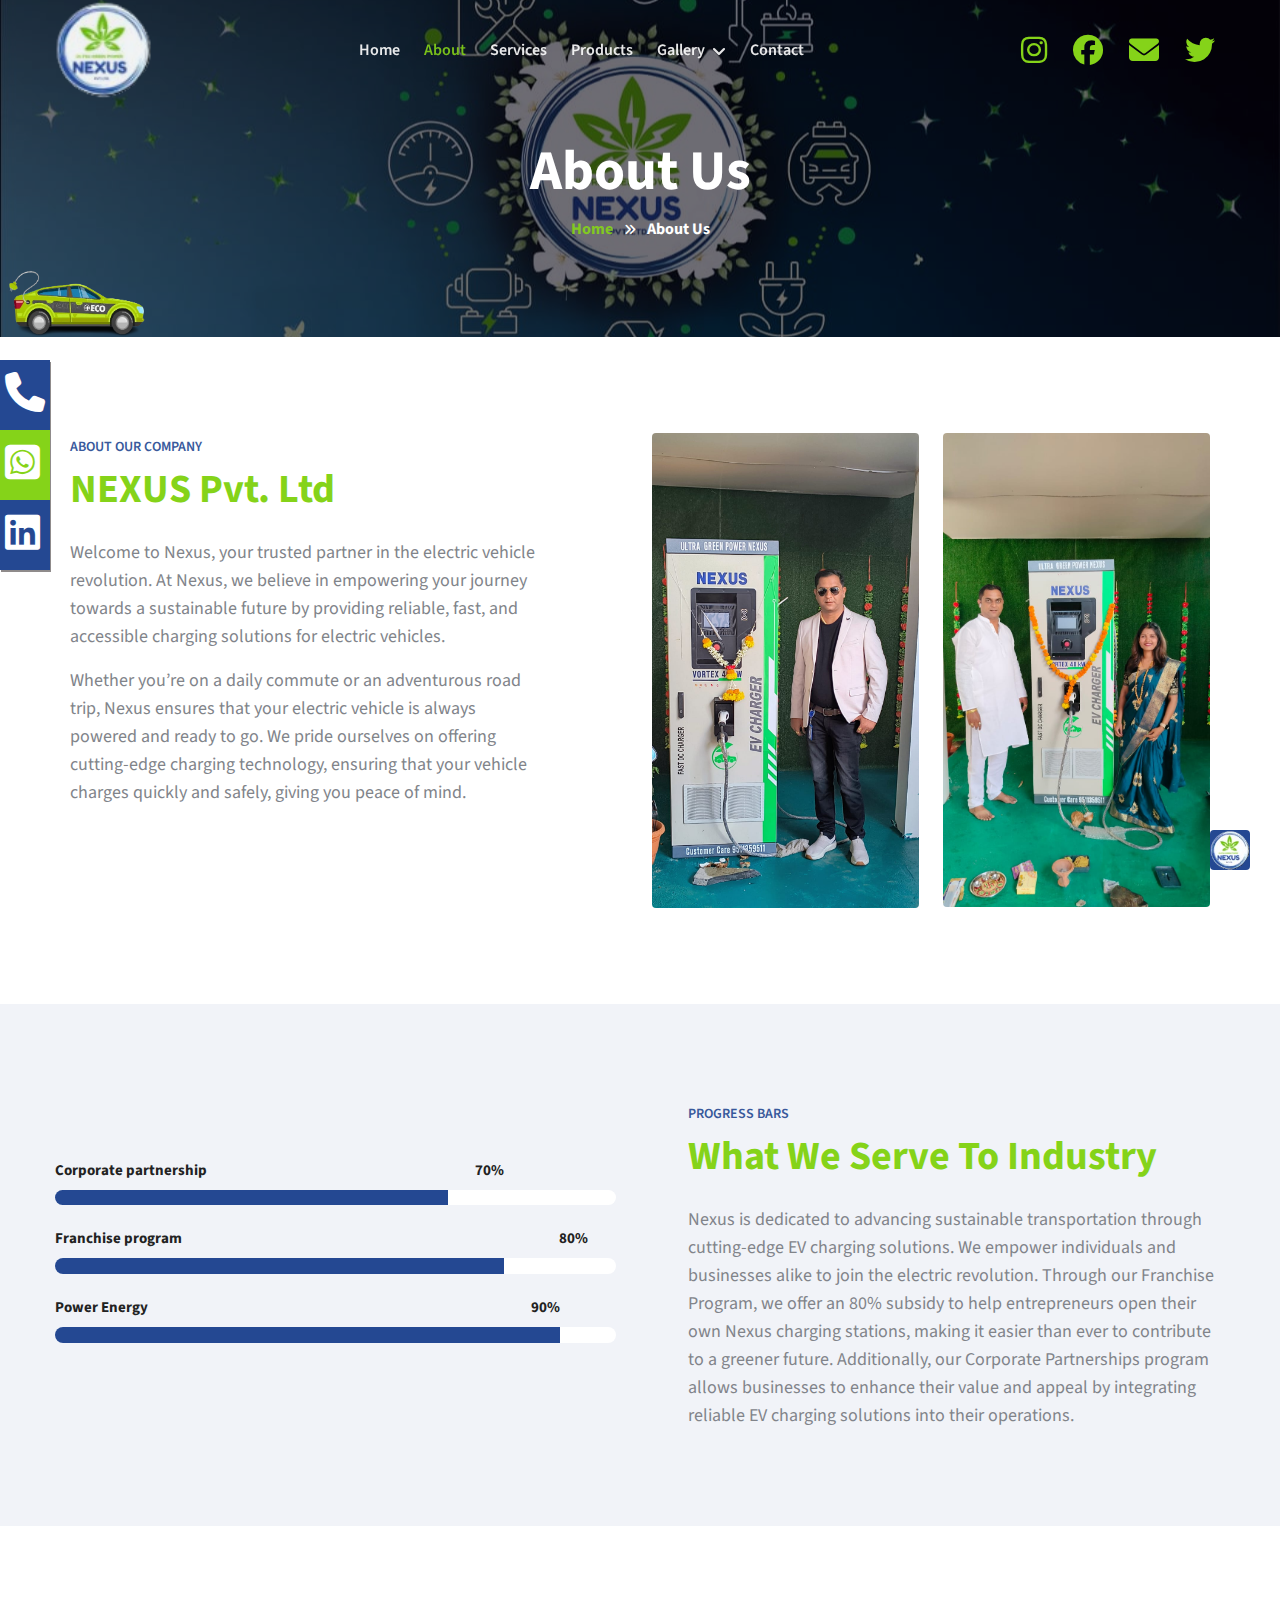
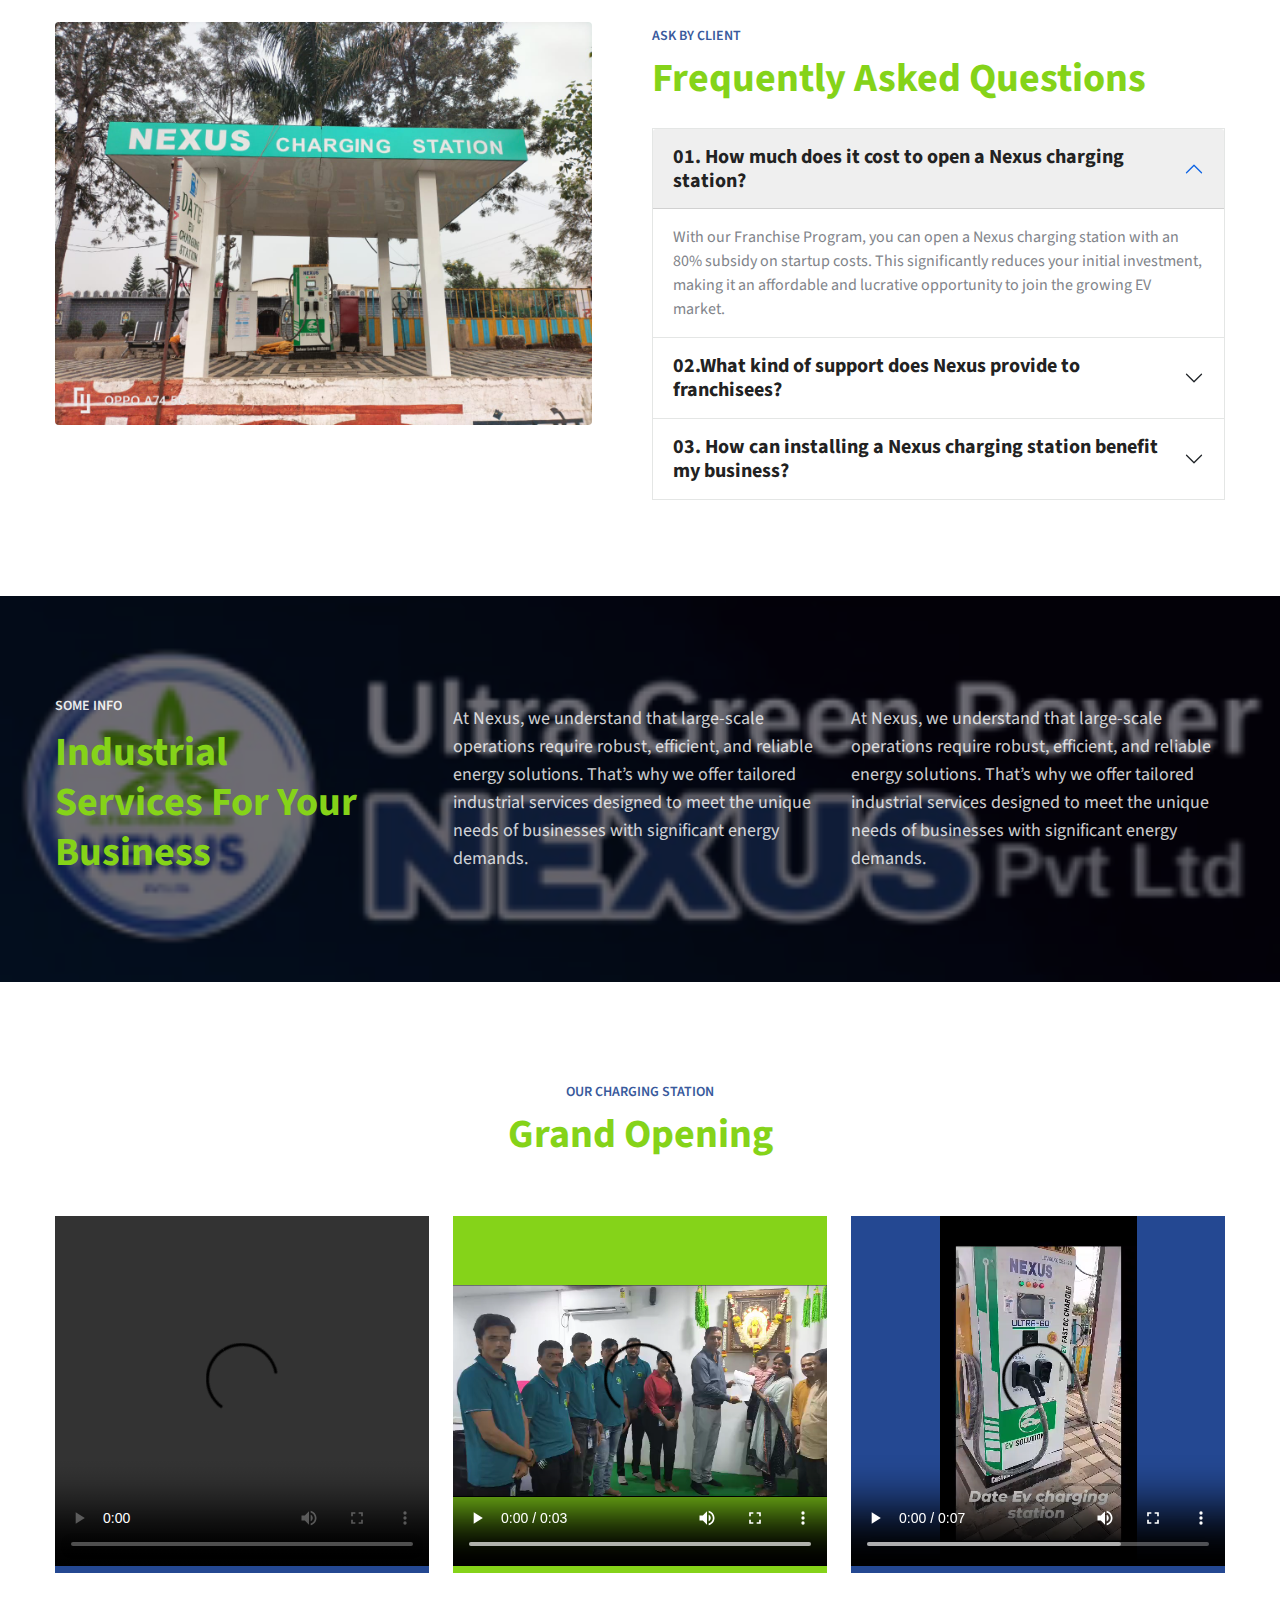
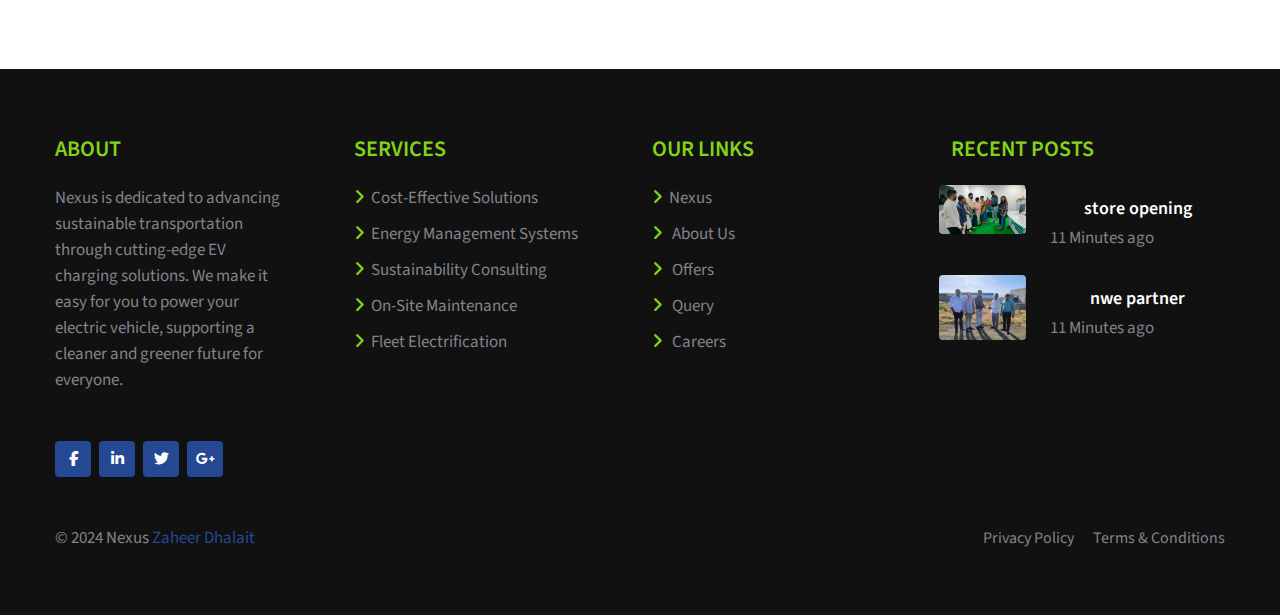
==== commit ab8df598: "Update about.html" ====
--- a/about.html
+++ b/about.html
@@ -9,7 +9,7 @@
     <!-- Required meta tags -->
     <meta charset="utf-8">
     <meta name="viewport" content="width=device-width, initial-scale=1, shrink-to-fit=no">
-    <title>Factorship - Industrial Category Bootstrap Responsive Template | About :: W3layouts</title>
+    <title>NEXUS</title>
     <!-- google fonts -->
     <link href="//fonts.googleapis.com/css2?family=Source+Sans+Pro:ital,wght@0,400;0,600;0,700;1,600&display=swap" rel="stylesheet">
     <!-- Template CSS -->
@@ -384,7 +384,7 @@
                 <div class="below-section mt-5">
                     <div class="copyright-footer">
                         <div class="columns text-left">
-                            <p>© 2021 Factorship. All rights reserved.All rights reserved. Design by <a href="" target="_blank">
+                            <p>© 2024 Nexus <a href="" target="_blank">
                                     Zaheer Dhalait</a></p>
                         </div>
                         <ul class="footer-w3list text-right">
--- a/style-starter.css
+++ b/style-starter.css
@@ -18811,7 +18811,7 @@
 }
 
 .w3l-main-slider .banner-view {
-    background: url(../images/banner1.jpg) no-repeat center;
+    background: url(banner1.jpg) no-repeat center;
     -ms-background-size: cover;
     background-size: cover;
     z-index: 0;
@@ -18823,17 +18823,17 @@
 }
 
 .w3l-main-slider .banner-top2 {
-    background: url(../images/banner2.jpg) no-repeat center;
+    background: url(banner2.jpg) no-repeat center;
     background-size: cover;
 }
 
 .w3l-main-slider .banner-top3 {
-    background: url(../images/banner3.jpg) no-repeat center;
+    background: url(banner3.jpg) no-repeat center;
     background-size: cover;
 }
 
 .w3l-main-slider .banner-top4 {
-    background: url(../images/banner4.jpg) no-repeat center;
+    background: url(banner4.jpg) no-repeat center;
     background-size: cover;
 }
 
@@ -19265,7 +19265,7 @@
 /*--//gallery--*/
 /*--/video--*/
 .w3l-index5 {
-    background: url(/Factorship-Starter/assets/images/franchise.jpg) no-repeat center;
+    background: url(franchise.jpg) no-repeat center;
     -ms-background-size: cover;
     background-size: cover;
     z-index: 0;
@@ -19422,7 +19422,7 @@
 /*--//video--*/
 /*--/inner-banner--*/
 .inner-banner {
-    background: url(/Factorship-Starter/assets/images/banner1.jpg) no-repeat center;
+    background: url(banner1.jpg) no-repeat center;
     background-size: cover;
     -webkit-background-size: cover;
     -moz-background-size: cover;
@@ -19733,7 +19733,7 @@
 
 /*--//progress-info--*/
 .w3l-join-main {
-    background: url(/Factorship-Starter/assets/images/company.png) no-repeat center;width: 100%;
+    background: url(company.png) no-repeat center;width: 100%;
     -ms-background-size: cover;
     background-size: cover;
     z-index: 0;
@@ -20932,7 +20932,7 @@
 }
 
 .running-cycle div {
-    background-image: url(/Factorship-Starter/assets/images/car.png);
+    background-image: url(car.png);
     background-repeat: no-repeat;
     background-position: left bottom;
     background-size: 150px;
@@ -20980,4 +20980,4 @@
     .test {
       display:none !important;
     }
-  }+  }
